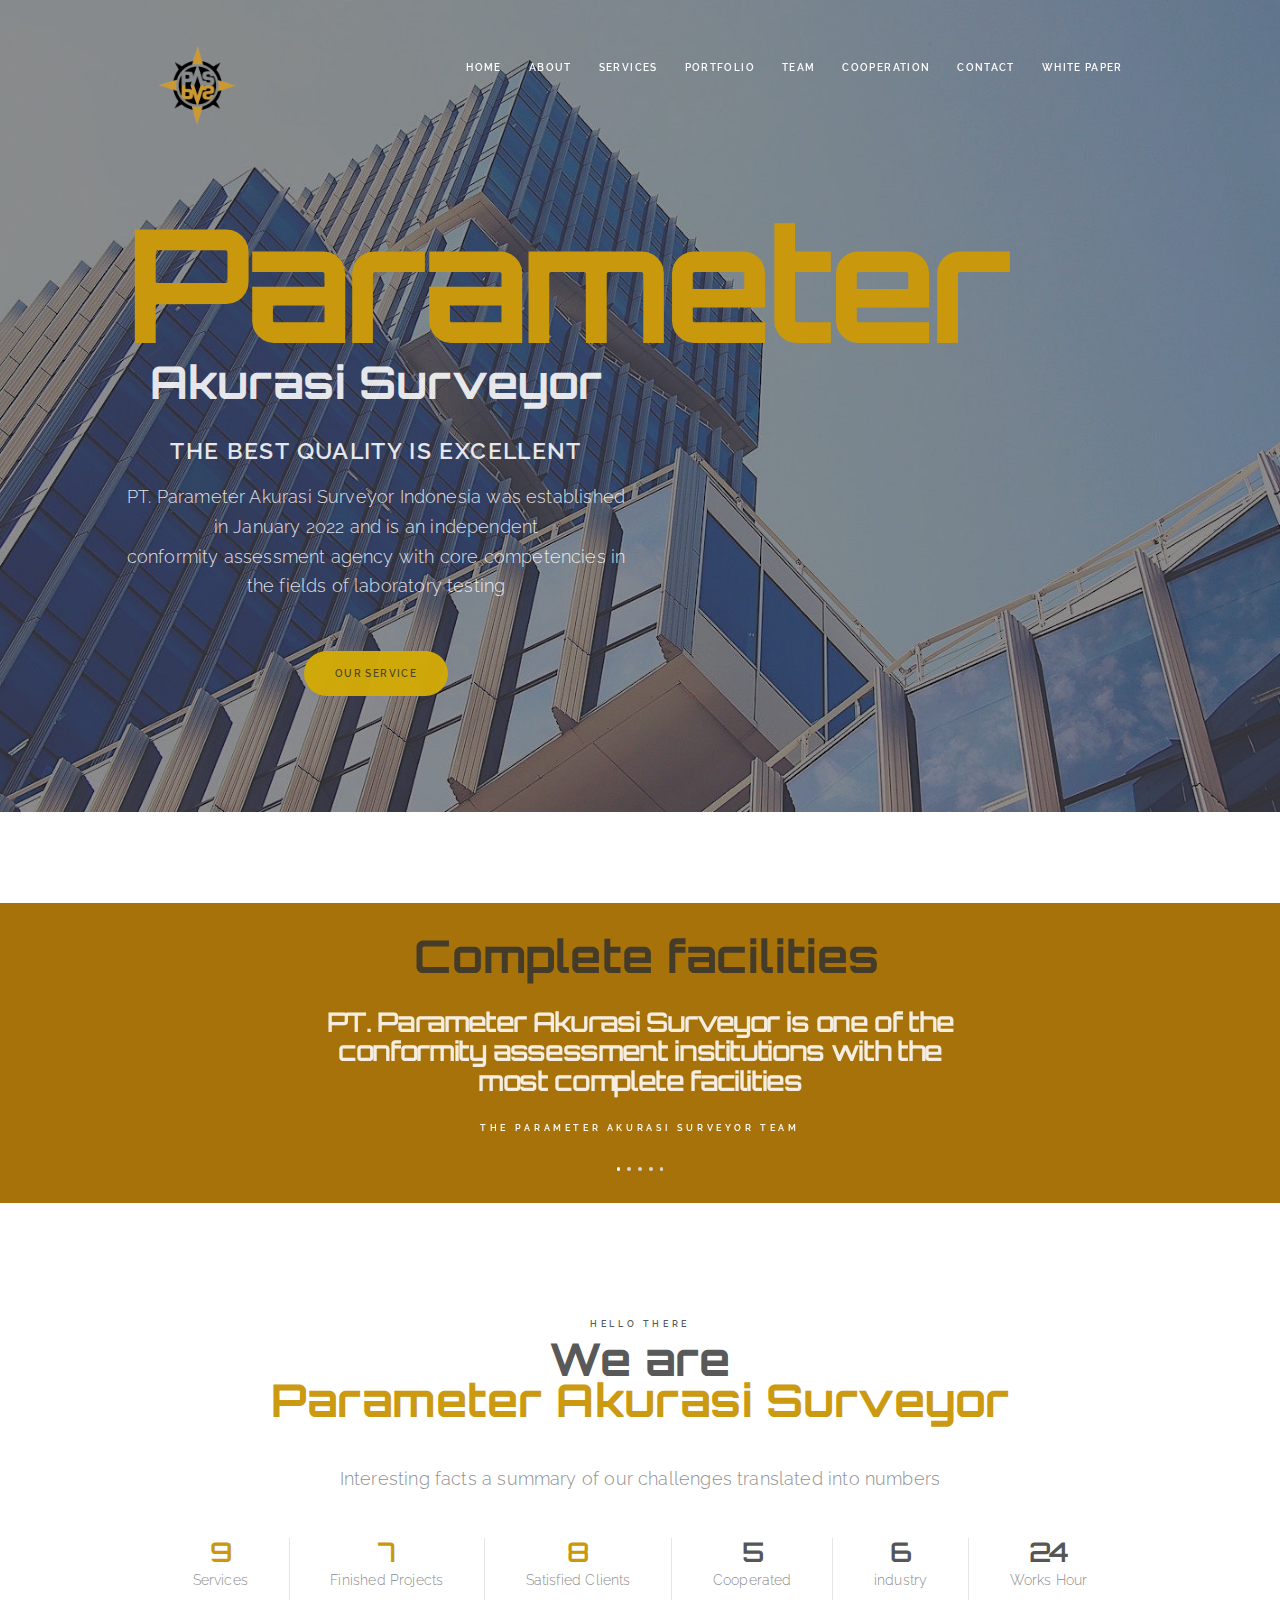
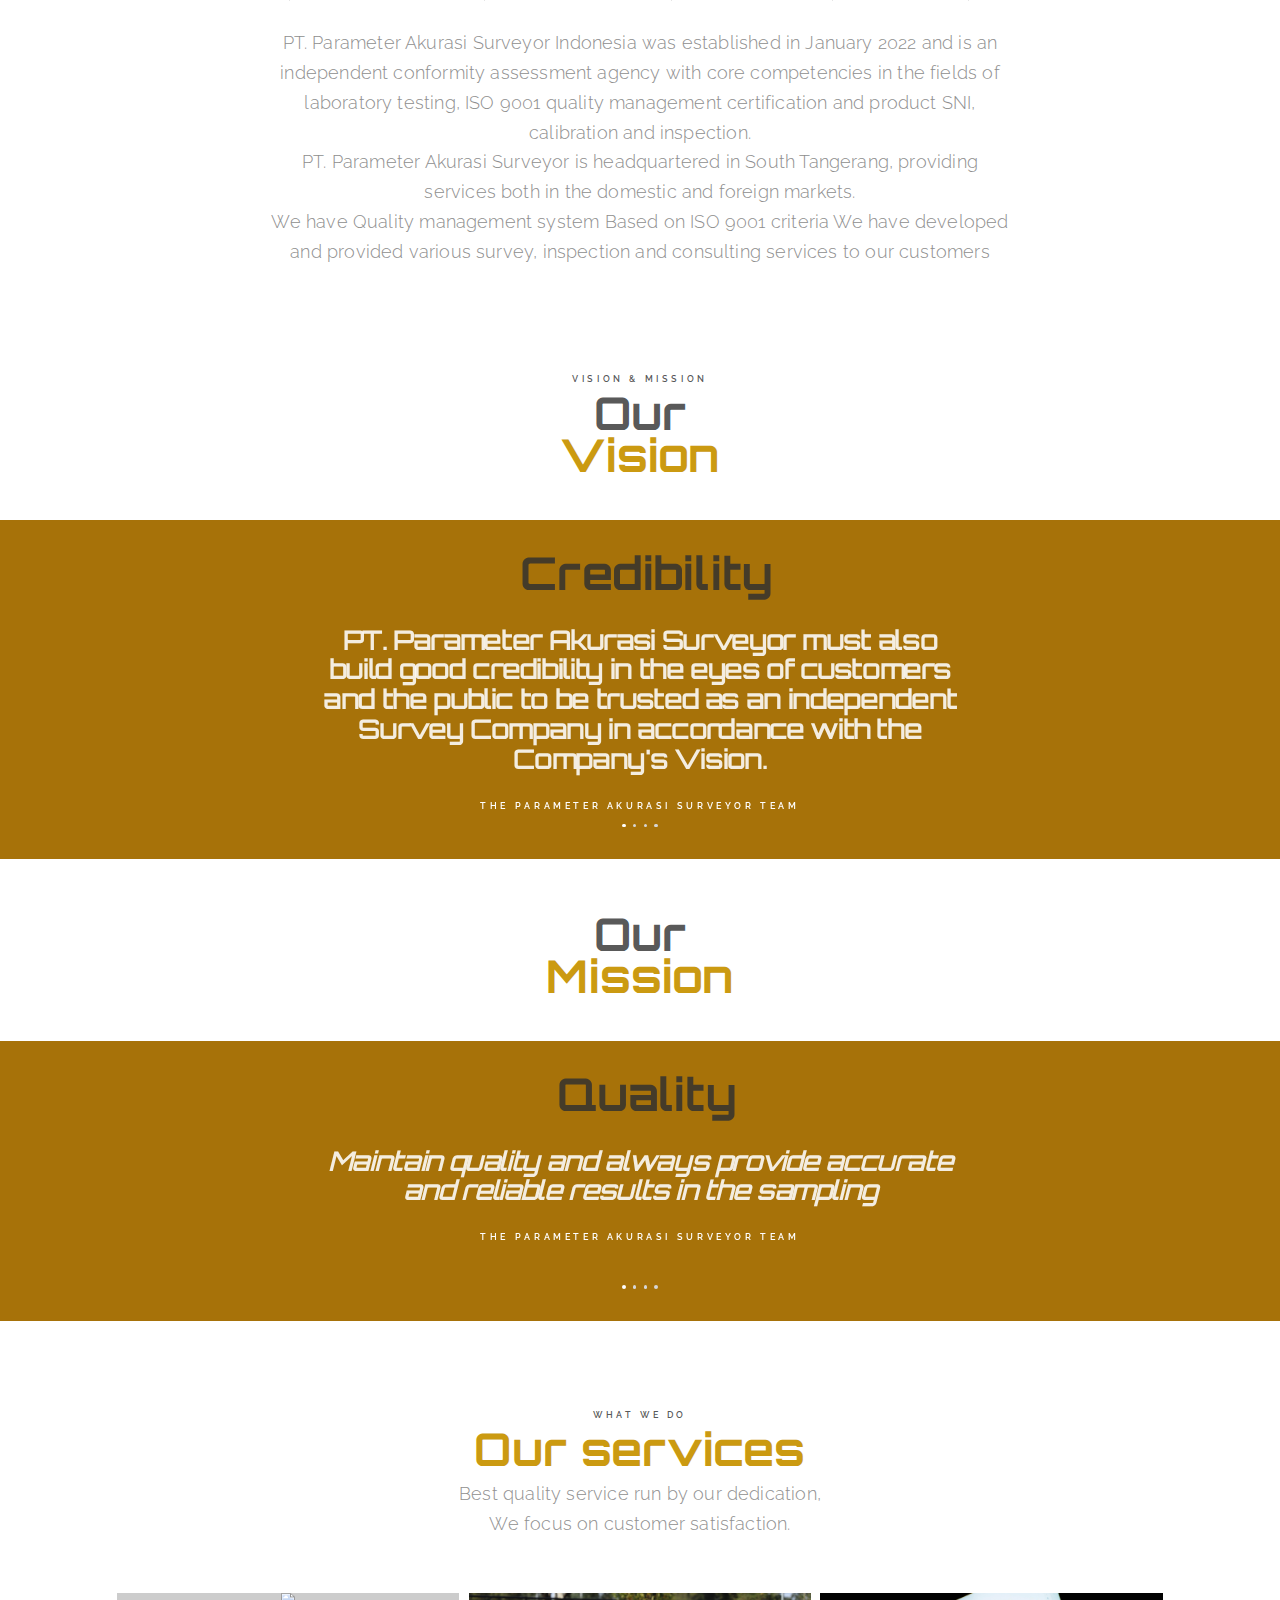
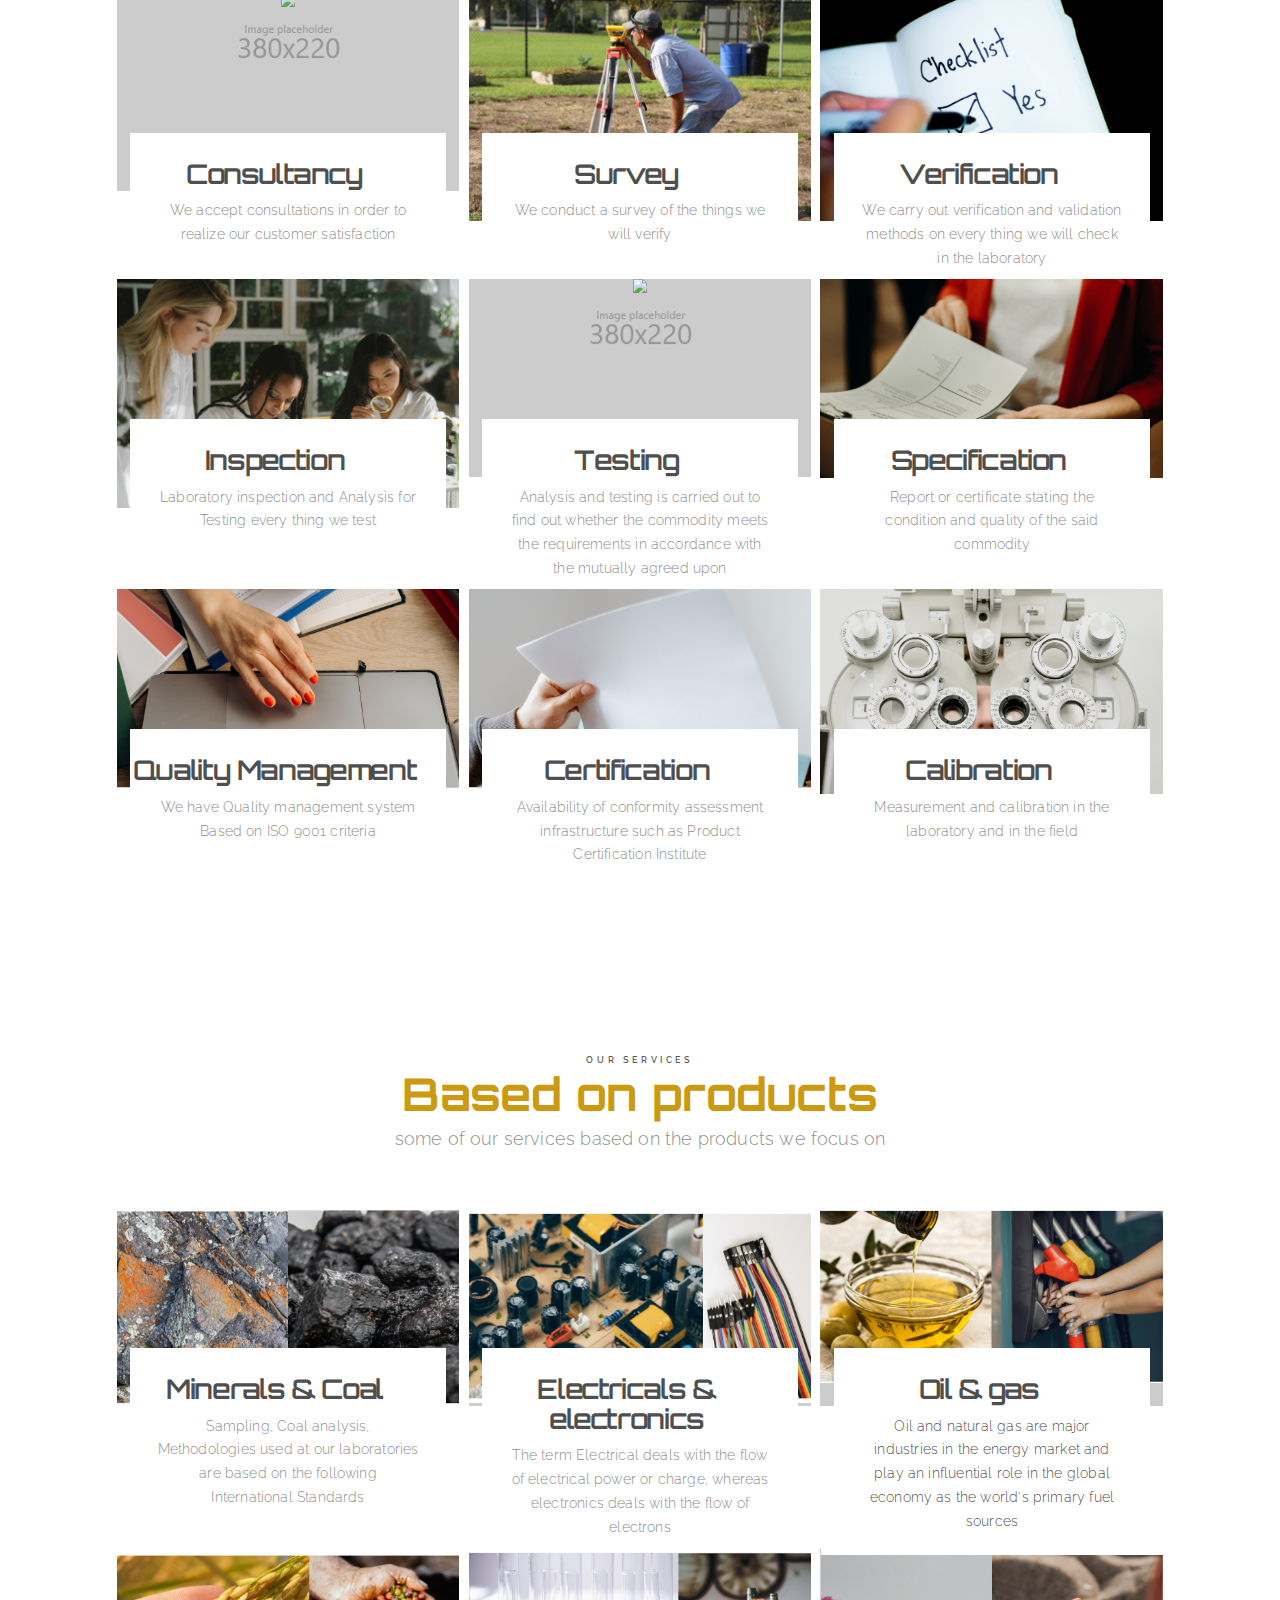
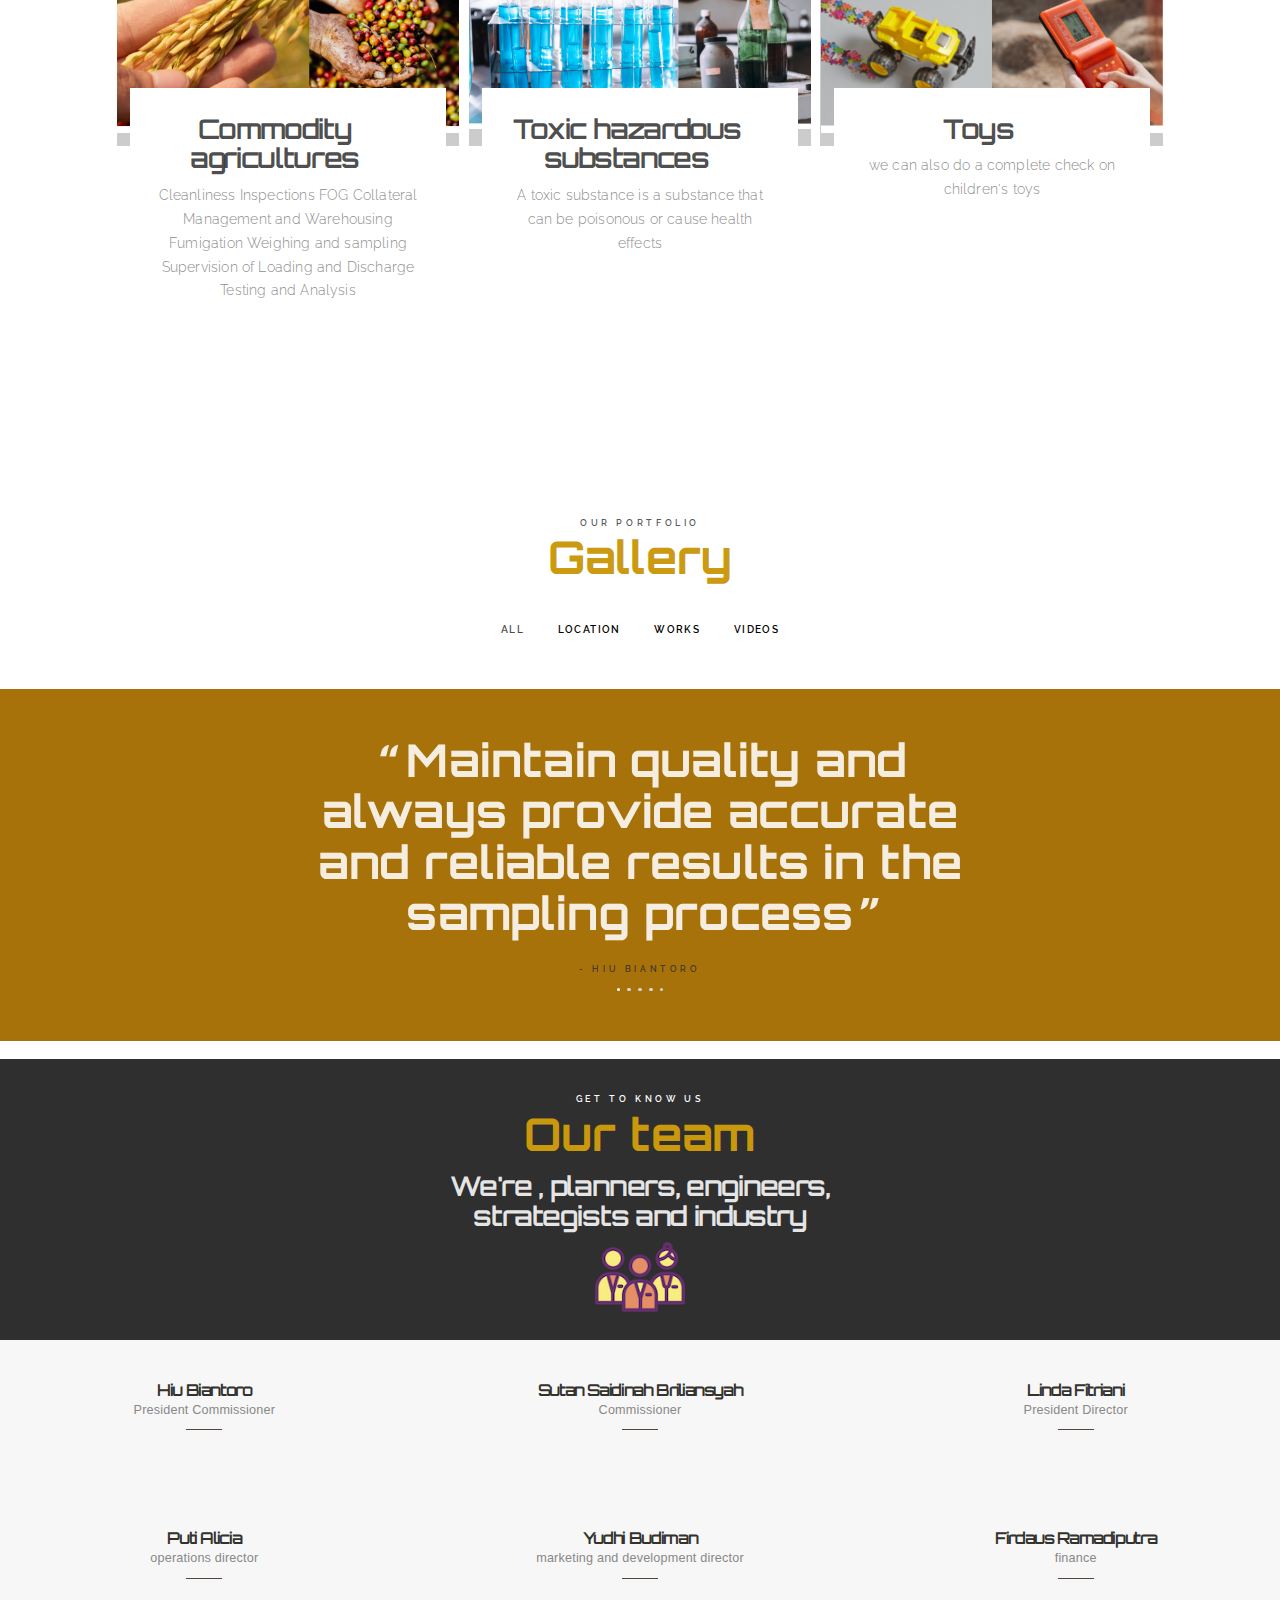
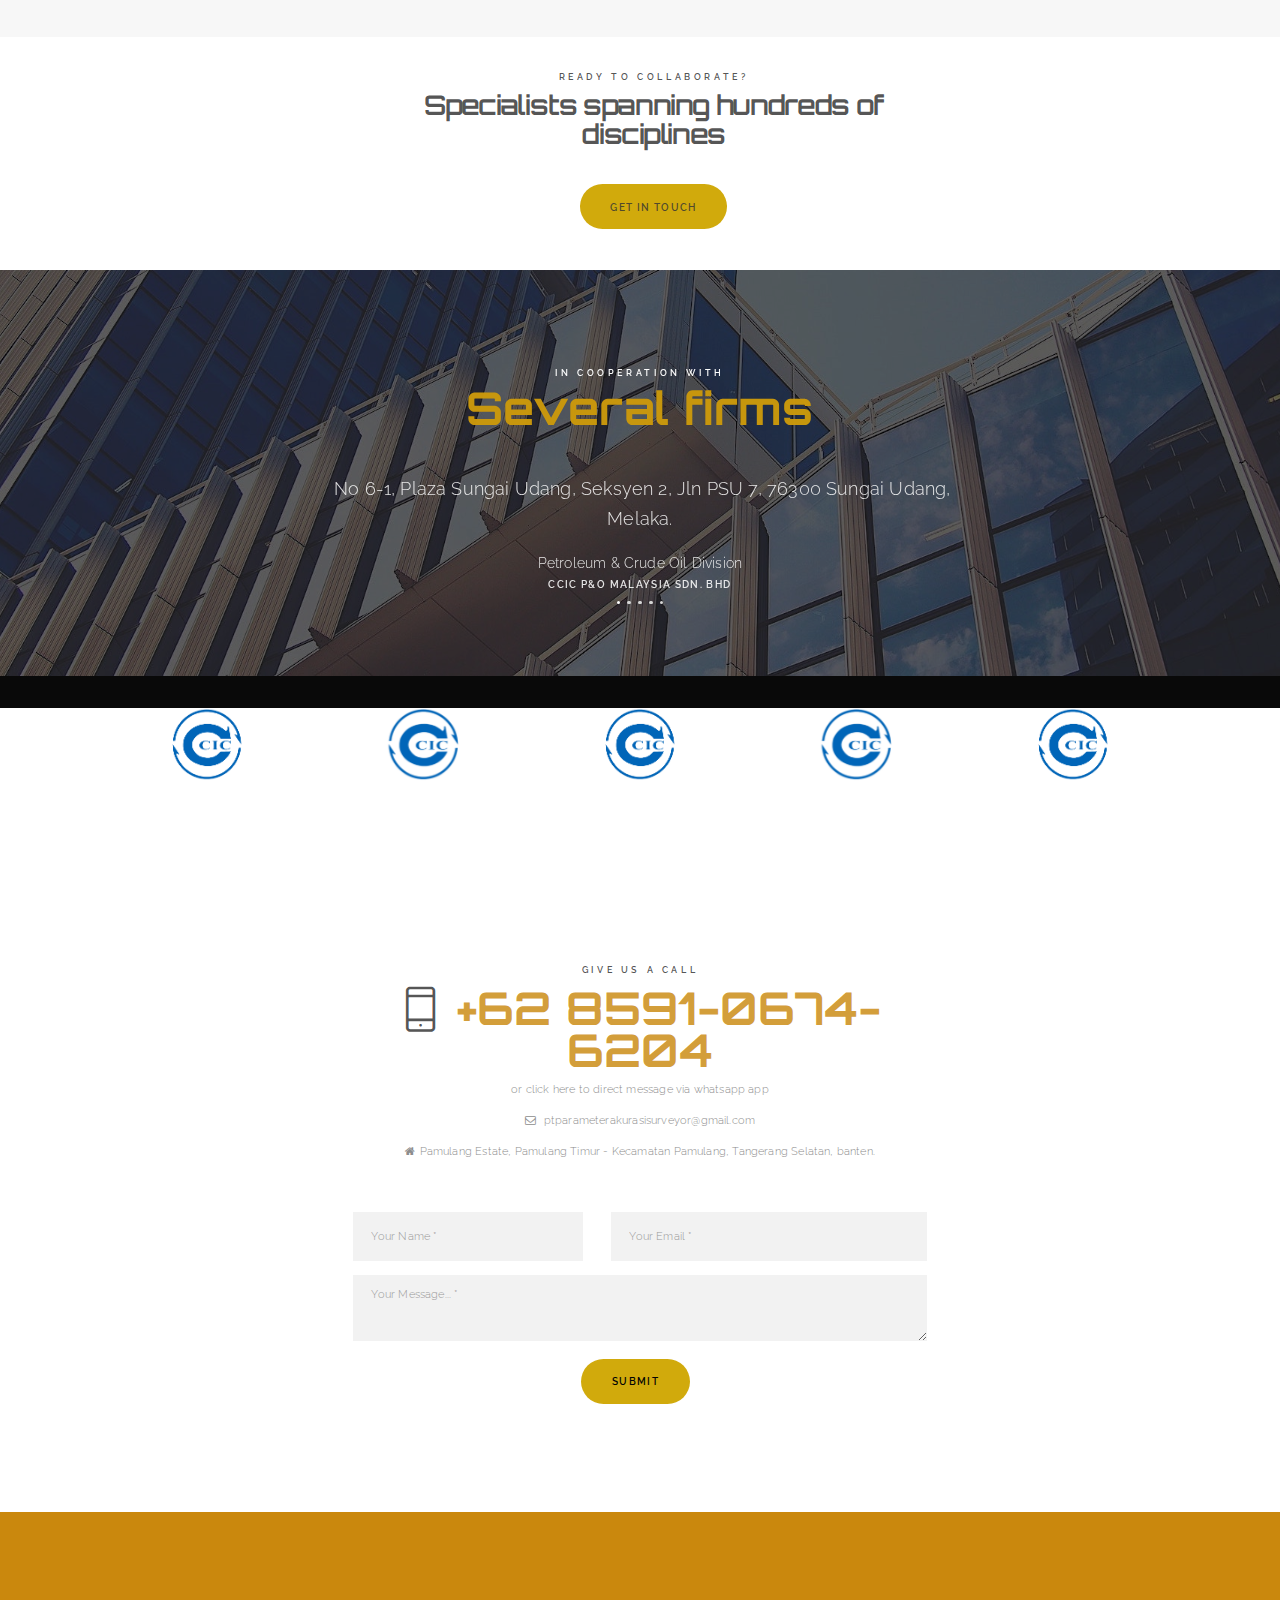
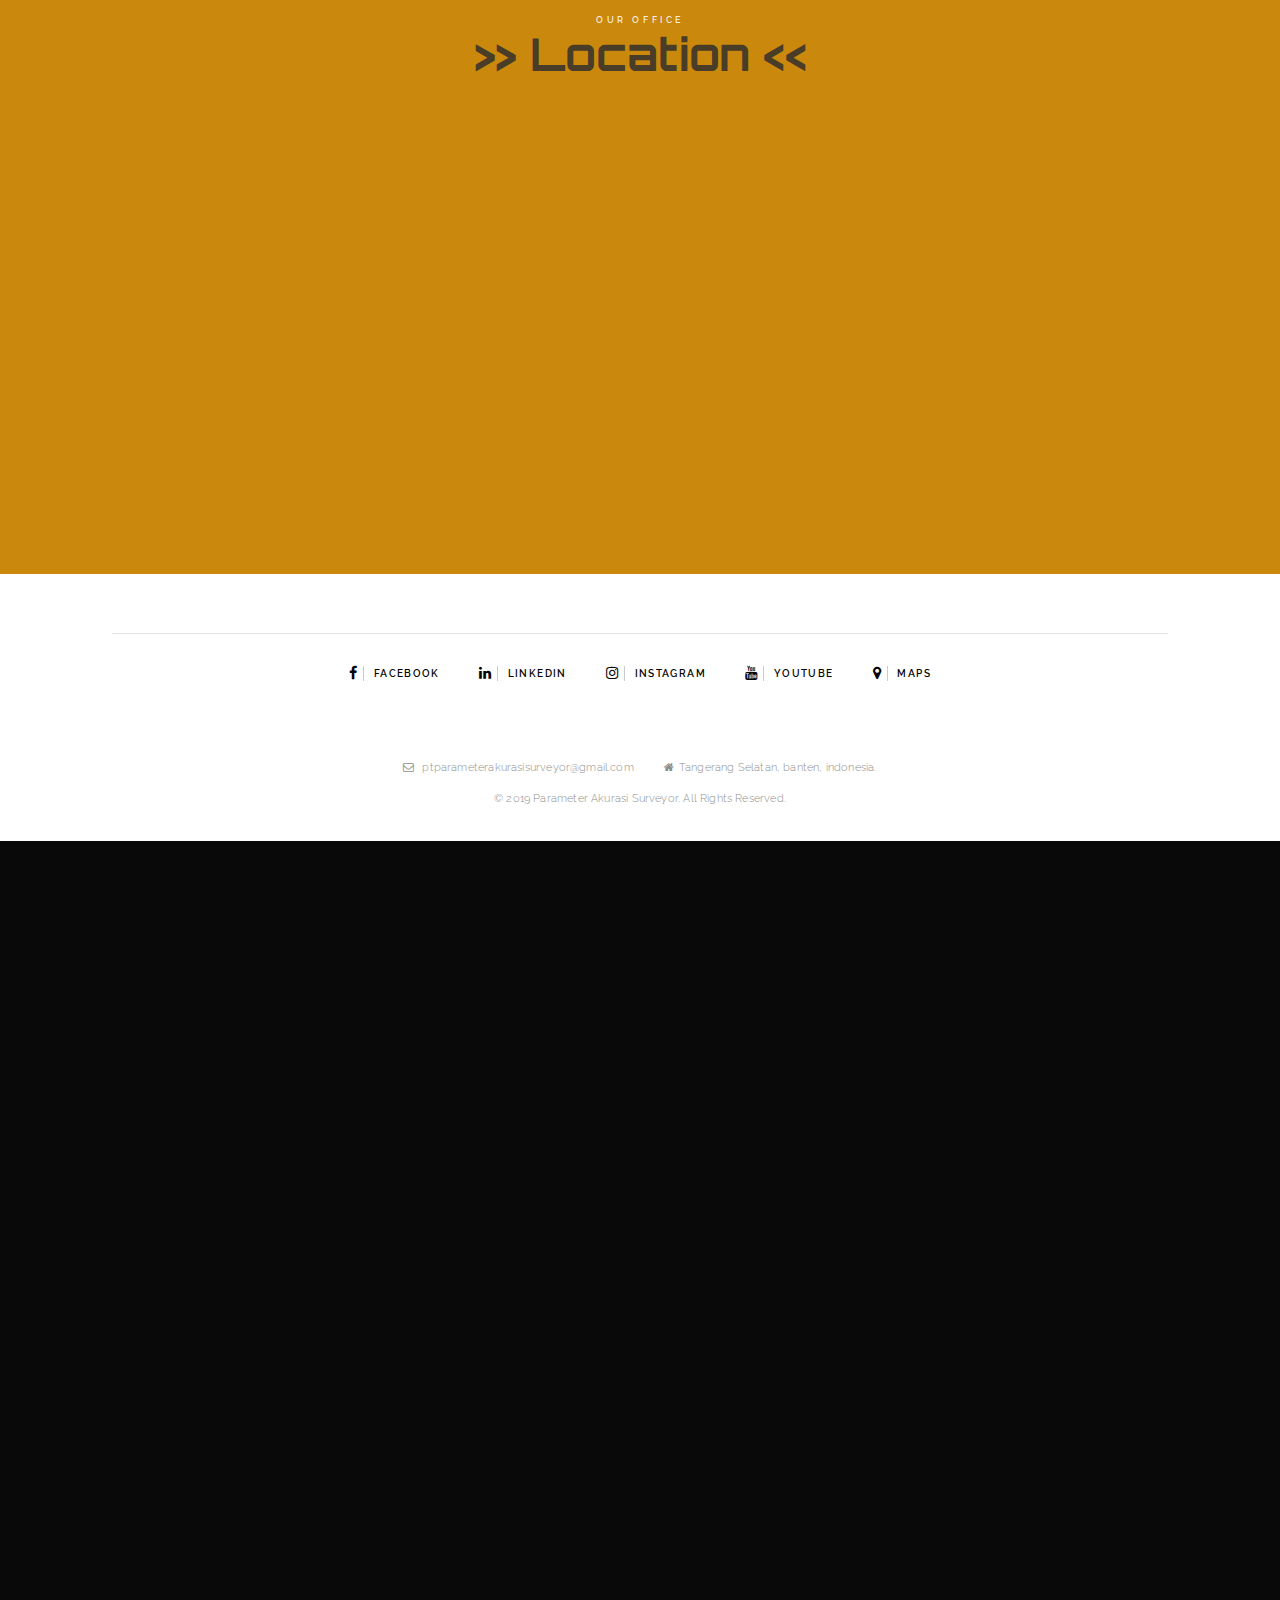
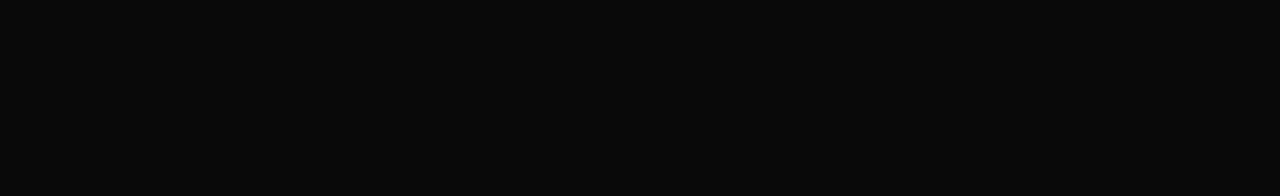
==== index.html @ 1ca7a4b7 "Update index.html" ====
<!DOCTYPE html>
<html lang="en">
    <head>
        <meta charset="utf-8">
        <meta http-equiv="X-UA-Compatible" content="IE=edge">
        <meta name="viewport" content="width=device-width, initial-scale=1">
        <title>PT. Parameter Akurasi Surveyor</title>
        <link href="img/assets/favicon.png" rel="icon" type="image/png">
        <link href="css/bootstrap.min.css" rel="stylesheet" type="text/css">
        <link href="css/owl.carousel.css" rel="stylesheet" type="text/css">
        <link href="css/cubeportfolio.min.css" rel="stylesheet" type="text/css">
        <link href="css/style.css" rel="stylesheet" type="text/css">
        <link href="https://fonts.googleapis.com/css?family=Orbitron:400,500,700,900|Raleway:400,600,700" rel="stylesheet">
        <link href="fonts/Themify%20Icons/stylesheet.css" rel="stylesheet" type="text/css">
        <link href="fonts/FontAwesome/stylesheet.css" rel="stylesheet" type="text/css">
    </head>
    <body fade-in-data="true">
        <!-- PRELOADER -->
        <div class="preloader-area">
            <div class="preloader">        
            </div>
        </div>
    <!-- Start Header Section -->
    <nav class="navbar transparent-white navbar-fixed-top">
        <div class="container">
            <!-- Brand and toggle get grouped for better mobile display -->
            <div class="navbar-header">
                <button type="button" class="navbar-toggle collapsed" data-toggle="collapse"
                    data-target="#bs-example-navbar-collapse-1" aria-expanded="false">
                    <span class="sr-only">Toggle navigation</span>
                    <span class="icon-bar top-bar"></span>
                    <span class="icon-bar middle-bar"></span>
                    <span class="icon-bar bottom-bar"></span>
                </button>
                <img src="img/assets/logo-light.png" alt="#" class="logo-light">
                <img src="img/assets/logo-dark.png" alt="#" class="logo-dark">
            </div>
            <!-- Collect the nav links, forms, and other content for toggling -->
            <div class="collapse navbar-collapse" id="bs-example-navbar-collapse-1">
                <ul class="nav navbar-nav navbar-right">
                    <li class="active"><a data-scroll href="#hero">Home</a></li>
                    <li><a data-scroll href="#about">About</a></li>
                    <li><a data-scroll href="#services">Services</a></li>
                    <li><a data-scroll href="#portfolio">Portfolio</a></li>
                    <li><a data-scroll href="#team">Team</a></li>
                    <li><a data-scroll href="#testimonials">cooperation</a></li>
                    <li><a data-scroll href="#contact-form">Contact</a></li>
                    <li><a href="https://drive.google.com/file/d/1-QeP3whqPr1HQTvzpuGaKOnWhgOl-fP5/view?usp=sharing">
                        White paper</a></li>
                </ul>
            </div><!-- /.navbar-collapse -->
        </div><!-- /.container -->
    </nav>
    <!-- End Header Section -->
    <!-- Start Hero Section -->
    <section id="hero" class="hero-fullscreen parallax">
        <div class="background-image">
            <img src="img/backgrounds/background1.jpg" alt="#">
        </div>
        <div class="hero-content">
            <div class="container text-center white">
                <div class="m-auto row">
                    <div class="col-md-6">
                        <h1 class="highlight">Parameter</h1>
                        <h2>Akurasi Surveyor</h2>
                        <h4><br>The best quality is excellent</h4>
                        <h5 class="subheading mt0 mb50">
                            PT. Parameter Akurasi Surveyor Indonesia was established in January 2022 and is an independent <br> 
                            conformity assessment agency with core competencies in the fields of laboratory testing</h5>
                        <button class="btn btn-sm btn-md btn-primary"><a data-scroll href="#services" class="black">
                            OUR SERVICE</a></button>
                    </div>
                </div>
            </div><!-- /.container -->
        </div><!-- /.hero-content -->
    </section>
    <!-- End Hero Section -->

    <section class="bg-white"><div class="container pb100"></div></section>
    
    <!-- Start Quote Section -->
    <section id="quote" class="bg-primary">
        <div class="container pt30 pb30">
            <div class="col-md-8 text-center m-auto">
                <div class="owl-carousel owl-carousel-quote">
                    <!-- //////////////////////////////// Quote 1 //////////////////////////////// -->
                    <div class="quote-wrap white">
                        <div class="quote-body">
                            <h2 class="pb30 black"><em></em> Complete facilities <em></em></h2>
                            <h3 class="pb30"><em></em> 
                                PT. Parameter Akurasi Surveyor is one of the conformity assessment 
                                institutions with the most complete facilities <em></em></h3>
                            <div class="heading-title">The Parameter Akurasi Surveyor Team</div>
                        </div>
                    </div>
                    <!-- /////////////////////////////////////////////////////////////////////////// -->
                    <!-- //////////////////////////////// Quote 2 //////////////////////////////// -->
                    <div class="quote-wrap white">
                        <div class="quote-body">
                            <h2 class="pb30 black"><em></em>Complete facilities<em></em></h2>
                            <h3 class="pb30"><em></em>PT. Parameter Akurasi Surveyor is one of the conformity assessment institutions with the most complete facilities.<em></em></h3>
                            <div class="heading-title">The Parameter Akurasi Surveyor Team</div>
                        </div>
                    </div>
                    <!-- /////////////////////////////////////////////////////////////////////////// -->
                    <!-- //////////////////////////////// Quote 3 //////////////////////////////// -->
                    <div class="quote-wrap white">
                        <div class="quote-body">
                            <h2 class="pb30 black"><em></em> Efficient<em></em></h2>
                            <h3 class="pb30"><em></em>
                                maintain business continuity through efficient energy management <em></em></h3>
                            <div class="heading-title">The Parameter Akurasi Surveyor Team</div>
                        </div>
                    </div>
                    <!-- /////////////////////////////////////////////////////////////////////////// -->
                    <!-- //////////////////////////////// Quote 4 //////////////////////////////// -->
                    <div class="quote-wrap white">
                        <div class="quote-body">
                            <h2 class="pb30 black"><em></em> Comprehensive conformity assessment<em></em></h2>
                            <h3 class="pb30"><em></em>
                                one of the most Comprehensive conformity assessment institution <em></em></h3>
                            <div class="heading-title">The Parameter Akurasi Surveyor Team</div>
                        </div>
                    </div>
                    <!-- /////////////////////////////////////////////////////////////////////////// -->
                    <!-- //////////////////////////////// Quote 5 //////////////////////////////// -->
                    <div class="quote-wrap white">
                        <div class="quote-body">
                            <h2 class="pb30 black"><em></em>Competent experts<em></em></h2>
                            <h3 class="pb30"><em></em>Supported by complete and modern testing facilities and more than 150 professionals who are competent in their respective fields.<em></em></h3>
                            <div class="heading-title">The Parameter Akurasi Surveyor Team</div>
                        </div>
                    </div>
                    <!-- /////////////////////////////////////////////////////////////////////////// -->
                </div><!-- /.owl-carousel -->
            </div><!-- /.col-md-8 -->
        </div><!-- /.container -->
    </section>
    <!-- End Quote Section -->
    <!-- Start About Section -->
    <section id="about" class="bg-white">
        <div class="container text-center pt130 pb120">
            <div class="heading black">
                <div class="heading-title black">Hello There</div>
                <h2>We are<h2 class="highlight">Parameter Akurasi Surveyor</h2></h2>
                <br>
                <h5><br>Interesting facts a summary of our challenges translated into numbers</h5>
            </div>
            <!-- Start Facts -->
            <div class="flex facts pb30">
                <!-- //////////////////////////////// Fact 1 //////////////////////////////// -->
                <div class="fact-container black text-center">
                    <div class="fact highlight">
                        <h3>9</h3>
                        <p>Services</p>
                    </div>
                </div>
                <!-- //////////////////////////////////////////////////////////////// -->
                <!-- //////////////////////////////// Fact 2 //////////////////////////////// -->
                <div class="fact-container black text-center">
                    <div class="fact highlight">
                       <h3>7</h3>
                        <p>Finished Projects</p>
                    </div>
                </div>
                <!-- //////////////////////////////////////////////////////////////// -->
                <!-- //////////////////////////////// Fact 3 //////////////////////////////// -->
                <div class="fact-container black text-center">
                    <div class="fact highlight">
                       <h3>8</h3>
                        <p>Satisfied Clients</p>
                    </div>
                </div>
                <!-- //////////////////////////////////////////////////////////////// -->
                <!-- //////////////////////////////// Fact 4 //////////////////////////////// -->
                <div class="fact-container black text-center">
                    <div class="fact">
                       <h3>5</h3>
                        <p>Cooperated</p>
                    </div>
                </div>
                <!-- //////////////////////////////////////////////////////////////// -->
                <!-- //////////////////////////////// Fact 4 //////////////////////////////// -->
                <div class="fact-container black text-center">
                    <div class="fact">
                       <h3>6</h3>
                        <p>industry</p>
                    </div>
                </div>
                <!-- //////////////////////////////////////////////////////////////// -->
                <!-- //////////////////////////////// Fact 4 //////////////////////////////// -->
                <div class="fact-container black text-center">
                    <div class="fact">
                       <h3>24</h3>
                        <p>Works Hour</p>
                    </div>
                </div>
                <!-- //////////////////////////////////////////////////////////////// -->
                <!-- End Facts -->
            </div><!-- /.flex -->
            <h5 class="col-md-9 text-center m-auto about-info">
                PT. Parameter Akurasi Surveyor Indonesia was established in January 2022 and is an independent 
                conformity assessment agency with core competencies in the fields of laboratory testing, 
                ISO 9001 quality management certification and product SNI, calibration and inspection.
            </h5>
            <h5 class="col-md-9 text-center m-auto about-info">
                PT. Parameter Akurasi Surveyor is headquartered in South Tangerang, 
                providing services both in the domestic and foreign markets.
            </h5>
            <h5 class="col-md-9 text-center m-auto about-info">
                We have Quality management system Based on ISO 9001 criteria

                We have developed and provided various survey, 
                inspection and consulting services to our customers
            </h5>
        </div><!-- /.container -->
        <section>
        <div class="container text-center pt0 pb0">
            <div class="heading black">
                <div class="heading-title black">Vision & Mission</div>
                <h2>Our<h2 class="highlight">Vision</h2></h2>
            </div>
        </div>
        <section id="quote" class="bg-primary">
            <div class="container pt30 pb30">
                <div class="col-md-8 text-center m-auto">
                    <div class="owl-carousel owl-carousel-quote">
                        <!-- //////////////////////////////// vision 1 //////////////////////////////// -->
                        <div class="quote-wrap white">
                            <div class="quote-body">
                                <h2 class="pb30 black"><em></em>Credibility<em></em></h2>
                                <h3 class="pb30"><em></em>PT. Parameter Akurasi Surveyor must also build good credibility in the eyes of customers and the public to be trusted as an independent Survey Company in accordance with the Company's Vision.<em></em></h3>
                                <div class="heading-title">The Parameter Akurasi Surveyor Team</div>
                            </div>
                        </div>
                        <!-- /////////////////////////////////////////////////////////////////////////// -->
                        <!-- //////////////////////////////// vision 2 //////////////////////////////// -->
                        <div class="quote-wrap white">
                            <div class="quote-body">
                                <h2 class="pb30 black"><em></em>Accurate & reliable<em></em></h2>
                                <h3 class="pb30"><em></em>To become an accurate and reliable service provider company in Indonesia<em></em></h3>
                                <div class="heading-title">The Parameter Akurasi Surveyor Team</div>
                            </div>
                        </div>
                        <!-- /////////////////////////////////////////////////////////////////////////// -->
                        <!-- //////////////////////////////// vision 3 //////////////////////////////// -->
                        <div class="quote-wrap white">
                            <div class="quote-body">
                                <h2 class="pb30 black"><em></em>Focus<em<</em></h2>
                                <h3 class="pb30"><em></em>We focus on the best service for customer satisfaction<em></em></h3>
                                <div class="heading-title">The Parameter Akurasi Surveyor Team</div>
                            </div>
                        </div>
                        <!-- /////////////////////////////////////////////////////////////////////////// -->
                        <!-- //////////////////////////////// vision 4 //////////////////////////////// -->
                        <div class="quote-wrap white">
                            <div class="quote-body">
                                <h2 class="pb30 black"><em></em>Human resource<em></em></h2>
                                <h3 class="pb30"><em></em>Providing human resources who have national and or international competencies and the latest technology to meet market demands<em></em></h3>
                                <div class="heading-title">The Parameter Akurasi Surveyor Team</div>
                            </div>
                        </div>
                        <!-- /////////////////////////////////////////////////////////////////////////// -->
                    </div><!-- /.owl-carousel -->
                </div><!-- /.col-md-8 -->
            </div><!-- /.container -->
        </section>
        </section>
        <section>
            <div class="container text-center pt50 pb0">
                <div class="heading black">
                    <div class="heading-title black"></div>
                    <h2>Our<h2 class="highlight">Mission</h2></h2>
                </div>
            </div>
            <section id="quote" class="bg-primary">
                <div class="container pt30 pb30">
                    <div class="col-md-8 text-center m-auto">
                        <div class="owl-carousel owl-carousel-quote">
                            <!-- //////////////////////////////// mission 1 //////////////////////////////// -->
                            <div class="quote-wrap white">
                                <div class="quote-body">
                                    <h2 class="pb30 black"><em></em>Quality<em></em></h2>
                                    <h3 class="pb30"><em>Maintain quality and always provide accurate and reliable results in the sampling</em></h3>
                                    <div class="heading-title">The Parameter Akurasi Surveyor Team</div>
                                </div>
                            </div>
                            <!-- /////////////////////////////////////////////////////////////////////////// -->
                            <!-- //////////////////////////////// mission 2 //////////////////////////////// -->
                            <div class="quote-wrap white">
                                <div class="quote-body">
                                    <h2 class="pb30 black"><em></em>Accurate<em></em></h2>
                                    <h3 class="pb30"><em>trying to be an accurate and reliable service provider company in Indonesia</em></h3>
                                </div>
                            </div>
                            <!-- /////////////////////////////////////////////////////////////////////////// -->
                            <!-- //////////////////////////////// mission 3 //////////////////////////////// -->
                            <div class="quote-wrap white">
                                <div class="quote-body">
                                    <h2 class="pb30 black"><em></em>Best service<em></em></h2>
                                    <h3 class="pb30"><em></em>Providing the best service to customers<em></em></h3>
                                    <div class="heading-title">The Parameter Akurasi Surveyor Team</div>
                                </div>
                            </div>
                            <!-- /////////////////////////////////////////////////////////////////////////// -->
                            <!-- //////////////////////////////// mision 4 //////////////////////////////// -->
                            <div class="quote-wrap white">
                                <div class="quote-body">
                                    <h2 class="pb30 black"><em></em>Encourage<em></em></h2>
                                    <h3 class="pb30"><em></em>Encouraging customers to be able to meet global customer requirements so that they have global competitiveness<em></em></h3>
                                    <div class="heading-title">The Parameter Akurasi Surveyor Team</div>
                                </div>
                            </div>
                            <!-- /////////////////////////////////////////////////////////////////////////// -->
                        </div><!-- /.owl-carousel -->
                    </div><!-- /.col-md-8 -->
                </div><!-- /.container -->
            </section>
            </section>
        <!-- End Mission -->
    </section>
    <!-- End About Section -->
    <!-- Start Services Section  -->
    <section class="bg-white">
        <div id="services" class="container text-center pt100 pb100">
            <div class="heading black pb60">
                <div class="heading-title black">What We Do</div>
                <h2 class="highlight">Our services</h2>
                <h5 class="subheading">Best quality service run by our dedication,<br> 
                    We focus on customer satisfaction.</h5>
            </div>
            <div class="row">
                <div class="flex services">
                    <!-- //////////////////////////////// Service 1 //////////////////////////////// -->
                    <div class="col-md-4">
                        <div class="service-container onepage service_bg_1">
                            <img src="img/services/consult.jpg">
                        </div>
                        <div class="service-body">
                            <div class="service-title black">
                                <h3><a class="linkblack" href="https://drive.google.com/file/d/1-QeP3whqPr1HQTvzpuGaKOnWhgOl-fP5/view?usp=sharing">
                                    Consultancy</a></h3>
                            </div>
                            <p>We accept consultations in order to realize our customer satisfaction</p>
                        </div>
                    </div>
                    <!-- /////////////////////////////////////////////////////////////////////////// -->
                    <!-- //////////////////////////////// Service 2 //////////////////////////////// -->
                    <div class="col-md-4">
                        <div class="service-container onepage service_bg_2">
                            <img src="img/services/survey.jpg">
                        </div>
                        <div class="service-body">
                            <div class="service-title black">
                                <h3><a class="linkblack" href="https://drive.google.com/file/d/1-QeP3whqPr1HQTvzpuGaKOnWhgOl-fP5/view?usp=sharing">
                                    Survey</a></h3>
                            </div>
                            <p>We conduct a survey of the things we will verify</p>
                        </div>
                    </div>
                    <!-- /////////////////////////////////////////////////////////////////////////// -->
                    <!-- //////////////////////////////// Service 3 //////////////////////////////// -->
                    <div class="col-md-4">
                        <div class="service-container onepage service_bg_3">
                            <img src="img/services/verif.jpg">
                        </div>
                        <div class="service-body">
                            <div class="service-title black">
                                <h3><a class="linkblack" href="https://drive.google.com/file/d/1-QeP3whqPr1HQTvzpuGaKOnWhgOl-fP5/view?usp=sharing">
                                    Verification</a></h3>
                            </div>
                            <p>We carry out verification and validation methods on 
                                every thing we will check in the laboratory</p>
                        </div>
                    </div>
                    <!-- /////////////////////////////////////////////////////////////////////////// -->
                    <!-- //////////////////////////////// Service 4 //////////////////////////////// -->
                    <div class="col-md-4">
                        <div class="service-container onepage service_bg_3">
                            <img src="img/services/inspect.jpg">
                        </div>
                        <div class="service-body">
                            <div class="service-title black">
                                <h3><a class="linkblack" href="https://drive.google.com/file/d/1-QeP3whqPr1HQTvzpuGaKOnWhgOl-fP5/view?usp=sharing">
                                    Inspection</a></h3>
                            </div>
                            <p>Laboratory inspection and Analysis for Testing every thing we test</p>
                        </div>
                    </div>
                    <!-- /////////////////////////////////////////////////////////////////////////// -->
                    <!-- //////////////////////////////// Service 5 //////////////////////////////// -->
                    <div class="col-md-4">
                        <div class="service-container onepage service_bg_3">
                            <img src="img/services/testing.jpg">
                        </div>
                        <div class="service-body">
                            <div class="service-title black">
                                <h3><a class="linkblack" href="https://drive.google.com/file/d/1-QeP3whqPr1HQTvzpuGaKOnWhgOl-fP5/view?usp=sharing">
                                    Testing</a></h3>
                            </div>
                            <p>Analysis and testing is carried out to find out whether the commodity
                                 meets the requirements in accordance with the mutually agreed upon</p>
                        </div>
                    </div>
                    <!-- /////////////////////////////////////////////////////////////////////////// -->
                    <!-- //////////////////////////////// Service 6 //////////////////////////////// -->
                    <div class="col-md-4">
                        <div class="service-container onepage service_bg_3">
                            <img src="img/services/sertification.jpg">
                        </div>
                        <div class="service-body">
                            <div class="service-title black">
                                <h3><a class="linkblack" href="https://drive.google.com/file/d/1-QeP3whqPr1HQTvzpuGaKOnWhgOl-fP5/view?usp=sharing">
                                    Specification</a></h3>
                            </div>
                            <p>Report or certificate stating the condition and quality of the said commodity</p>
                        </div>
                    </div>
                    <!-- /////////////////////////////////////////////////////////////////////////// -->
                    <!-- //////////////////////////////// Service 7 //////////////////////////////// -->
                    <div class="col-md-4">
                        <div class="service-container onepage service_bg_3">
                            <img src="img/services/quality.jpg">
                        </div>
                        <div class="service-body">
                            <div class="service-title black">
                                <h3><a class="linkblack" href="https://drive.google.com/file/d/1-QeP3whqPr1HQTvzpuGaKOnWhgOl-fP5/view?usp=sharing">
                                    Quality Management</a></h3>
                            </div>
                            <p>We have Quality management system Based on ISO 9001 criteria</p>
                        </div>
                    </div>
                    <!-- /////////////////////////////////////////////////////////////////////////// -->
                    <!-- //////////////////////////////// Service 8 //////////////////////////////// -->
                    <div class="col-md-4">
                        <div class="service-container onepage service_bg_3">
                            <img src="img/services/sertif.jpg">
                        </div>
                        <div class="service-body">
                            <div class="service-title black">
                                <h3><a class="linkblack" href="https://drive.google.com/file/d/1-QeP3whqPr1HQTvzpuGaKOnWhgOl-fP5/view?usp=sharing">
                                    Certification</a></h3>
                            </div>
                            <p>Availability of conformity assessment infrastructure such as 
                                Product Certification Institute</p>
                        </div>
                    </div>
                    <!-- /////////////////////////////////////////////////////////////////////////// -->
                    <!-- //////////////////////////////// Service 9 //////////////////////////////// -->
                    <div class="col-md-4">
                        <div class="service-container onepage service_bg_3">
                            <img src="img/services/calibration.jpg">
                        </div>
                        <div class="service-body">
                            <div class="service-title black">
                                <h3><a class="linkblack" href="https://drive.google.com/file/d/1-QeP3whqPr1HQTvzpuGaKOnWhgOl-fP5/view?usp=sharing">
                                    Calibration</a></h3>
                            </div>
                            <p>Measurement and calibration in the laboratory and in the field</p>
                        </div>
                    </div>
                    <!-- /////////////////////////////////////////////////////////////////////////// -->
                </div><!-- /.flex -->
            </div><!-- /.row -->
        </div><!-- /.container -->
    </section>
    <!-- End Services Section -->
    <!-- Start Services Section  -->
    <section id="services" class="bg-white">
        <div class="container text-center pt100 pb100">
            <div class="heading black pb60">
                <div class="heading-title black">Our Services</div>
                <h2 class="highlight">Based on products</h2>
                <h5 class="subheading">some of our services based on the products we focus on</h5>
            </div>
            <div class="row">
                <div class="flex services">
                    <!-- //////////////////////////////// product 1 //////////////////////////////// -->
                    <div class="col-md-4">
                        <div class="service-container onepage service_bg_1">
                            <img src="img/products/minerba.png" alt="" />
                        </div>
                        <div class="service-body">
                            <div class="service-title black">
                                <h3><a class="linkblack" href="https://drive.google.com/file/d/1-QeP3whqPr1HQTvzpuGaKOnWhgOl-fP5/view?usp=sharing">
                                    Minerals & Coal</a></h3>
                            </div>
                            <p>Sampling, Coal analysis, Methodologies used at our 
                                laboratories are based on the following International Standards</p>
                        </div>
                    </div>
                    <!-- /////////////////////////////////////////////////////////////////////////// -->
                    <!-- //////////////////////////////// product 2 //////////////////////////////// -->
                    <div class="col-md-4">
                        <div class="service-container onepage service_bg_1">
                           <img src="img/products/elecacc.png" alt="" />
                        </div>
                        <div class="service-body">
                            <div class="service-title black">
                                <h3><a class="linkblack" href="https://drive.google.com/file/d/1-QeP3whqPr1HQTvzpuGaKOnWhgOl-fP5/view?usp=sharing">
                                    Electricals & electronics</a></h3>
                            </div>
                            <p>The term Electrical deals with the flow of electrical power or charge, 
                                whereas electronics deals with the flow of electrons</p>
                        </div>
                    </div>
                    <!-- /////////////////////////////////////////////////////////////////////////// -->
                    <!-- //////////////////////////////// product 3 //////////////////////////////// -->
                    <div class="col-md-4">
                        <div class="service-container onepage service_bg_1">
                            <img src="img/products/oilngas.png" alt="" />
                        </div>
                        <div class="service-body">
                            <div class="service-title black">
                                <h3><a class="linkblack" href="https://drive.google.com/file/d/1-QeP3whqPr1HQTvzpuGaKOnWhgOl-fP5/view?usp=sharing">
                                    Oil & gas</h3>
                            </div>
                            <p>Oil and natural gas are major industries in the energy market and play an 
                                influential role in the global economy as the world's primary fuel sources</p>
                        </div>
                    </div>
                    <!-- /////////////////////////////////////////////////////////////////////////// -->
                    <!-- //////////////////////////////// product 4 //////////////////////////////// -->
                    <div class="col-md-4">
                        <div class="service-container onepage service_bg_1">
                            <img src="img/products/agriculture.png" alt="" />
                        </div>
                        <div class="service-body">
                            <div class="service-title black">
                                <h3><a class="linkblack" href="https://drive.google.com/file/d/1-QeP3whqPr1HQTvzpuGaKOnWhgOl-fP5/view?usp=sharing">
                                    Commodity agricultures</a></h3>
                            </div>
                            <p>Cleanliness Inspections
                                FOG
                                Collateral Management and Warehousing
                                Fumigation
                                Weighing and sampling
                                Supervision of Loading and Discharge
                                Testing and Analysis</p>
                        </div>
                    </div>
                    <!-- /////////////////////////////////////////////////////////////////////////// -->
                    <!-- //////////////////////////////// product 5 //////////////////////////////// -->
                    <div class="col-md-4">
                        <div class="service-container onepage service_bg_1">
                            <img src="img/products/toxichazardous.png" alt="" />
                        </div>
                        <div class="service-body">
                            <div class="service-title black">
                                <h3><a class="linkblack" href="https://drive.google.com/file/d/1-QeP3whqPr1HQTvzpuGaKOnWhgOl-fP5/view?usp=sharing">
                                    Toxic hazardous substances</a></h3>
                            </div>
                            <p>A toxic substance is a substance that can be poisonous or cause health effects</p>
                        </div>
                    </div>
                    <!-- /////////////////////////////////////////////////////////////////////////// -->
                    <!-- //////////////////////////////// product 6 //////////////////////////////// -->
                    <div class="col-md-4">
                        <div class="service-container onepage service_bg_1">
                            <img src="img/products/toys.png" alt="" />
                        </div>
                        <div class="service-body">
                            <div class="service-title black">
                                <h3><a class="linkblack" href="https://drive.google.com/file/d/1-QeP3whqPr1HQTvzpuGaKOnWhgOl-fP5/view?usp=sharing">
                                    Toys</a></h3>
                            </div>
                            <p>we can also do a complete check on children's toys</p>
                        </div>
                    </div>
                    <!-- /////////////////////////////////////////////////////////////////////////// -->
                </div><!-- /.flex -->
            </div><!-- /.row -->
        </div><!-- /.container -->
    </section>
    <!-- End Services Section -->
    <!-- Start Portfolio Section -->
    <section id="portfolio" class="bg-white">
        <div class="container-fluid pt130 pb10 pl10 pr10">
            <div class="heading black text-center">
                <div class="heading-title black">
                    Our Portfolio
                </div>
                <h2 class="highlight">Gallery</h2>
            </div>
            <div class="portfolio-filter cbp-l-filters-button text-center">
                <div data-filter="*" class="cbp-filter-active cbp-filter-item">All</div>
                <div data-filter=".branding" class="cbp-filter-item">Location</div>
                <div data-filter=".digital" class="cbp-filter-item">Works</div>
                <div data-filter=".print" class="cbp-filter-item">Videos</div>
            </div>
            <div id="portfolio-fullwidth-col-3" class="cbp">
                <!-- //////////////////////////////// content 1 ///lab///////////////////////////// -->
                <div class="cbp-item branding">
                    <a href="https://i.ibb.co/wW73BpW/lab2.jpg" title="custom title 1" class="cbp-lightbox cbp-caption">
                        <div class="cbp-caption">
                            <div class="cbp-caption-defaultWrap">
                                <img src="https://i.ibb.co/wW73BpW/lab2.jpg" alt="">
                            </div>
                            <div class="cbp-caption-activeWrap black">
                                <div class="wrap">
                                    <i class="ti-fullscreen x1"></i>
                                    <h3>Labolatory</h3>
                                    <div class="heading-title black">Parameter Akurasi Surveyor</div>
                                </div>
                            </div>
                        </div>
                    </a>
                </div>
                <!-- /////////////////////////////////////////////////////////////////////////// -->
                <!-- //////////////////////////////// content 2 ///office///////////////////////////// -->
                <div class="cbp-item branding">
                    <a href="https://i.ibb.co/vjJ7Qz5/office2.jpg" class="cbp-lightbox cbp-caption">
                        <div class="cbp-caption">
                            <div class="cbp-caption-defaultWrap">
                                <img src="https://i.ibb.co/vjJ7Qz5/office2.jpg" alt="">
                            </div>
                            <div class="cbp-caption-activeWrap black">
                                <div class="wrap">
                                    <i class="ti-fullscreen x1"></i>
                                    <h3>Office</h3>
                                    <div class="heading-title black">Parameter Akurasi Surveyor</div>
                                </div>
                            </div>
                        </div>
                    </a>
                </div>
                <!-- //////////////////////////////// content 3 ///vid1///////////////////////////// -->
                <div class="cbp-item print">
                    <a href="https://youtu.be/L-KoXn6Xtl8" class="cbp-lightbox cbp-caption">
                        <div class="cbp-caption">
                            <div class="cbp-caption-defaultWrap">
                                <img src="https://i.ibb.co/FbFYFGj/2.png" alt="">
                            </div>
                            <div class="cbp-caption-activeWrap video black">
                                <div class="wrap">
                                    <i class="fa fa-play-circle-o x2 alien_blue" aria-hidden="true"></i>
                                </div>
                            </div>
                        </div>
                    </a>
                </div>
                <!-- /////////////////////////////////////////////////////////////////////////// -->
                <!-- //////////////////////////////// content 4 ///vid2///////////////////////////// -->
                <div class="cbp-item print">
                    <a href="https://youtu.be/Fsu8ptADrL0" class="cbp-lightbox cbp-caption" autoplay>
                        <div class="cbp-caption">
                            <div class="cbp-caption-defaultWrap">
                                <img src="https://i.ibb.co/h7ktWDm/1.png" alt="">
                            </div>
                            <div class="cbp-caption-activeWrap video black">
                                <div class="wrap">
                                    <i class="fa fa-play-circle-o x2 alien_blue" aria-hidden="true"></i>
                                </div>
                            </div>
                        </div>
                    </a>
                </div>
                <!-- /////////////////////////////////////////////////////////////////////////// -->
                <!-- //////////////////////////////// content 5 ///prod///////////////////////////// -->
                <div class="cbp-item digital">
                    <a href="https://i.ibb.co/VTTWys1/prod2.jpg" class="cbp-lightbox cbp-caption">
                        <div class="cbp-caption">
                            <div class="cbp-caption-defaultWrap">
                                <img src="https://i.ibb.co/VTTWys1/prod2.jpg" alt="">
                            </div>
                            <div class="cbp-caption-activeWrap black">
                                <div class="wrap">
                                    <i class="ti-fullscreen x1"></i>
                                    <h3>Products</h3>
                                    <div class="heading-title black">Parameter Akurasi Surveyor</div>
                                </div>
                            </div>
                        </div>
                    </a>
                </div>
                <!-- /////////////////////////////////////////////////////////////////////////// -->
                <!-- //////////////////////////////// content 6 ///serv///////////////////////////// -->
                <div class="cbp-item digital">
                    <a href="https://i.ibb.co/Wv4YXXh/service2.jpg" class="cbp-lightbox cbp-caption">
                        <div class="cbp-caption">
                            <div class="cbp-caption-defaultWrap">
                                <img src="https://i.ibb.co/Wv4YXXh/service2.jpg" alt="">
                            </div>
                            <div class="cbp-caption-activeWrap black">
                                <div class="wrap">
                                    <i class="ti-fullscreen x1"></i>
                                    <h3>Services</h3>
                                    <div class="heading-title black">Parameter Akurasi Surveyor</div>
                                </div>
                            </div>
                        </div>
                    </a>
                </div>
                <!-- /////////////////////////////////////////////////////////////////////////// -->
            </div>
        </div><!-- /.container -->
    </section>
    <!-- End Portfolio Section -->
    <!-- Start Quote Section -->
    <section id="quote" class="bg-primary">
        <div class="container pt50 pb50">
            <div class="col-md-8 text-center m-auto">
                <div class="owl-carousel owl-carousel-quote">
                    <!-- //////////////////////////////// Quote 1 //////////////////////////////// -->
                    <div class="quote-wrap white">
                        <div class="quote-body">
                            <h2 class="pb30"><em>“</em>Maintain quality and always provide accurate 
                                and reliable results in the sampling process<em>”</em></h2>
                            <div class="heading-title black">- Hiu Biantoro</div>
                        </div>
                    </div>
                    <!-- /////////////////////////////////////////////////////////////////////////// -->
                    <!-- //////////////////////////////// Quote 2 //////////////////////////////// -->
                    <div class="quote-wrap white">
                        <div class="quote-body">
                            <h2 class="pb30"><em>“</em>trying to be an accurate and reliable service 
                                provider company in Indonesia<em>”</em></h2>
                            <div class="heading-title black">- Linda Fitriani</div>
                        </div>
                    </div>
                    <!-- /////////////////////////////////////////////////////////////////////////// -->
                    <!-- //////////////////////////////// Quote 3 //////////////////////////////// -->
                    <div class="quote-wrap white">
                        <div class="quote-body">
                            <h2 class="pb30"><em>"</em>Achieve profitable business growth for shareholders 
                                and employees<em>"</em></h2>
                            <div class="heading-title black">- Putri Alicia</div>
                        </div>
                    </div>
                    <!-- /////////////////////////////////////////////////////////////////////////// -->
                    <!-- //////////////////////////////// Quote 3 //////////////////////////////// -->
                    <div class="quote-wrap white">
                        <div class="quote-body">
                            <h2 class="pb30"><em>"</em>Providing the best service to customers<em>"</em></h2>
                            <div class="heading-title black">- Sutan Syaidinah</div>
                        </div>
                    </div>
                    <!-- /////////////////////////////////////////////////////////////////////////// -->
                    <!-- //////////////////////////////// Quote 3 //////////////////////////////// -->
                    <div class="quote-wrap white">
                        <div class="quote-body">
                            <h2 class="pb30"><em>"</em>Developing human resources<em>"</em></h2>
                            <div class="heading-title black">- Yudhi Budiman</div>
                        </div>
                    </div>
                    <!-- /////////////////////////////////////////////////////////////////////////// -->
                </div><!-- /.owl-carousel -->
            </div><!-- /.col-md-8 -->
        </div><!-- /.container -->
    </section>
    <!-- End Quote Section -->
    <section class="bg-white">
        <div class="container pt10 pb10">
            <div></div>
        </div>
    </section>
    <!-- Start Get In Touch Section -->
    <section id="team" class="bg-dark">
        <div class="container pt40 pb20">
            <div class="col-md-6 text-center m-auto">
                <div class="heading-title">
                    GET TO KNOW US
                </div>
                <h2 class="highlight pb0 pt0">Our team</h2>
                <h3 class="white pt20">We're , planners, engineers, strategists and industry</h3>
                <div class="image">
                <img src="img/assets/team.png" alt="" />
                </div>
            </div><!-- /.col-md-6 -->
        </div><!-- /.container -->
    </section>
    <!-- End Get In Touch Section -->
    <section class="team-section">
        <div class="auto-container bg-gray">
            <!--team section-->
            <div class="row clearfix">
                <!--Team Member-->
                <div class="team-member col-md-4 col-sm-6 col-xs-12">
                    <div class="inner-box">
                        <div class="image">
                            <img src="img/team/" alt="" />
                        </div>
                        <div class="lower-box">
                            <h3><a>Hiu Biantoro</a></h3>
                            <div class="designation">
                                President Commissioner
                            </div>
                            <ul class="social-icon-one">
                                <li><a href="#"><i class="fa fa-facebook x1"></i></a></li>
                                <li><a href="#"><span class="fa fa-instagram"></span></a></li>
                                <li><a href="#"><span class="fa fa-linkedin"></span></a></li>
                            </ul>
                        </div>
                    </div>
                </div>
                <!--Team Member-->
                <div class="team-member col-md-4 col-sm-6 col-xs-12">
                    <div class="inner-box">
                        <div class="image">
                            <img src="img/team/" alt="" />
                        </div>
                        <div class="lower-box">
                            <h3><a>Sutan Saidinah Briliansyah</a></h3>
                            <div class="designation">
                                Commissioner
                            </div>
                            <ul class="social-icon-one">
                                <li><a href="https://www.facebook.com/sutan.axl"><span class="fa fa-facebook"></span></a></li>
                                <li><a href="https://www.instagram.com/sutansaidinah/"><span class="fa fa-instagram"></span></a></li>
                                <li><a href="https://www.linkedin.com/in/sutan-syaidinah-553489131/"><span class="fa fa-linkedin"></span></a></li>
                            </ul>
                        </div>
                    </div>
                </div>
                <!--Team Member-->
                <div class="team-member col-md-4 col-sm-6 col-xs-12">
                    <div class="inner-box">
                        <div class="image">
                            <img src="img/team/" alt="" />
                        </div>
                        <div class="lower-box">
                            <h3><a>Linda Fitriani</a></h3>
                            <div class="designation">
                                President Director
                            </div>
                            <ul class="social-icon-one">
                                <li><a href="#"><span class="fa fa-facebook"></span></a></li>
                                <li><a href="#"><span class="fa fa-instagram"></span></a></li>
                                <li><a href="#"><span class="fa fa-linkedin"></span></a></li>
                            </ul>
                        </div>
                    </div>
                </div>
                <!--Team Member-->
                <div class="team-member col-md-4 col-sm-6 col-xs-12">
                    <div class="inner-box">
                        <div class="image">
                            <img src="img/team/" alt="" />
                        </div>
                        <div class="lower-box">
                            <h3><a>Puti Alicia</a></h3>
                            <div class="designation">
                                operations director
                            </div>
                            <ul class="social-icon-one">
                                <li><a href="https://www.facebook.com/puti.grivinda"><span class="fa fa-facebook"></span></a></li>
                                <li><a href="https://www.instagram.com/puti_alicia/"><span class="fa fa-instagram"></span></a></li>
                                <li><a href="#"><span class="fa fa-linkedin"></span></a></li>
                            </ul>
                        </div>
                    </div>
                </div>
                <!--Team Member-->
                <div class="team-member col-md-4 col-sm-6 col-xs-12">
                    <div class="inner-box">
                        <div class="image">
                            <img src="img/team/" alt="" />
                        </div>
                        <div class="lower-box">
                            <h3><a>Yudhi Budiman</a></h3>
                            <div class="designation">
                                marketing and development director
                            </div>
                            <ul class="social-icon-one">
                                <li><a href="#"><span class="fa fa-facebook"></span></a></li>
                                <li><a href="#"><span class="fa fa-instagram"></span></a></li>
                                <li><a href="#"><span class="fa fa-linkedin"></span></a></li>
                            </ul>
                        </div>
                    </div>
                </div>
                <!--Team Member-->
                <div class="team-member col-md-4 col-sm-6 col-xs-12">
                    <div class="inner-box">
                        <div class="image">
                            <img src="img/team/" alt="" />
                        </div>
                        <div class="lower-box">
                            <h3><a>Firdaus ramadiputra</a></h3>
                            <div class="designation">
                                finance
                            </div>
                            <ul class="social-icon-one">
                                <li><a href="https://www.facebook.com/firdaus.r.putra.3"><span class="fa fa-facebook"></span></a></li>
                                <li><a href="https://www.instagram.com/framadip/"><span class="fa fa-instagram"></span></a></li>
                                <li><a href="https://www.linkedin.com/in/firdaus-ramadiputra-097100180/"><span class="fa fa-linkedin"></span></a></li>
                            </ul>
                        </div>
                    </div>
                </div>
            </div>
            <section id="team" class="bg-white">
                    <div class="container pt20 pb20">
                    <div class="container pt20 pb20">
                    <div class="col-md-6 text-center m-auto">
                    <div class="heading-title black">
                        Ready To Collaborate?
                    </div>
                    <h3 class="black">Specialists spanning hundreds of disciplines<br><br></h3>
                    <button class="btn btn-sm btn-md btn-primary"><a data-scroll href="#contact-form" class="black">
                        GET IN TOUCH</a></button>
                </div>
                </section>
                </div><!-- /.col-md-6 -->
            </div><!-- /.container -->
        </div>
    </section>
    <!--End Team Section-->
    <!-- Start Testimonials Section -->
    <section id="testimonials" class="parallax">
        <div class="background-image overlay">
            <img src="img/backgrounds/background1.jpg" alt="#">
        </div>
        <div class="container pt110 pb110">
            <div class="heading white text-center">
                <div class="heading-title">
                    in cooperation with
                </div>
                <h2 class="highlight">Several firms</h2>
            </div>
            <div class="col-md-8 col-xs-9 m-auto text-center">
                <div class="owl-carousel owl-theme owl-carousel-testimonials">
                    <!-- //////////////////////////////// cooperate 1 //////////////////////////////// -->
                    <div class="owl-item white">
                        <div class="testimonial-quote pb20">
                            <h5><em class="pr5"></em>No 6-1, Plaza Sungai Udang, Seksyen 2, Jln PSU 7, 
                                76300 Sungai Udang, Melaka.<em></em></h5>
                        </div>
                        <div class="testimonial-body">
                            <p class="white">Petroleum & Crude Oil Division</p>
                            <h6>CCIC P&O Malaysia Sdn. Bhd</h6>
                        </div>
                    </div>
                    <!-- //////////////////////////////////////////////////////////////// -->
                    <!-- //////////////////////////////// cooperate 2 //////////////////////////////// -->
                    <div class="owl-item white">
                        <div class="testimonial-quote pb20">
                            <h5><em class="pr5"></em>77 Science Park Drive, #03-25/26 Cintech III, Singapore 
                                Science Park 1, Singapore 118256.<em></em></h5>
                        </div>
                        <div class="testimonial-body">
                            <p class="white">Agriculture Division</p>
                            <h6>CCIC AIS Pte. Ltd.</h6>
                        </div>
                    </div>
                    <!-- //////////////////////////////////////////////////////////////// -->
                    <!-- //////////////////////////////// cooperate 3 //////////////////////////////// -->
                    <div class="owl-item white">
                        <div class="testimonial-quote pb20">
                            <h5><em class="pr5"></em>81 Science Park Drive, #03-02 The Chadwick, 
                                Singapore Science Park 1, Singapore 118257.<em></em></h5>
                        </div>
                        <div class="testimonial-body">
                            <p class="white">Regional Headquarters</p>
                            <h6>CCIC Singapore Pte. Ltd.</h6>
                        </div>
                    </div>
                    <!-- //////////////////////////////////////////////////////////////// -->
                    <!-- //////////////////////////////// cooperate 4 //////////////////////////////// -->
                    <div class="owl-item white">
                        <div class="testimonial-quote pb20">
                            <h5><em class="pr5"></em>3rd floor Phu Tai Building, 278 Nguyen Thi Dinh Street, 
                                Nguyen Van Cu Ward, Quy Nhon City, Binh Dinh Province, Vietnam.<em></em></h5>
                        </div>
                        <div class="testimonial-body">
                            <p class="white">Headquarters – Vietnam</p>
                            <h6>China Inspection (Vietnam) Co. Ltd</h6>
                        </div>
                    </div>
                    <!-- //////////////////////////////////////////////////////////////// -->
                    <!-- //////////////////////////////// cooperate 5 //////////////////////////////// -->
                    <div class="owl-item white">
                        <div class="testimonial-quote pb20">
                            <h5><em class="pr5"></em>Menara Citicon Jl. S. Parman, Kav. 72 Lantai 10, 
                                Suite E-F Slipi – Jakarta Barat 11410 Jakarta.<em></em></h5>
                        </div>
                        <div class="testimonial-body">
                            <p class="white">Headquarters – Jakarta</p>
                            <h6>PT CCIC Jakarta</h6>
                        </div>
                    </div>
                    <!-- //////////////////////////////////////////////////////////////// -->
                </div>
            </div>
        </div>
        <!-- Start Clients Section -->
        <section id="clients" class="bg-white">
            <div class="container pt0 pb40">
                <div class="row">
                    <div class="owl-carousel owl-clients">
                        <div><img src="img/company/ccicsg.png" class="img-responsive" alt="#"></div>
                        <div><img src="img/company/ccicsg.png" class="img-responsive" alt="#"></div>
                        <div><img src="img/company/ccicsg.png" class="img-responsive" alt="#"></div>
                        <div><img src="img/company/ccicsg.png" class="img-responsive" alt="#"></div>
                        <div><img src="img/company/ccicsg.png" class="img-responsive" alt="#"></div>
                    </div><!-- /.owl-carousel -->
                </div><!-- /.row -->
            </div><!-- /.container -->
        </section>
        <!-- End Clients Section -->
        <!-- End Testimonials Section -->
    <!-- Start Contact Section -->
    <section class="content-container bg-white">
        <div class="container pt100 pb100">
            <div class="col-md-7 text-center m-auto">
                <!-- //////////////////////////////// Info (Number + Email And Location Container) //////////////////////////////// -->
                <div class="info-contact pb50">
                    <div class="number black pb10">
                        <div id="contact-form" class="heading-title black">
                            Give us a call
                        </div>
                        <h2 class="highlight linklight"><i class="ti-mobile phone pr15 black"></i>+62 8591-0674-6204</h2>
                        <a href="https://api.whatsapp.com/send?phone=62859106746204&text=Client%20of%20parameter%20akurasi%20surveyor%0A%0A">
                            <br>or click here to direct message via whatsapp app</a>
                    </div>
                    <h6><i class="fa fa-envelope-o pr5"></i><span></span><a href="mailto:ptparameterakurasisurveyor@gmail.com"> 
                        ptparameterakurasisurveyor@gmail.com</a></h6>
                    <h6><i class="fa fa-home pr5"></i>Pamulang Estate, Pamulang Timur - Kecamatan Pamulang, 
                        Tangerang Selatan, banten.</h6>
                </div>
                <!-- //////////////////////////////////////////////////////////////// -->
                <!-- //////////////////////////////// Contact Form //////////////////////////////// -->
                <div>
                    <div class="form-section">
                        <form method="post" enctype="multipart/form-data">
                            <fieldset>
                                <div class="form-group">
                                    <input class="form-control" type="text" name="name" id="name" size="30"
                                        placeholder="Your Name *" required>
                                </div>
                                <div class="form-group">
                                    <input class="form-control" type="email" name="email" id="email" size="30"
                                        placeholder="Your Email *" required>
                                </div>
                                <div class="form-group">
                                    <textarea class="form-control" name="message" id="message" cols="40" rows="3"
                                        placeholder="Your Message... *" required></textarea>
                                </div>
                                <div class="message"></div>
                                <div class="form-group">
                                    <button type="submit" value="Send message" name="submit" id="submitButton" class="btn btn-sm btn-md btn-primary">
                                        Submit</button>
                                </div>
                            </fieldset>
                        </form>
                    </div>
                </div>
                <!-- //////////////////////////////////////////////////////////////// -->
            </div>
        </div>
    </section>
    <!-- End Contact Section-->
    <!-- Start Google Map Section -->
    <!-- <section id="map" class="map"></section> -->
    <!-- End Google Map Section -->
    <!-- Start Portfolio Section -->
    <section class="content-container bg-light">
        <div class="container-fluid pt50 pb0 pl0 pr0">
            <div class="heading black text-center">
                <div class="heading-title white">
                    Our Office
                </div>
                <h2 class="black"><a class="linkblack" href="https://goo.gl/maps/5UPviDpJRFqCTWx97">>> Location <<</a></h2>
            </div>
            <div class="mapouter"><div class="gmap_canvas">
                <iframe width="100%" height="500" id="gmap_canvas" src="https://maps.google.com/maps?q=jl.%20nangka%201%20pamulang&t=&z=19&ie=UTF8&iwloc=&output=embed" frameborder="0" scrolling="no" marginheight="0" marginwidth="0">
                </iframe>
            <br>
            <style>.mapouter{position:relative;text-align:center;height: 500px; height:100%;width: 100%;;}</style>
            <style>.gmap_canvas {overflow:hidden;background:none!important;height: 500px; height:100%;width: 100%;;}</style>
        </div>
    </section>
    <!-- Start Footer Section -->
        <footer id="footer" class="content-container bg-white">
            <div class="container pt30 pb30 border-top">
                <div class="text-center m-auto">
                    <ul class="social-icons">
                        <li><a href="https://www.facebook.com/profile.php?id=100082150437978"><i class="fa fa-facebook x1"></i>Facebook</a></li>
                        <li><a href="https://www.linkedin.com/in/pt-parameter-akurasi-surveyor-199223243/"><i class="fa fa-linkedin x1"></i>linkedin</a></li>
                        <li><a href="https://www.instagram.com/pt.parameterakurasisurveyor/"><i class="fa fa-instagram x1"></i>Instagram</a></li>
                        <li><a href="https://www.youtube.com/channel/UCfeEojmgBgMFl-yfiUKlfNA"><i class="fa fa-youtube x1"></i>Youtube</a></li>
                        <li><a href="https://goo.gl/maps/R4qsuHBYhfsRKXS87"><i class="fa fa-map-marker x1"></i>Maps</a></li>
                    </ul>
                    <div class="content-container bg-white footer-info">
                        <h6><i class="fa fa-envelope-o pr5"></i><span></span><a href="mailto:ptparameterakurasisurveyor@gmail.com">
                             ptparameterakurasisurveyor@gmail.com</a></h6>
                        <h6><i class="fa fa-home pr5"></i>Tangerang Selatan, banten, indonesia.</h6>
                    </div>
                    <h6>© 2019 Parameter Akurasi Surveyor. All Rights Reserved.</h6>
                </div>
            </div><!-- /.container -->
        </footer><!-- /#footer -->
        <!-- End Footer Section -->
        <!-- Start Back To Top Section -->
        <a data-scroll id="back-to-top" href="#hero"><i class="fa fa-chevron-up icon" aria-hidden="true"></i></a>
        <!-- End Back To Top Section -->
        <script src="js/jquery.min.js"></script>
        <script src="js/bootstrap.min.js"></script>
        <script src="js/form-contact.js"></script>
        <script src="js/jquery.cubeportfolio.min.js"></script>
        <script src="js/jquery.counterup.min.js"></script>
        <script src="js/jquery.waypoints.min.js"></script>
        <script src="js/owl.autoheight.js"></script>
        <script src="js/parallax.min.js"></script>
        <script src="js/jquery.mb.YTPlayer.min.js"></script>
        <script src="js/scripts.js"></script>
        <script src="js/google-maps.js"></script>
        <script src="https://maps.googleapis.com/maps/api/js?callback=initMap&key=AIzaSyDOell7tuOKPu75RHP6FQGKEWz6TQE5_JM&amp"async defer></script>
    </body>
</html>
---- css/style.css ----
/*
* ----------------------------------------------------------------------------------------
Author       : Fullstackdev
Template Name: Alieno - Onepage Creative Business Template
Version      : 1.0                                          
* ----------------------------------------------------------------------------------------
*/
/*$$$$$$$$$$$$$$$$$$$$$$$$$$$$$$$$$$$$$$$$$$$$$$$$$$$$$$$$$$$$$$$$$$$$$$$$$$$$$$$$$$$$$$$$
                                        Table of Content
$$$$$$$$$$$$$$$$$$$$$$$$$$$$$$$$$$$$$$$$$$$$$$$$$$$$$$$$$$$$$$$$$$$$$$$$$$$$$$$$$$$$$$$$$$
------------------------------------------------------------------------------------------
1. Base
    A) TYPOGRAPHY
    B) ICON SIZE - SHORTCODES
    C) SPACING - SHORTCODES
    D) COLORS

2. About Section
    A)Facts

3. Services Section

4. Portfolio Section

5. Quote Section

6. Clients Section

7. Testimonials Section

8. Contact Section

9. Google Maps Section

10. Footer Section

12. Global Styles
    A) background images
    B) BACK TO TOP SECTION
    C) PRELOADER SECTION
    D) NAVIGATION STYLES
        i) Navbar - Transparent White
        ii) Navbar - Transparent Black
        iii) Navbar - White
        iv) Navbar - Black
        v) Header Global Styles
    E) HERO STYLES
    F) BUTTON STYLES
    G) CENTERING - SHORTCODES
    H) OWL CAROUSEL
    I) BREADCRUMBS
    J) FEATURES
    L) HOME CONCEPTS - DEMOS PAGE



--------------------------------------------------------------------------------------------
$$$$$$$$$$$$$$$$$$$$$$$$$$$$$$$$$$$$$$$$$$$$$$$$$$$$$$$$$$$$$$$$$$$$$$$$$$$$$$$$$$$$$$$$$$$*/
/*###################################################
#####################################################
                 1. Base
#####################################################
#####################################################*/
/*////////////////////////////////////////
// A) TYPOGRAPHY
///////////////////////////////////////*/
html, body {
  zoom: 0.95;
  overflow-x: hidden;
}
h1,
h2,
h3,
h4,
h5,
h6 {
  
  font-family: 'Orbitron', sans-serif;
}

h1 {
  font-size: 175px;
  line-height: .95;
  font-weight: 700;
  letter-spacing: -7.5px;
  margin: 5px 0;
}

@media (max-width: 1199px) {
  h1 {
    font-size: 130px;
  }
}

@media (max-width: 992px) {
  h1 {
    letter-spacing: -3px;
    font-size: 90px;
  }
}

@media (max-width: 767px) {
  h1 {
    font-size: 40px;
  }
}

h1 strong {
  font-size: 70px;
}

h2 {
  font-size: 50px;
  font-weight: 700;
  line-height: .92;
  margin: 0;
}

@media (max-width: 768px) {
  h2 {
    font-size: 40px;
    letter-spacing: -1.5px;
  }
  .white h2, h2.white {
    letter-spacing: -.8px;
  }
}

@media (max-width: 480px) {
  h2 {
    font-size: 35px;
    letter-spacing: -1.5px;
  }
}

h3 {
  font-weight: 600;
  font-size: 30px;
  letter-spacing: -1.5px;
  margin: 0;
}

h4 {
  font: 600 25px 'Raleway', sans-serif;
  text-transform: uppercase;
  letter-spacing: 1.5px;
}

h5 {
  font: 300 20px/1.65em 'Raleway', sans-serif;
  margin: 0;
  opacity: .99;
}

h6 {
  font: 300 12px 'Raleway', sans-serif;
  letter-spacing: .2px;
}

p {
  font: 300 16px/1.65em 'Raleway', sans-serif;
}

.subheading,
.subheading-black {
  padding-top: 10px;
}

h5.subheading-black {
  font: 300 23px/1.55em 'Raleway', sans-serif;
  letter-spacing: -.5px;
}

@media (max-width: 1199px) {
  h5, p, h5.subheading-black {
    font: 300 12px/1.8 'Raleway', sans-serif;
    letter-spacing: .2px;
  }
}

.highlight {
  color: #ca980d;
}

.heading {
  padding-bottom: 50px;
  opacity: .98;
}

.heading-title {
  color: #ffffff;
  font-size: 9.5px;
  font-weight: 600;
  letter-spacing: 4px;
  text-transform: uppercase;
  line-height: 1;
  padding-bottom: 10px;
}

@media (max-width: 992px) {
  .hero-content h5.subheading,
  .hero-content h5.subheading-black {
    margin-bottom: 25px;
  }
}

@media (max-width: 480px) {
  .hero-content h5.subheading,
  .hero-content h5.subheading-black {
    padding-left: 15%;
    padding-right: 15%;
  }
  .subheading,
  .subheading-black {
    padding-left: 5%;
    padding-right: 5%;
  }
  br {
    display: none;
  }
}

.heading.black h5,
.black p {
  color: #8d8d8d;
}

.white h5 {
  letter-spacing: .2px;
}

.heading.white .heading-title {
  letter-spacing: 4px;
  font-size: 10px;
}

.separator {
  border-bottom: 2px solid;
  border-color: #fff !important;
  width: 255px;
  text-align: center;
  margin-left: auto;
  margin-right: auto;
}

/*////////////////////////////////////////
//////////////////////////////////////////
// B) ICON SIZE - SHORTCODES
/////////////////////////////////////////
///////////////////////////////////////*/
.x5, i.x5 {
  font-size: 6em;
}

.x4, i.x4 {
  font-size: 5em;
}

.x3, i.x3 {
  font-size: 4em;
}

.x2, i.x2 {
  font-size: 3em;
}

.x1, i.x1 {
  font-size: 16px;
}

/*////////////////////////////////////////
//////////////////////////////////////////
// C) SPACING - SHORTCODES
/////////////////////////////////////////
///////////////////////////////////////*/
/* Padding */
.p0 {
  padding: 0px;
}

.p5 {
  padding: 5px;
}

.p10 {
  padding: 10px;
}

.p15 {
  padding: 15px;
}

.p20 {
  padding: 20px;
}

.p30 {
  padding: 30px;
}

.p40 {
  padding: 40px;
}

.p50 {
  padding: 50px;
}

.p60 {
  padding: 60px;
}

.p70 {
  padding: 70px;
}

.p80 {
  padding: 80px;
}

.p90 {
  padding: 90px;
}

.p100 {
  padding: 100px;
}

.p110 {
  padding: 110px;
}

.p120 {
  padding: 120px;
}

.p130 {
  padding: 130px;
}

.p140 {
  padding: 140px;
}

.p150 {
  padding: 150px;
}

/* Padding Top */
.pt0 {
  padding: 0px;
}

.pt5 {
  padding-top: 5px;
}

.pt10 {
  padding-top: 10px;
}

.pt15 {
  padding-top: 15px;
}

.pt20 {
  padding-top: 20px;
}

.pt30 {
  padding-top: 30px;
}

.pt40 {
  padding-top: 40px;
}

.pt50 {
  padding-top: 50px;
}

.pt60 {
  padding-top: 60px;
}

.pt70 {
  padding-top: 70px;
}

.pt80 {
  padding-top: 80px;
}

.pt90 {
  padding-top: 90px;
}

.pt100 {
  padding-top: 100px;
}

.pt110 {
  padding-top: 110px;
}

.pt120 {
  padding-top: 120px;
}

.pt130 {
  padding-top: 130px;
}

.pt140 {
  padding-top: 140px;
}

.pt150 {
  padding-top: 150px;
}

/* Padding Bottom */
.pb0 {
  padding-bottom: 0px;
}

.pb5 {
  padding-bottom: 5px;
}

.pb10 {
  padding-bottom: 10px;
}

.pb15 {
  padding-bottom: 15px;
}

.pb20 {
  padding-bottom: 20px;
}

.pb30 {
  padding-bottom: 30px;
}

.pb40 {
  padding-bottom: 40px;
}

.pb50 {
  padding-bottom: 50px;
}

.pb60 {
  padding-bottom: 60px;
}

.pb70 {
  padding-bottom: 70px;
}

.pb80 {
  padding-bottom: 80px;
}

.pb90 {
  padding-bottom: 90px;
}

.pb100 {
  padding-bottom: 100px;
}

.pb110 {
  padding-bottom: 110px;
}

.pb120 {
  padding-bottom: 120px;
}

.pb130 {
  padding-bottom: 130px;
}

.pb140 {
  padding-bottom: 140px;
}

.pb150 {
  padding-bottom: 150px;
}

/* Padding Left */
.pl0 {
  padding-left: 0px;
}

.pl5 {
  padding-left: 5px;
}

.pl10 {
  padding-left: 10px;
}

.pl15 {
  padding-left: 15px;
}

.pl20 {
  padding-left: 20px;
}

.pl30 {
  padding-left: 30px;
}

.pl40 {
  padding-left: 40px;
}

.pl50 {
  padding-left: 50px;
}

.pl60 {
  padding-left: 60px;
}

.pl70 {
  padding-left: 70px;
}

.pl80 {
  padding-left: 80px;
}

.pl90 {
  padding-left: 90px;
}

.pl100 {
  padding-left: 100px;
}

.pl110 {
  padding-left: 110px;
}

.pl120 {
  padding-left: 120px;
}

.pl130 {
  padding-left: 130px;
}

.pl140 {
  padding-left: 140px;
}

.pl150 {
  padding-left: 150px;
}

/* Padding Right */
.pr0 {
  padding-right: 0px;
}

.pr5 {
  padding-right: 5px;
}

.pr10 {
  padding-right: 10px;
}

.pr15 {
  padding-right: 15px;
}

.pr20 {
  padding-right: 20px;
}

.pr30 {
  padding-right: 30px;
}

.pr40 {
  padding-right: 40px;
}

.pr50 {
  padding-right: 50px;
}

.pr60 {
  padding-right: 60px;
}

.pr70 {
  padding-right: 70px;
}

.pr80 {
  padding-right: 80px;
}

.pr90 {
  padding-right: 90px;
}

.pr100 {
  padding-right: 100px;
}

.pr110 {
  padding-right: 110px;
}

.pr120 {
  padding-right: 120px;
}

.pr130 {
  padding-right: 130px;
}

.pr140 {
  padding-right: 140px;
}

.pr150 {
  padding-right: 150px;
}

/* Negative Margins */
.mt-5 {
  margin-top: -5px;
}

.mt-10 {
  margin-top: -10px;
}

.mt-15 {
  margin-top: -15px;
}

.mb-5 {
  margin-bottom: -5px;
}

.mb-10 {
  margin-bottom: -10px;
}

.mb-15 {
  margin-bottom: -15px;
}

.ml-5 {
  margin-left: -5px;
}

.ml-10 {
  margin-left: -10px;
}

.ml-15 {
  margin-left: -15px;
}

.mr-5 {
  margin-right: -5px;
}

.mr-10 {
  margin-right: -10px;
}

.mr-15 {
  margin-right: -15px;
}

/* Margin Auto */
.m-auto {
  margin: 0 auto;
  float: none;
}

/* Margin */
.m0 {
  margin: 0px;
}

.m5 {
  margin: 5px;
}

.m10 {
  margin: 10px;
}

.m15 {
  margin: 15px;
}

.m20 {
  margin: 20px;
}

.m30 {
  margin: 30px;
}

.m40 {
  margin: 40px;
}

.m50 {
  margin: 50px;
}

.m60 {
  margin: 60px;
}

.m70 {
  margin: 70px;
}

.m80 {
  margin: 80px;
}

.m90 {
  margin: 90px;
}

.m100 {
  margin: 100px;
}

.m110 {
  margin: 110px;
}

.m120 {
  margin: 120px;
}

.m130 {
  margin: 130px;
}

.m140 {
  margin: 140px;
}

.m150 {
  margin: 150px;
}

/* Margin Top */
.mt0 {
  margin-top: 0;
}

.mt5 {
  margin-top: 5px;
}

.mt10 {
  margin-top: 10px;
}

.mt15 {
  margin-top: 15px;
}

.mt20 {
  margin-top: 20px;
}

.mt30 {
  margin-top: 30px;
}

.mt40 {
  margin-top: 40px;
}

.mt50 {
  margin-top: 50px;
}

.mt60 {
  margin-top: 60px;
}

.mt70 {
  margin-top: 70px;
}

.mt80 {
  margin-top: 80px;
}

.mt90 {
  margin-top: 90px;
}

.mt100 {
  margin-top: 100px;
}

.mt110 {
  margin-top: 110px;
}

.mt120 {
  margin-top: 120px;
}

.mt130 {
  margin-top: 130px;
}

.mt140 {
  margin-top: 140px;
}

.mt150 {
  margin-top: 150px;
}

/* Margin Bottom */
.mb0 {
  margin-bottom: 0;
}

.mb5 {
  margin-bottom: 5px;
}

.mb10 {
  margin-bottom: 10px;
}

.mb15 {
  margin-bottom: 15px;
}

.mb20 {
  margin-bottom: 20px;
}

.mb30 {
  margin-bottom: 30px;
}

.mb40 {
  margin-bottom: 40px;
}

.mb50 {
  margin-bottom: 50px;
}

.mb60 {
  margin-bottom: 60px;
}

.mb70 {
  margin-bottom: 70px;
}

.mb80 {
  margin-bottom: 80px;
}

.mb90 {
  margin-bottom: 90px;
}

.mb100 {
  margin-bottom: 100px;
}

.mb110 {
  margin-bottom: 110px;
}

.mb120 {
  margin-bottom: 120px;
}

.mb130 {
  margin-bottom: 130px;
}

.mb140 {
  margin-bottom: 140px;
}

.mb150 {
  margin-bottom: 150px;
}

/* Margin Left */
.ml0 {
  margin-left: 0;
}

.ml5 {
  margin-left: 5px;
}

.ml10 {
  margin-left: 10px;
}

.ml15 {
  margin-left: 15px;
}

.ml20 {
  margin-left: 20px;
}

.ml30 {
  margin-left: 30px;
}

.ml40 {
  margin-left: 40px;
}

.ml50 {
  margin-left: 50px;
}

.ml60 {
  margin-left: 60px;
}

.ml70 {
  margin-left: 70px;
}

.ml80 {
  margin-left: 80px;
}

.ml90 {
  margin-left: 90px;
}

.ml100 {
  margin-left: 100px;
}

.ml110 {
  margin-left: 110px;
}

.ml120 {
  margin-left: 120px;
}

.ml130 {
  margin-left: 130px;
}

.ml140 {
  margin-left: 140px;
}

.ml150 {
  margin-left: 150px;
}

/* Margin Right */
.mr0 {
  margin-right: 0;
}

.mr5 {
  margin-right: 5px;
}

.mr10 {
  margin-right: 10px;
}

.mr15 {
  margin-right: 15px;
}

.mr20 {
  margin-right: 20px;
}

.mr30 {
  margin-right: 30px;
}

.mr40 {
  margin-right: 40px;
}

.mr50 {
  margin-right: 50px;
}

.mr60 {
  margin-right: 60px;
}

.mr70 {
  margin-right: 70px;
}

.mr80 {
  margin-right: 80px;
}

.mr90 {
  margin-right: 90px;
}

.mr100 {
  margin-right: 100px;
}

.mr110 {
  margin-right: 110px;
}

.mr120 {
  margin-right: 120px;
}

.mr130 {
  margin-right: 130px;
}

.mr140 {
  margin-right: 140px;
}

.mr150 {
  margin-right: 150px;
}

/*////////////////////////////////////////
//////////////////////////////////////////
// D) COLORS
/////////////////////////////////////////
///////////////////////////////////////*/
/*---------- Global Colors ----------*/
.white {
  color: rgba(255, 255, 255, 0.874) !important;
}

.alien_blue {
  color: #0db8ca !important;
}

.black {
  color: #303030d4 !important;
}

.gray {
  color: #8a8a8a !important;
}

.linkblack {
  color: #2f2f2fde !important;
}

.linklight {
  color: #ca880dd5 !important;
}

/*---------- Background Colors ----------*/
.bg-black {
  background-color: rgb(0, 0, 0);
}

.bg-dark {
  background-color: #2f2f2f;
}

.bg-primary {
  background-color: #a77209;
}

.bg-gray {
  background-color: #f7f7f7;
}

.bg-white {
  background-color: #fff;
}

.bg-light {
  background-color: #ca880d;
}

/*###################################################
#####################################################
                 2. ABOUT SECTION
#####################################################
#####################################################*/
/*////////////////////////////////////////
// A) Facts
///////////////////////////////////////*/
.fact-container {
  display: inline-block;
  padding: 0 45px;
  border-right: 1px solid rgba(0, 0, 0, 0.1);
}

.fact-container:last-child {
  border: none;
}

.counter {
  font-family: 'Orbitron', sans-serif;
  font-size: 38px;
  margin-bottom: 5px;
  opacity: .99;
  color: #ca880d;
}

@media (max-width: 1199px) {
  .counter {
    font-size: 30px;
  }
}

@media (max-width: 991px) {
  .fact-container {
    border-right: 0px;
    padding: 7px 15px;
  }
}

@media (max-width: 991px) {
  .flex.facts {
    padding-bottom: 15px;
  }
}

/*###################################################
#####################################################
                 3. SERVICES SECTION
#####################################################
#####################################################*/
.flex.services {
  -ms-flex-align: initial;
      align-items: initial;
}

.flex.services .col-md-4 {
  padding-left: 5px;
  padding-right: 5px;
}

.service-container {
  position: relative;
  width: 380px;
  max-width: 100%;
  margin: 0 auto;
  height: 220px;
  background-size: cover;
  background-position: center center;
  background-color: rgb(190, 143, 34);
}

.service-body {
  width: 350px;
  max-width: 100%;
  position: relative;
  opacity: .999;
  z-index: 2;
  margin: -65px auto auto auto;
  padding: 30px 30px 0px 30px;
  background-color: #ffffff;
}

.service-title {
  position:relative;
  margin-left:-30px;
  padding-bottom: 10px;
}

.service-container .service-icon-button {
  position: relative;
  height: 70%;
}

.service-icon-button .service-button {
  position: absolute;
  z-index: 1;
  top: 0;
  left: 0;
  right: 0;
  opacity: 0;
  transition: all .3s;
}

.service-icon {
  display: table;
  height: 100%;
  width: 100%;
  opacity: 1;
  transition: opacity .3s;
}

.service-container.onepage .service-icon {
  height: 70%;
}

.service-icon i {
  display: table-cell;
  vertical-align: middle;
  text-shadow: 0px 0px 30px rgba(0, 0, 0, 0.3);
}

.flex.services .col-md-4:hover .service-icon-button .service-button {
  top: 50%;
  opacity: 1;
  transform: translateY(-50%);
}

.flex.services .col-md-4:hover .service-icon-button .service-icon {
  opacity: 0;
}

@media (max-width: 1199px) {
  .service-body {
    width: 265px;
    padding: 30px 35px 0px 35px;
  }
  .service-body p {
    font: 300 12px 'Raleway', sans-serif;
    letter-spacing: .2px;
  }
  .service-container {
    height: 180px;
  }
  .service-container .service-icon-button,
  .service-container.onepage .service-icon {
    height: 64%;
  }
}

@media (max-width: 480px) {
  .service-container .service-icon-button,
  .service-container.onepage .service-icon {
    height: 70%;
  }
}

@media (max-width: 991px) {
  .service-body {
    width: 305px;
    padding: 30px 30px 0px 30px;
  }
  .service-container {
    height: 200px;
  }
  .service-container .service-icon-button {
    height: 70%;
  }
  .flex.services .col-md-4 {
    margin: 25px 0;
  }
  .flex.services .col-md-4:first-child {
    margin-top: 0;
  }
  .flex.services .col-md-4:last-child {
    margin-bottom: 0;
  }
}

@media (max-width: 768px) {
  .service-container .service-icon-button .service-icon {
    opacity: 0;
  }
  .service-container .service-icon-button .service-button {
    opacity: 1;
    top: 50%;
    transform: translateY(-50%);
  }
}

@media (max-width: 480px) {
  .service-container {
    width: 270px;
    height: 150px;
  }
  .service-body {
    width: 230px;
    margin: -45px auto auto auto;
  }
  .flex.services .col-md-4 {
    max-width: 100%;
  }
}

/*###################################################
#####################################################
                 4. PORTFOLIO SECTION
#####################################################
#####################################################*/
.portfolio-filter {
  margin-bottom: 20px;
}

.cbp-l-filters-button .cbp-filter-item {
  display: inline-block;
  padding: 0 14px;
  font: 600 11px 'Raleway', sans-serif;
  letter-spacing: 1.5px;
  text-transform: uppercase;
  color: #000;
  margin: 0 3px 10px 3px;
  background-color: transparent;
  border: none;
  transition: all .2s;
}

.cbp-l-filters-button .cbp-filter-item:hover {
  color: #000;
  opacity: .7;
}

.cbp-l-filters-button .cbp-filter-item.cbp-filter-item-active {
  background-color: transparent;
  color: #000;
  opacity: .7;
}

.cbp-caption-fadeIn .cbp-caption-activeWrap {
  background-color: rgba(255, 255, 255, 0.8);
  transition: opacity .2s;
}

.cbp-item .cbp-caption-activeWrap .wrap {
  position: absolute;
  text-align: center;
  left: 0;
  right: 0;
  top: 50%;
  transition: all .3s;
  opacity: .9;
}

.cbp-item .cbp-caption-activeWrap:hover .wrap {
  top: 50%;
  transform: translateY(-50%);
}

.cbp-item .cbp-caption-activeWrap .wrap h3 {
  line-height: 1.4;
}

.cbp-caption-fadeIn .cbp-caption .cbp-caption-activeWrap.video {
  opacity: 1;
  background-color: transparent;
}

.cbp-item .cbp-caption-activeWrap.video .wrap {
  transform: translateY(-50%);
  opacity: 1;
}

.cbp-caption-activeWrap.video .wrap i {
  text-shadow: 0px 0px 20px rgba(0, 0, 0, 0.15);
  transition: opacity .3s;
  opacity: 1;
}

.cbp-caption-activeWrap.video .wrap i:hover {
  opacity: .8;
}

.cbp-item .cbp-caption .cbp-caption-activeWrap.video .wrap i:hover {
  padding-bottom: 25px;
}

.cbp-lightbox img {
  transition: transform .4s;
}

.cbp-lightbox:hover img {
  transform: scale(1.1);
}

/*###################################################
#####################################################
                 5. QUOTE SECTION
#####################################################
#####################################################*/
.quote-body {
  display: inline-block;
}

.quote-body h2 {
  line-height: 1.13;
}

.quote-body {
  margin: 0;
}

.quote-body h2 em:first-child {
  padding-right: 15px;
}

@media (max-width: 768px) {
  .quote-body h2 {
    font-weight: 700;
    line-height: 1.2;
    font-size: 25px;
    letter-spacing: .5px;
  }
}

@media (max-width: 480px) {
  .quote-body h2 {
    padding-bottom: 15px;
  }
  .quote-body h2 em {
    display: none;
  }
}

/*###################################################
#####################################################
                 6. CLIENTS SECTION
#####################################################
#####################################################*/
.owl-clients .owl-item img {
  width: auto !important;
  margin: auto !important;
  max-height: 80px;
  transition: all .3s;
}

.owl-clients .owl-item img:hover {
  opacity: .75;
}

/*###################################################
#####################################################
                 7. TESTIMONIALS SECTION
#####################################################
#####################################################*/
.testimonial-body h6 {
  font: 600 11px/.28 'Raleway', sans-serif;
  letter-spacing: 1.5px;
  text-transform: uppercase;
}

@media (max-width: 1199px) {
  .testimonial-body h6 {
    font: 600 9.5px/0 'Raleway', sans-serif;
  }
}

/*###################################################
#####################################################
                 8. CONTACT SECTION
#####################################################
#####################################################*/
/*---------- Contact Number ----------*/
.info-contact h6 {
  display: inline-block;
  padding: 0 15px;
}

.x1.phone {
  font-size: .78em;
}

@media (min-width: 481px) {
  .info-contact i.phone {
    position: relative;
    top: 4px;
  }
}

@media (max-width: 480px) {
  .info-contact h2 {
    font-weight: 700;
    line-height: 1.2;
    font-size: 25px;
    letter-spacing: -1.5px;
  }
  .info-contact h6 {
    margin: 0;
    display: block;
    padding: 5px 0;
  }
}

/*---------- Contact Form ----------*/
.form-control {
  display: block;
  width: 100%;
  max-width: 100%;
  height: 54px;
  margin: 0;
  font: 300 12px 'Raleway', sans-serif;
  letter-spacing: .2px;
  color: #9d9d9d;
  background-color: rgba(0, 0, 0, 0.05);
  border: none;
  box-shadow: none;
  border-radius: 0px;
  outline: none;
  padding: 15px 20px;
  transition: background-color .3s;
}

.form-control:focus,
.form-control:hover {
  background-color: rgba(0, 0, 0, 0.08);
  box-shadow: none;
}

.form-group .btn {
  margin-left: 0;
}

.form-group:first-child {
  float: left;
  width: 40%;
}

.form-group:nth-child(2) {
  float: right;
  width: 55%;
}

@media (max-width: 480px) {
  .form-group:first-child {
    width: 100%;
    float: none;
  }
  .form-group:nth-child(2) {
    width: 100%;
    float: none;
  }
}

.form-horizontal .form-group {
  margin-right: auto;
  margin-left: auto;
}

.panel-title {
  margin-top: 0;
  margin-bottom: 0;
  font: 300 20px/32px 'Raleway', sans-serif;
  color: inherit;
  text-transform: none;
  letter-spacing: normal;
}

.contact-form .form-section .message .alert {
  border: none;
  border-radius: 0px;
}

.contact-form .form-section .message .alert p {
  font: 300 12px 'Raleway', sans-serif;
  letter-spacing: .2px;
}

.contact-form .form-section .message .panel {
  border-radius: 0px;
  box-shadow: none;
}

.contact-form .form-section .message .panel .panel-heading h3 {
  font: 300 16px/1.65em 'Raleway', sans-serif;
}

.contact-form .form-section .message .panel .panel-body ul li {
  font: 300 12px 'Raleway', sans-serif;
  letter-spacing: .2px;
}

.success {
  background: #50B948;
  color: #fff;
  font-weight: 700;
  padding: 20px;
  text-align: center;
}

/*###################################################
#####################################################
                 9. GOOGLE MAPS SECTION
#####################################################
#####################################################*/
#map {
  width: 100%;
  height: 100%;
  height: 480px;
}

@media (max-width: 480px) {
  #map {
    display: none;
  }
}

/*###################################################
#####################################################
                 10. FOOTER SECTION
#####################################################
#####################################################*/
/*---------- White Footer ----------*/
#footer ul {
  margin-bottom: 0;
  padding: 0px 0px 10px 0px;
}

#footer .social-icons li {
  display: inline-block;
  padding: 5px 20px;
  color: #000;
  font: 600 11px 'Raleway', sans-serif;
  text-transform: uppercase;
  letter-spacing: 1.5px;
  opacity: .98;
  transition: all .3s;
}

@media (max-width: 768px) {
  #footer .social-icons li {
    padding: 5px 10px;
  }
}

@media (max-width: 548px) {
  #footer .social-icons li {
    padding: 10px 40px;
  }
}

@media (max-width: 423px) {
  #footer .social-icons li {
    padding: 10px 15px;
  }
}

#footer .social-icons li a i {
  position: relative;
  top: 1px;
  margin-right: 11px;
  padding-right: 5px;
  border-right: 1px solid rgba(0, 0, 0, 0.2);
  transition: all .3s;
}

#footer .social-icons li a i {
  border-right: 1px solid rgba(0, 0, 0, 0.2);
}

#footer .social-icons li a {
  color: #000;
  transition: all .3s;
}

#footer .social-icons li a {
  color: #000;
}

#footer .social-icons li a:hover {
  opacity: .65;
}

#footer .footer-info h6 {
  display: inline-block;
  padding: 0 15px;
}

.border-top {
  border-top: 1px solid rgba(0, 0, 0, 0.1);
}

/*---------- Black Footer ----------*/
#footer-black ul {
  margin-bottom: 0;
  padding: 0px 0px 10px 0px;
}

#footer-black .social-icons li {
  display: inline-block;
  padding: 5px 20px;
  color: #fff;
  font: 600 11px 'Raleway', sans-serif;
  text-transform: uppercase;
  letter-spacing: 1.5px;
  opacity: .98;
  transition: all .3s;
}

@media (max-width: 768px) {
  #footer-black .social-icons li {
    padding: 5px 10px;
  }
}

@media (max-width: 548px) {
  #footer-black .social-icons li {
    padding: 10px 40px;
  }
}

@media (max-width: 423px) {
  #footer-black .social-icons li {
    padding: 10px 15px;
  }
}

#footer-black .social-icons li a i {
  position: relative;
  top: 1px;
  margin-right: 11px;
  padding-right: 5px;
  border-right: 1px solid rgba(0, 0, 0, 0.2);
  transition: all .3s;
}

#footer-black .social-icons li a i {
  border-right: 1px solid rgba(255, 255, 255, 0.2);
}

#footer-black .social-icons li a {
  color: #fff;
  transition: all .3s;
}

#footer-black .social-icons li a {
  color: #fff;
}

#footer-black .social-icons li a:hover {
  opacity: .65;
}

#footer-black .footer-info h6 {
  display: inline-block;
  padding: 0 15px;
}

.border-top {
  border-top: 1px solid rgba(0, 0, 0, 0.1);
}

.border-top-white {
  border-top: 1px solid rgba(255, 255, 255, 0.1);
}

/*###################################################
#####################################################
                 11. GLOBAL STYLES
#####################################################
#####################################################*/
body {
  font: 300 12px 'Raleway', sans-serif;
  letter-spacing: .2px;
  color: #8d8d8d;
  background-color: #090909;
}

::selection {
  background: rgba(0, 0, 0, 0.16);
}

::-moz-selection {
  background: rgba(0, 0, 0, 0.16);
}

.no-select {
  -o-user-select: none;
  -moz-user-select: none;
  -webkit-user-select: none;
  -ms-user-select: none;
  user-select: none;
}

a {
  color: #8d8d8d;
  transition: all .2s;
}

a:hover {
  cursor: pointer;
  color: #000;
}

a:hover,
a:focus,
a:active {
  text-decoration: none;
  outline: none;
  color: #000;
}

[fade-in-data="true"] {
  animation: fadein 1s;
}

@keyframes fadein {
  from {
    opacity: 0;
  }
  to {
    opacity: 1;
  }
}

strong {
  font-weight: 600;
}

.inline {
  display: inline;
}

.inline-block {
  display: inline-block;
}

.border-bottom {
  border-bottom: 1px solid rgba(0, 0, 0, 0.1);
}

ul.list-none {
  list-style: none;
}

/*////////////////////////////////////////
//////////////////////////////////////////
//  A) background images
/////////////////////////////////////////
///////////////////////////////////////*/
.bg-1 {
  background-image: url(../img/1920x1080.jpg);
}

.bg-2 {
  background-image: url(../img/1920x1080.jpg);
}

.bg-3 {
  background-image: url(../img/1920x1080.jpg);
}

.bg-4 {
  background-image: url(../img/1920x1080.jpg);
}

.bg-5 {
  background-image: url(../img/1920x1080.jpg);
}

.bg-6 {
  background-image: url(../img/1920x1080.jpg);
}

.bg-7 {
  background-image: url(../img/1920x1080.jpg);
}

/* Service bg */
.service_bg_1 {
  background-image: url(../img/380x220.jpg);
}

.service_bg_2 {
  background-image: url(../img/380x220.jpg);
}

.service_bg_3 {
  background-image: url(../img/380x220.jpg);
}

/*////////////////////////////////////////
//////////////////////////////////////////
// B) BACK TO TOP SECTION
/////////////////////////////////////////
///////////////////////////////////////*/
#back-to-top {
  position: fixed;
  color: #fff;
  background-color: #ca880d;
  z-index: 100;
  bottom: 32px;
  right: 32px;
  display: none;
  cursor: pointer;
  border-radius: 50%;
  height: 30px;
  width: 30px;
  display: block;
  text-align: center;
  opacity: 0;
  box-shadow: 0 0 3px 0px rgba(0, 0, 0, 0.1);
  transition: background-color 0.1s linear;
}

#back-to-top:hover {
  color: #fff;
  background-color: #1F2023;
}

#back-to-top .icon {
  font-size: 10px;
  position: absolute;
  top: 50%;
  right: 0px;
  left: 0px;
  transform: translateY(-50%);
}

/*////////////////////////////////////////
//////////////////////////////////////////
// C) PRELOADER SECTION
/////////////////////////////////////////
///////////////////////////////////////*/
.preloader-area {
  background: #fff;
  bottom: 0;
  left: 0;
  position: fixed;
  right: 0;
  top: 0;
  z-index: 9999;
}

.preloader {
  position: absolute;
  top: 50%;
  left: 50%;
  margin: -50px 0 0 -50px;
  width: 100px;
  height: 100px;
  border-left: 2px solid red;
  border-radius: 50%;
  animation: round1 1.3s linear infinite,
 colorAnimation 12s ease-out  infinite;
}

@keyframes round1 {
  0% {
    transform: rotate(0deg);
    transform-origin: center center;
  }
  100% {
    transform: rotate(360deg);
  }
}

@keyframes colorAnimation {
  0% {
    border-left: 2px solid #3498db;
  }
  15% {
    border-left: 2px solid #18bc9c;
  }
  30% {
    border-left: 2px solid #58C433;
  }
  45% {
    border-left: 2px solid #FF6853;
  }
  60% {
    border-left: 2px solid #e62739;
  }
  75% {
    border-left: 2px solid #f14ca7;
  }
  90% {
    border-left: 2px solid #9068be;
  }
}

/*////////////////////////////////////////
//////////////////////////////////////////
// D) NAVIGATION STYLES
/////////////////////////////////////////
///////////////////////////////////////*/
/*////////////////////////////////////////
// i) Navbar - Transparent White
///////////////////////////////////////*/
.navbar.transparent-white {
  background-color: transparent;
}

.navbar.transparent-white.nav-collapsed {
  background-color: #fff;
}

.navbar.transparent-white .navbar-nav > li > a {
  color: #fff;
  background-color: transparent;
  transition: all .2s;
}

.navbar.transparent-white .navbar-nav > li > a:hover {
  color: #fff;
  opacity: .6;
}

.navbar.transparent-white .collapse.in .navbar-nav > li > a {
  color: #000;
}

.navbar.transparent-white .collapse.in .navbar-nav > li > a:hover {
  color: #000;
  opacity: .6;
}

.navbar.transparent-white.nav-collapsed .navbar-nav > li > a {
  color: #000;
  background-color: transparent;
  transition: all .2s;
}

.navbar.transparent-white.nav-collapsed .navbar-nav > li > a:hover {
  color: #000;
  opacity: .6;
}

/* Collapsed Mobile Menu Styles */
@media (max-width: 767px) {
  .navbar.transparent-white {
    background-color: #fff;
    border-bottom: 1px solid rgba(0, 0, 0, 0.09);
  }
}

/* Logo Display Styles */
@media (min-width: 800px) {
  .navbar.transparent-white .logo-light {
    display: initial;
  }
  .navbar.transparent-white .logo-dark {
    display: none;
  }
  .navbar.transparent-white.nav-collapsed .logo-dark {
    display: initial;
  }
  .navbar.transparent-white.nav-collapsed .logo-light {
    display: none;
  }
}

@media (max-width: 800px) {
  .navbar.transparent-white .logo-light {
    display: none;
  }
  .navbar.transparent-white .logo-dark {
    display: initial;
  }
  .navbar.transparent-white.nav-collapsed .logo-dark {
    display: initial;
  }
  .navbar.transparent-white.nav-collapsed .logo-light {
    display: none;
  }
}

/* Sandwich Toggle Menu Styles */
@media (max-width: 767px) {
  .navbar.transparent-white .navbar-toggle .icon-bar {
    background-color: #c2c2c2;
  }
}

/* Dropdown Menu Styles */
.navbar.transparent-white .navbar-nav li.dropdown ul.dropdown-menu li a {
  color: #8d8d8d;
}

.navbar.transparent-white .navbar-nav li.dropdown ul.dropdown-menu li a:hover {
  color: #fff;
}

.navbar.transparent-white.nav-collapsed .navbar-nav li.dropdown ul.dropdown-menu li a {
  color: #8d8d8d;
}

.navbar.transparent-white.nav-collapsed .navbar-nav li.dropdown ul.dropdown-menu li a:hover {
  color: #fff;
}

@media (max-width: 767px) {
  .navbar.transparent-white .navbar-nav li.dropdown ul.dropdown-menu li a {
    color: #8d8d8d;
  }
  .navbar.transparent-white .navbar-nav li.dropdown ul.dropdown-menu li a:hover {
    color: #000;
  }
  .navbar.transparent-white.nav-collapsed .navbar-nav li.dropdown ul.dropdown-menu li a {
    color: #8d8d8d;
  }
  .navbar.transparent-white.nav-collapsed .navbar-nav li.dropdown ul.dropdown-menu li a:hover {
    color: #000;
  }
}

.navbar-black .dropdown-menu {
  background-color: #000;
}

/*////////////////////////////////////////
// ii) Navbar - Transparent Black
///////////////////////////////////////*/
.navbar.transparent-black {
  border-bottom: 1px solid rgba(0, 0, 0, 0.1);
  background-color: transparent;
}

.navbar.transparent-black.nav-collapsed {
  border-bottom: 1px solid rgba(0, 0, 0, 0.1);
  background-color: #fff;
}

.navbar.transparent-black .navbar-nav > li > a {
  color: #000;
  background-color: transparent;
  transition: all .2s;
}

.navbar.transparent-black .navbar-nav > li > a:hover {
  color: #000;
  opacity: .6;
}

.navbar.transparent-black .collapse.in .navbar-nav > li > a {
  color: #000;
}

.navbar.transparent-black .collapse.in .navbar-nav > li > a:hover {
  color: #000;
  opacity: .6;
}

.navbar.transparent-black.nav-collapsed .navbar-nav > li > a {
  color: #000;
  background-color: transparent;
  transition: all .2s;
}

.navbar.transparent-black.nav-collapsed .navbar-nav > li > a:hover {
  color: #000;
  opacity: .6;
}

/* Collapsed Mobile Menu Styles */
@media (max-width: 767px) {
  .navbar.transparent-black {
    background-color: #fff;
    border-bottom: 1px solid rgba(0, 0, 0, 0.09);
  }
}

/* Logo Display Styles */
@media (min-width: 1000px) {
  .navbar.transparent-black .logo-light {
    display: none;
  }
  .navbar.transparent-black .logo-dark {
    display: initial;
  }
  .navbar.transparent-black.nav-collapsed .logo-dark {
    display: initial;
  }
  .navbar.transparent-black.nav-collapsed .logo-light {
    display: none;
  }
}

@media (max-width: 1000px) {
  .navbar.transparent-black .logo-light {
    display: none;
  }
  .navbar.transparent-black .logo-dark {
    display: initial;
  }
  .navbar.transparent-black.nav-collapsed .logo-dark {
    display: initial;
  }
  .navbar.transparent-black.nav-collapsed .logo-light {
    display: none;
  }
}

/* Sandwich Toggle Menu Styles */
@media (max-width: 767px) {
  .navbar.transparent-black .navbar-toggle .icon-bar {
    background-color: #c2c2c2;
  }
}

/* Dropdown Menu Styles */
.navbar.transparent-black .navbar-nav li.dropdown ul.dropdown-menu li a {
  color: #8d8d8d;
}

.navbar.transparent-black .navbar-nav li.dropdown ul.dropdown-menu li a:hover {
  color: #fff;
}

.navbar.transparent-black.nav-collapsed .navbar-nav li.dropdown ul.dropdown-menu li a {
  color: #8d8d8d;
}

.navbar.transparent-black.nav-collapsed .navbar-nav li.dropdown ul.dropdown-menu li a:hover {
  color: #fff;
}

@media (max-width: 767px) {
  .navbar.transparent-black .navbar-nav li.dropdown ul.dropdown-menu li a {
    color: #8d8d8d;
  }
  .navbar.transparent-black .navbar-nav li.dropdown ul.dropdown-menu li a:hover {
    color: #000;
  }
  .navbar.transparent-black.nav-collapsed .navbar-nav li.dropdown ul.dropdown-menu li a {
    color: #8d8d8d;
  }
  .navbar.transparent-black.nav-collapsed .navbar-nav li.dropdown ul.dropdown-menu li a:hover {
    color: #000;
  }
}

/*////////////////////////////////////////
// iii) Navbar - White
///////////////////////////////////////*/
.navbar.navbar-white {
  border-bottom: 1px solid rgba(0, 0, 0, 0.1);
  background-color: #fff;
}

.navbar.navbar-white.nav-collapsed {
  border-bottom: 1px solid rgba(0, 0, 0, 0.1);
  background-color: #fff;
}

.navbar.navbar-white .container {
  padding-top: 10px;
  padding-bottom: 10px;
}

.navbar.navbar-white .navbar-nav > li > a {
  color: #000;
  background-color: transparent;
  transition: all .2s;
}

.navbar.navbar-white .navbar-nav > li > a:hover {
  color: #000;
  opacity: .6;
}

.navbar.navbar-white .collapse.in .navbar-nav > li > a {
  color: #000;
}

.navbar.navbar-white .collapse.in .navbar-nav > li > a:hover {
  color: #000;
  opacity: .6;
}

.navbar.navbar-white.nav-collapsed .navbar-nav > li > a {
  color: #000;
  background-color: transparent;
  transition: all .2s;
}

.navbar.navbar-white.nav-collapsed .navbar-nav > li > a:hover {
  color: #000;
  opacity: .6;
}

/* Collapsed Mobile Menu Styles */
@media (max-width: 767px) {
  .navbar.navbar-white {
    background-color: #fff;
    border-bottom: 1px solid rgba(0, 0, 0, 0.09);
  }
}

/* Logo Display Styles */
@media (min-width: 768px) {
  .navbar.navbar-white .logo-light {
    display: none;
  }
  .navbar.navbar-white .logo-dark {
    display: initial;
  }
  .navbar.navbar-white.nav-collapsed .logo-dark {
    display: initial;
  }
  .navbar.navbar-white.nav-collapsed .logo-light {
    display: none;
  }
}

@media (max-width: 767px) {
  .navbar.navbar-white .logo-light {
    display: none;
  }
  .navbar.navbar-white .logo-dark {
    display: initial;
  }
  .navbar.navbar-white.nav-collapsed .logo-dark {
    display: initial;
  }
  .navbar.navbar-white.nav-collapsed .logo-light {
    display: none;
  }
}

/* Sandwich Toggle Menu Styles */
@media (max-width: 767px) {
  .navbar.navbar-white .navbar-toggle .icon-bar {
    background-color: #c2c2c2;
  }
}

/* Dropdown Menu Styles */
.navbar.navbar-white .navbar-nav li.dropdown ul.dropdown-menu li a {
  color: #8d8d8d;
}

.navbar.navbar-white .navbar-nav li.dropdown ul.dropdown-menu li a:hover {
  color: #fff;
}

.navbar.navbar-white.nav-collapsed .navbar-nav li.dropdown ul.dropdown-menu li a {
  color: #8d8d8d;
}

.navbar.navbar-white.nav-collapsed .navbar-nav li.dropdown ul.dropdown-menu li a:hover {
  color: #fff;
}

.navbar.navbar-white .navbar-nav > li > .dropdown-menu {
  margin-top: 10px;
}

@media (max-width: 767px) {
  .navbar.navbar-white .navbar-nav li.dropdown ul.dropdown-menu li a {
    color: #8d8d8d;
  }
  .navbar.navbar-white .navbar-nav li.dropdown ul.dropdown-menu li a:hover {
    color: #000;
  }
  .navbar.navbar-white.nav-collapsed .navbar-nav li.dropdown ul.dropdown-menu li a {
    color: #8d8d8d;
  }
  .navbar.navbar-white.nav-collapsed .navbar-nav li.dropdown ul.dropdown-menu li a:hover {
    color: #000;
  }
}

/*////////////////////////////////////////
// iv) Navbar - Black
///////////////////////////////////////*/
.navbar.navbar-black {
  border-bottom: 1px solid rgba(255, 255, 255, 0.1);
  background-color: #000;
}

.navbar.navbar-black.nav-collapsed {
  border-bottom: 1px solid rgba(255, 255, 255, 0.1);
  background-color: #000;
}

.navbar.navbar-black .container {
  padding-top: 10px;
  padding-bottom: 10px;
}

.navbar.navbar-black .navbar-nav > li > a {
  color: #fff;
  background-color: transparent;
  transition: all .2s;
}

.navbar.navbar-black .navbar-nav > li > a:hover {
  color: #fff;
  opacity: .6;
}

.navbar.navbar-black .collapse.in .navbar-nav > li > a {
  color: #fff;
}

.navbar.navbar-black .collapse.in .navbar-nav > li > a:hover {
  color: #fff;
  opacity: .6;
}

.navbar.navbar-black.nav-collapsed .navbar-nav > li > a {
  color: #fff;
  background-color: transparent;
  transition: all .2s;
}

.navbar.navbar-black.nav-collapsed .navbar-nav > li > a:hover {
  color: #fff;
  opacity: .6;
}

/* Logo Display Styles */
@media (min-width: 768px) {
  .navbar.navbar-black .logo-light {
    display: initial;
  }
  .navbar.navbar-black .logo-dark {
    display: none;
  }
  .navbar.navbar-black.nav-collapsed .logo-dark {
    display: none;
  }
  .navbar.navbar-black.nav-collapsed .logo-light {
    display: initial;
  }
}

@media (max-width: 767px) {
  .navbar.navbar-black .logo-light {
    display: initial;
  }
  .navbar.navbar-black .logo-dark {
    display: none;
  }
  .navbar.navbar-black.nav-collapsed .logo-dark {
    display: none;
  }
  .navbar.navbar-black.nav-collapsed .logo-light {
    display: initial;
  }
}

/* Sandwich Toggle Menu Styles */
@media (max-width: 767px) {
  .navbar.navbar-black .navbar-toggle .icon-bar {
    background-color: #fff;
  }
}

/* Dropdown Menu Styles */
.navbar.navbar-black .navbar-nav li.dropdown ul.dropdown-menu li a {
  color: #8d8d8d;
}

.navbar.navbar-black .navbar-nav li.dropdown ul.dropdown-menu li a:hover {
  color: #fff;
}

.navbar.navbar-black.nav-collapsed .navbar-nav li.dropdown ul.dropdown-menu li a {
  color: #8d8d8d;
}

.navbar.navbar-black.nav-collapsed .navbar-nav li.dropdown ul.dropdown-menu li a:hover {
  color: #fff;
}

.navbar.navbar-black .navbar-nav > li > .dropdown-menu {
  margin-top: 10px;
}

@media (max-width: 767px) {
  .navbar.navbar-black .navbar-nav li.dropdown ul.dropdown-menu li a {
    color: #8d8d8d;
  }
  .navbar.navbar-black .navbar-nav li.dropdown ul.dropdown-menu li a:hover {
    color: #fff;
  }
  .navbar.navbar-black.nav-collapsed .navbar-nav li.dropdown ul.dropdown-menu li a {
    color: #8d8d8d;
  }
  .navbar.navbar-black.nav-collapsed .navbar-nav li.dropdown ul.dropdown-menu li a:hover {
    color: #fff;
  }
  .navbar.navbar-black .collapse.in .navbar-nav > li > a, .navbar.navbar-black.nav-collapsed .collapse.in .navbar-nav > li > a {
    color: #fff;
    transition: all .3s;
  }
}

/*////////////////////////////////////////
// v) Header Global Styles
///////////////////////////////////////*/
.navbar {
  border: none;
  border-radius: 0;
  margin-bottom: 0;
  background-color: transparent;
  font: 600 11px 'Raleway', sans-serif;
  text-transform: uppercase;
  letter-spacing: 1.5px;
  transition: all .2s;
}

.navbar .navbar-nav > li > a {
  color: #fff;
  background-color: transparent;
  opacity: .99;
}

.navbar .navbar-nav > li > a:hover {
  color: #fff;
  opacity: .6;
}

.navbar .navbar-nav > li.dropdown a i {
  font-size: 9px;
  padding-left: 2px;
  position: relative;
  bottom: 1px;
}

.navbar .container {
  padding: 50px;
  transition: all .2s;
}

/* Collapsed Menu Global Styles */
.nav-collapsed {
  transition: all .2s;
}

.nav-collapsed .navbar-nav > li > a {
  color: #000;
}

.nav-collapsed .navbar-nav > .active > a, .nav-collapsed .navbar-nav > .active > a:focus, .nav-collapsed .navbar-nav > .active > a:hover {
  background-color: transparent;
  color: #000;
}

.nav-collapsed .container {
  padding: 10px 25px;
  transition: all .2s;
}

.navbar.nav-collapsed {
  background-color: white;
  border-bottom: 1px solid rgba(0, 0, 0, 0.09);
}

.navbar.nav-collapsed a {
  color: black;
}

.navbar-collapse.in {
  overflow-y: visible;
}

/* Collapsed Mobile Menu Global Styles */
@media (max-width: 767px) {
  .navbar {
    background-color: #fff;
    border-bottom: 1px solid rgba(0, 0, 0, 0.09);
  }
  .navbar .container {
    margin: 0 15px;
    padding: 10px 25px;
    transition: padding .2s;
  }
  .navbar .collapse.in .navbar-nav > li > a,
  .navbar.nav-collapsed .collapse.in .navbar-nav > li > a {
    color: #000;
    transition: all .3s;
  }
  .navbar .collapse.in .navbar-nav > .active > a, .navbar .navbar-nav > .active > a:focus, .navbar .navbar-nav > .active > a:hover {
    background-color: transparent;
    color: #000;
  }
}

/* Global Logo Styles */
.navbar-header img {
  margin: 0px 0;
  max-height: 90px;
  max-width: 155px;
}

@media (max-width: 767px) {
  .navbar-header img {
    margin: 0px 0 0px 0px;
  }
}

.container-fluid > .navbar-collapse, .container-fluid > .navbar-header, .container > .navbar-collapse, .container > .navbar-header {
  margin: 0;
}

/* Sandwich Toggle Menu Styles */
@media (max-width: 767px) {
  .navbar .navbar-toggle {
    display: block;
    border: none;
    padding: 9px 0px;
    margin: 8px 15px 8px 0;
  }
  .navbar .navbar-toggle .icon-bar {
    display: block;
    width: 19px;
    height: 3px;
    background-color: #c2c2c2;
  }
  .navbar-toggle .icon-bar + .icon-bar {
    margin-top: 3px;
  }
  .navbar .navbar-toggle:focus, .navbar .navbar-toggle:hover {
    background-color: transparent;
  }
  /* Sandwich Toggle Menu Animation */
  .navbar-toggle {
    border: none;
    background: transparent;
  }
  .navbar-toggle:hover {
    background: transparent;
  }
  .navbar-toggle .icon-bar {
    width: 19px;
    transition: transform .3s;
  }
  .navbar-toggle .top-bar {
    transform: rotate(45deg);
    transform-origin: 2% 60%;
  }
  .navbar-toggle .middle-bar {
    opacity: 0;
  }
  .navbar-toggle .bottom-bar {
    transform: rotate(-45deg);
    transform-origin: 8% 60%;
  }
  .navbar .navbar-toggle.collapsed .top-bar {
    transform: rotate(0);
  }
  .navbar .navbar-toggle.collapsed .middle-bar {
    opacity: 1;
  }
  .navbar .navbar-toggle.collapsed .bottom-bar {
    transform: rotate(0);
  }
}

/* Dropdown Menu Global Styles */
.navbar .navbar-nav > li > .dropdown-menu {
  margin-top: 26px;
}

.navbar.nav-collapsed .navbar-nav > li > .dropdown-menu {
  margin-top: 10px;
}

@media (max-width: 767px) {
  .navbar.nav-collapsed .navbar-nav > li > .dropdown-menu,
  .navbar .navbar-nav > li > .dropdown-menu {
    margin-top: 0px;
  }
}

.navbar .navbar-nav li.dropdown ul.dropdown-menu li a {
  color: #8d8d8d;
}

.navbar .navbar-nav li.dropdown ul.dropdown-menu li a:hover {
  color: #fff;
}

.navbar.nav-collapsed .navbar-nav li.dropdown ul.dropdown-menu li a {
  color: #8d8d8d;
}

.navbar.nav-collapsed .navbar-nav li.dropdown ul.dropdown-menu li a:hover {
  color: #fff;
}

.dropdown-menu {
  position: absolute;
  top: 100%;
  left: 0;
  z-index: 1000;
  display: none;
  float: left;
  min-width: 260px;
  padding: 10px 0;
  margin: 2px 0 0;
  text-align: left;
  list-style: none;
  background-color: #131212;
  background-clip: padding-box;
  border: none;
  border-radius: 0px;
  box-shadow: 0 6px 25px rgba(0, 0, 0, 0.1);
}

.dropdown-menu > li > a {
  font: 300 12px/1.8 'Raleway', sans-serif;
  letter-spacing: .2px;
  padding: 10px 20px;
  text-transform: none;
  transition: all .3s;
}

.dropdown-menu > li > a:focus, .dropdown-menu > li > a:hover {
  background-color: rgba(255, 255, 255, 0.03);
}

.dropdown-menu li {
  border-bottom: 1px solid rgba(255, 255, 255, 0.07);
}

.dropdown-menu li:last-child {
  border-bottom: 0px;
}

.dropdown-menu .divider {
  height: 1px;
  margin: 7px 0;
  overflow: hidden;
  background-color: #232323;
}

/*////////////////////////////////////////
//////////////////////////////////////////
// E) HERO STYLES
/////////////////////////////////////////
///////////////////////////////////////*/
/* Hero Fullscreen */
.hero-fullscreen {
  position: relative;
  height: 100vh;
  background-color: #000;
}

.hero-fullwidth {
  position: relative;
  height: 60vh;
  padding: 70px 0;
  overflow: hidden;
}

.overlay:before {
  content: "";
  position: absolute;
  top: 0;
  bottom: 0;
  left: 0;
  right: 0;
  height: 100%;
  background-color: rgba(0, 0, 0, 0.35);
  z-index: 1;
}

.hero-content {
  position: relative;
  z-index: 1;
  display: -ms-flexbox;
  display: flex;
  -ms-flex-flow: row wrap;
      flex-flow: row wrap;
  -ms-flex-pack: center;
      justify-content: center;
  -ms-flex-align: center;
      align-items: center;
  height: 100%;
}

.hero-content .container {
  padding: 100px 0;
  margin-top: 100px;
}

@media (max-width: 767px) {
  .hero-content .container {
    padding: 100px 0;
    margin-top: 69px;
  }
}

@media all and (max-width: 992px) {
  .hero-fullscreen {
    height: auto;
    padding: 0px;
  }
  .hero-fullscreen .hero-content {
    transform: none;
    -moz-transform: none;
    -webkit-transform: none;
  }
}

.hero-fullwidth.parallax > .background-image {
  height: 100%;
  top: 0;
}

/* Hero Slider */
.hero-slider {
  position: relative;
  top: 0;
  background-color: #191a1c;
  z-index: 1;
}

.parallax .slide {
  position: relative;
  z-index: 1;
}

.hero-slider,
.hero-slider .owl-stage-outer,
.hero-slider .owl-wrapper-outer,
.hero-slider .owl-height,
.hero-slider .owl-stage,
.hero-slider .owl-wrapper,
.hero-slider .owl-item {
  height: 100% !important;
}

.hero-slider .slide {
  background-size: cover;
  background-position: center;
  background-repeat: no-repeat;
  position: relative;
  height: 100% !important;
}

/* Hero Video */
.hero-video {
  background-color: transparent;
  position: relative;
  overflow: hidden;
}

#Alieno-youtube {
  position: absolute;
  background-color: #0f1112;
  top: 0;
  right: 0;
  bottom: 0;
  left: 0;
  z-index: -9;
  overflow: hidden;
}

@media (min-width: 481px) {
  .hero-video .background-image {
    display: none;
  }
}

@media (max-width: 480px) {
  .hero-video .background-image {
    display: initial;
  }
}

/* Parallax */
.parallax {
  position: relative;
  overflow: hidden;
}

.parallax .container {
  position: relative;
  z-index: 2;
}

.parallax > .background-image {
  height: 100vh;
  top: -50vh;
  transition: opacity 0.9s ease;
  -moz-transform-style: preserve-3d;
  -webkit-transform-style: preserve-3d;
}

.hero-fullscreen .background-image {
  top: 0;
  background-position: center top;
  background-size: auto;
  background-repeat: no-repeat;
}

@media all and (max-width: 1024px) {
  .parallax > .background-image,
  .parallax .slides li > .background-image {
    top: 0 !important;
    transform: none !important;
    height: 100%;
  }
}

.background-image {
  position: absolute;
  width: 100%;
  height: 100%;
  top: 0;
  left: 0;
  background-size: cover;
  background-position: 50% 50%;
  z-index: 0;
  opacity: 0;
  background-color: #1c1c1c;
  transition: opacity .3s;
  -webkit-transition: opacity .3s;
  -moz-transition: opacity .3s;
}

.background-image img {
  display: none;
}

img {
  max-width: 100%;
}

/*////////////////////////////////////////
//////////////////////////////////////////
// F) BUTTON STYLES
/////////////////////////////////////////
///////////////////////////////////////*/
.btn {
  font-family: 'Raleway', sans-serif;
  font-size: 11px;
  font-weight: 600;
  color: #fff;
  background-color: transparent;
  text-transform: uppercase;
  line-height: 1;
  letter-spacing: 1px;
  padding: 18px 38px 18px 38px;
  margin: 5px 10px;
  border: 2px solid;
  opacity: .98;
  border-radius: 100px;
  transition: all .3s;
}

.btn:focus, .btn:active {
  outline: none;
}

/* Button Size */
.btn-sm {
  font-size: 9.5px;
  padding: 14px 29px 14px 29px;
}

@media (min-width: 993px) {
  .btn-md {
    font-size: 11.5px;
    padding: 18px 33px 18px 33px;
  }
}

.btn-lg {
  font-size: 12px;
  padding: 18px 43px 18px 43px;
}

.btn.active.focus, .btn.active:focus, .btn.focus, .btn:active.focus, .btn:active:focus, .btn:focus {
  outline: none;
}

/* Button Style */
.btn-primary,
.btn-primary:hover,
.btn-primary:focus,
.btn-primary:target,
.btn-primary:active:focus {
  letter-spacing: 1.5px;
  color: #fff;
  background-color: #ca880d;
  border-color: transparent;
}

.btn-primary:hover, .btn-primary:active:focus {
  background-color: #ca980d;
  opacity: .7;
}

.btn-primary-sec,
.btn-primary-sec:hover,
.btn-primary-sec:focus,
.btn-primary-sec:target,
.btn-primary-sec:active:focus {
  letter-spacing: 1.5px;
  color: #fff;
  background-color: #0db8ca;
  border-color: transparent;
}

.btn-primary-sec:hover, .btn-primary-sec:active:focus {
  background-color: #000;
}

.btn-ghost-white {
  border-color: rgba(255, 255, 255, 0);
  background-color: #ca880d;
}
.btn-primary,
.btn-ghost-white:hover,
.btn-ghost-white:active,
.btn-ghost-white:focus,
.btn-ghost-white:target,
.btn-ghost-white:active:focus {
  background-color: #d1a908;
  border-color: transparent;
  color: #000;
}

.btn-ghost-black {
  color: #000;
  border-color: #000;
}

.btn-ghost-black:hover,
.btn-ghost-black:active,
.btn-ghost-black:focus,
.btn-ghost-black:target,
.btn-ghost-black:active:focus {
  background-color: #000;
  border-color: transparent;
  color: #fff;
}

.btn-black {
  background-color: #000;
  color: #fff;
  letter-spacing: 1.5px;
  border-color: transparent;
}

.btn-black:hover, .btn-black:focus {
  background-color: #0db8ca;
  color: #fff;
  border-color: transparent;
}

.btn-white {
  background-color: #fff;
  border-color: transparent;
  color: #000;
}

.btn-white:hover,
.btn-white:active,
.btn-white:focus,
.btn-white:target,
.btn-white:active:focus {
  background-color: #000;
  border-color: transparent;
  color: #fff;
}

/* Button Shapes */
.btn-square {
  border-radius: 0;
}

.btn-round {
  border-radius: 4px;
}

.btn-circle {
  border-radius: 100px;
}

.btn-blank {
  background-color: transparent;
}

/*////////////////////////////////////////
//////////////////////////////////////////
// G) CENTERING - SHORTCODES
/////////////////////////////////////////
///////////////////////////////////////*/
.flex {
  display: -ms-flexbox;
  display: flex;
  -ms-flex-flow: row wrap;
      flex-flow: row wrap;
  -ms-flex-pack: center;
      justify-content: center;
  -ms-flex-align: center;
      align-items: center;
}

.flex-column {
  display: -ms-flexbox;
  display: flex;
  -ms-flex-flow: column wrap;
      flex-flow: column wrap;
  -ms-flex-pack: center;
      justify-content: center;
  -ms-flex-align: center;
      align-items: center;
}

.flex-reverse {
  display: -ms-flexbox;
  display: flex;
  -ms-flex-flow: row-reverse wrap;
      flex-flow: row-reverse wrap;
  -ms-flex-pack: center;
      justify-content: center;
  -ms-flex-align: center;
      align-items: center;
}

.vertical-align {
  display: -ms-flexbox;
  display: flex;
  -ms-flex-flow: row wrap;
      flex-flow: row wrap;
  -ms-flex-align: center;
      align-items: center;
  -ms-flex-pack: center;
      justify-content: center;
}

@media (min-width: 992px) {
  .vertical-align {
    display: -ms-flexbox;
    display: flex;
    -ms-flex-flow: row wrap;
        flex-flow: row wrap;
    -ms-flex-align: center;
        align-items: center;
    -ms-flex-pack: center;
        justify-content: center;
  }
}

.align-vertical {
  display: -ms-flexbox;
  display: flex;
  -ms-flex-flow: row wrap;
      flex-flow: row wrap;
  -ms-flex-pack: center;
      justify-content: center;
}

.center-table {
  display: table;
}

.center-table-cell {
  display: table-cell;
  vertical-align: middle;
}

.content-container {
  position: relative;
  height: 100%;
  padding-top: 65px;
  text-align: center;
}

.content {
  position: relative;
  padding-top: 100px;
  padding-bottom: 100px;
  top: 50%;
  transform: translateY(-50%);
}

@media (max-width: 992px) {
  .content {
    top: 0%;
    transform: none;
  }
}

/*////////////////////////////////////////
//////////////////////////////////////////
// H) OWL CAROUSEL
/////////////////////////////////////////
///////////////////////////////////////*/
.owl-theme .owl-dots .owl-dot span {
  width: 4px;
  height: 4px;
  margin: 2px;
  background: #D6D6D6;
  display: block;
  -webkit-backface-visibility: visible;
  transition: all .4s;
  border-radius: 30px;
}

.owl-theme .owl-nav.disabled + .owl-dots {
  margin: 0;
}

.owl-theme .owl-dots .owl-dot.active span, .owl-theme .owl-dots .owl-dot:hover span {
  background: #fff;
}

/*Owl Controls*/
.owl-dot {
  display: inline-block;
  padding: 0px 2px;
  position: relative;
}

.owl-dots {
  text-align: center;
}

/* Owl Grab */
.owl-carousel .owl-item {
  cursor: move;
  cursor: grab;
  cursor: -webkit-grab;
}

.owl-carousel .owl-item:active {
  cursor: grabbing;
  cursor: -webkit-grabbing;
}

[data-touch-drag="false"] .owl-item,
[data-touch-drag="false"] .owl-item:active {
  cursor: default;
  cursor: -moz-default;
  cursor: -webkit-default;
}

.carousel .owl-dots {
  margin-top: -30px;
}

/*////////////////////////////////////////
//////////////////////////////////////////
// I) BREADCRUMBS
/////////////////////////////////////////
///////////////////////////////////////*/
.breadcrumb {
  font: 600 11px 'Raleway', sans-serif;
  text-transform: uppercase;
  background-color: transparent;
  margin: 10px 0 0 0;
  letter-spacing: 1.5px;
  opacity: .999;
  color: #fff;
}

.breadcrumb li a {
  transition: all .3s;
}

.breadcrumb > .active {
  opacity: .7;
  color: #fff;
}

.breadcrumb li a:hover {
  opacity: .7;
}

/*////////////////////////////////////////
//////////////////////////////////////////
// J) FEATURES
/////////////////////////////////////////
///////////////////////////////////////*/
.feature-icon {
  float: left;
}

.feature-icon {
  padding-top: 10px;
}

.feature-body {
  text-align: left;
  padding-left: 70px;
}

.feature-body h6 {
  margin-top: 0;
}

.feature-title p {
  margin-bottom: 5px;
}

/*////////////////////////////////////////
//////////////////////////////////////////
// K) BLOG SECTION
/////////////////////////////////////////
///////////////////////////////////////*/
/* Blog Page */
.posts-filter {
  margin-bottom: 50px;
}

.blog-article {
  background-color: #f7f7f7;
  padding: 55px 55px;
}

.blog-article-head {
  padding-bottom: 20px;
}

.blog-article-category {
  padding-bottom: 3px;
}

.blog-article-title {
  padding-bottom: 10px;
}

.blog-article-body {
  padding: 50px 0 0 0;
}

.blog-article-image {
  transition: all .3s;
}

.blog-article-image:hover {
  opacity: .75;
}

.blog-article .read-more {
  transition: all .3s;
}

.blog-article .read-more:hover {
  padding-left: 5px;
  opacity: .6;
}

/* Blog Post Page */
.blog-post-head {
  padding-bottom: 50px;
}

.blog-post-category {
  padding-bottom: 3px;
}

.blog-post-title {
  padding-bottom: 10px;
}

.blog-post-body {
  padding: 50px 0 0 0;
}

.blog-post-tag {
  display: inline-block;
  margin: 5px 0;
  padding: 5px 15px;
  border: 1px solid rgba(0, 0, 0, 0.1);
  border-radius: 50px;
}

.blog-post-tag:hover {
  border: 1px solid rgba(0, 0, 0, 0.2);
}

.blog-post-social ul {
  padding-left: 0px;
}

.blog-post-social ul li {
  font: 300 12px 'Raleway', sans-serif;
  letter-spacing: .2px;
  margin: 5px 10px;
  display: inline-block;
}

.blog-post-social ul li a i {
  color: #000;
  padding-right: 5px;
  transition: all .3s;
}

.blog-post-social ul li a:hover i {
  color: #0db8ca;
}

/* Blog Post - Comment */
/* Author - Avatar */
.post-comment,
.post-comment.reply {
  margin: 20px 0;
  text-align: left;
}

.post-comment.reply {
  padding-left: 100px;
}

.post-comment .comment-author-avatar {
  float: left;
  margin-right: 20px;
}

.post-comment .comment-author-avatar img {
  width: 80px;
  height: 80px;
  border-radius: 80px;
}

.post-comment .comment-author-name {
  padding-bottom: 5px;
}

@media (min-width: 481px) {
  .post-comment .comment-author-name h4 {
    line-height: .5px;
  }
}

.post-comment .comment-body {
  padding-bottom: 5px;
  overflow: hidden;
}

/* Blog Widget - Categories */
.blog-widget {
  border: 1px solid rgba(0, 0, 0, 0.1);
  padding: 20px 30px;
}

.blog-widget:not(:first-child) {
  margin: 30px 0;
}

.blog-widget .widget-title {
  padding-bottom: 10px;
  color: #000;
}

/* Blog Widget - Latest Posts */
.latest-post {
  margin: 20px 0;
}

.latest-post img {
  transition: all .3s;
}

.latest-post:hover img {
  opacity: .8;
}

.blog-widget a:last-child .latest-post {
  border-bottom: 0px;
}

/*////////////////////////////////////////
//////////////////////////////////////////
// L) HOME CONCEPTS - DEMOS PAGE
/////////////////////////////////////////
///////////////////////////////////////*/
.demo a:hover,
.demo a:focus,
.demo a:active {
  color: #fff;
}

.demo a img {
  transition: all .3s;
}

.demo a:hover img {
  transform: scale(1.02);
}



	Team Section

***/

.team-section{
	position:relative;
	padding:100px 0px 100px;
}

.team-member{
	position:relative;
  margin-top:0px;
	margin-bottom:-50px;
  margin-right:0px;
  margin-left:0px;
}

.team-member .inner-box{
	position:relative;
  margin-bottom: 50px;
}

.team-member .inner-box .image{
	position:relative;
	overflow:hidden;
}

.team-member .inner-box .image img{
	position:relative;
	width:100%;
}

.team-member .inner-box .lower-box{
	position:relative;
  width: 100%;
	padding-top:32px;
	text-align:center;
	padding-bottom:0px;
	min-height:150px;
}

.team-member .inner-box .lower-box h3{
	position:relative;
	color:#34322d;
	font-size:18px;
	font-weight:600;
	margin-bottom:5px;
	line-height:1em;
	text-transform:capitalize;
}

.team-member .inner-box .lower-box h3 a{
	position:relative;
	color:#34322d;
	transition:all 0.3s ease;
	-moz-transition:all 0.3s ease;
	-webkit-transition:all 0.3s ease;
	-ms-transition:all 0.3s ease;
	-o-transition:all 0.3s ease;
}

.team-member .inner-box .lower-box h3 a:hover{
	color:#c8b499;
}

.team-member .inner-box .lower-box .designation{
	position:relative;
	color:#888888;
	font-size:14px;
	padding-bottom:15px;
	transition:all 0.3s ease;
	-moz-transition:all 0.3s ease;
	-webkit-transition:all 0.3s ease;
	-ms-transition:all 0.3s ease;
	-o-transition:all 0.3s ease;
	font-family: 'Barlow', sans-serif;
}

.team-member .inner-box .lower-box .designation:after{
	position:absolute;
	width:40px;
	content:'';
	left:50%;
	height:1px;
	bottom:0px;
	background-color:#54463c;
	margin-left:-20px;
	transition:all 0.3s ease;
	-moz-transition:all 0.3s ease;
	-webkit-transition:all 0.3s ease;
	-ms-transition:all 0.3s ease;
	-o-transition:all 0.3s ease;
}

.team-member .inner-box .lower-box .social-icon-one{
	position:absolute;
	left:0px;
	bottom:0px;
	opacity:0;
	width:100%;
	visibility:hidden;
}

.team-member .inner-box:hover .lower-box .social-icon-one{
	opacity:1;
	visibility:visible;
}

.team-member .inner-box:hover .lower-box .social-icon-one{
	margin-top:0px;
	padding-bottom:10px;
	border-bottom:1px solid #2e2825;
}

.team-member .inner-box:hover .lower-box .designation:after{
	opacity:0;
}

/*** 

/*Social Icon One*/

.social-icon-one{
	position:relative;
	margin-top:20px;
	transition:all 0.3s ease;
	-moz-transition:all 0.3s ease;
	-webkit-transition:all 0.3s ease;
	-ms-transition:all 0.3s ease;
	-o-transition:all 0.3s ease;
}

.social-icon-one li{
	position:relative;
	margin:0px 20px;
	margin-bottom:5px;
	display:inline-block;
}

.social-icon-one li a{
	position:relative;
	color:#777777;
	font-size:16px;
	-webkit-transition:all 300ms ease;
	-ms-transition:all 300ms ease;
	-o-transition:all 300ms ease;
	-moz-transition:all 300ms ease;
	transition:all 300ms ease;	
}

.social-icon-one li a:hover{
	color:#c8b499;
}

/*Social Icon Two*/

.social-icon-two{
	position:relative;
	margin-top:15px;
	transition:all 0.3s ease;
	-moz-transition:all 0.3s ease;
	-webkit-transition:all 0.3s ease;
	-ms-transition:all 0.3s ease;
	-o-transition:all 0.3s ease;
}

.social-icon-two li{
	position:relative;
	margin-right:20px;
	margin-bottom:5px;
	display:inline-block;
}

.social-icon-two li a{
	position:relative;
	color:#ffffff;
	font-size:24px;
	-webkit-transition:all 300ms ease;
	-ms-transition:all 300ms ease;
	-o-transition:all 300ms ease;
	-moz-transition:all 300ms ease;
	transition:all 300ms ease;	
}

.social-icon-two li a:hover{
	color:#c8b499;
}

/*Social Icon Three*/

.social-icon-three{
	position:relative;

}

.social-icon-three li{
	position:relative;
	margin-right: 25px;
}

.social-icon-three li:last-child{
	margin-right: 0;
}

.social-icon-three li a{
	position:relative;
	color:#666666;
	font-size:20px;
	line-height:54px;
	-webkit-transition:all 300ms ease;
	-ms-transition:all 300ms ease;
	-o-transition:all 300ms ease;
	-moz-transition:all 300ms ease;
	transition:all 300ms ease;	
}

.social-icon-three li a:hover{
	color:#c8b499;
	background: none;
}

/*Social Icon Four*/

.social-icon-four{
	position:relative;
	display:inline-block;
	transition:all 0.3s ease;
	-moz-transition:all 0.3s ease;
	-webkit-transition:all 0.3s ease;
	-ms-transition:all 0.3s ease;
	-o-transition:all 0.3s ease;
}

.social-icon-four li{
	position:relative;
	margin-left:8px;
	margin-bottom:5px;
	display:inline-block;
}

.social-icon-four li a{
	position:relative;
	color:#c8b499;
	font-size:15px;
	-webkit-transition:all 300ms ease;
	-ms-transition:all 300ms ease;
	-o-transition:all 300ms ease;
	-moz-transition:all 300ms ease;
	transition:all 300ms ease;	
}

.social-icon-four li a:hover{
	color:#c8b499;
}

/*=================================================*/
.sec-title{
	position:relative;
	margin-bottom:30px;
	z-index:1;
}

.sec-title h2{
	font-size:40px;
	color:#34322d;
	font-weight:600;
	line-height:1.2em;
	padding-bottom:10px;
	text-transform: uppercase;
}

.sec-title h2 span{
	color:#ffffff;
}

.sec-title h3{
	font-size:30px;
	font-weight:500;
	color:#ffffff;
	line-height:1.4em;
	margin-bottom:15px;
}

.sec-title .sub-title{
	position:relative;
	color:#000000;
	font-size:16px;
	letter-spacing:1px;
	font-weight:600;
	text-transform:uppercase;
}

.sec-title .separator{
	position:relative;
	width:60px;
	height:15px;
	text-align:center;
	margin-top:20px !important;
}

.sec-title .separator:before{
	position:absolute;
	content:'';
	left:0px;
	top:6px;
	width:60px;
	height:2px;
	background-color:#ffffff;
}

.sec-title.centered{
	text-align:center;
}

.sec-title.centered .separator{
	margin:0 auto;
}

.sec-title.light h2{
	color:#ffffff;
}

.sec-title.style-two .sub-title{
	margin-bottom:12px;
}

.sec-title.style-two h2{
	padding-bottom:0px;
}

/***
---- fonts/FontAwesome/stylesheet.css ----
/*!
 *  Font Awesome 4.7.0 by @davegandy - http://fontawesome.io - @fontawesome
 *  License - http://fontawesome.io/license (Font: SIL OFL 1.1, CSS: MIT License)
 */@font-face{font-family:'FontAwesome';src:url('fontawesome-webfont.eot?v=4.7.0');src:url('fontawesome-webfont.eot?#iefix&v=4.7.0') format('embedded-opentype'),url('fontawesome-webfont.woff2?v=4.7.0') format('woff2'),url('fontawesome-webfont.woff?v=4.7.0') format('woff'),url('fontawesome-webfont.ttf?v=4.7.0') format('truetype'),url('fontawesome-webfont.svg?v=4.7.0#fontawesomeregular') format('svg');font-weight:normal;font-style:normal}.fa{display:inline-block;font:normal normal normal 14px/1 FontAwesome;font-size:inherit;text-rendering:auto;-webkit-font-smoothing:antialiased;-moz-osx-font-smoothing:grayscale}.fa-lg{font-size:1.33333333em;line-height:.75em;vertical-align:-15%}.fa-2x{font-size:2em}.fa-3x{font-size:3em}.fa-4x{font-size:4em}.fa-5x{font-size:5em}.fa-fw{width:1.28571429em;text-align:center}.fa-ul{padding-left:0;margin-left:2.14285714em;list-style-type:none}.fa-ul>li{position:relative}.fa-li{position:absolute;left:-2.14285714em;width:2.14285714em;top:.14285714em;text-align:center}.fa-li.fa-lg{left:-1.85714286em}.fa-border{padding:.2em .25em .15em;border:solid .08em #eee;border-radius:.1em}.fa-pull-left{float:left}.fa-pull-right{float:right}.fa.fa-pull-left{margin-right:.3em}.fa.fa-pull-right{margin-left:.3em}.pull-right{float:right}.pull-left{float:left}.fa.pull-left{margin-right:.3em}.fa.pull-right{margin-left:.3em}.fa-spin{-webkit-animation:fa-spin 2s infinite linear;animation:fa-spin 2s infinite linear}.fa-pulse{-webkit-animation:fa-spin 1s infinite steps(8);animation:fa-spin 1s infinite steps(8)}@-webkit-keyframes fa-spin{0%{-webkit-transform:rotate(0deg);transform:rotate(0deg)}100%{-webkit-transform:rotate(359deg);transform:rotate(359deg)}}@keyframes fa-spin{0%{-webkit-transform:rotate(0deg);transform:rotate(0deg)}100%{-webkit-transform:rotate(359deg);transform:rotate(359deg)}}.fa-rotate-90{-ms-filter:"progid:DXImageTransform.Microsoft.BasicImage(rotation=1)";-webkit-transform:rotate(90deg);-ms-transform:rotate(90deg);transform:rotate(90deg)}.fa-rotate-180{-ms-filter:"progid:DXImageTransform.Microsoft.BasicImage(rotation=2)";-webkit-transform:rotate(180deg);-ms-transform:rotate(180deg);transform:rotate(180deg)}.fa-rotate-270{-ms-filter:"progid:DXImageTransform.Microsoft.BasicImage(rotation=3)";-webkit-transform:rotate(270deg);-ms-transform:rotate(270deg);transform:rotate(270deg)}.fa-flip-horizontal{-ms-filter:"progid:DXImageTransform.Microsoft.BasicImage(rotation=0, mirror=1)";-webkit-transform:scale(-1, 1);-ms-transform:scale(-1, 1);transform:scale(-1, 1)}.fa-flip-vertical{-ms-filter:"progid:DXImageTransform.Microsoft.BasicImage(rotation=2, mirror=1)";-webkit-transform:scale(1, -1);-ms-transform:scale(1, -1);transform:scale(1, -1)}:root .fa-rotate-90,:root .fa-rotate-180,:root .fa-rotate-270,:root .fa-flip-horizontal,:root .fa-flip-vertical{filter:none}.fa-stack{position:relative;display:inline-block;width:2em;height:2em;line-height:2em;vertical-align:middle}.fa-stack-1x,.fa-stack-2x{position:absolute;left:0;width:100%;text-align:center}.fa-stack-1x{line-height:inherit}.fa-stack-2x{font-size:2em}.fa-inverse{color:#fff}.fa-glass:before{content:"\f000"}.fa-music:before{content:"\f001"}.fa-search:before{content:"\f002"}.fa-envelope-o:before{content:"\f003"}.fa-heart:before{content:"\f004"}.fa-star:before{content:"\f005"}.fa-star-o:before{content:"\f006"}.fa-user:before{content:"\f007"}.fa-film:before{content:"\f008"}.fa-th-large:before{content:"\f009"}.fa-th:before{content:"\f00a"}.fa-th-list:before{content:"\f00b"}.fa-check:before{content:"\f00c"}.fa-remove:before,.fa-close:before,.fa-times:before{content:"\f00d"}.fa-search-plus:before{content:"\f00e"}.fa-search-minus:before{content:"\f010"}.fa-power-off:before{content:"\f011"}.fa-signal:before{content:"\f012"}.fa-gear:before,.fa-cog:before{content:"\f013"}.fa-trash-o:before{content:"\f014"}.fa-home:before{content:"\f015"}.fa-file-o:before{content:"\f016"}.fa-clock-o:before{content:"\f017"}.fa-road:before{content:"\f018"}.fa-download:before{content:"\f019"}.fa-arrow-circle-o-down:before{content:"\f01a"}.fa-arrow-circle-o-up:before{content:"\f01b"}.fa-inbox:before{content:"\f01c"}.fa-play-circle-o:before{content:"\f01d"}.fa-rotate-right:before,.fa-repeat:before{content:"\f01e"}.fa-refresh:before{content:"\f021"}.fa-list-alt:before{content:"\f022"}.fa-lock:before{content:"\f023"}.fa-flag:before{content:"\f024"}.fa-headphones:before{content:"\f025"}.fa-volume-off:before{content:"\f026"}.fa-volume-down:before{content:"\f027"}.fa-volume-up:before{content:"\f028"}.fa-qrcode:before{content:"\f029"}.fa-barcode:before{content:"\f02a"}.fa-tag:before{content:"\f02b"}.fa-tags:before{content:"\f02c"}.fa-book:before{content:"\f02d"}.fa-bookmark:before{content:"\f02e"}.fa-print:before{content:"\f02f"}.fa-camera:before{content:"\f030"}.fa-font:before{content:"\f031"}.fa-bold:before{content:"\f032"}.fa-italic:before{content:"\f033"}.fa-text-height:before{content:"\f034"}.fa-text-width:before{content:"\f035"}.fa-align-left:before{content:"\f036"}.fa-align-center:before{content:"\f037"}.fa-align-right:before{content:"\f038"}.fa-align-justify:before{content:"\f039"}.fa-list:before{content:"\f03a"}.fa-dedent:before,.fa-outdent:before{content:"\f03b"}.fa-indent:before{content:"\f03c"}.fa-video-camera:before{content:"\f03d"}.fa-photo:before,.fa-image:before,.fa-picture-o:before{content:"\f03e"}.fa-pencil:before{content:"\f040"}.fa-map-marker:before{content:"\f041"}.fa-adjust:before{content:"\f042"}.fa-tint:before{content:"\f043"}.fa-edit:before,.fa-pencil-square-o:before{content:"\f044"}.fa-share-square-o:before{content:"\f045"}.fa-check-square-o:before{content:"\f046"}.fa-arrows:before{content:"\f047"}.fa-step-backward:before{content:"\f048"}.fa-fast-backward:before{content:"\f049"}.fa-backward:before{content:"\f04a"}.fa-play:before{content:"\f04b"}.fa-pause:before{content:"\f04c"}.fa-stop:before{content:"\f04d"}.fa-forward:before{content:"\f04e"}.fa-fast-forward:before{content:"\f050"}.fa-step-forward:before{content:"\f051"}.fa-eject:before{content:"\f052"}.fa-chevron-left:before{content:"\f053"}.fa-chevron-right:before{content:"\f054"}.fa-plus-circle:before{content:"\f055"}.fa-minus-circle:before{content:"\f056"}.fa-times-circle:before{content:"\f057"}.fa-check-circle:before{content:"\f058"}.fa-question-circle:before{content:"\f059"}.fa-info-circle:before{content:"\f05a"}.fa-crosshairs:before{content:"\f05b"}.fa-times-circle-o:before{content:"\f05c"}.fa-check-circle-o:before{content:"\f05d"}.fa-ban:before{content:"\f05e"}.fa-arrow-left:before{content:"\f060"}.fa-arrow-right:before{content:"\f061"}.fa-arrow-up:before{content:"\f062"}.fa-arrow-down:before{content:"\f063"}.fa-mail-forward:before,.fa-share:before{content:"\f064"}.fa-expand:before{content:"\f065"}.fa-compress:before{content:"\f066"}.fa-plus:before{content:"\f067"}.fa-minus:before{content:"\f068"}.fa-asterisk:before{content:"\f069"}.fa-exclamation-circle:before{content:"\f06a"}.fa-gift:before{content:"\f06b"}.fa-leaf:before{content:"\f06c"}.fa-fire:before{content:"\f06d"}.fa-eye:before{content:"\f06e"}.fa-eye-slash:before{content:"\f070"}.fa-warning:before,.fa-exclamation-triangle:before{content:"\f071"}.fa-plane:before{content:"\f072"}.fa-calendar:before{content:"\f073"}.fa-random:before{content:"\f074"}.fa-comment:before{content:"\f075"}.fa-magnet:before{content:"\f076"}.fa-chevron-up:before{content:"\f077"}.fa-chevron-down:before{content:"\f078"}.fa-retweet:before{content:"\f079"}.fa-shopping-cart:before{content:"\f07a"}.fa-folder:before{content:"\f07b"}.fa-folder-open:before{content:"\f07c"}.fa-arrows-v:before{content:"\f07d"}.fa-arrows-h:before{content:"\f07e"}.fa-bar-chart-o:before,.fa-bar-chart:before{content:"\f080"}.fa-twitter-square:before{content:"\f081"}.fa-facebook-square:before{content:"\f082"}.fa-camera-retro:before{content:"\f083"}.fa-key:before{content:"\f084"}.fa-gears:before,.fa-cogs:before{content:"\f085"}.fa-comments:before{content:"\f086"}.fa-thumbs-o-up:before{content:"\f087"}.fa-thumbs-o-down:before{content:"\f088"}.fa-star-half:before{content:"\f089"}.fa-heart-o:before{content:"\f08a"}.fa-sign-out:before{content:"\f08b"}.fa-linkedin-square:before{content:"\f08c"}.fa-thumb-tack:before{content:"\f08d"}.fa-external-link:before{content:"\f08e"}.fa-sign-in:before{content:"\f090"}.fa-trophy:before{content:"\f091"}.fa-github-square:before{content:"\f092"}.fa-upload:before{content:"\f093"}.fa-lemon-o:before{content:"\f094"}.fa-phone:before{content:"\f095"}.fa-square-o:before{content:"\f096"}.fa-bookmark-o:before{content:"\f097"}.fa-phone-square:before{content:"\f098"}.fa-twitter:before{content:"\f099"}.fa-facebook-f:before,.fa-facebook:before{content:"\f09a"}.fa-github:before{content:"\f09b"}.fa-unlock:before{content:"\f09c"}.fa-credit-card:before{content:"\f09d"}.fa-feed:before,.fa-rss:before{content:"\f09e"}.fa-hdd-o:before{content:"\f0a0"}.fa-bullhorn:before{content:"\f0a1"}.fa-bell:before{content:"\f0f3"}.fa-certificate:before{content:"\f0a3"}.fa-hand-o-right:before{content:"\f0a4"}.fa-hand-o-left:before{content:"\f0a5"}.fa-hand-o-up:before{content:"\f0a6"}.fa-hand-o-down:before{content:"\f0a7"}.fa-arrow-circle-left:before{content:"\f0a8"}.fa-arrow-circle-right:before{content:"\f0a9"}.fa-arrow-circle-up:before{content:"\f0aa"}.fa-arrow-circle-down:before{content:"\f0ab"}.fa-globe:before{content:"\f0ac"}.fa-wrench:before{content:"\f0ad"}.fa-tasks:before{content:"\f0ae"}.fa-filter:before{content:"\f0b0"}.fa-briefcase:before{content:"\f0b1"}.fa-arrows-alt:before{content:"\f0b2"}.fa-group:before,.fa-users:before{content:"\f0c0"}.fa-chain:before,.fa-link:before{content:"\f0c1"}.fa-cloud:before{content:"\f0c2"}.fa-flask:before{content:"\f0c3"}.fa-cut:before,.fa-scissors:before{content:"\f0c4"}.fa-copy:before,.fa-files-o:before{content:"\f0c5"}.fa-paperclip:before{content:"\f0c6"}.fa-save:before,.fa-floppy-o:before{content:"\f0c7"}.fa-square:before{content:"\f0c8"}.fa-navicon:before,.fa-reorder:before,.fa-bars:before{content:"\f0c9"}.fa-list-ul:before{content:"\f0ca"}.fa-list-ol:before{content:"\f0cb"}.fa-strikethrough:before{content:"\f0cc"}.fa-underline:before{content:"\f0cd"}.fa-table:before{content:"\f0ce"}.fa-magic:before{content:"\f0d0"}.fa-truck:before{content:"\f0d1"}.fa-pinterest:before{content:"\f0d2"}.fa-pinterest-square:before{content:"\f0d3"}.fa-google-plus-square:before{content:"\f0d4"}.fa-google-plus:before{content:"\f0d5"}.fa-money:before{content:"\f0d6"}.fa-caret-down:before{content:"\f0d7"}.fa-caret-up:before{content:"\f0d8"}.fa-caret-left:before{content:"\f0d9"}.fa-caret-right:before{content:"\f0da"}.fa-columns:before{content:"\f0db"}.fa-unsorted:before,.fa-sort:before{content:"\f0dc"}.fa-sort-down:before,.fa-sort-desc:before{content:"\f0dd"}.fa-sort-up:before,.fa-sort-asc:before{content:"\f0de"}.fa-envelope:before{content:"\f0e0"}.fa-linkedin:before{content:"\f0e1"}.fa-rotate-left:before,.fa-undo:before{content:"\f0e2"}.fa-legal:before,.fa-gavel:before{content:"\f0e3"}.fa-dashboard:before,.fa-tachometer:before{content:"\f0e4"}.fa-comment-o:before{content:"\f0e5"}.fa-comments-o:before{content:"\f0e6"}.fa-flash:before,.fa-bolt:before{content:"\f0e7"}.fa-sitemap:before{content:"\f0e8"}.fa-umbrella:before{content:"\f0e9"}.fa-paste:before,.fa-clipboard:before{content:"\f0ea"}.fa-lightbulb-o:before{content:"\f0eb"}.fa-exchange:before{content:"\f0ec"}.fa-cloud-download:before{content:"\f0ed"}.fa-cloud-upload:before{content:"\f0ee"}.fa-user-md:before{content:"\f0f0"}.fa-stethoscope:before{content:"\f0f1"}.fa-suitcase:before{content:"\f0f2"}.fa-bell-o:before{content:"\f0a2"}.fa-coffee:before{content:"\f0f4"}.fa-cutlery:before{content:"\f0f5"}.fa-file-text-o:before{content:"\f0f6"}.fa-building-o:before{content:"\f0f7"}.fa-hospital-o:before{content:"\f0f8"}.fa-ambulance:before{content:"\f0f9"}.fa-medkit:before{content:"\f0fa"}.fa-fighter-jet:before{content:"\f0fb"}.fa-beer:before{content:"\f0fc"}.fa-h-square:before{content:"\f0fd"}.fa-plus-square:before{content:"\f0fe"}.fa-angle-double-left:before{content:"\f100"}.fa-angle-double-right:before{content:"\f101"}.fa-angle-double-up:before{content:"\f102"}.fa-angle-double-down:before{content:"\f103"}.fa-angle-left:before{content:"\f104"}.fa-angle-right:before{content:"\f105"}.fa-angle-up:before{content:"\f106"}.fa-angle-down:before{content:"\f107"}.fa-desktop:before{content:"\f108"}.fa-laptop:before{content:"\f109"}.fa-tablet:before{content:"\f10a"}.fa-mobile-phone:before,.fa-mobile:before{content:"\f10b"}.fa-circle-o:before{content:"\f10c"}.fa-quote-left:before{content:"\f10d"}.fa-quote-right:before{content:"\f10e"}.fa-spinner:before{content:"\f110"}.fa-circle:before{content:"\f111"}.fa-mail-reply:before,.fa-reply:before{content:"\f112"}.fa-github-alt:before{content:"\f113"}.fa-folder-o:before{content:"\f114"}.fa-folder-open-o:before{content:"\f115"}.fa-smile-o:before{content:"\f118"}.fa-frown-o:before{content:"\f119"}.fa-meh-o:before{content:"\f11a"}.fa-gamepad:before{content:"\f11b"}.fa-keyboard-o:before{content:"\f11c"}.fa-flag-o:before{content:"\f11d"}.fa-flag-checkered:before{content:"\f11e"}.fa-terminal:before{content:"\f120"}.fa-code:before{content:"\f121"}.fa-mail-reply-all:before,.fa-reply-all:before{content:"\f122"}.fa-star-half-empty:before,.fa-star-half-full:before,.fa-star-half-o:before{content:"\f123"}.fa-location-arrow:before{content:"\f124"}.fa-crop:before{content:"\f125"}.fa-code-fork:before{content:"\f126"}.fa-unlink:before,.fa-chain-broken:before{content:"\f127"}.fa-question:before{content:"\f128"}.fa-info:before{content:"\f129"}.fa-exclamation:before{content:"\f12a"}.fa-superscript:before{content:"\f12b"}.fa-subscript:before{content:"\f12c"}.fa-eraser:before{content:"\f12d"}.fa-puzzle-piece:before{content:"\f12e"}.fa-microphone:before{content:"\f130"}.fa-microphone-slash:before{content:"\f131"}.fa-shield:before{content:"\f132"}.fa-calendar-o:before{content:"\f133"}.fa-fire-extinguisher:before{content:"\f134"}.fa-rocket:before{content:"\f135"}.fa-maxcdn:before{content:"\f136"}.fa-chevron-circle-left:before{content:"\f137"}.fa-chevron-circle-right:before{content:"\f138"}.fa-chevron-circle-up:before{content:"\f139"}.fa-chevron-circle-down:before{content:"\f13a"}.fa-html5:before{content:"\f13b"}.fa-css3:before{content:"\f13c"}.fa-anchor:before{content:"\f13d"}.fa-unlock-alt:before{content:"\f13e"}.fa-bullseye:before{content:"\f140"}.fa-ellipsis-h:before{content:"\f141"}.fa-ellipsis-v:before{content:"\f142"}.fa-rss-square:before{content:"\f143"}.fa-play-circle:before{content:"\f144"}.fa-ticket:before{content:"\f145"}.fa-minus-square:before{content:"\f146"}.fa-minus-square-o:before{content:"\f147"}.fa-level-up:before{content:"\f148"}.fa-level-down:before{content:"\f149"}.fa-check-square:before{content:"\f14a"}.fa-pencil-square:before{content:"\f14b"}.fa-external-link-square:before{content:"\f14c"}.fa-share-square:before{content:"\f14d"}.fa-compass:before{content:"\f14e"}.fa-toggle-down:before,.fa-caret-square-o-down:before{content:"\f150"}.fa-toggle-up:before,.fa-caret-square-o-up:before{content:"\f151"}.fa-toggle-right:before,.fa-caret-square-o-right:before{content:"\f152"}.fa-euro:before,.fa-eur:before{content:"\f153"}.fa-gbp:before{content:"\f154"}.fa-dollar:before,.fa-usd:before{content:"\f155"}.fa-rupee:before,.fa-inr:before{content:"\f156"}.fa-cny:before,.fa-rmb:before,.fa-yen:before,.fa-jpy:before{content:"\f157"}.fa-ruble:before,.fa-rouble:before,.fa-rub:before{content:"\f158"}.fa-won:before,.fa-krw:before{content:"\f159"}.fa-bitcoin:before,.fa-btc:before{content:"\f15a"}.fa-file:before{content:"\f15b"}.fa-file-text:before{content:"\f15c"}.fa-sort-alpha-asc:before{content:"\f15d"}.fa-sort-alpha-desc:before{content:"\f15e"}.fa-sort-amount-asc:before{content:"\f160"}.fa-sort-amount-desc:before{content:"\f161"}.fa-sort-numeric-asc:before{content:"\f162"}.fa-sort-numeric-desc:before{content:"\f163"}.fa-thumbs-up:before{content:"\f164"}.fa-thumbs-down:before{content:"\f165"}.fa-youtube-square:before{content:"\f166"}.fa-youtube:before{content:"\f167"}.fa-xing:before{content:"\f168"}.fa-xing-square:before{content:"\f169"}.fa-youtube-play:before{content:"\f16a"}.fa-dropbox:before{content:"\f16b"}.fa-stack-overflow:before{content:"\f16c"}.fa-instagram:before{content:"\f16d"}.fa-flickr:before{content:"\f16e"}.fa-adn:before{content:"\f170"}.fa-bitbucket:before{content:"\f171"}.fa-bitbucket-square:before{content:"\f172"}.fa-tumblr:before{content:"\f173"}.fa-tumblr-square:before{content:"\f174"}.fa-long-arrow-down:before{content:"\f175"}.fa-long-arrow-up:before{content:"\f176"}.fa-long-arrow-left:before{content:"\f177"}.fa-long-arrow-right:before{content:"\f178"}.fa-apple:before{content:"\f179"}.fa-windows:before{content:"\f17a"}.fa-android:before{content:"\f17b"}.fa-linux:before{content:"\f17c"}.fa-dribbble:before{content:"\f17d"}.fa-skype:before{content:"\f17e"}.fa-foursquare:before{content:"\f180"}.fa-trello:before{content:"\f181"}.fa-female:before{content:"\f182"}.fa-male:before{content:"\f183"}.fa-gittip:before,.fa-gratipay:before{content:"\f184"}.fa-sun-o:before{content:"\f185"}.fa-moon-o:before{content:"\f186"}.fa-archive:before{content:"\f187"}.fa-bug:before{content:"\f188"}.fa-vk:before{content:"\f189"}.fa-weibo:before{content:"\f18a"}.fa-renren:before{content:"\f18b"}.fa-pagelines:before{content:"\f18c"}.fa-stack-exchange:before{content:"\f18d"}.fa-arrow-circle-o-right:before{content:"\f18e"}.fa-arrow-circle-o-left:before{content:"\f190"}.fa-toggle-left:before,.fa-caret-square-o-left:before{content:"\f191"}.fa-dot-circle-o:before{content:"\f192"}.fa-wheelchair:before{content:"\f193"}.fa-vimeo-square:before{content:"\f194"}.fa-turkish-lira:before,.fa-try:before{content:"\f195"}.fa-plus-square-o:before{content:"\f196"}.fa-space-shuttle:before{content:"\f197"}.fa-slack:before{content:"\f198"}.fa-envelope-square:before{content:"\f199"}.fa-wordpress:before{content:"\f19a"}.fa-openid:before{content:"\f19b"}.fa-institution:before,.fa-bank:before,.fa-university:before{content:"\f19c"}.fa-mortar-board:before,.fa-graduation-cap:before{content:"\f19d"}.fa-yahoo:before{content:"\f19e"}.fa-google:before{content:"\f1a0"}.fa-reddit:before{content:"\f1a1"}.fa-reddit-square:before{content:"\f1a2"}.fa-stumbleupon-circle:before{content:"\f1a3"}.fa-stumbleupon:before{content:"\f1a4"}.fa-delicious:before{content:"\f1a5"}.fa-digg:before{content:"\f1a6"}.fa-pied-piper-pp:before{content:"\f1a7"}.fa-pied-piper-alt:before{content:"\f1a8"}.fa-drupal:before{content:"\f1a9"}.fa-joomla:before{content:"\f1aa"}.fa-language:before{content:"\f1ab"}.fa-fax:before{content:"\f1ac"}.fa-building:before{content:"\f1ad"}.fa-child:before{content:"\f1ae"}.fa-paw:before{content:"\f1b0"}.fa-spoon:before{content:"\f1b1"}.fa-cube:before{content:"\f1b2"}.fa-cubes:before{content:"\f1b3"}.fa-behance:before{content:"\f1b4"}.fa-behance-square:before{content:"\f1b5"}.fa-steam:before{content:"\f1b6"}.fa-steam-square:before{content:"\f1b7"}.fa-recycle:before{content:"\f1b8"}.fa-automobile:before,.fa-car:before{content:"\f1b9"}.fa-cab:before,.fa-taxi:before{content:"\f1ba"}.fa-tree:before{content:"\f1bb"}.fa-spotify:before{content:"\f1bc"}.fa-deviantart:before{content:"\f1bd"}.fa-soundcloud:before{content:"\f1be"}.fa-database:before{content:"\f1c0"}.fa-file-pdf-o:before{content:"\f1c1"}.fa-file-word-o:before{content:"\f1c2"}.fa-file-excel-o:before{content:"\f1c3"}.fa-file-powerpoint-o:before{content:"\f1c4"}.fa-file-photo-o:before,.fa-file-picture-o:before,.fa-file-image-o:before{content:"\f1c5"}.fa-file-zip-o:before,.fa-file-archive-o:before{content:"\f1c6"}.fa-file-sound-o:before,.fa-file-audio-o:before{content:"\f1c7"}.fa-file-movie-o:before,.fa-file-video-o:before{content:"\f1c8"}.fa-file-code-o:before{content:"\f1c9"}.fa-vine:before{content:"\f1ca"}.fa-codepen:before{content:"\f1cb"}.fa-jsfiddle:before{content:"\f1cc"}.fa-life-bouy:before,.fa-life-buoy:before,.fa-life-saver:before,.fa-support:before,.fa-life-ring:before{content:"\f1cd"}.fa-circle-o-notch:before{content:"\f1ce"}.fa-ra:before,.fa-resistance:before,.fa-rebel:before{content:"\f1d0"}.fa-ge:before,.fa-empire:before{content:"\f1d1"}.fa-git-square:before{content:"\f1d2"}.fa-git:before{content:"\f1d3"}.fa-y-combinator-square:before,.fa-yc-square:before,.fa-hacker-news:before{content:"\f1d4"}.fa-tencent-weibo:before{content:"\f1d5"}.fa-qq:before{content:"\f1d6"}.fa-wechat:before,.fa-weixin:before{content:"\f1d7"}.fa-send:before,.fa-paper-plane:before{content:"\f1d8"}.fa-send-o:before,.fa-paper-plane-o:before{content:"\f1d9"}.fa-history:before{content:"\f1da"}.fa-circle-thin:before{content:"\f1db"}.fa-header:before{content:"\f1dc"}.fa-paragraph:before{content:"\f1dd"}.fa-sliders:before{content:"\f1de"}.fa-share-alt:before{content:"\f1e0"}.fa-share-alt-square:before{content:"\f1e1"}.fa-bomb:before{content:"\f1e2"}.fa-soccer-ball-o:before,.fa-futbol-o:before{content:"\f1e3"}.fa-tty:before{content:"\f1e4"}.fa-binoculars:before{content:"\f1e5"}.fa-plug:before{content:"\f1e6"}.fa-slideshare:before{content:"\f1e7"}.fa-twitch:before{content:"\f1e8"}.fa-yelp:before{content:"\f1e9"}.fa-newspaper-o:before{content:"\f1ea"}.fa-wifi:before{content:"\f1eb"}.fa-calculator:before{content:"\f1ec"}.fa-paypal:before{content:"\f1ed"}.fa-google-wallet:before{content:"\f1ee"}.fa-cc-visa:before{content:"\f1f0"}.fa-cc-mastercard:before{content:"\f1f1"}.fa-cc-discover:before{content:"\f1f2"}.fa-cc-amex:before{content:"\f1f3"}.fa-cc-paypal:before{content:"\f1f4"}.fa-cc-stripe:before{content:"\f1f5"}.fa-bell-slash:before{content:"\f1f6"}.fa-bell-slash-o:before{content:"\f1f7"}.fa-trash:before{content:"\f1f8"}.fa-copyright:before{content:"\f1f9"}.fa-at:before{content:"\f1fa"}.fa-eyedropper:before{content:"\f1fb"}.fa-paint-brush:before{content:"\f1fc"}.fa-birthday-cake:before{content:"\f1fd"}.fa-area-chart:before{content:"\f1fe"}.fa-pie-chart:before{content:"\f200"}.fa-line-chart:before{content:"\f201"}.fa-lastfm:before{content:"\f202"}.fa-lastfm-square:before{content:"\f203"}.fa-toggle-off:before{content:"\f204"}.fa-toggle-on:before{content:"\f205"}.fa-bicycle:before{content:"\f206"}.fa-bus:before{content:"\f207"}.fa-ioxhost:before{content:"\f208"}.fa-angellist:before{content:"\f209"}.fa-cc:before{content:"\f20a"}.fa-shekel:before,.fa-sheqel:before,.fa-ils:before{content:"\f20b"}.fa-meanpath:before{content:"\f20c"}.fa-buysellads:before{content:"\f20d"}.fa-connectdevelop:before{content:"\f20e"}.fa-dashcube:before{content:"\f210"}.fa-forumbee:before{content:"\f211"}.fa-leanpub:before{content:"\f212"}.fa-sellsy:before{content:"\f213"}.fa-shirtsinbulk:before{content:"\f214"}.fa-simplybuilt:before{content:"\f215"}.fa-skyatlas:before{content:"\f216"}.fa-cart-plus:before{content:"\f217"}.fa-cart-arrow-down:before{content:"\f218"}.fa-diamond:before{content:"\f219"}.fa-ship:before{content:"\f21a"}.fa-user-secret:before{content:"\f21b"}.fa-motorcycle:before{content:"\f21c"}.fa-street-view:before{content:"\f21d"}.fa-heartbeat:before{content:"\f21e"}.fa-venus:before{content:"\f221"}.fa-mars:before{content:"\f222"}.fa-mercury:before{content:"\f223"}.fa-intersex:before,.fa-transgender:before{content:"\f224"}.fa-transgender-alt:before{content:"\f225"}.fa-venus-double:before{content:"\f226"}.fa-mars-double:before{content:"\f227"}.fa-venus-mars:before{content:"\f228"}.fa-mars-stroke:before{content:"\f229"}.fa-mars-stroke-v:before{content:"\f22a"}.fa-mars-stroke-h:before{content:"\f22b"}.fa-neuter:before{content:"\f22c"}.fa-genderless:before{content:"\f22d"}.fa-facebook-official:before{content:"\f230"}.fa-pinterest-p:before{content:"\f231"}.fa-whatsapp:before{content:"\f232"}.fa-server:before{content:"\f233"}.fa-user-plus:before{content:"\f234"}.fa-user-times:before{content:"\f235"}.fa-hotel:before,.fa-bed:before{content:"\f236"}.fa-viacoin:before{content:"\f237"}.fa-train:before{content:"\f238"}.fa-subway:before{content:"\f239"}.fa-medium:before{content:"\f23a"}.fa-yc:before,.fa-y-combinator:before{content:"\f23b"}.fa-optin-monster:before{content:"\f23c"}.fa-opencart:before{content:"\f23d"}.fa-expeditedssl:before{content:"\f23e"}.fa-battery-4:before,.fa-battery:before,.fa-battery-full:before{content:"\f240"}.fa-battery-3:before,.fa-battery-three-quarters:before{content:"\f241"}.fa-battery-2:before,.fa-battery-half:before{content:"\f242"}.fa-battery-1:before,.fa-battery-quarter:before{content:"\f243"}.fa-battery-0:before,.fa-battery-empty:before{content:"\f244"}.fa-mouse-pointer:before{content:"\f245"}.fa-i-cursor:before{content:"\f246"}.fa-object-group:before{content:"\f247"}.fa-object-ungroup:before{content:"\f248"}.fa-sticky-note:before{content:"\f249"}.fa-sticky-note-o:before{content:"\f24a"}.fa-cc-jcb:before{content:"\f24b"}.fa-cc-diners-club:before{content:"\f24c"}.fa-clone:before{content:"\f24d"}.fa-balance-scale:before{content:"\f24e"}.fa-hourglass-o:before{content:"\f250"}.fa-hourglass-1:before,.fa-hourglass-start:before{content:"\f251"}.fa-hourglass-2:before,.fa-hourglass-half:before{content:"\f252"}.fa-hourglass-3:before,.fa-hourglass-end:before{content:"\f253"}.fa-hourglass:before{content:"\f254"}.fa-hand-grab-o:before,.fa-hand-rock-o:before{content:"\f255"}.fa-hand-stop-o:before,.fa-hand-paper-o:before{content:"\f256"}.fa-hand-scissors-o:before{content:"\f257"}.fa-hand-lizard-o:before{content:"\f258"}.fa-hand-spock-o:before{content:"\f259"}.fa-hand-pointer-o:before{content:"\f25a"}.fa-hand-peace-o:before{content:"\f25b"}.fa-trademark:before{content:"\f25c"}.fa-registered:before{content:"\f25d"}.fa-creative-commons:before{content:"\f25e"}.fa-gg:before{content:"\f260"}.fa-gg-circle:before{content:"\f261"}.fa-tripadvisor:before{content:"\f262"}.fa-odnoklassniki:before{content:"\f263"}.fa-odnoklassniki-square:before{content:"\f264"}.fa-get-pocket:before{content:"\f265"}.fa-wikipedia-w:before{content:"\f266"}.fa-safari:before{content:"\f267"}.fa-chrome:before{content:"\f268"}.fa-firefox:before{content:"\f269"}.fa-opera:before{content:"\f26a"}.fa-internet-explorer:before{content:"\f26b"}.fa-tv:before,.fa-television:before{content:"\f26c"}.fa-contao:before{content:"\f26d"}.fa-500px:before{content:"\f26e"}.fa-amazon:before{content:"\f270"}.fa-calendar-plus-o:before{content:"\f271"}.fa-calendar-minus-o:before{content:"\f272"}.fa-calendar-times-o:before{content:"\f273"}.fa-calendar-check-o:before{content:"\f274"}.fa-industry:before{content:"\f275"}.fa-map-pin:before{content:"\f276"}.fa-map-signs:before{content:"\f277"}.fa-map-o:before{content:"\f278"}.fa-map:before{content:"\f279"}.fa-commenting:before{content:"\f27a"}.fa-commenting-o:before{content:"\f27b"}.fa-houzz:before{content:"\f27c"}.fa-vimeo:before{content:"\f27d"}.fa-black-tie:before{content:"\f27e"}.fa-fonticons:before{content:"\f280"}.fa-reddit-alien:before{content:"\f281"}.fa-edge:before{content:"\f282"}.fa-credit-card-alt:before{content:"\f283"}.fa-codiepie:before{content:"\f284"}.fa-modx:before{content:"\f285"}.fa-fort-awesome:before{content:"\f286"}.fa-usb:before{content:"\f287"}.fa-product-hunt:before{content:"\f288"}.fa-mixcloud:before{content:"\f289"}.fa-scribd:before{content:"\f28a"}.fa-pause-circle:before{content:"\f28b"}.fa-pause-circle-o:before{content:"\f28c"}.fa-stop-circle:before{content:"\f28d"}.fa-stop-circle-o:before{content:"\f28e"}.fa-shopping-bag:before{content:"\f290"}.fa-shopping-basket:before{content:"\f291"}.fa-hashtag:before{content:"\f292"}.fa-bluetooth:before{content:"\f293"}.fa-bluetooth-b:before{content:"\f294"}.fa-percent:before{content:"\f295"}.fa-gitlab:before{content:"\f296"}.fa-wpbeginner:before{content:"\f297"}.fa-wpforms:before{content:"\f298"}.fa-envira:before{content:"\f299"}.fa-universal-access:before{content:"\f29a"}.fa-wheelchair-alt:before{content:"\f29b"}.fa-question-circle-o:before{content:"\f29c"}.fa-blind:before{content:"\f29d"}.fa-audio-description:before{content:"\f29e"}.fa-volume-control-phone:before{content:"\f2a0"}.fa-braille:before{content:"\f2a1"}.fa-assistive-listening-systems:before{content:"\f2a2"}.fa-asl-interpreting:before,.fa-american-sign-language-interpreting:before{content:"\f2a3"}.fa-deafness:before,.fa-hard-of-hearing:before,.fa-deaf:before{content:"\f2a4"}.fa-glide:before{content:"\f2a5"}.fa-glide-g:before{content:"\f2a6"}.fa-signing:before,.fa-sign-language:before{content:"\f2a7"}.fa-low-vision:before{content:"\f2a8"}.fa-viadeo:before{content:"\f2a9"}.fa-viadeo-square:before{content:"\f2aa"}.fa-snapchat:before{content:"\f2ab"}.fa-snapchat-ghost:before{content:"\f2ac"}.fa-snapchat-square:before{content:"\f2ad"}.fa-pied-piper:before{content:"\f2ae"}.fa-first-order:before{content:"\f2b0"}.fa-yoast:before{content:"\f2b1"}.fa-themeisle:before{content:"\f2b2"}.fa-google-plus-circle:before,.fa-google-plus-official:before{content:"\f2b3"}.fa-fa:before,.fa-font-awesome:before{content:"\f2b4"}.fa-handshake-o:before{content:"\f2b5"}.fa-envelope-open:before{content:"\f2b6"}.fa-envelope-open-o:before{content:"\f2b7"}.fa-linode:before{content:"\f2b8"}.fa-address-book:before{content:"\f2b9"}.fa-address-book-o:before{content:"\f2ba"}.fa-vcard:before,.fa-address-card:before{content:"\f2bb"}.fa-vcard-o:before,.fa-address-card-o:before{content:"\f2bc"}.fa-user-circle:before{content:"\f2bd"}.fa-user-circle-o:before{content:"\f2be"}.fa-user-o:before{content:"\f2c0"}.fa-id-badge:before{content:"\f2c1"}.fa-drivers-license:before,.fa-id-card:before{content:"\f2c2"}.fa-drivers-license-o:before,.fa-id-card-o:before{content:"\f2c3"}.fa-quora:before{content:"\f2c4"}.fa-free-code-camp:before{content:"\f2c5"}.fa-telegram:before{content:"\f2c6"}.fa-thermometer-4:before,.fa-thermometer:before,.fa-thermometer-full:before{content:"\f2c7"}.fa-thermometer-3:before,.fa-thermometer-three-quarters:before{content:"\f2c8"}.fa-thermometer-2:before,.fa-thermometer-half:before{content:"\f2c9"}.fa-thermometer-1:before,.fa-thermometer-quarter:before{content:"\f2ca"}.fa-thermometer-0:before,.fa-thermometer-empty:before{content:"\f2cb"}.fa-shower:before{content:"\f2cc"}.fa-bathtub:before,.fa-s15:before,.fa-bath:before{content:"\f2cd"}.fa-podcast:before{content:"\f2ce"}.fa-window-maximize:before{content:"\f2d0"}.fa-window-minimize:before{content:"\f2d1"}.fa-window-restore:before{content:"\f2d2"}.fa-times-rectangle:before,.fa-window-close:before{content:"\f2d3"}.fa-times-rectangle-o:before,.fa-window-close-o:before{content:"\f2d4"}.fa-bandcamp:before{content:"\f2d5"}.fa-grav:before{content:"\f2d6"}.fa-etsy:before{content:"\f2d7"}.fa-imdb:before{content:"\f2d8"}.fa-ravelry:before{content:"\f2d9"}.fa-eercast:before{content:"\f2da"}.fa-microchip:before{content:"\f2db"}.fa-snowflake-o:before{content:"\f2dc"}.fa-superpowers:before{content:"\f2dd"}.fa-wpexplorer:before{content:"\f2de"}.fa-meetup:before{content:"\f2e0"}.sr-only{position:absolute;width:1px;height:1px;padding:0;margin:-1px;overflow:hidden;clip:rect(0, 0, 0, 0);border:0}.sr-only-focusable:active,.sr-only-focusable:focus{position:static;width:auto;height:auto;margin:0;overflow:visible;clip:auto}
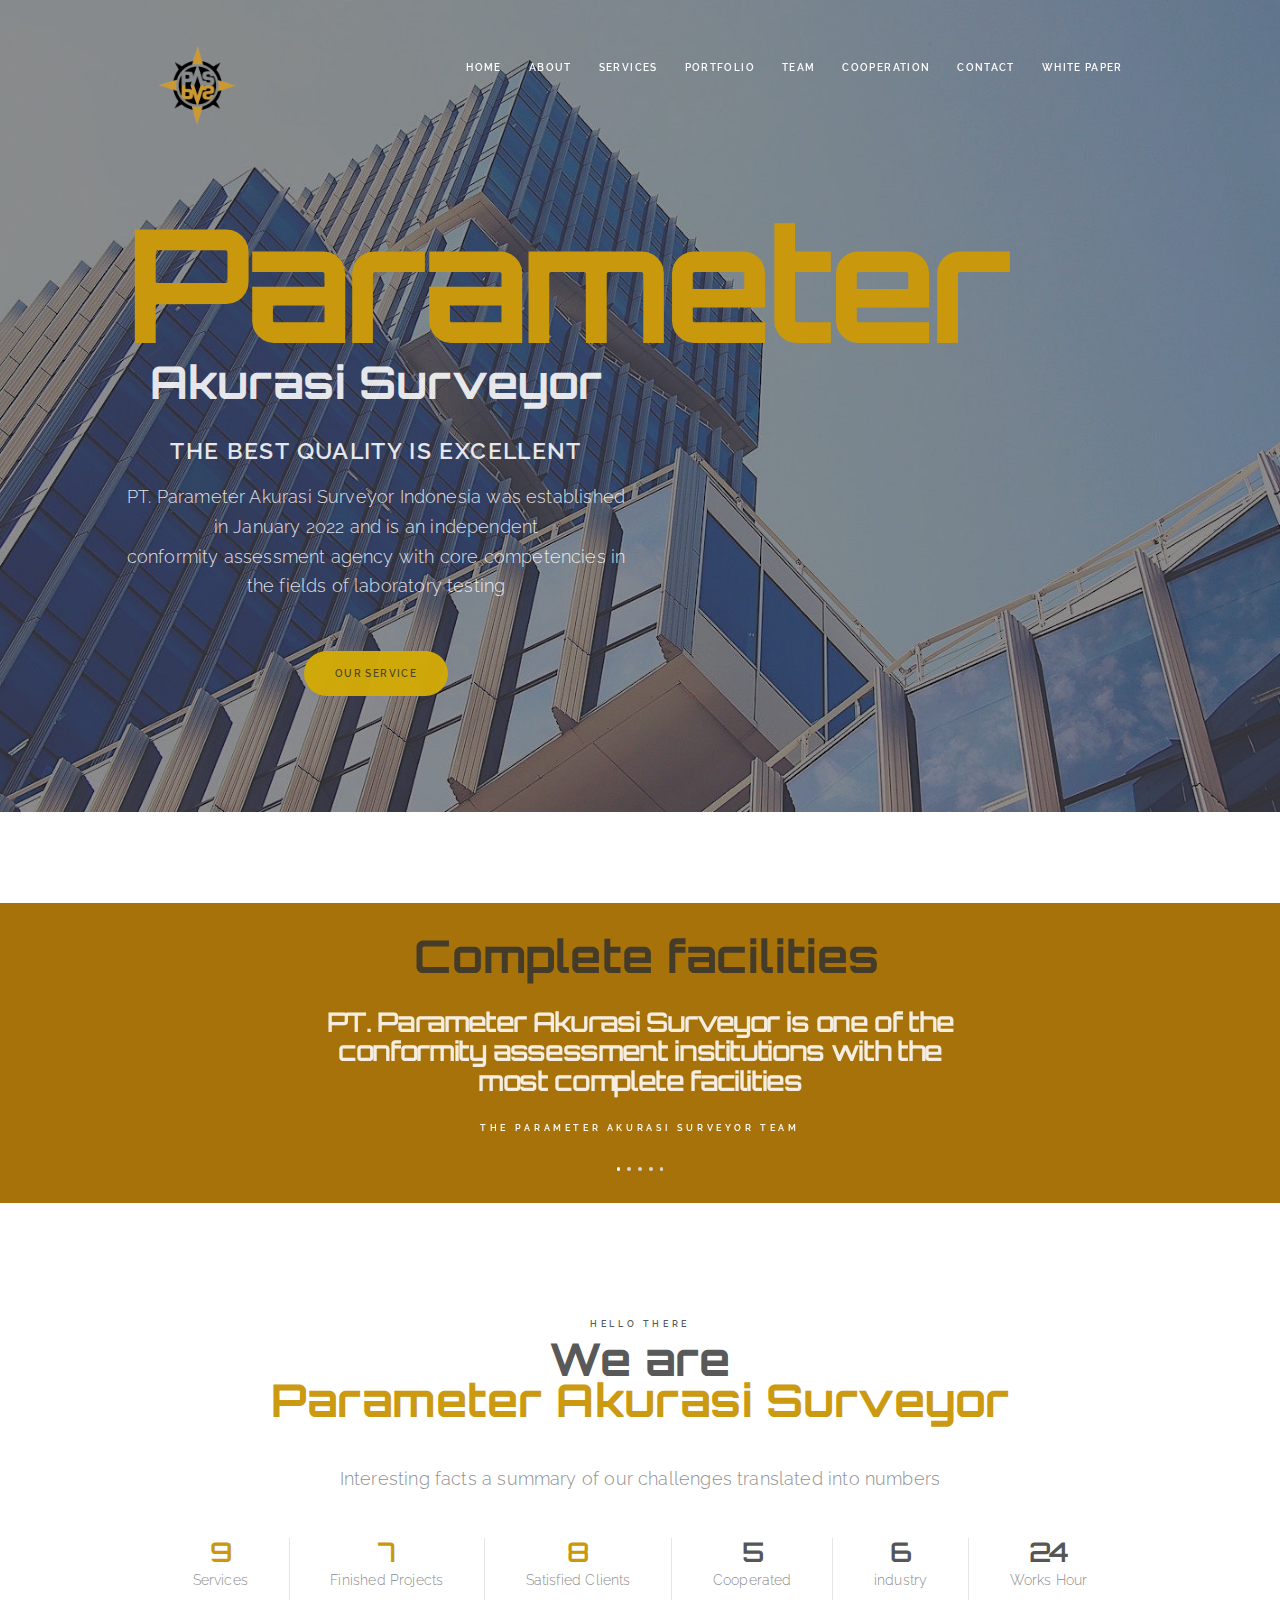
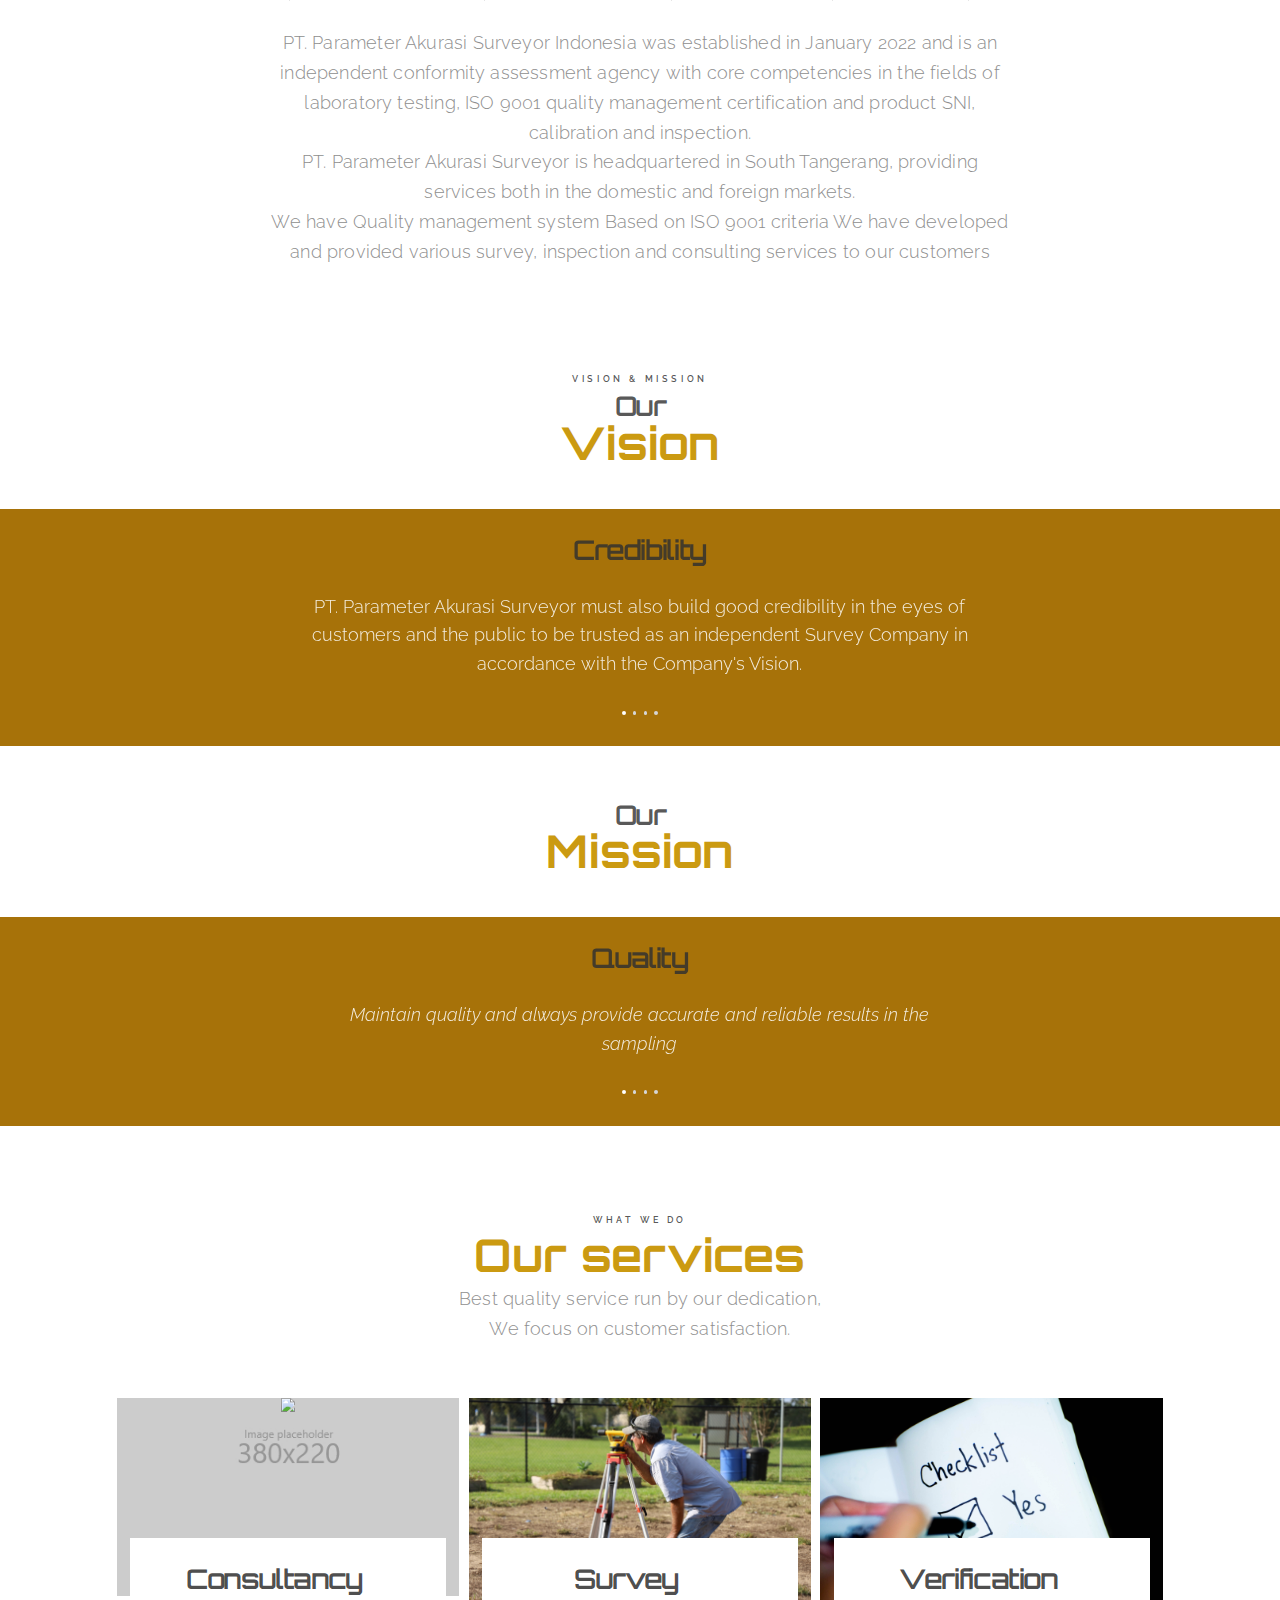
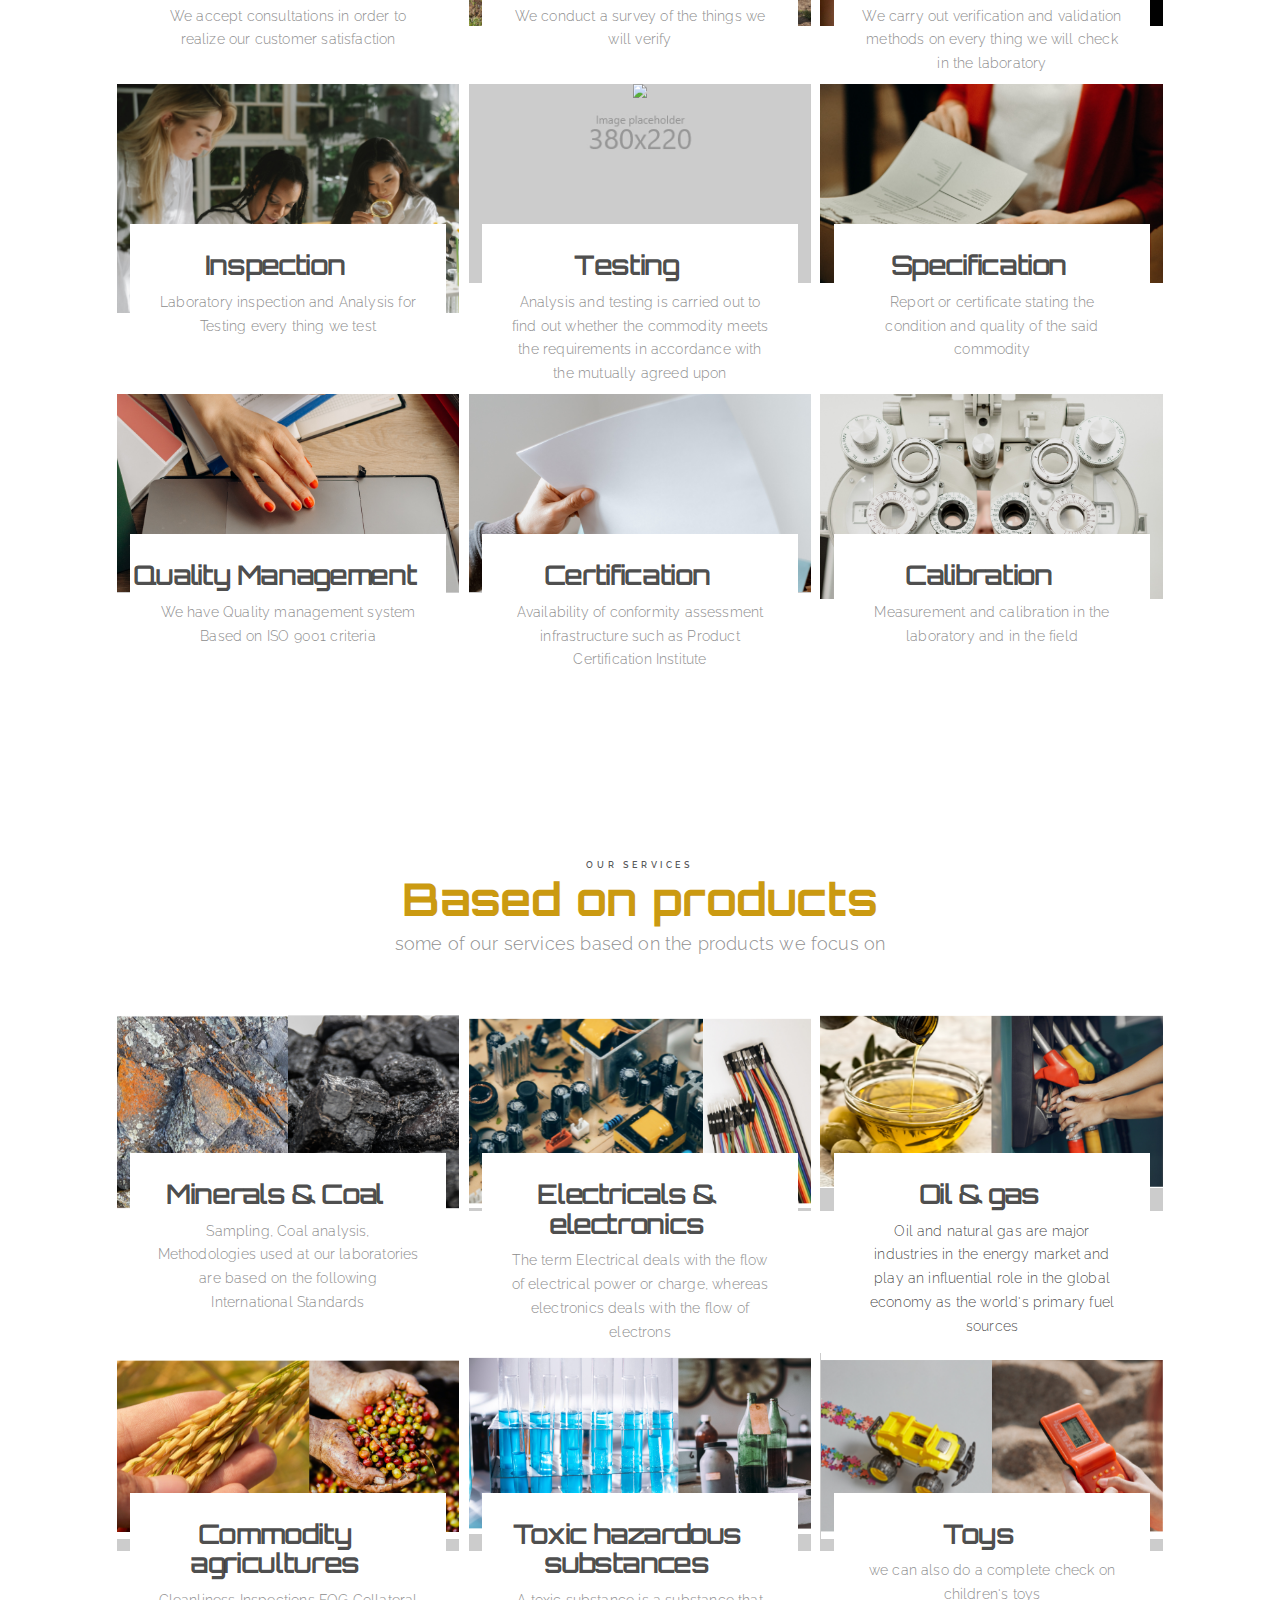
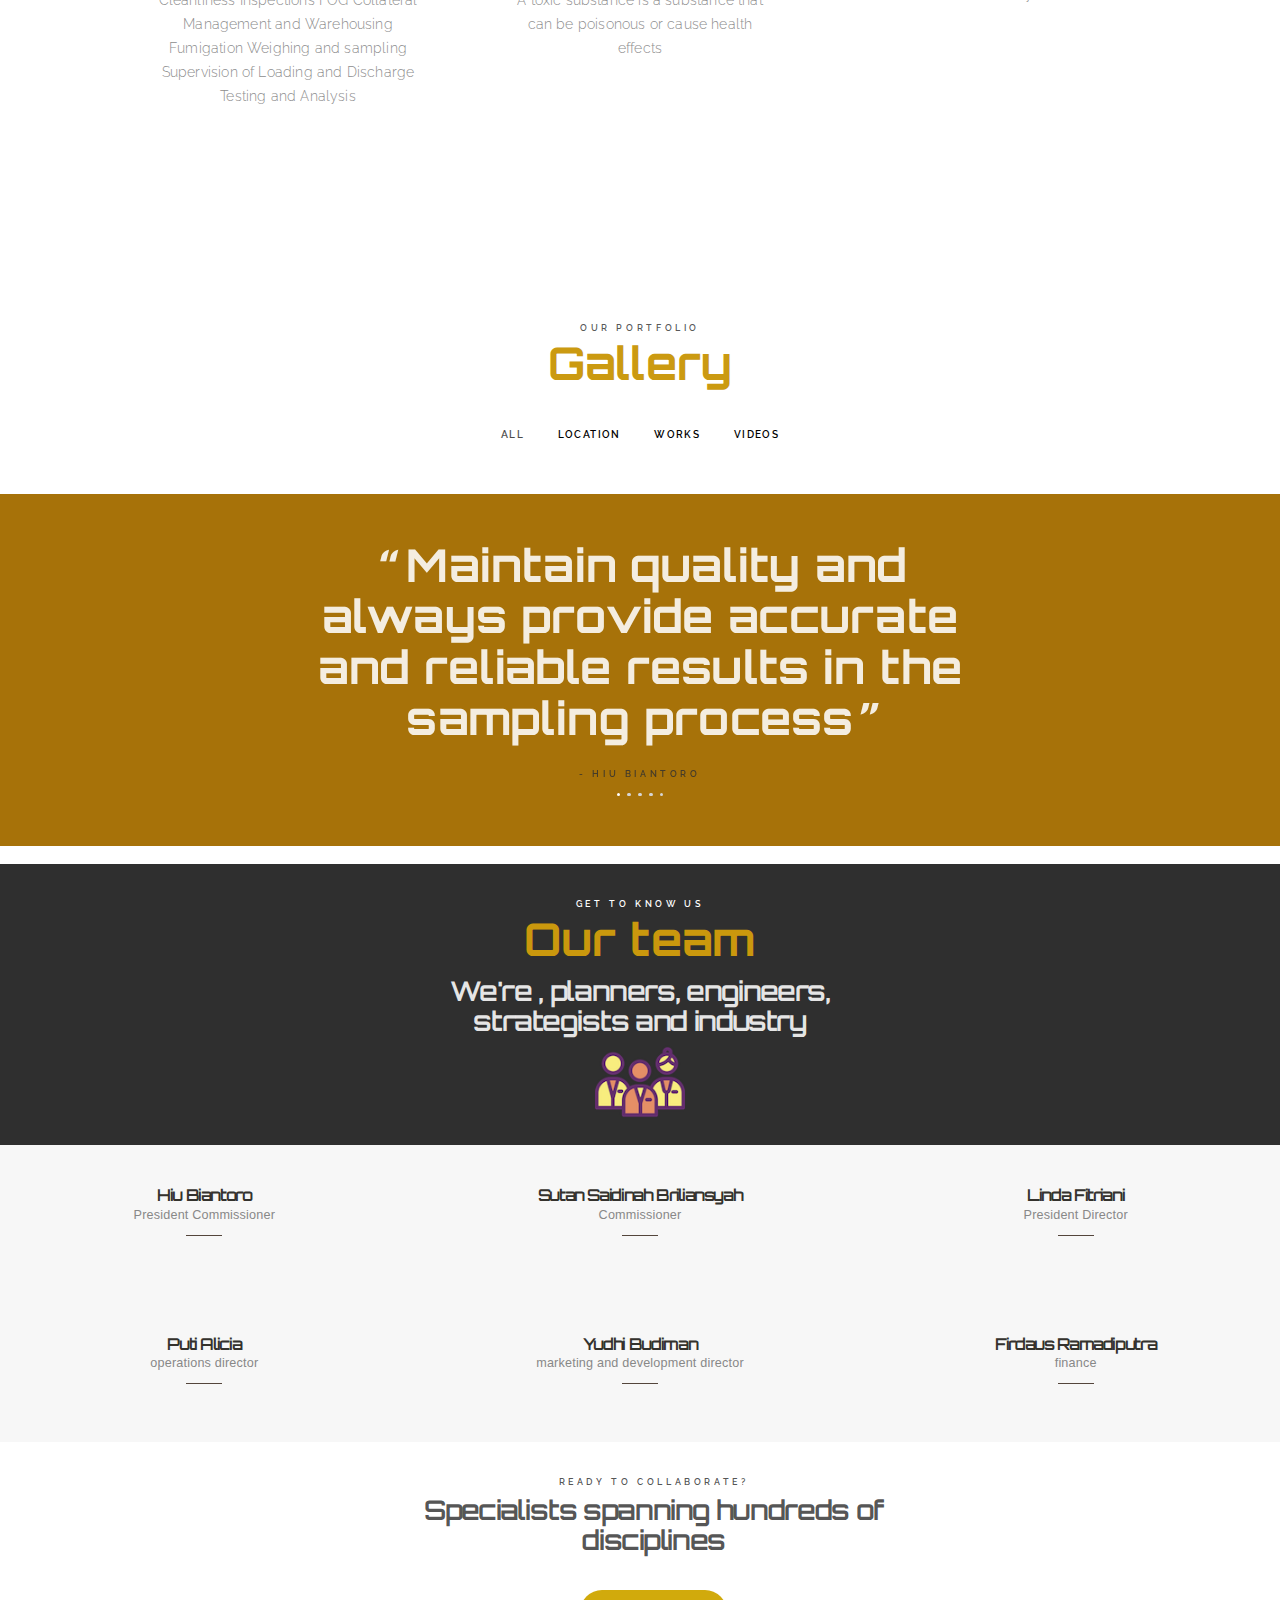
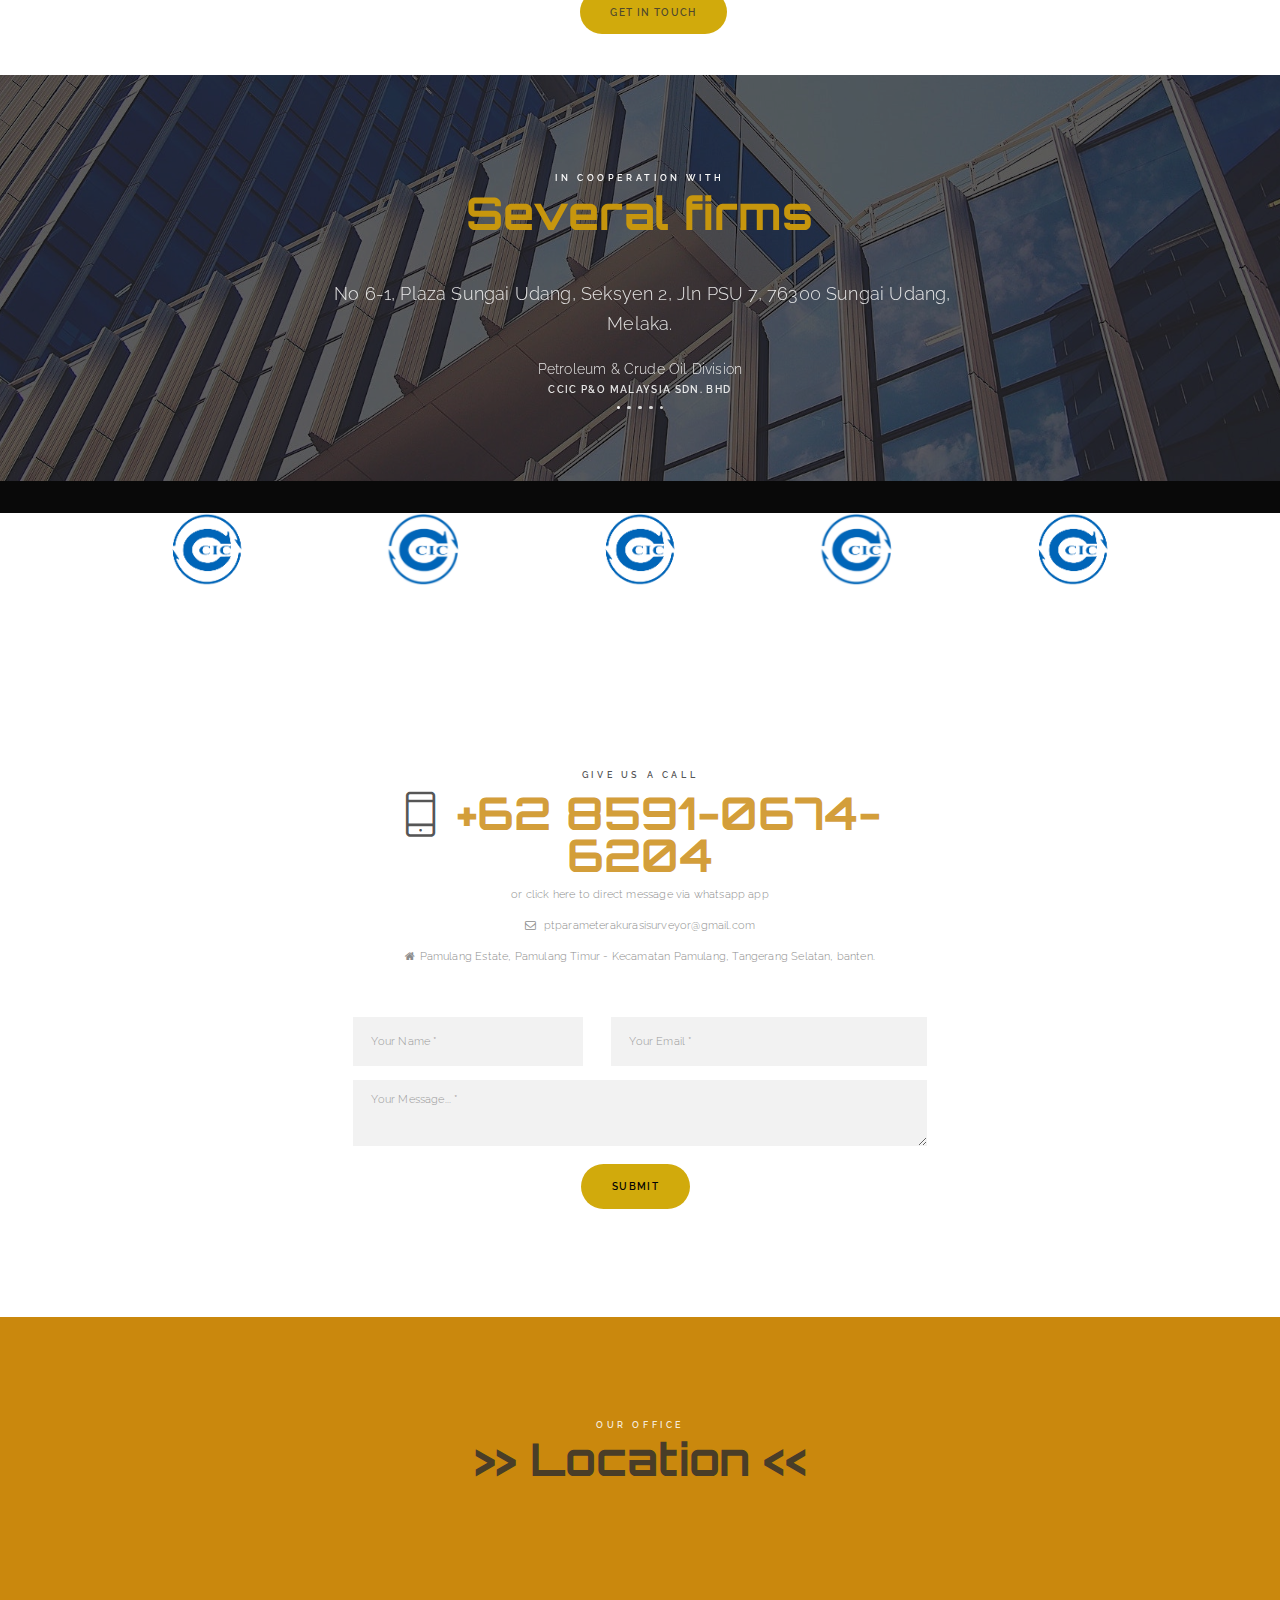
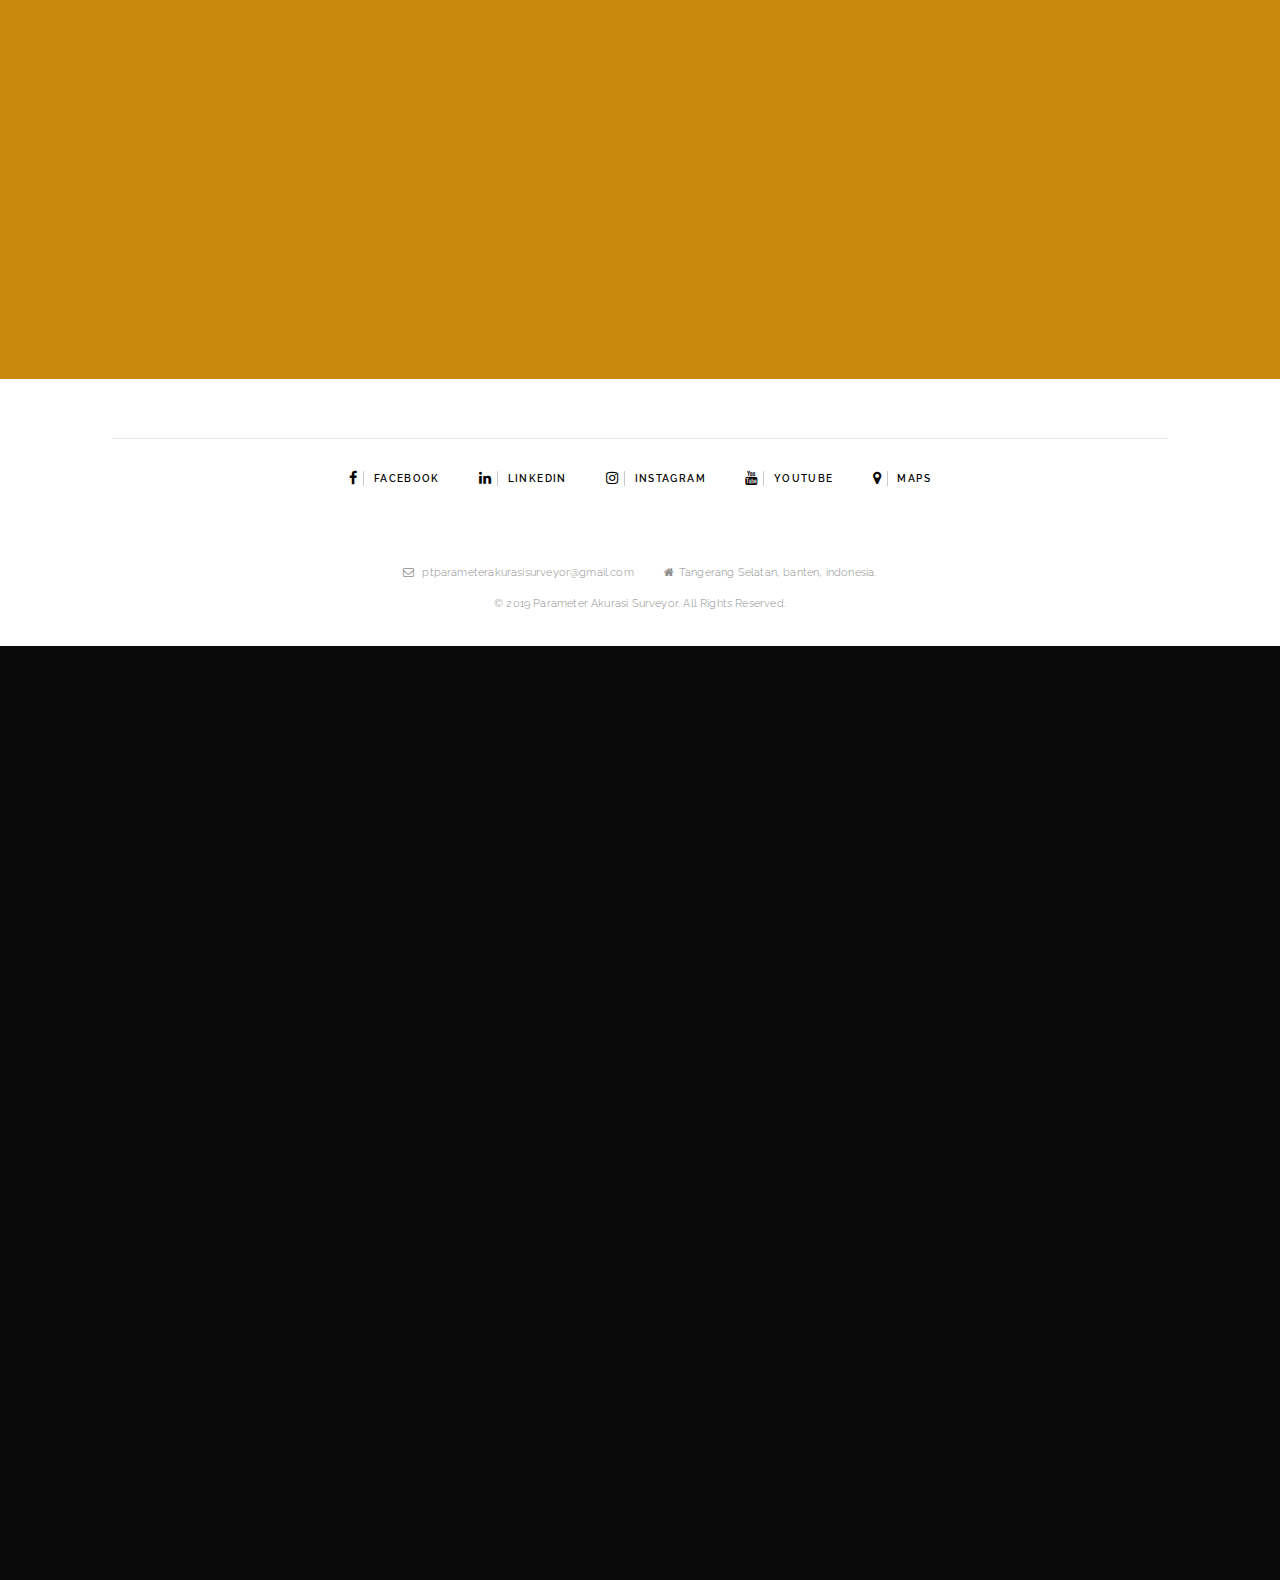
==== commit cec7e3f3: "Update index.html" ====
--- a/index.html
+++ b/index.html
@@ -218,7 +218,7 @@
         <div class="container text-center pt0 pb0">
             <div class="heading black">
                 <div class="heading-title black">Vision & Mission</div>
-                <h2>Our<h2 class="highlight">Vision</h2></h2>
+                <h3>Our<h2 class="highlight">Vision</h2></h3>
             </div>
         </div>
         <section id="quote" class="bg-primary">
@@ -228,36 +228,32 @@
                         <!-- //////////////////////////////// vision 1 //////////////////////////////// -->
                         <div class="quote-wrap white">
                             <div class="quote-body">
-                                <h2 class="pb30 black"><em></em>Credibility<em></em></h2>
-                                <h3 class="pb30"><em></em>PT. Parameter Akurasi Surveyor must also build good credibility in the eyes of customers and the public to be trusted as an independent Survey Company in accordance with the Company's Vision.<em></em></h3>
-                                <div class="heading-title">The Parameter Akurasi Surveyor Team</div>
+                                <h3 class="pb30 black"><em></em>Credibility<em></em></h3>
+                                <h3 class="pb30 panel-title"><em></em>PT. Parameter Akurasi Surveyor must also build good credibility in the eyes of customers and the public to be trusted as an independent Survey Company in accordance with the Company's Vision.<em></em></h3>
                             </div>
                         </div>
                         <!-- /////////////////////////////////////////////////////////////////////////// -->
                         <!-- //////////////////////////////// vision 2 //////////////////////////////// -->
                         <div class="quote-wrap white">
                             <div class="quote-body">
-                                <h2 class="pb30 black"><em></em>Accurate & reliable<em></em></h2>
-                                <h3 class="pb30"><em></em>To become an accurate and reliable service provider company in Indonesia<em></em></h3>
-                                <div class="heading-title">The Parameter Akurasi Surveyor Team</div>
+                                <h3 class="pb30 black"><em></em>Accurate & reliable<em></em></h3>
+                                <h3 class="pb30 panel-title"><em></em>To become an accurate and reliable service provider company in Indonesia<em></em></h3>
                             </div>
                         </div>
                         <!-- /////////////////////////////////////////////////////////////////////////// -->
                         <!-- //////////////////////////////// vision 3 //////////////////////////////// -->
                         <div class="quote-wrap white">
                             <div class="quote-body">
-                                <h2 class="pb30 black"><em></em>Focus<em<</em></h2>
-                                <h3 class="pb30"><em></em>We focus on the best service for customer satisfaction<em></em></h3>
-                                <div class="heading-title">The Parameter Akurasi Surveyor Team</div>
+                                <h3 class="pb30 black"><em></em>Focus<em<</em></h3>
+                                <h3 class="pb30 panel-title"><em></em>We focus on the best service for customer satisfaction<em></em></h3>
                             </div>
                         </div>
                         <!-- /////////////////////////////////////////////////////////////////////////// -->
                         <!-- //////////////////////////////// vision 4 //////////////////////////////// -->
                         <div class="quote-wrap white">
                             <div class="quote-body">
-                                <h2 class="pb30 black"><em></em>Human resource<em></em></h2>
-                                <h3 class="pb30"><em></em>Providing human resources who have national and or international competencies and the latest technology to meet market demands<em></em></h3>
-                                <div class="heading-title">The Parameter Akurasi Surveyor Team</div>
+                                <h3 class="pb30 black"><em></em>Human resource<em></em></h3>
+                                <h3 class="pb30 panel-title"><em></em>Providing human resources who have national and or international competencies and the latest technology to meet market demands<em></em></h3>
                             </div>
                         </div>
                         <!-- /////////////////////////////////////////////////////////////////////////// -->
@@ -270,7 +266,7 @@
             <div class="container text-center pt50 pb0">
                 <div class="heading black">
                     <div class="heading-title black"></div>
-                    <h2>Our<h2 class="highlight">Mission</h2></h2>
+                    <h3>Our<h2 class="highlight">Mission</h2></h3>
                 </div>
             </div>
             <section id="quote" class="bg-primary">
@@ -280,35 +276,32 @@
                             <!-- //////////////////////////////// mission 1 //////////////////////////////// -->
                             <div class="quote-wrap white">
                                 <div class="quote-body">
-                                    <h2 class="pb30 black"><em></em>Quality<em></em></h2>
-                                    <h3 class="pb30"><em>Maintain quality and always provide accurate and reliable results in the sampling</em></h3>
-                                    <div class="heading-title">The Parameter Akurasi Surveyor Team</div>
+                                    <h3 class="pb30 black"><em></em>Quality<em></em></h3>
+                                    <h3 class="pb30 panel-title"><em>Maintain quality and always provide accurate and reliable results in the sampling</em></h3>
                                 </div>
                             </div>
                             <!-- /////////////////////////////////////////////////////////////////////////// -->
                             <!-- //////////////////////////////// mission 2 //////////////////////////////// -->
                             <div class="quote-wrap white">
                                 <div class="quote-body">
-                                    <h2 class="pb30 black"><em></em>Accurate<em></em></h2>
-                                    <h3 class="pb30"><em>trying to be an accurate and reliable service provider company in Indonesia</em></h3>
+                                    <h3 class="pb30 black"><em></em>Accurate<em></em></h3>
+                                    <h3 class="pb30 panel-title"><em>trying to be an accurate and reliable service provider company in Indonesia</em></h3>
                                 </div>
                             </div>
                             <!-- /////////////////////////////////////////////////////////////////////////// -->
                             <!-- //////////////////////////////// mission 3 //////////////////////////////// -->
                             <div class="quote-wrap white">
                                 <div class="quote-body">
-                                    <h2 class="pb30 black"><em></em>Best service<em></em></h2>
-                                    <h3 class="pb30"><em></em>Providing the best service to customers<em></em></h3>
-                                    <div class="heading-title">The Parameter Akurasi Surveyor Team</div>
+                                    <h3 class="pb30 black"><em></em>Best service<em></em></h3>
+                                    <h3 class="pb30 panel-title"><em></em>Providing the best service to customers<em></em></h3>
                                 </div>
                             </div>
                             <!-- /////////////////////////////////////////////////////////////////////////// -->
                             <!-- //////////////////////////////// mision 4 //////////////////////////////// -->
                             <div class="quote-wrap white">
                                 <div class="quote-body">
-                                    <h2 class="pb30 black"><em></em>Encourage<em></em></h2>
-                                    <h3 class="pb30"><em></em>Encouraging customers to be able to meet global customer requirements so that they have global competitiveness<em></em></h3>
-                                    <div class="heading-title">The Parameter Akurasi Surveyor Team</div>
+                                    <h3 class="pb30 black"><em></em>Encourage<em></em></h3>
+                                    <h3 class="pb30 panel-title"><em></em>Encouraging customers to be able to meet global customer requirements so that they have global competitiveness<em></em></h3>     
                                 </div>
                             </div>
                             <!-- /////////////////////////////////////////////////////////////////////////// -->
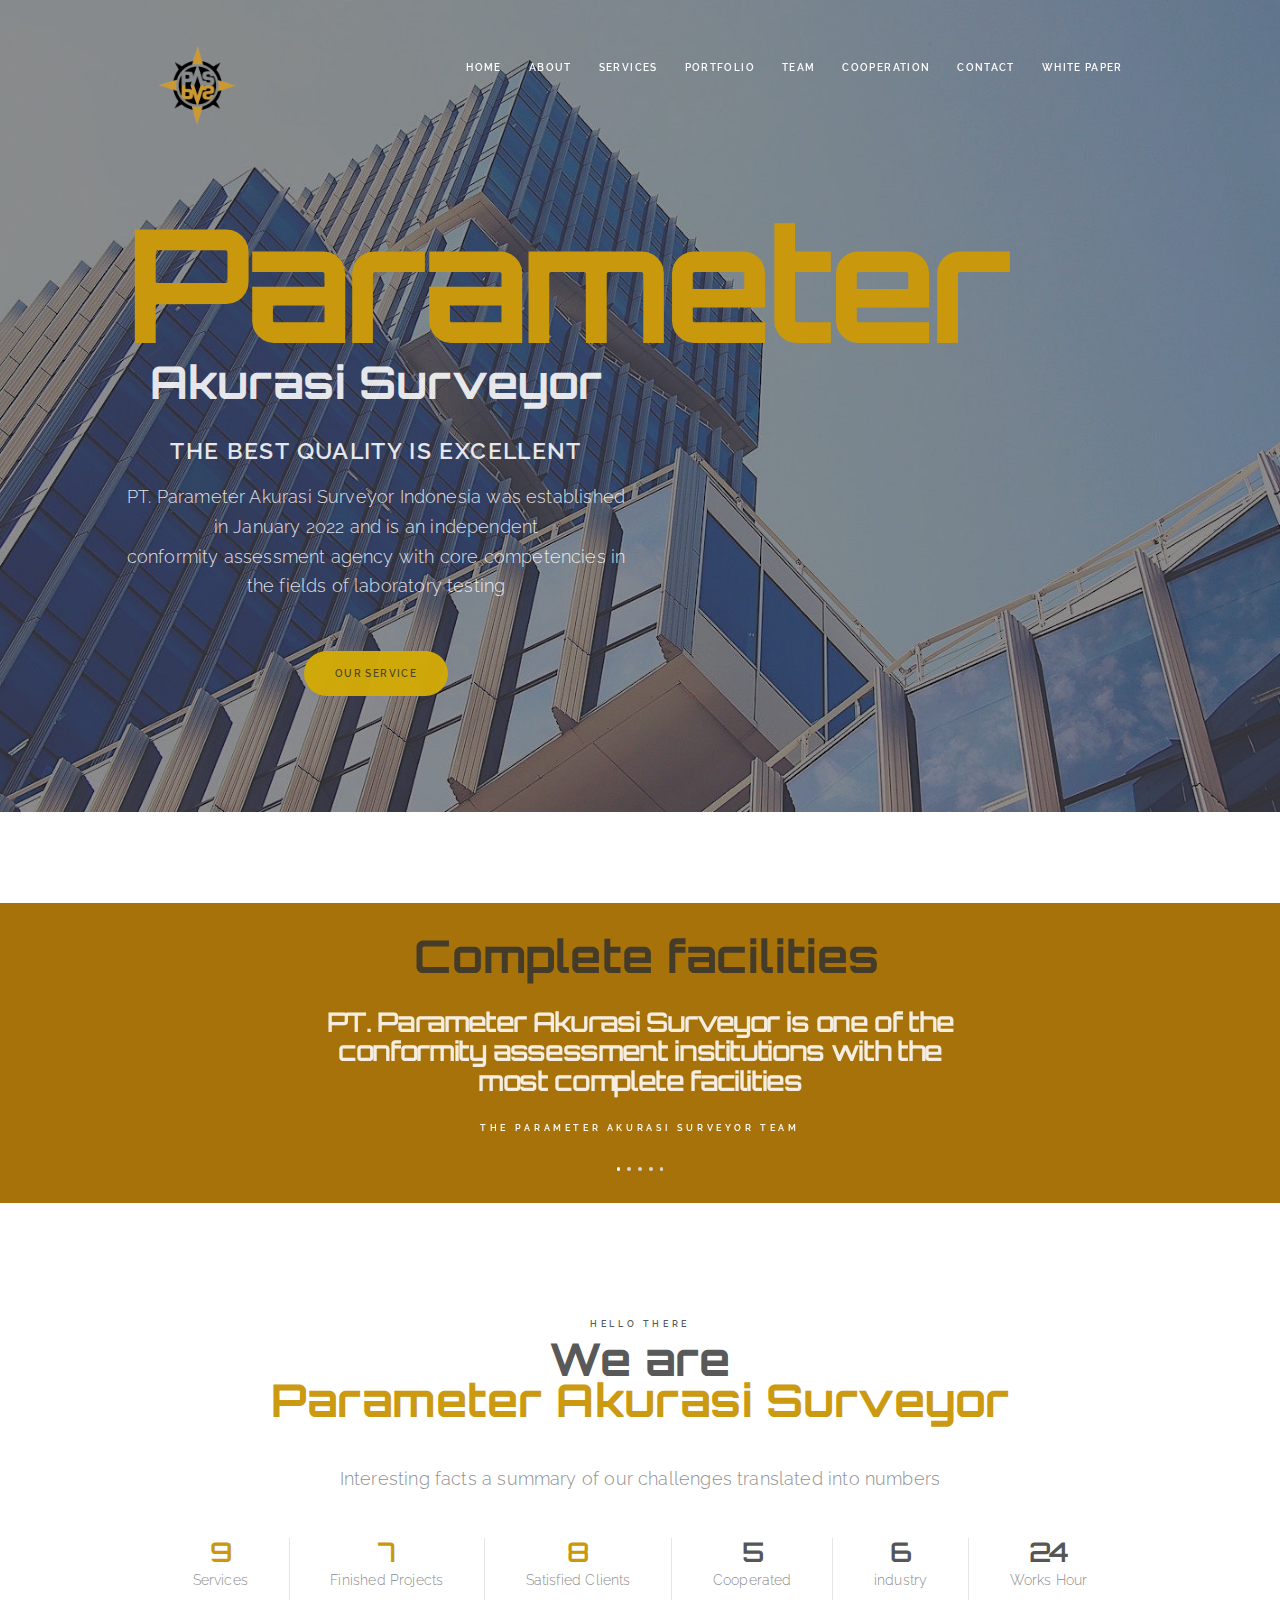
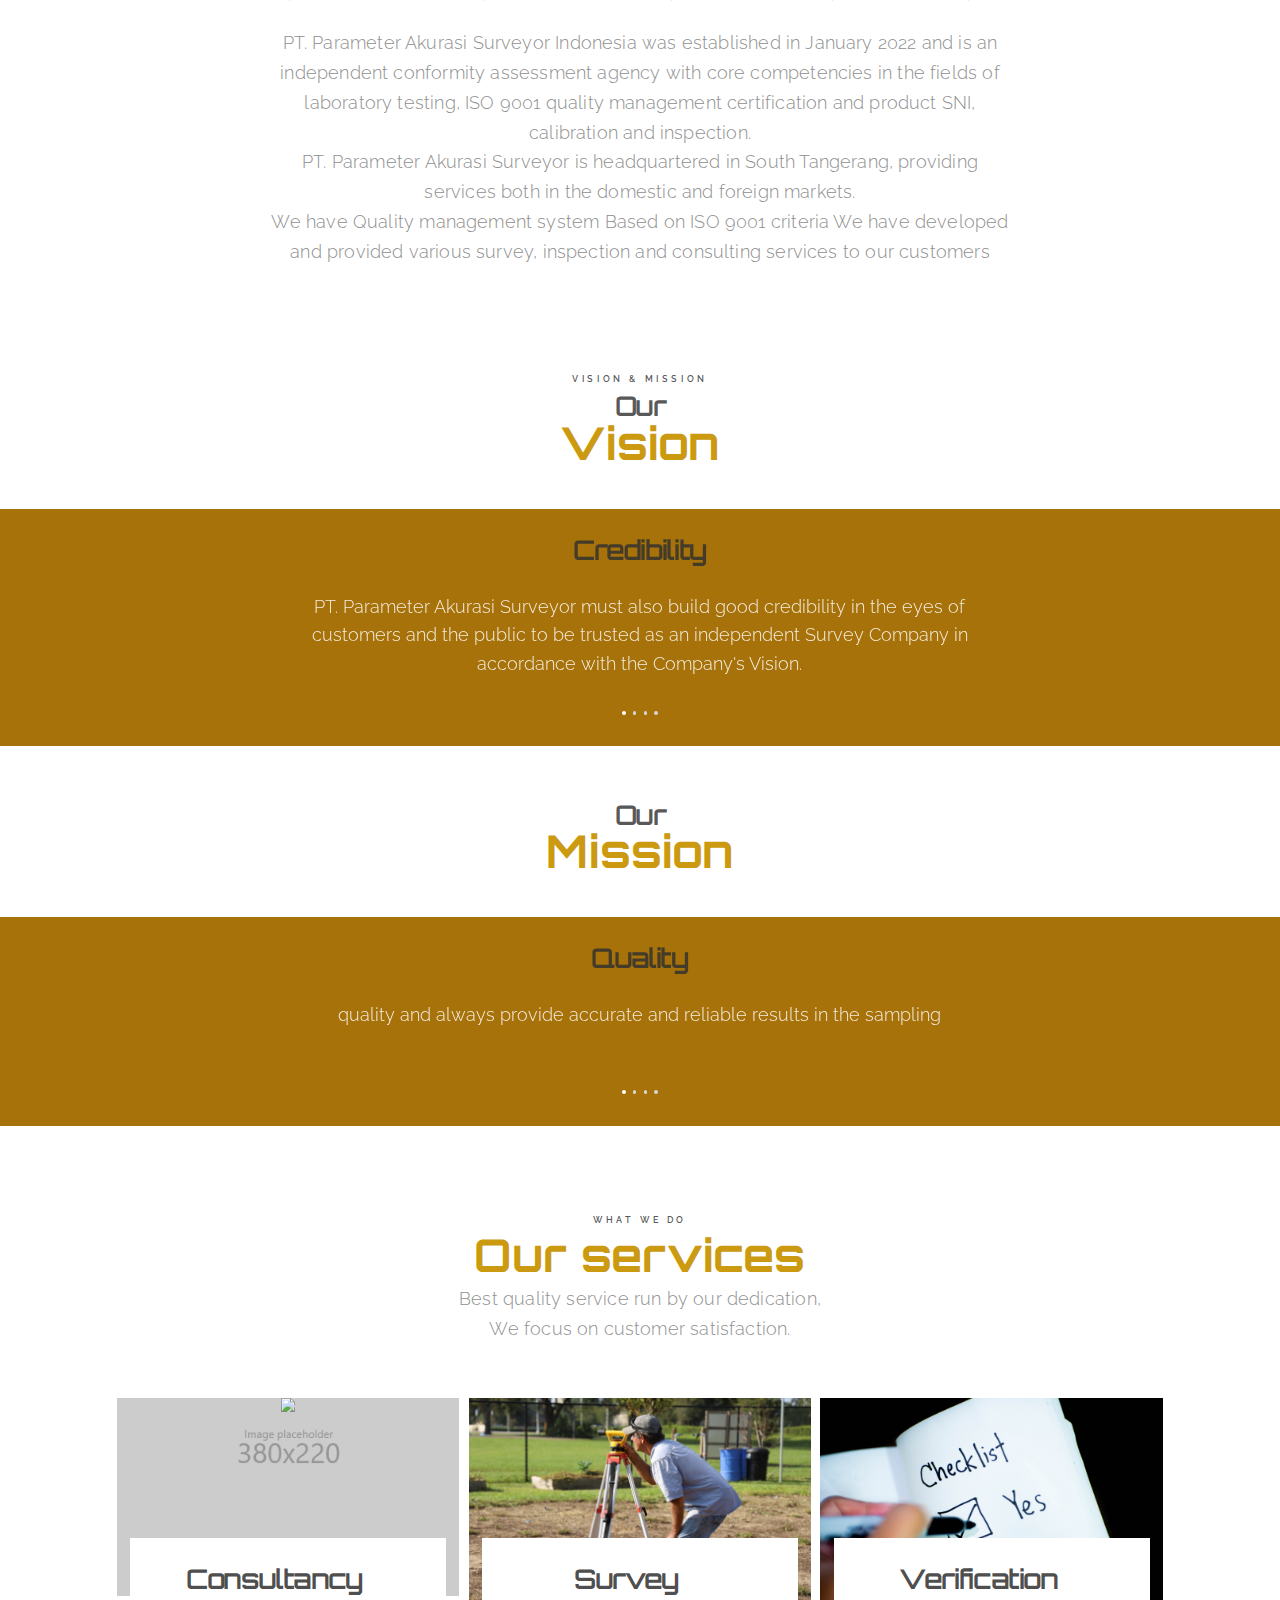
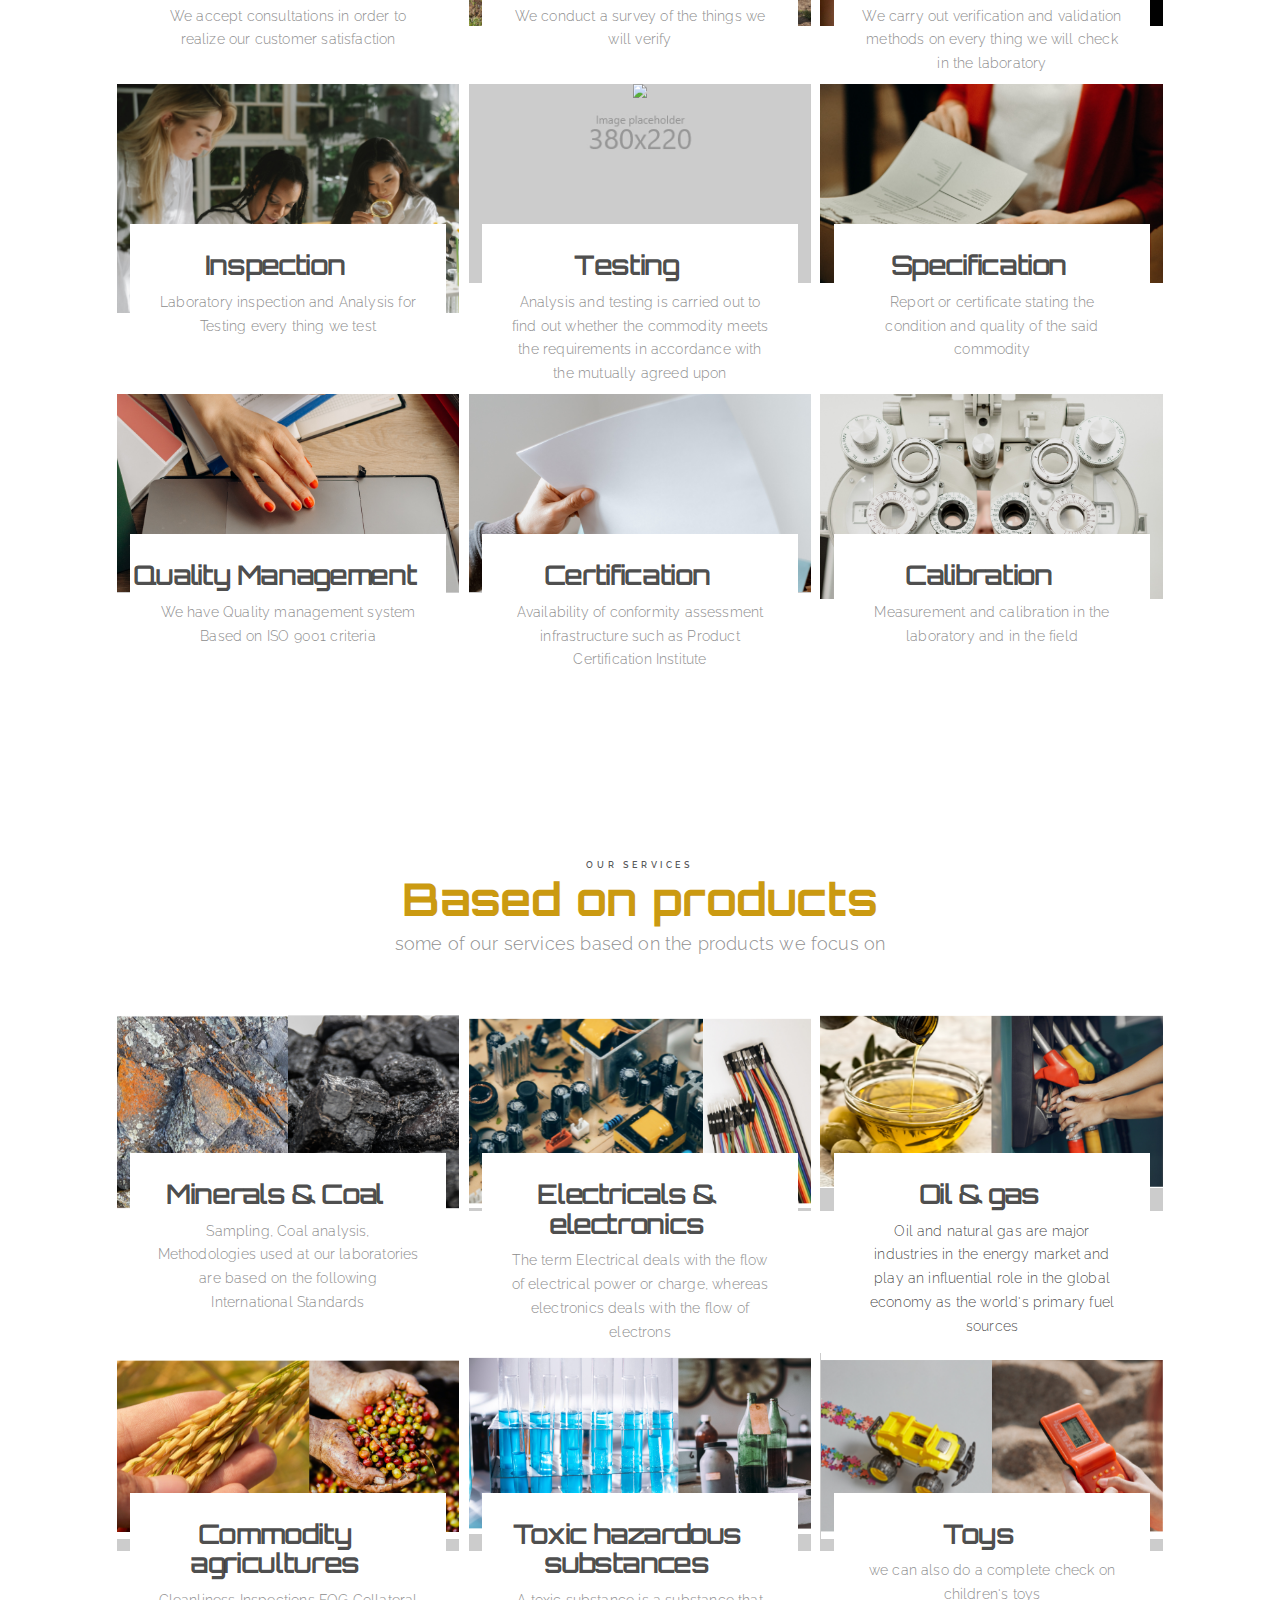
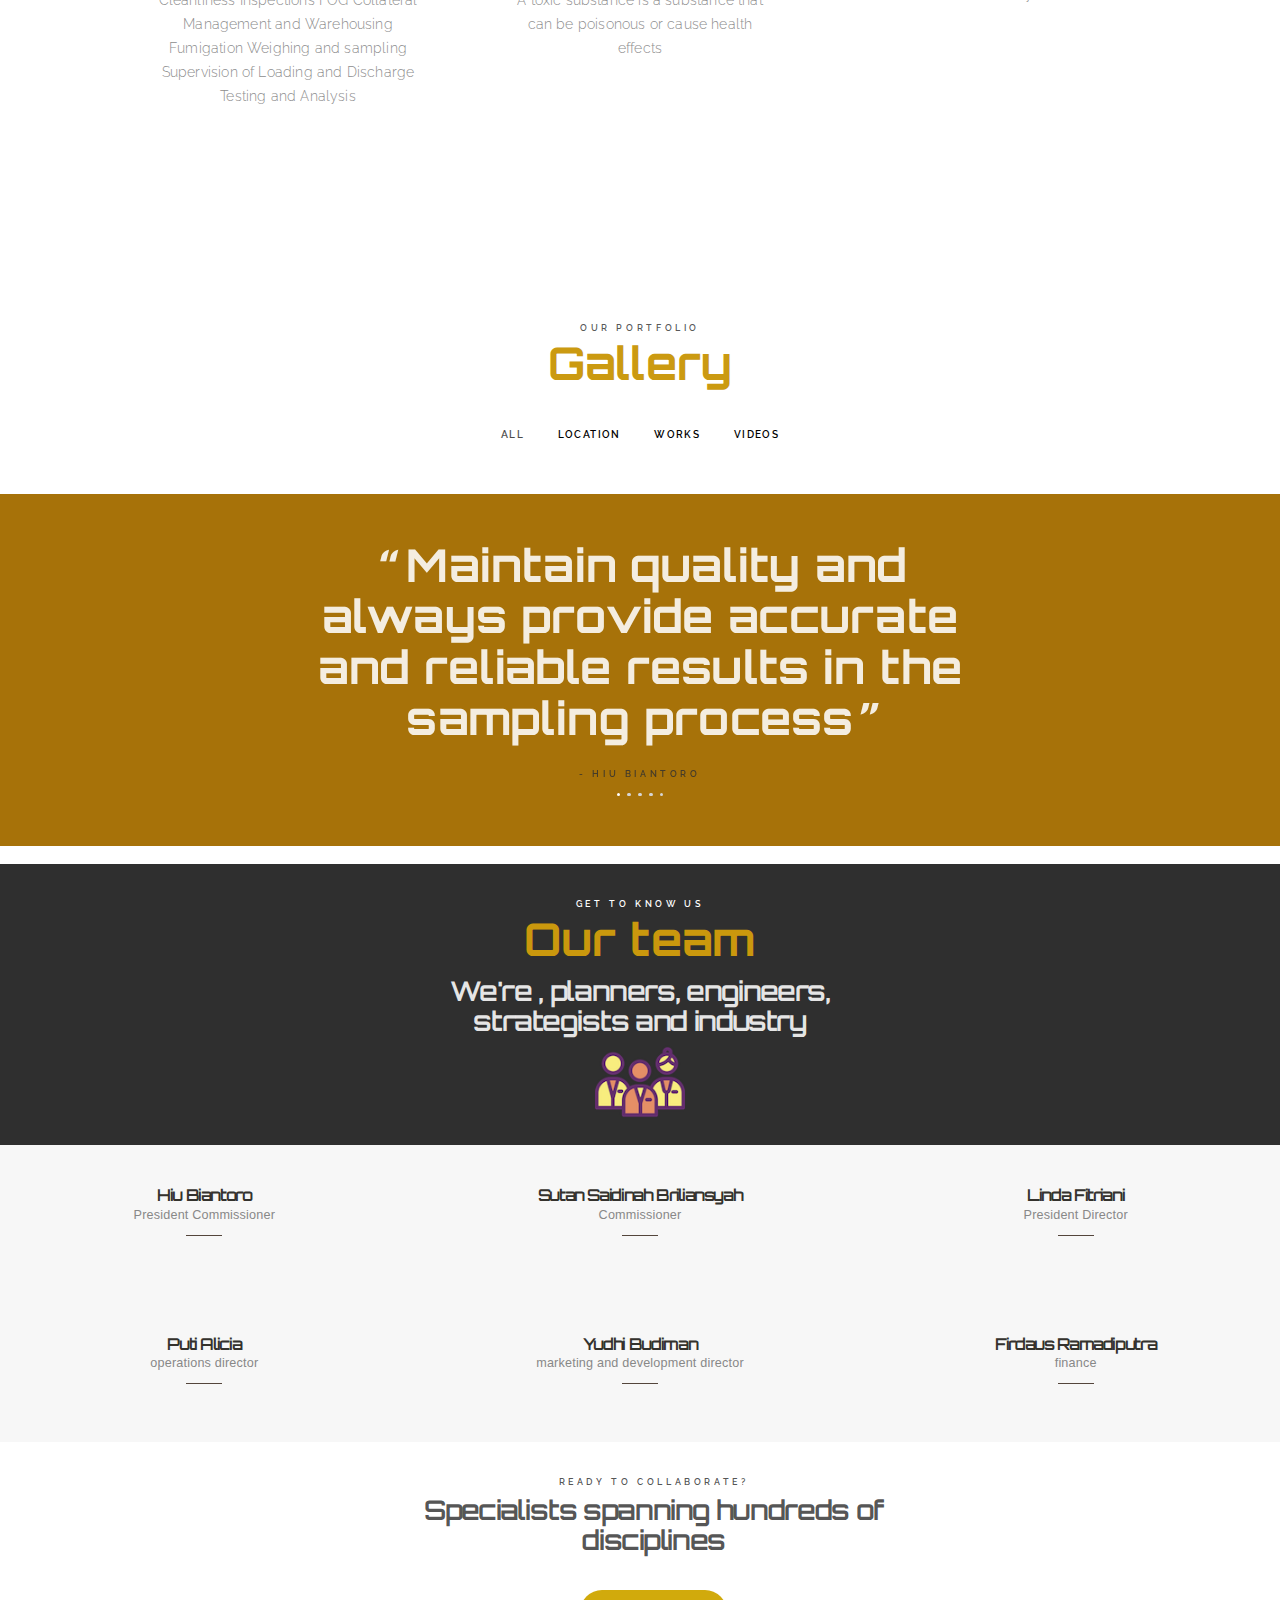
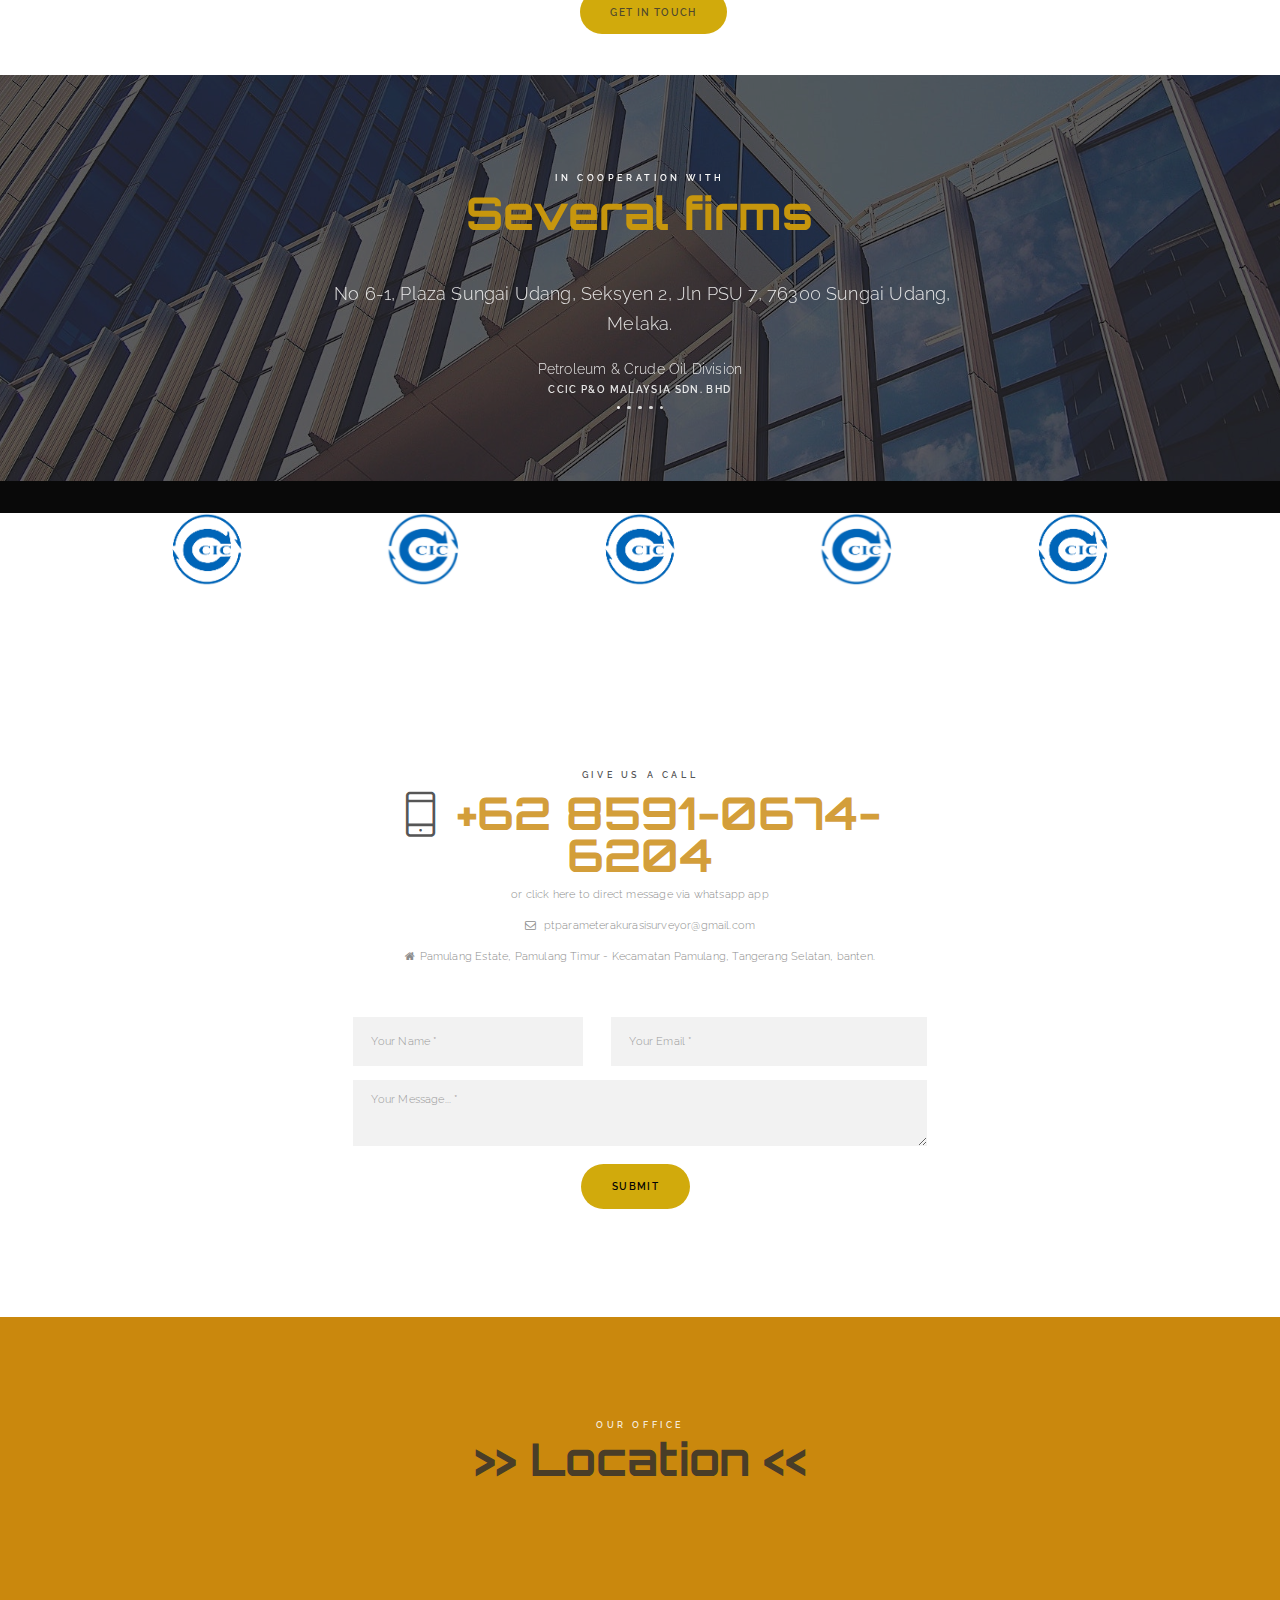
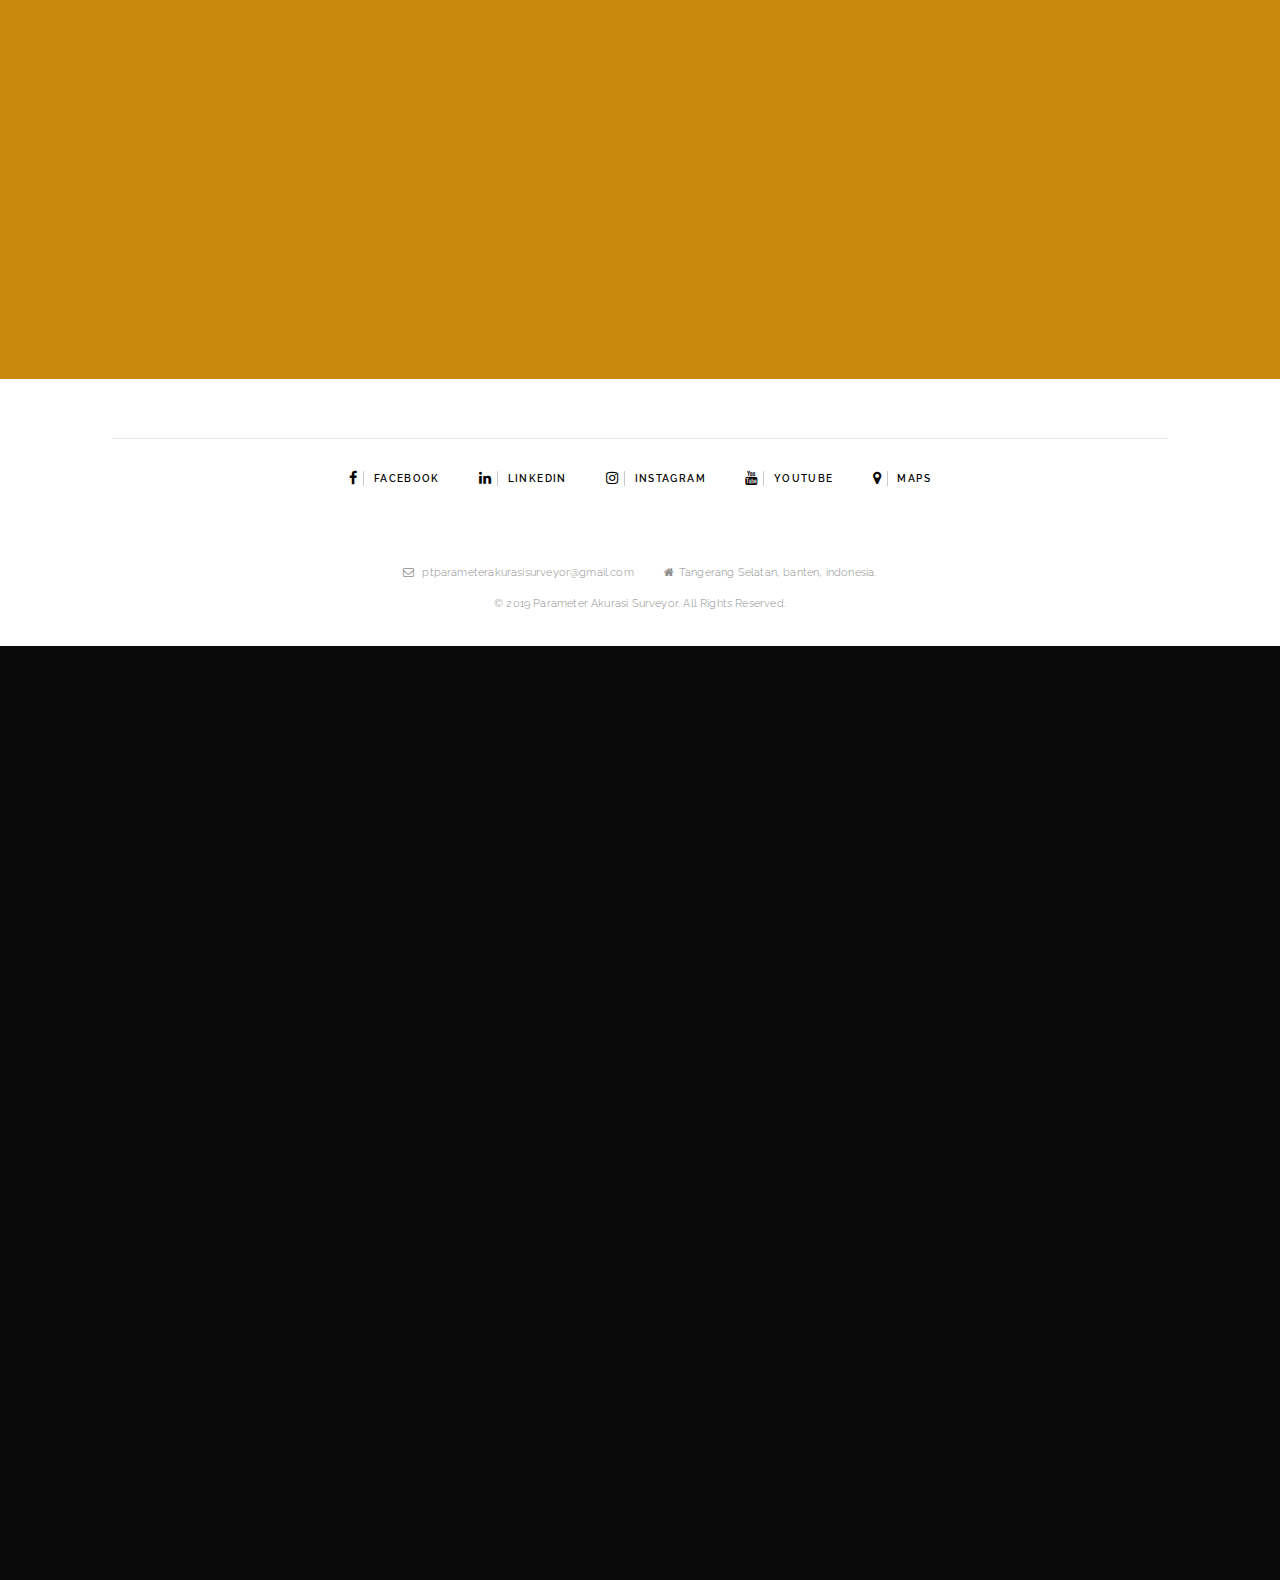
==== commit f7f926bc: "Update index.html" ====
--- a/index.html
+++ b/index.html
@@ -277,7 +277,7 @@
                             <div class="quote-wrap white">
                                 <div class="quote-body">
                                     <h3 class="pb30 black"><em></em>Quality<em></em></h3>
-                                    <h3 class="pb30 panel-title"><em>Maintain quality and always provide accurate and reliable results in the sampling</em></h3>
+                                    <h3 class="pb30 panel-title"><em></em>quality and always provide accurate and reliable results in the sampling<em></em></h3>
                                 </div>
                             </div>
                             <!-- /////////////////////////////////////////////////////////////////////////// -->
@@ -285,7 +285,7 @@
                             <div class="quote-wrap white">
                                 <div class="quote-body">
                                     <h3 class="pb30 black"><em></em>Accurate<em></em></h3>
-                                    <h3 class="pb30 panel-title"><em>trying to be an accurate and reliable service provider company in Indonesia</em></h3>
+                                    <h3 class="pb30 panel-title"><em></em>trying to be an accurate and reliable service provider company in Indonesia<em></em></h3>
                                 </div>
                             </div>
                             <!-- /////////////////////////////////////////////////////////////////////////// -->
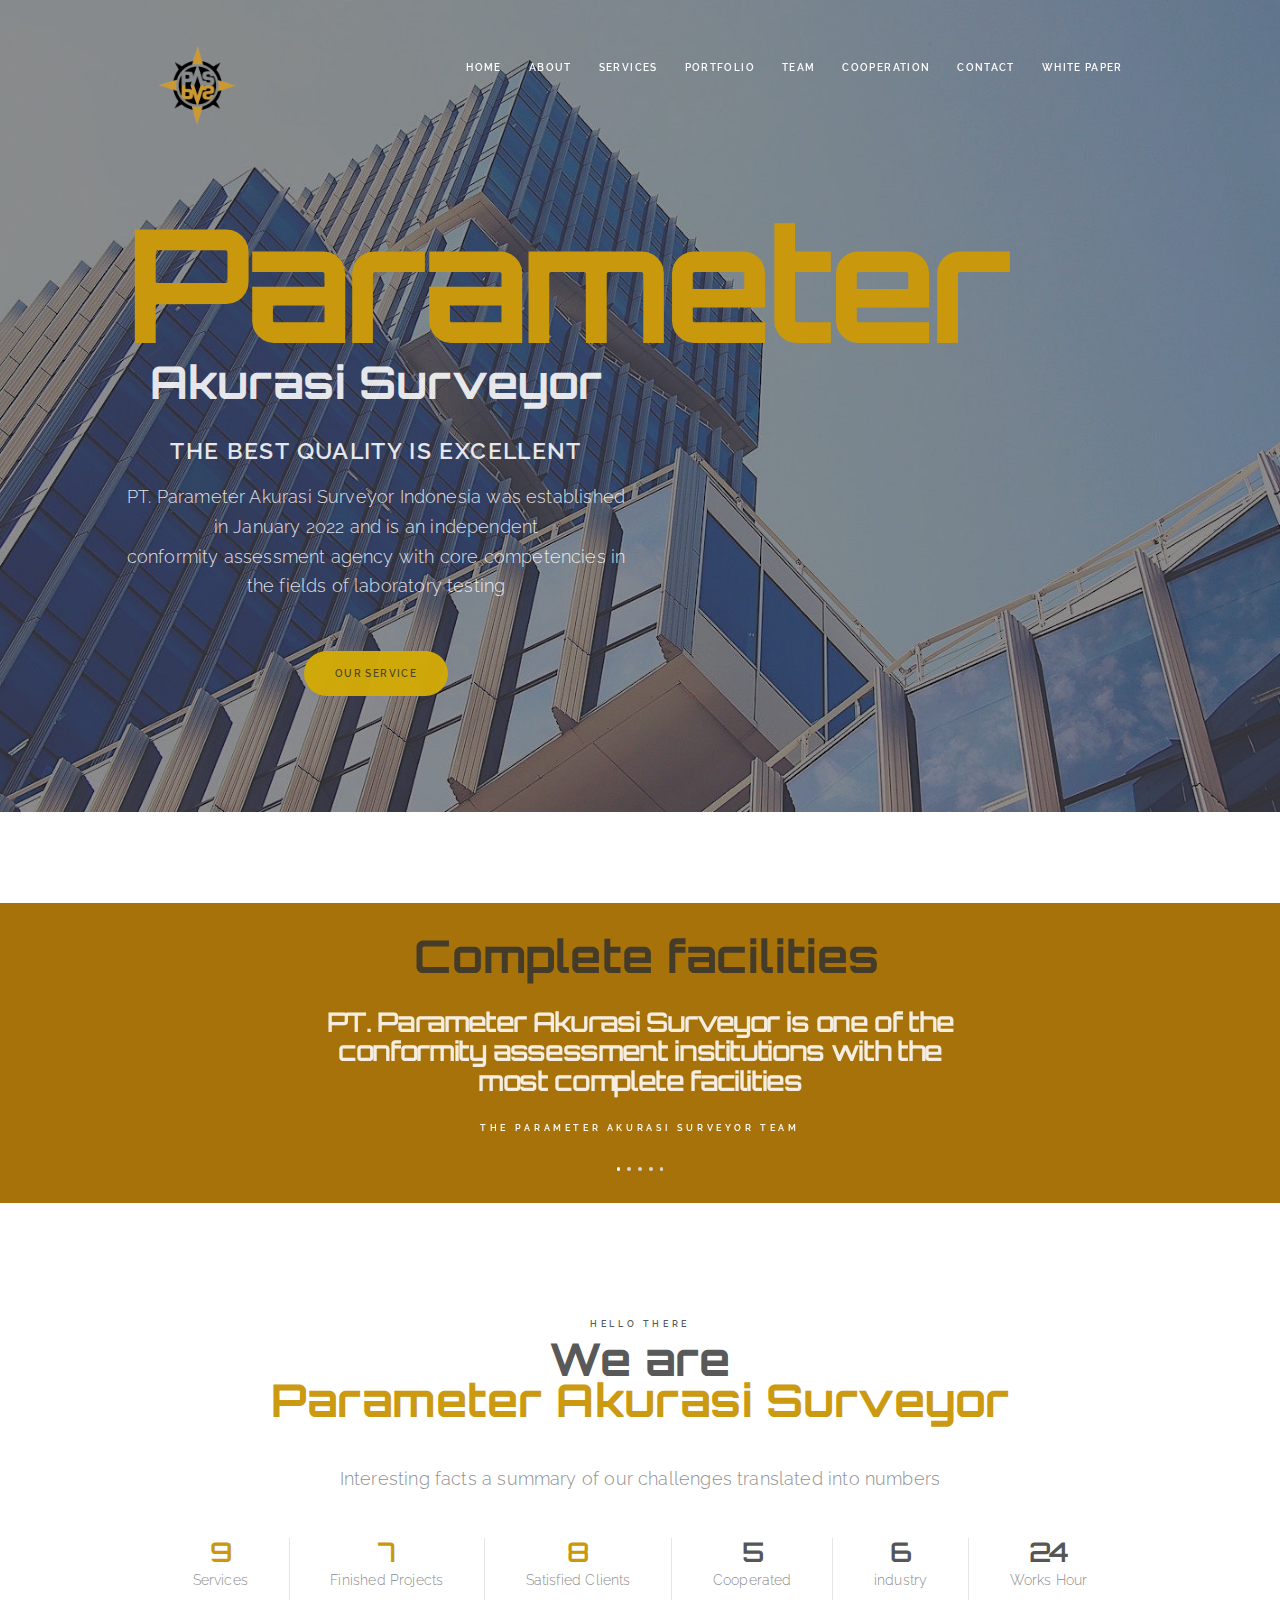
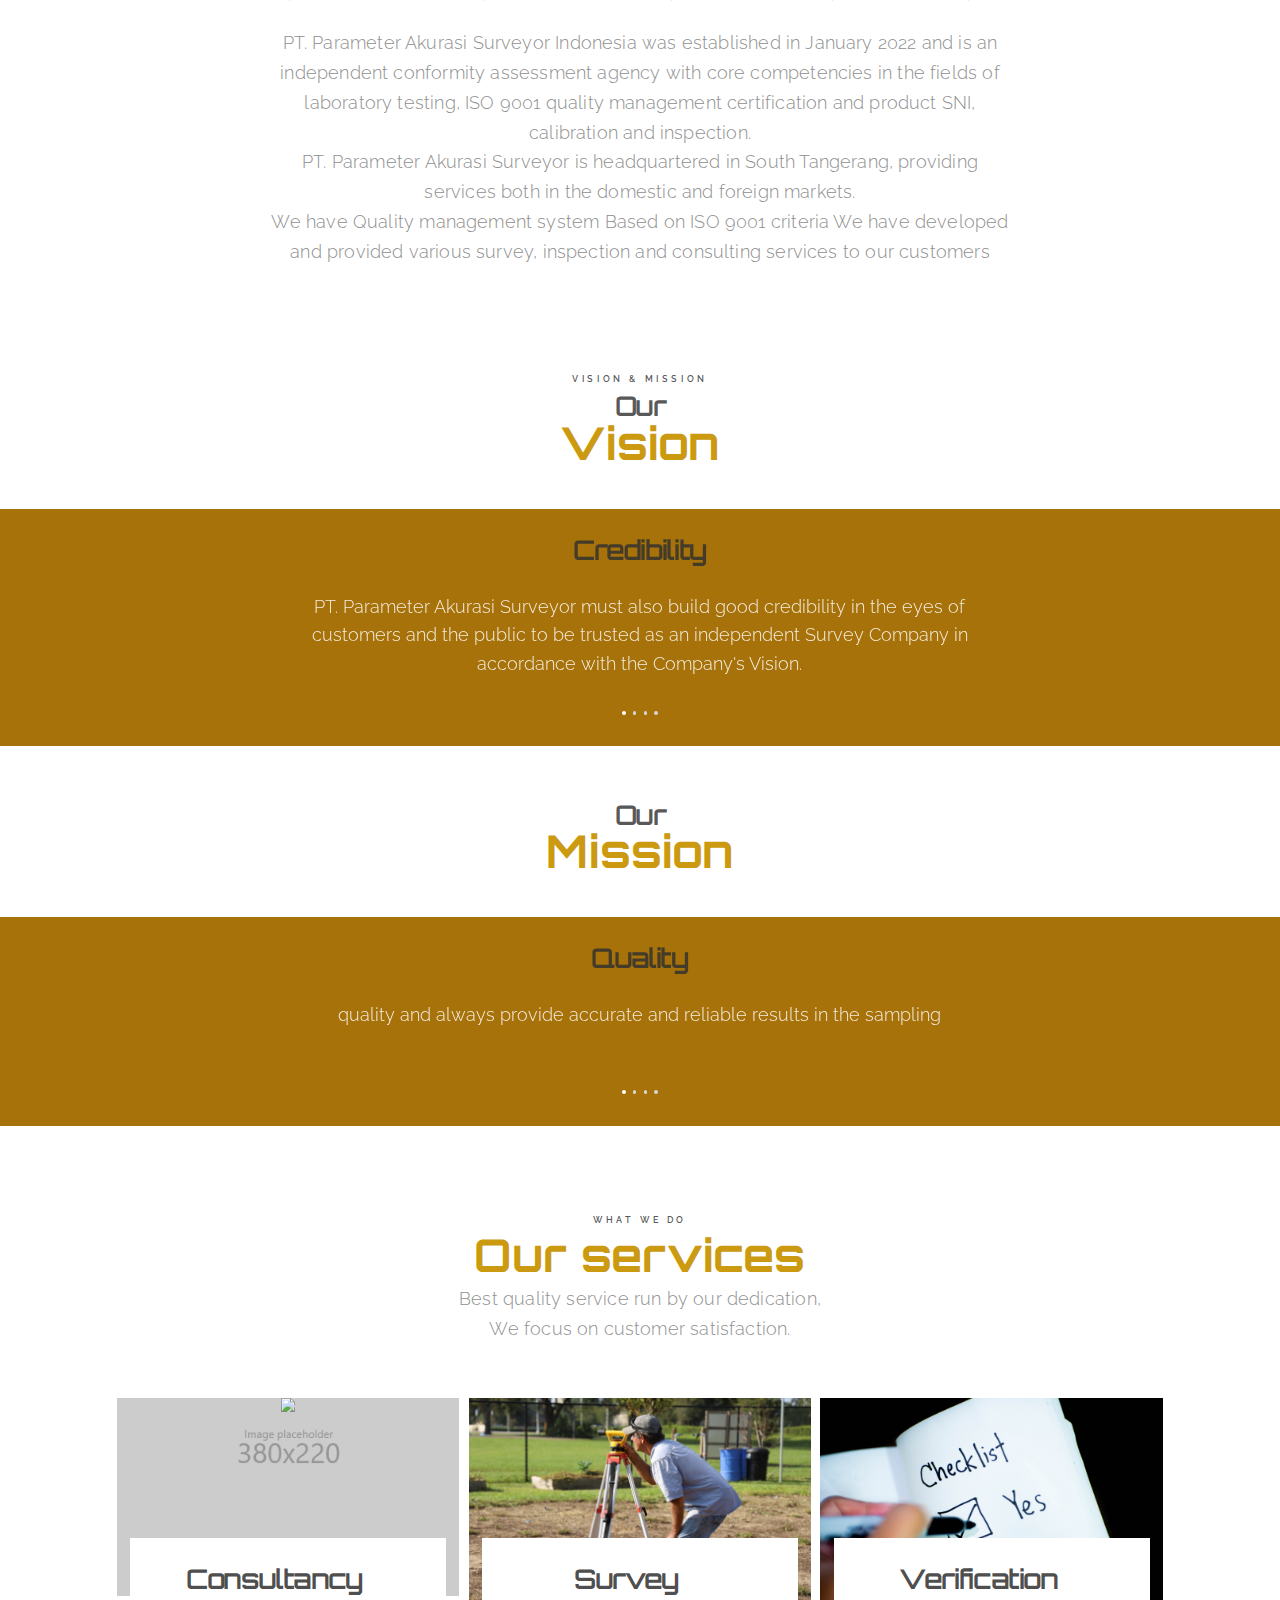
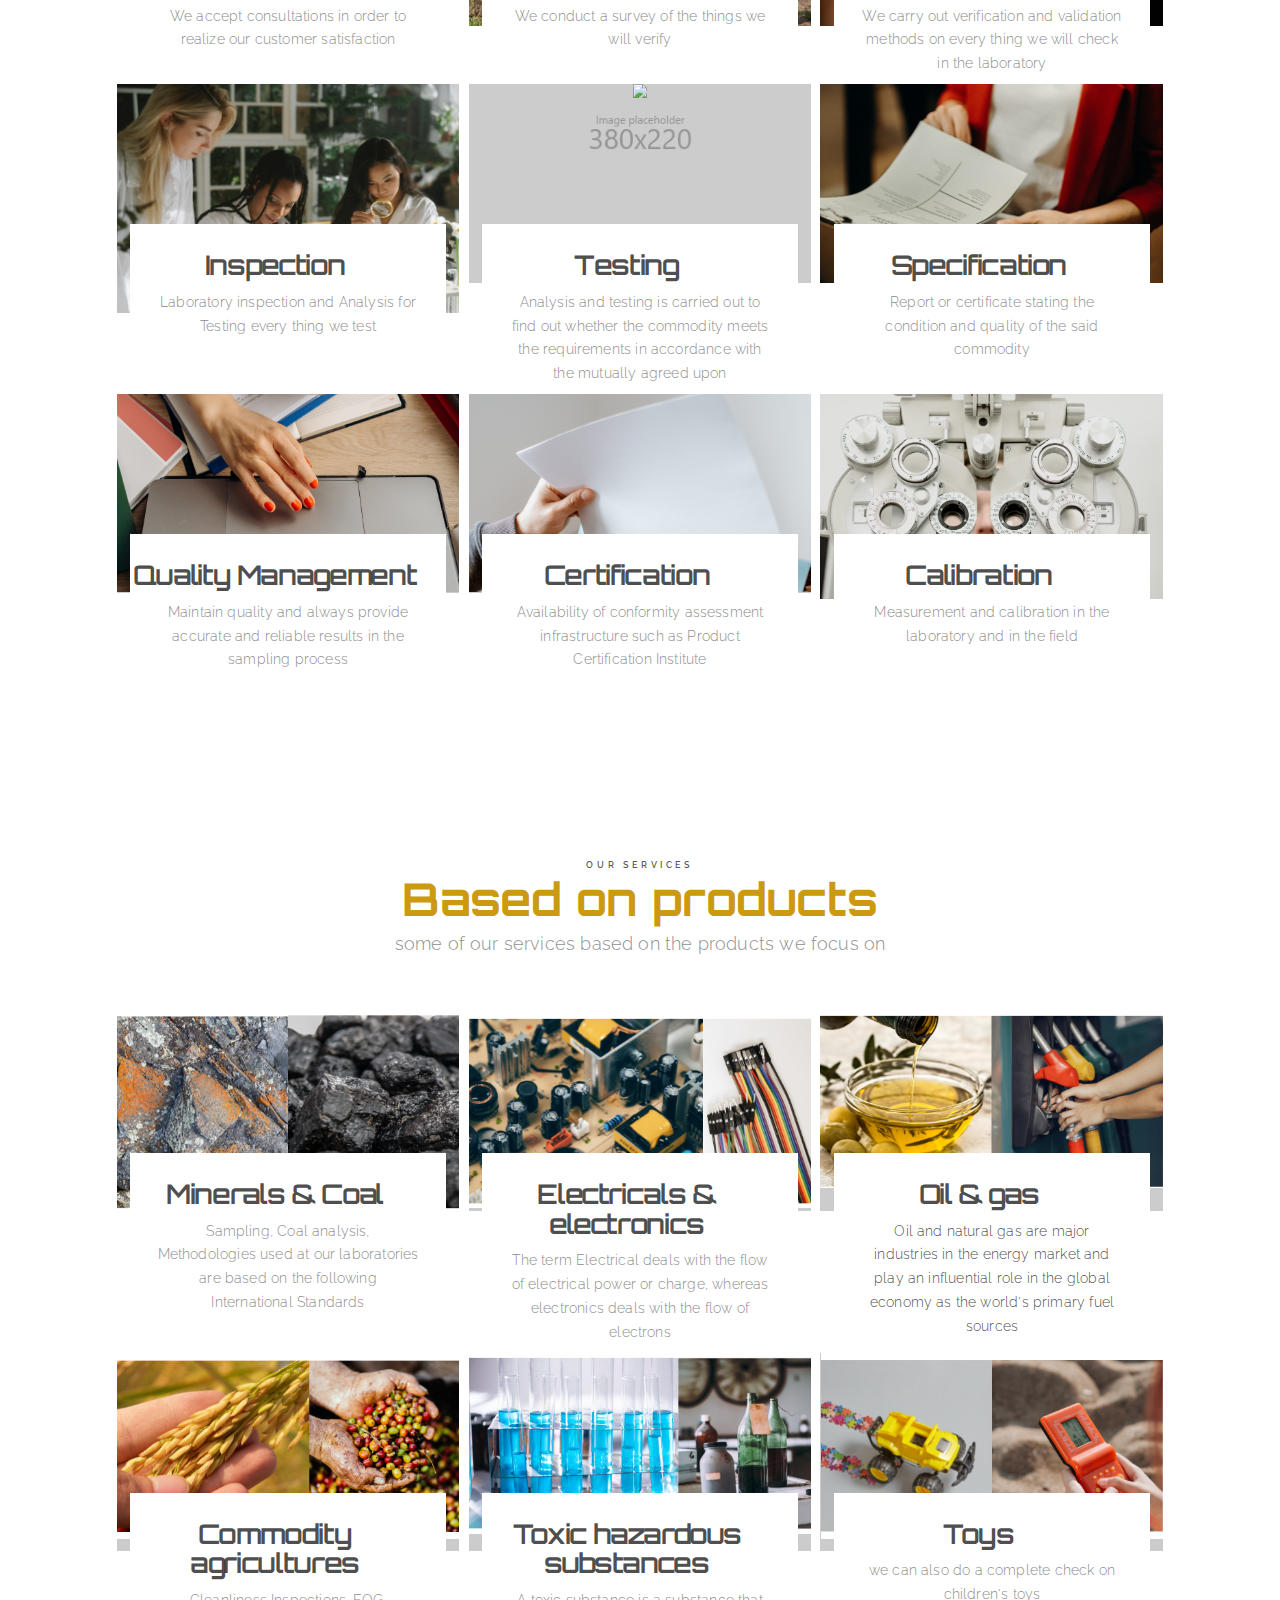
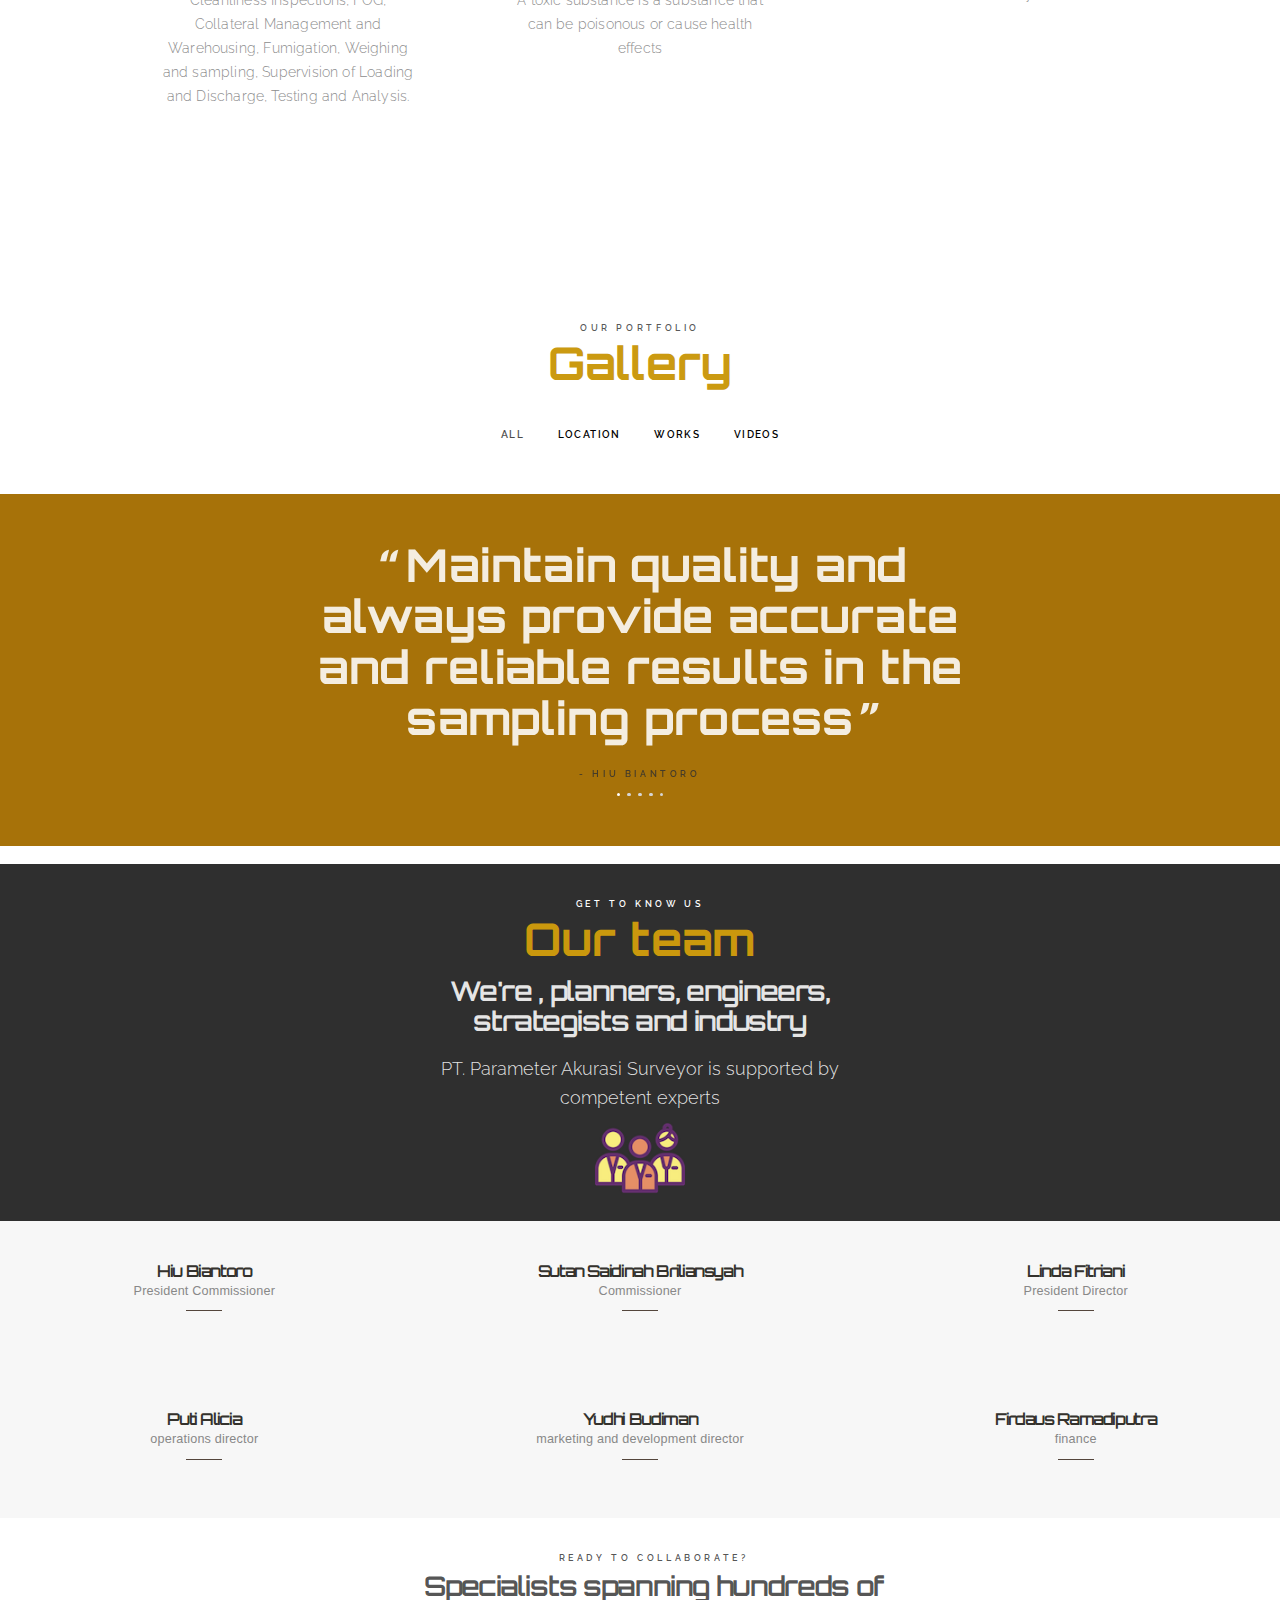
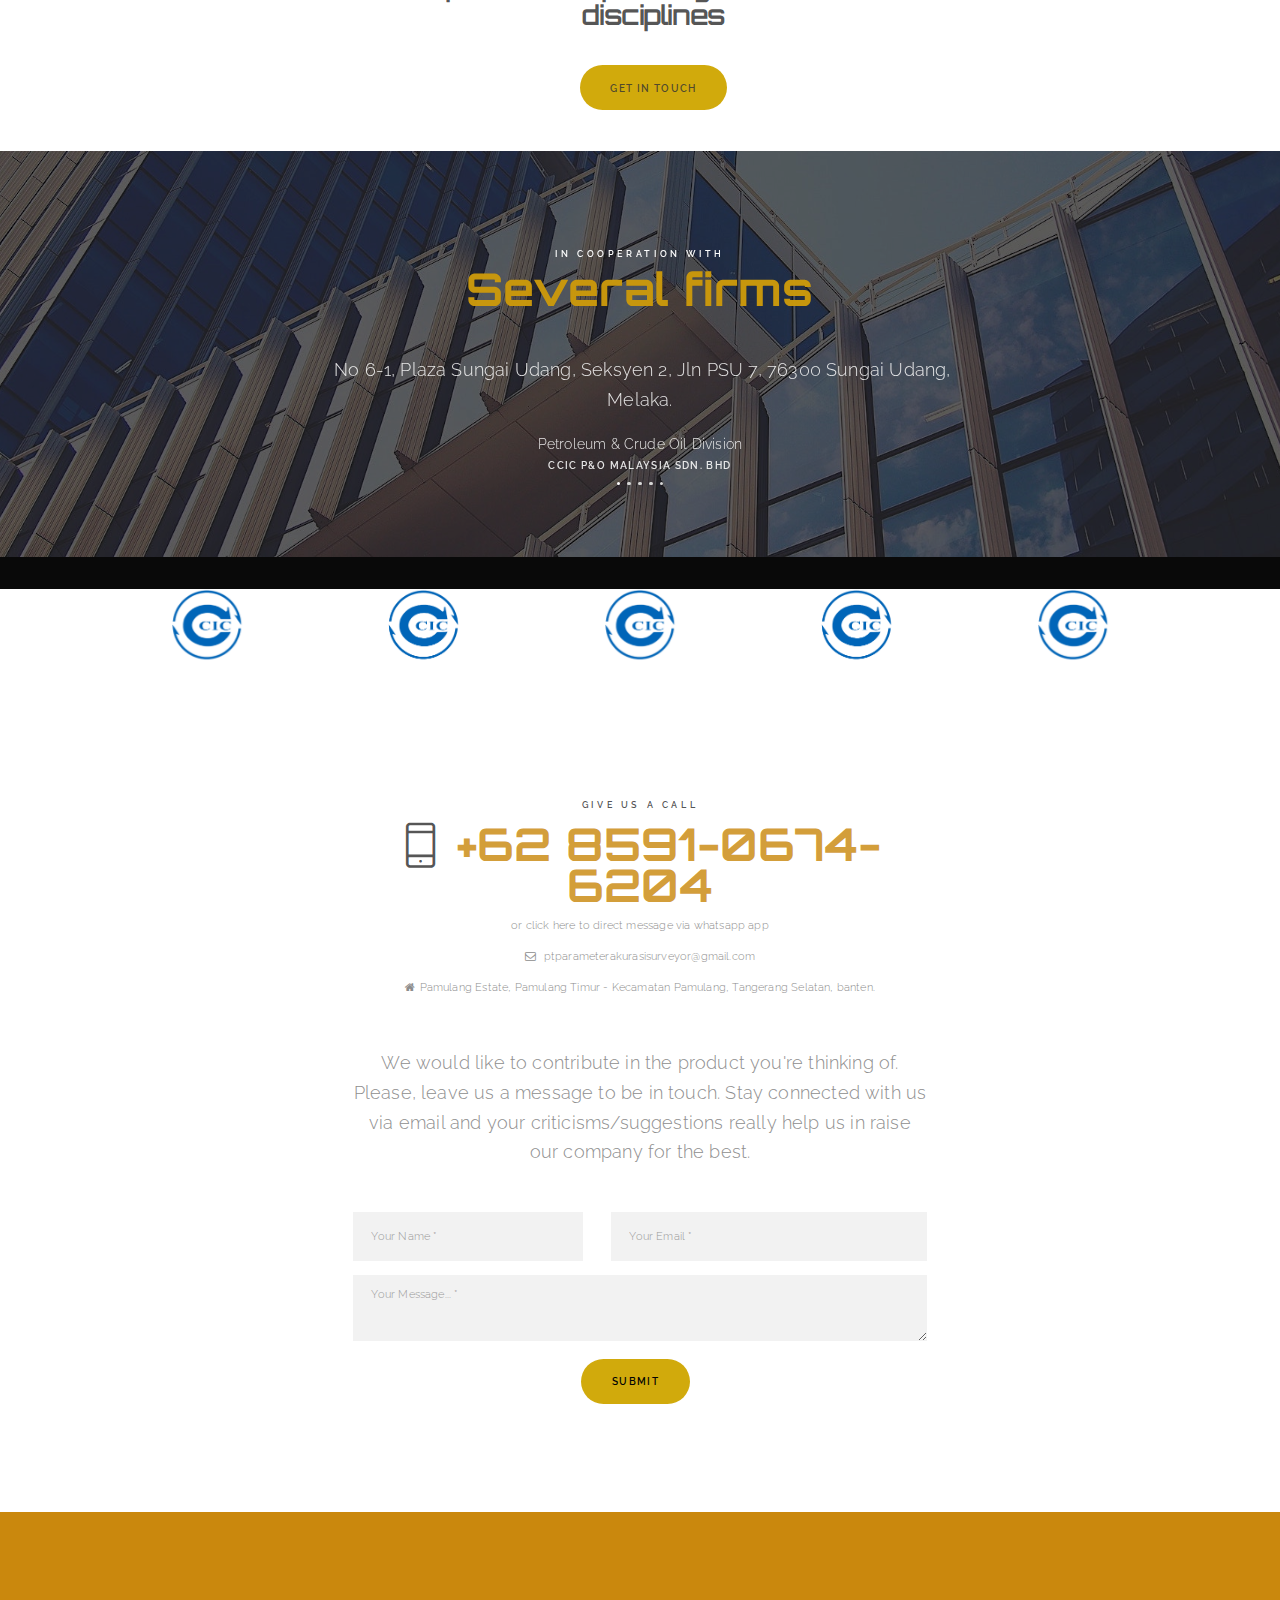
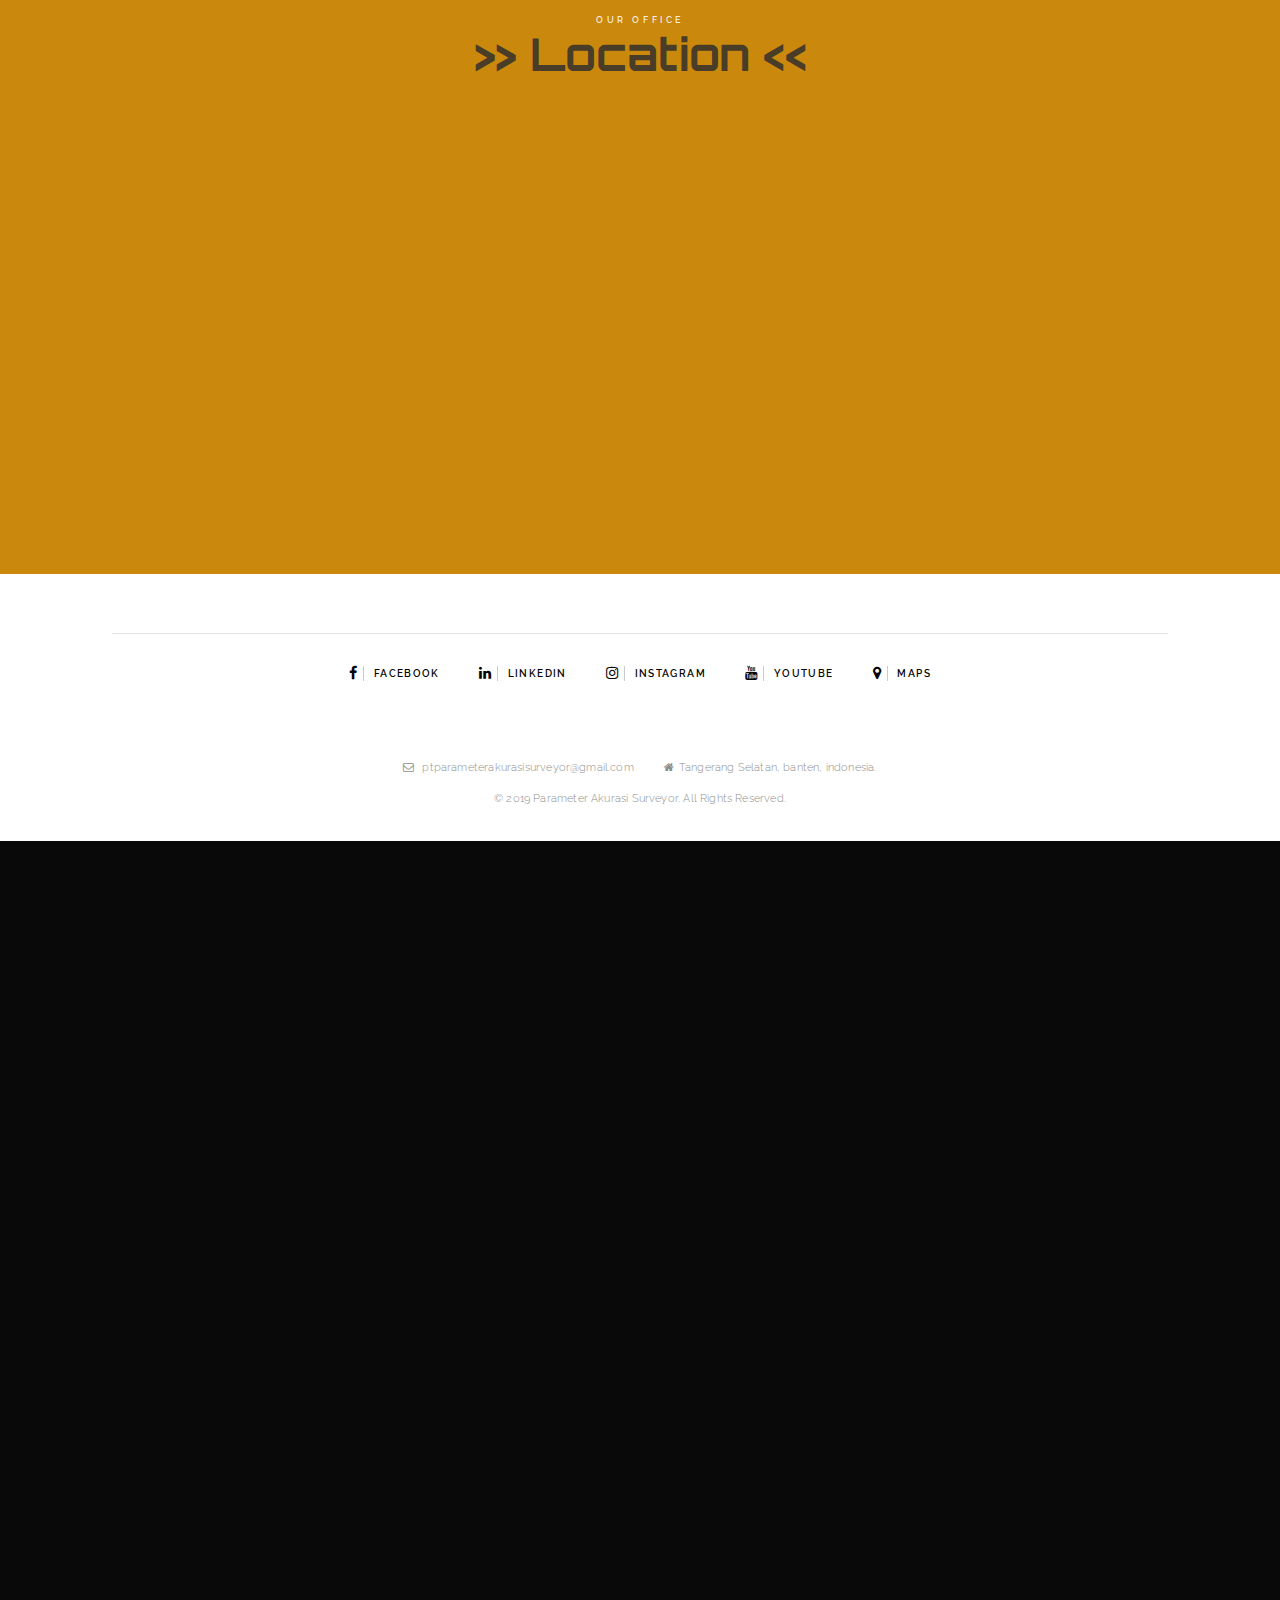
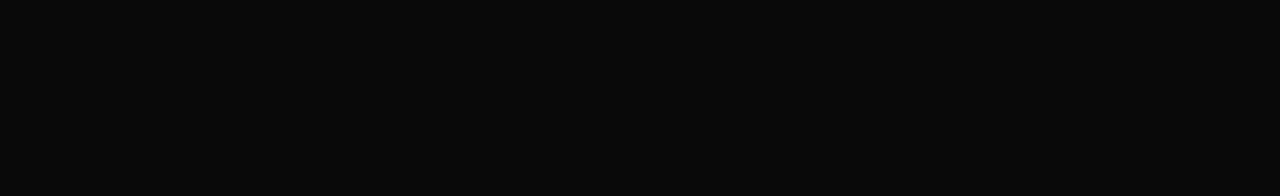
==== commit 88b49b36: "Update index.html" ====
--- a/index.html
+++ b/index.html
@@ -420,7 +420,7 @@
                                 <h3><a class="linkblack" href="https://drive.google.com/file/d/1-QeP3whqPr1HQTvzpuGaKOnWhgOl-fP5/view?usp=sharing">
                                     Quality Management</a></h3>
                             </div>
-                            <p>We have Quality management system Based on ISO 9001 criteria</p>
+                            <p>Maintain quality and always provide accurate and reliable results in the sampling process</p>
                         </div>
                     </div>
                     <!-- /////////////////////////////////////////////////////////////////////////// -->
@@ -523,13 +523,8 @@
                                 <h3><a class="linkblack" href="https://drive.google.com/file/d/1-QeP3whqPr1HQTvzpuGaKOnWhgOl-fP5/view?usp=sharing">
                                     Commodity agricultures</a></h3>
                             </div>
-                            <p>Cleanliness Inspections
-                                FOG
-                                Collateral Management and Warehousing
-                                Fumigation
-                                Weighing and sampling
-                                Supervision of Loading and Discharge
-                                Testing and Analysis</p>
+                            <p> Cleanliness Inspections, FOG, Collateral Management and Warehousing, Fumigation, Weighing and sampling, 
+                                Supervision of Loading and Discharge, Testing and Analysis.</p>
                         </div>
                     </div>
                     <!-- /////////////////////////////////////////////////////////////////////////// -->
@@ -756,6 +751,7 @@
                 </div>
                 <h2 class="highlight pb0 pt0">Our team</h2>
                 <h3 class="white pt20">We're , planners, engineers, strategists and industry</h3>
+                <h4 class="white pt20 panel-title">PT. Parameter Akurasi Surveyor is supported by competent experts</h4>
                 <div class="image">
                 <img src="img/assets/team.png" alt="" />
                 </div>
@@ -994,7 +990,7 @@
         <!-- End Testimonials Section -->
     <!-- Start Contact Section -->
     <section class="content-container bg-white">
-        <div class="container pt100 pb100">
+        <div class="container pt50 pb100">
             <div class="col-md-7 text-center m-auto">
                 <!-- //////////////////////////////// Info (Number + Email And Location Container) //////////////////////////////// -->
                 <div class="info-contact pb50">
@@ -1014,6 +1010,7 @@
                 <!-- //////////////////////////////////////////////////////////////// -->
                 <!-- //////////////////////////////// Contact Form //////////////////////////////// -->
                 <div>
+                    <h5 class="pb50">We would like to contribute in the product you're thinking of. Please, leave us a message to be in touch. Stay connected with us via email and your criticisms/suggestions really help us in raise our company for the best.</h5>
                     <div class="form-section">
                         <form method="post" enctype="multipart/form-data">
                             <fieldset>
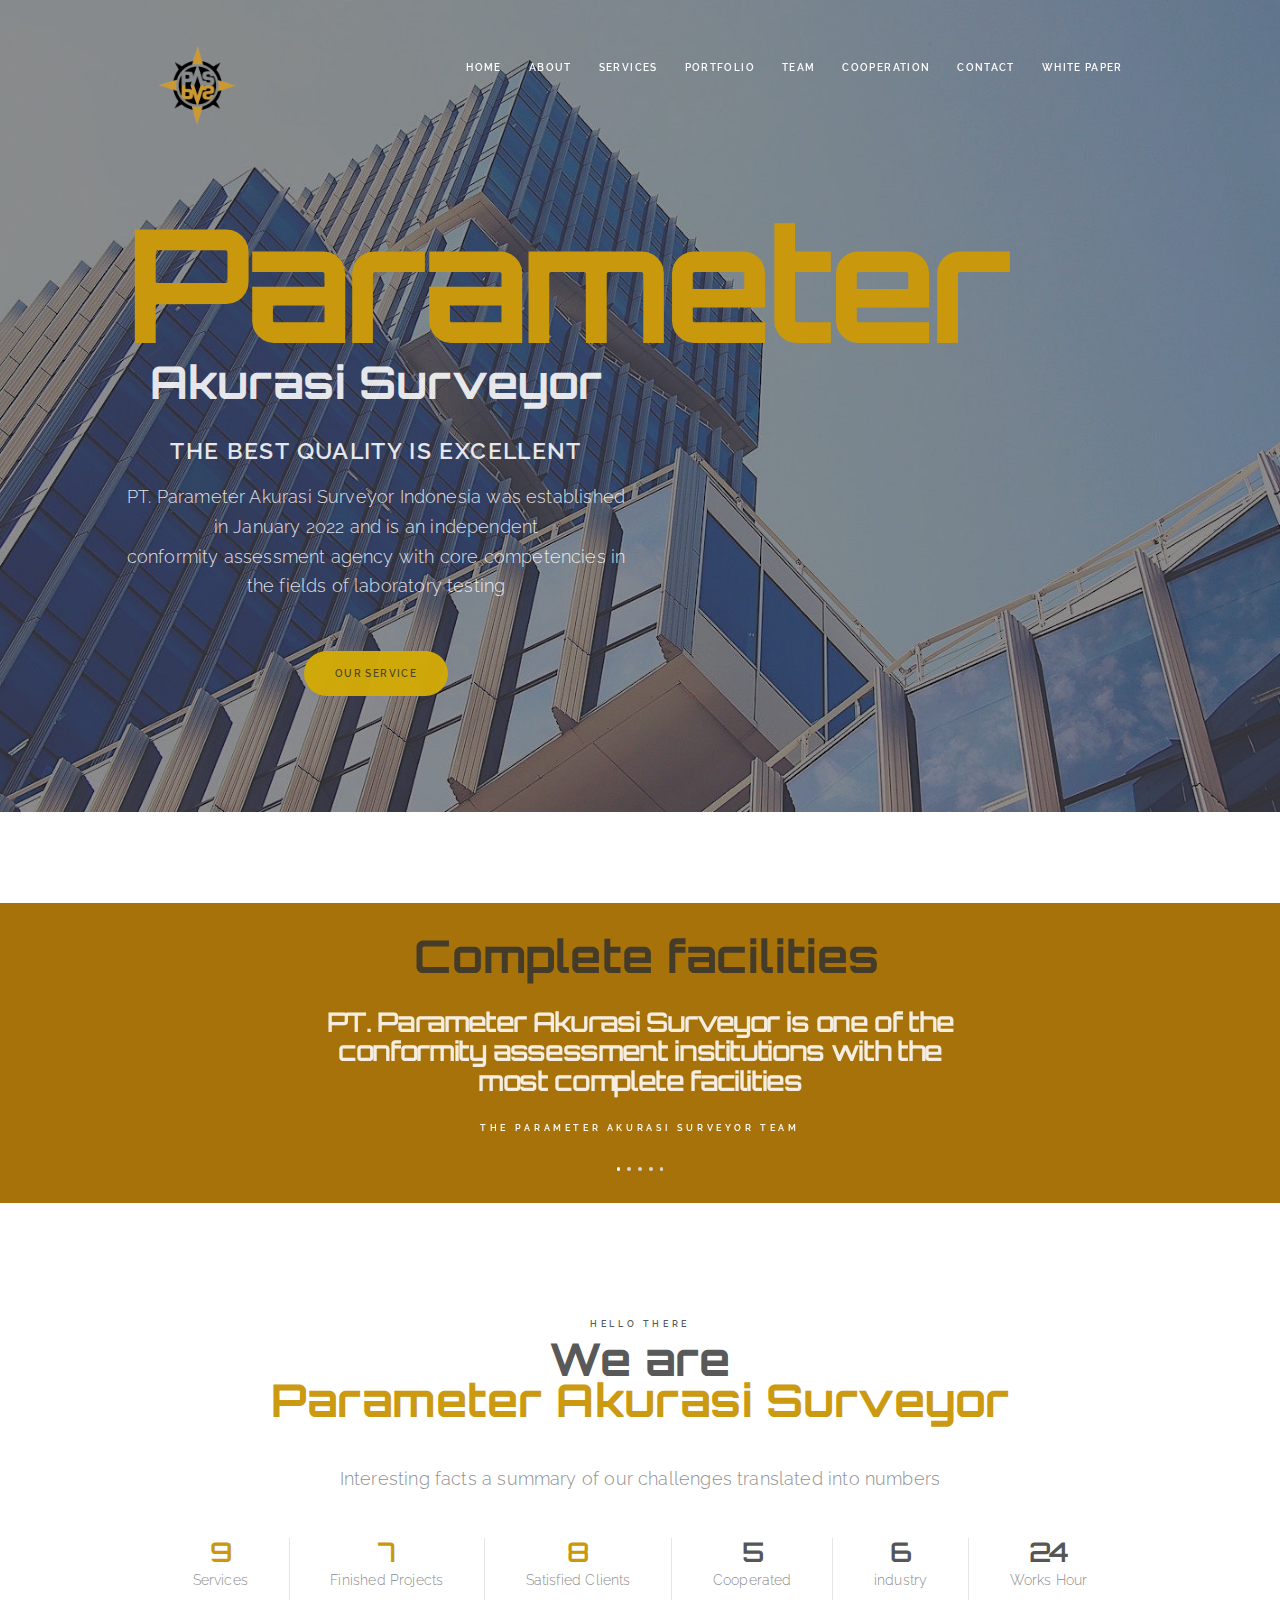
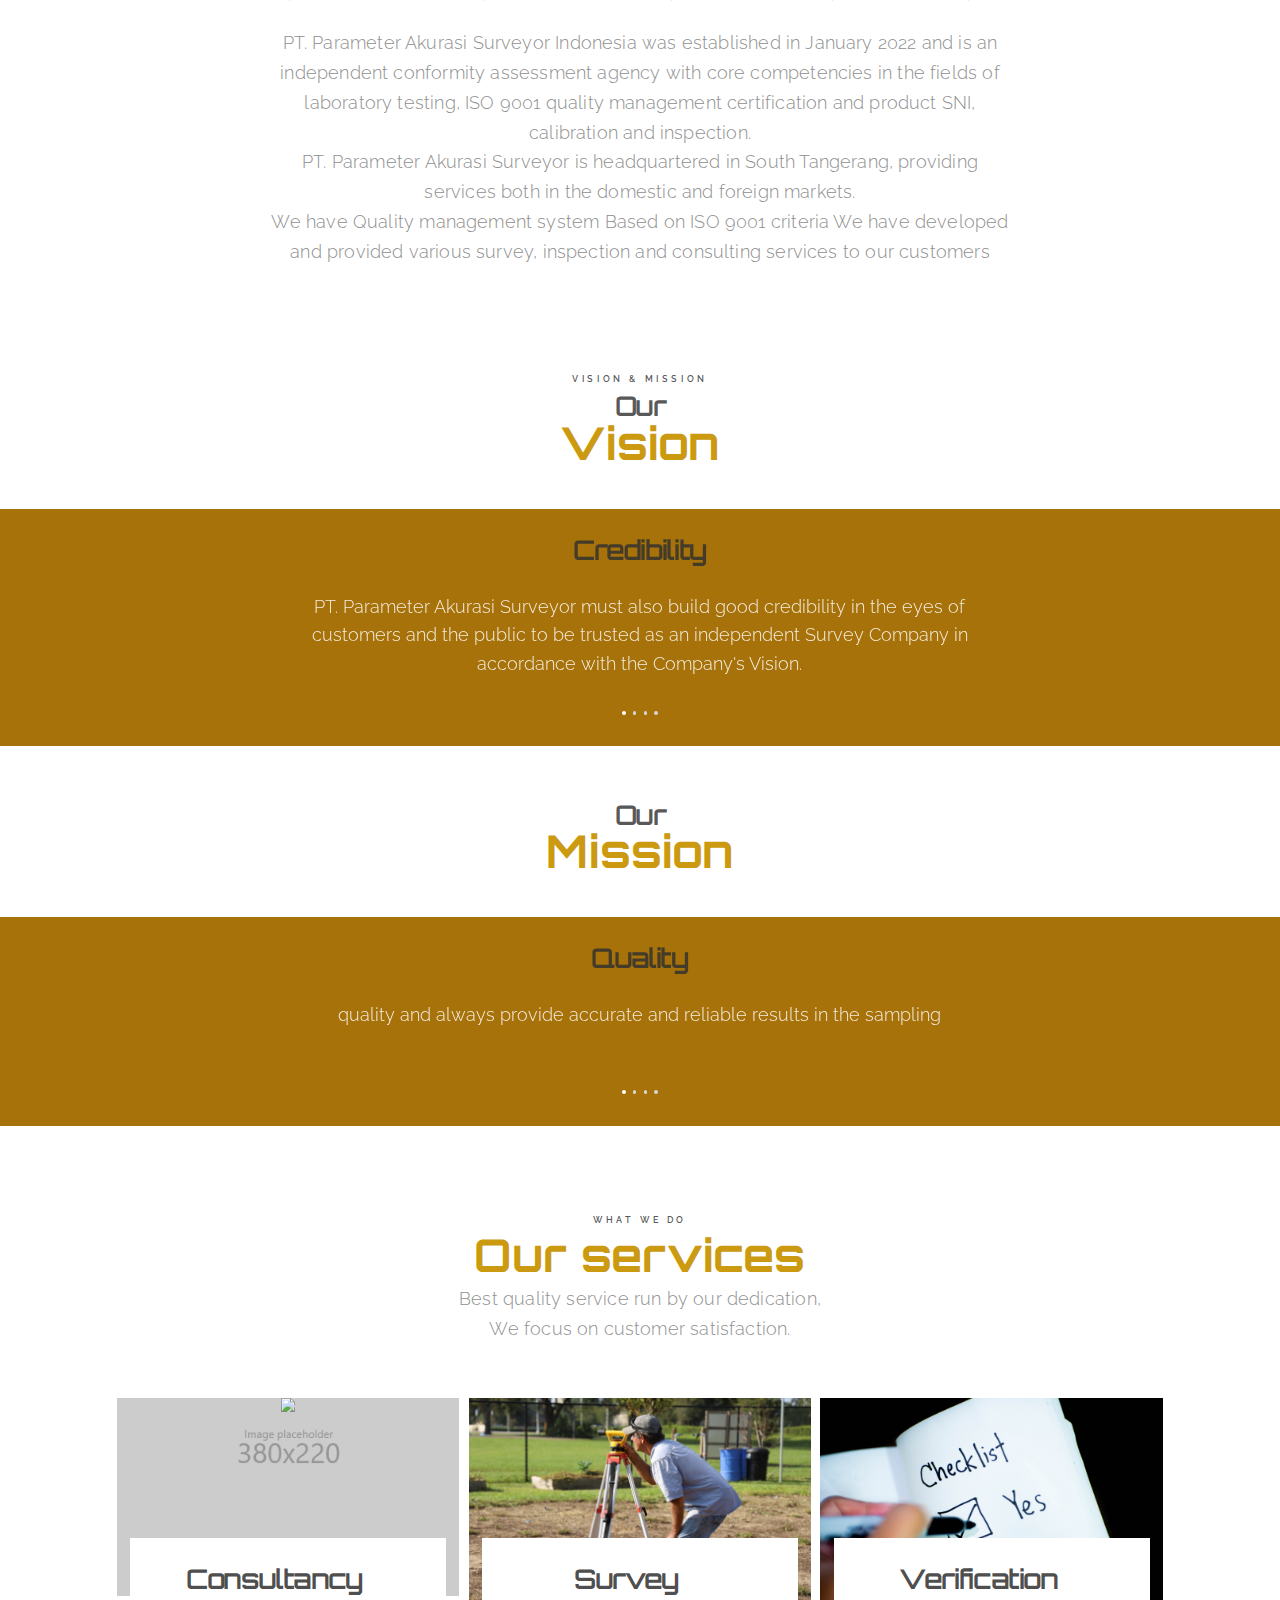
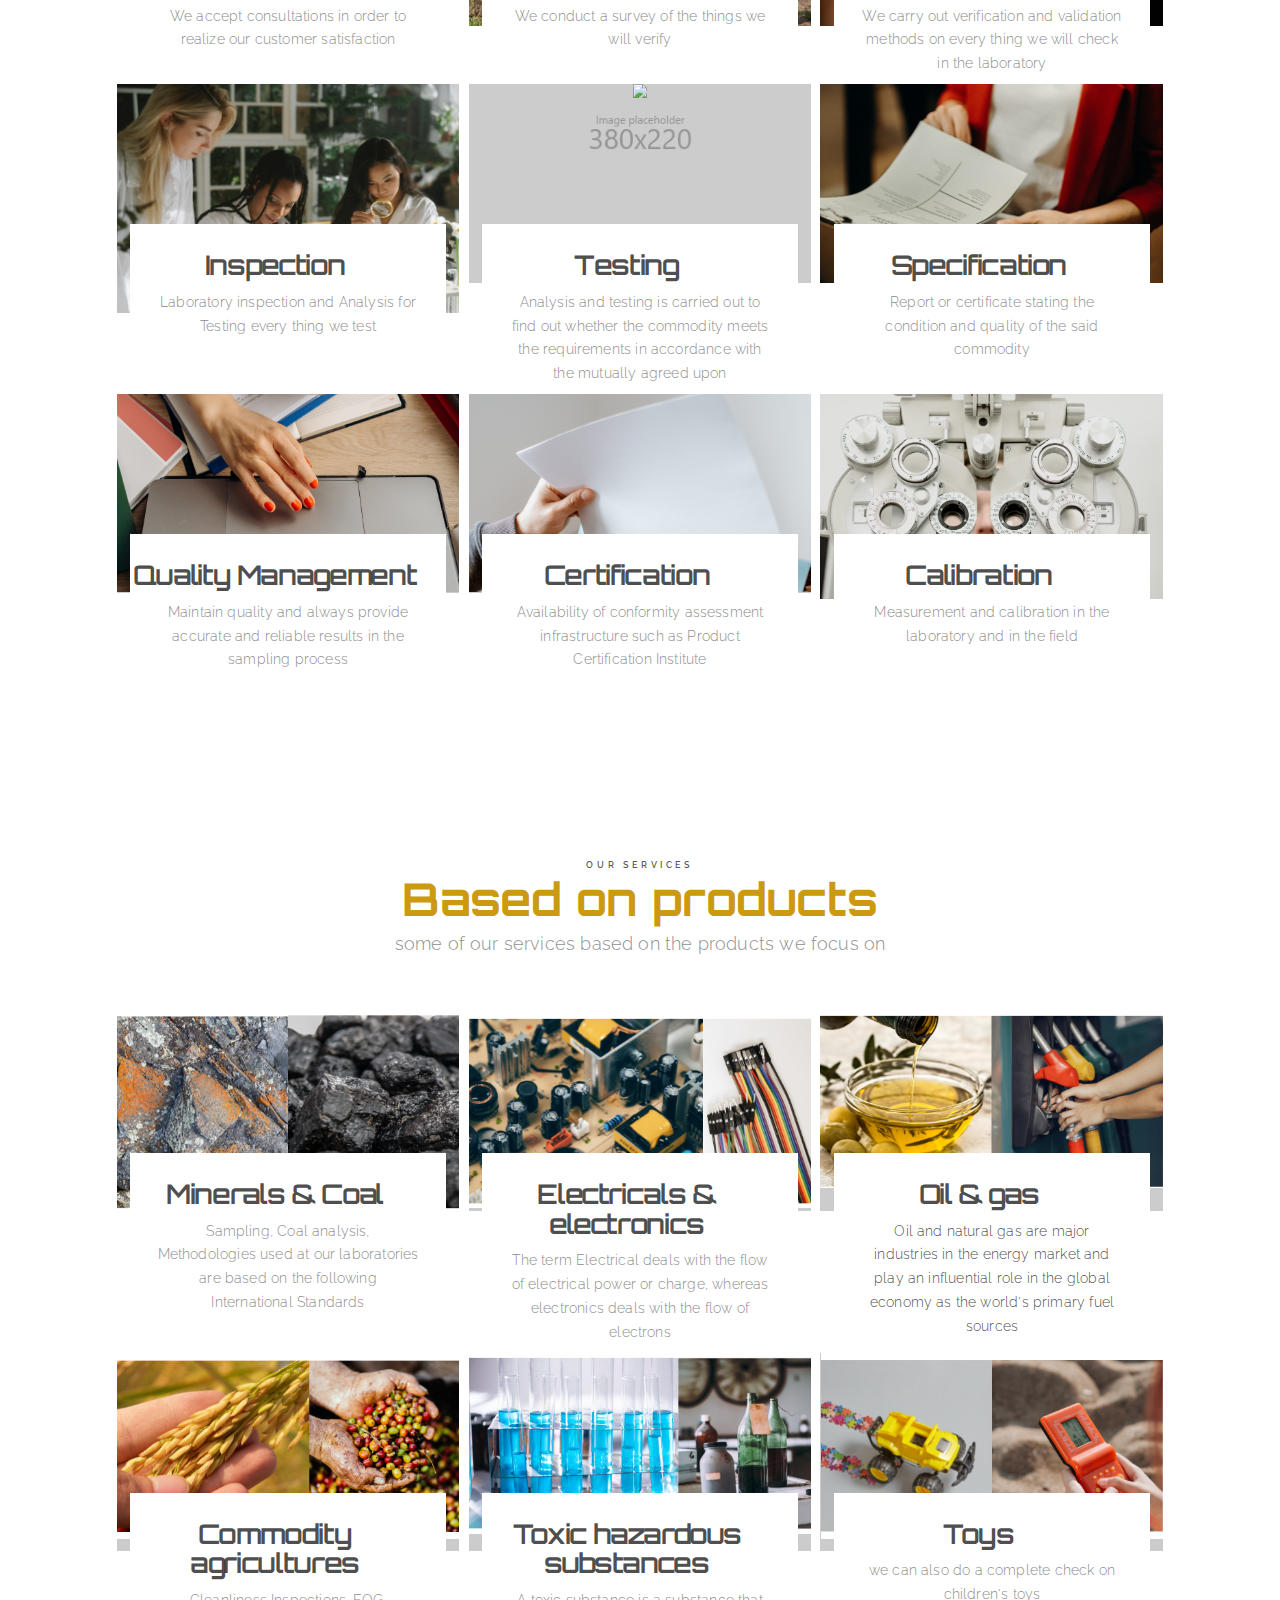
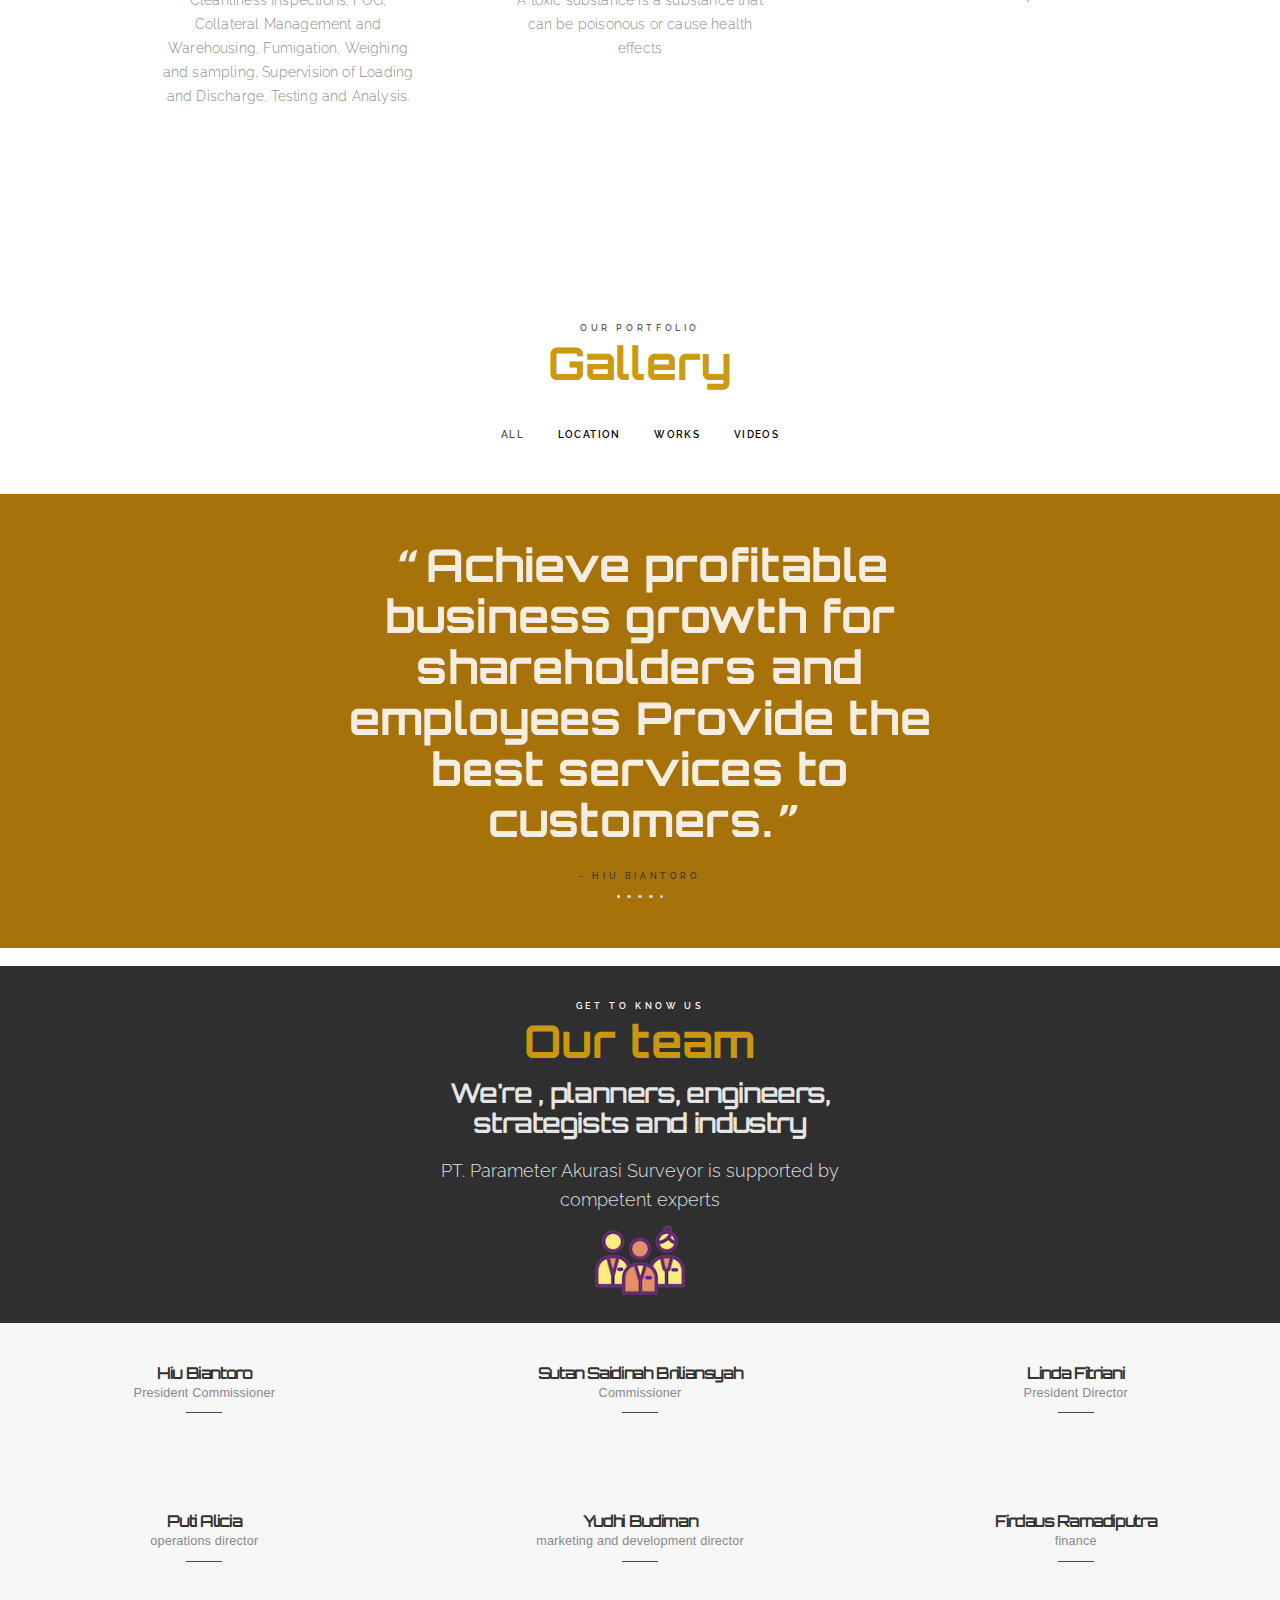
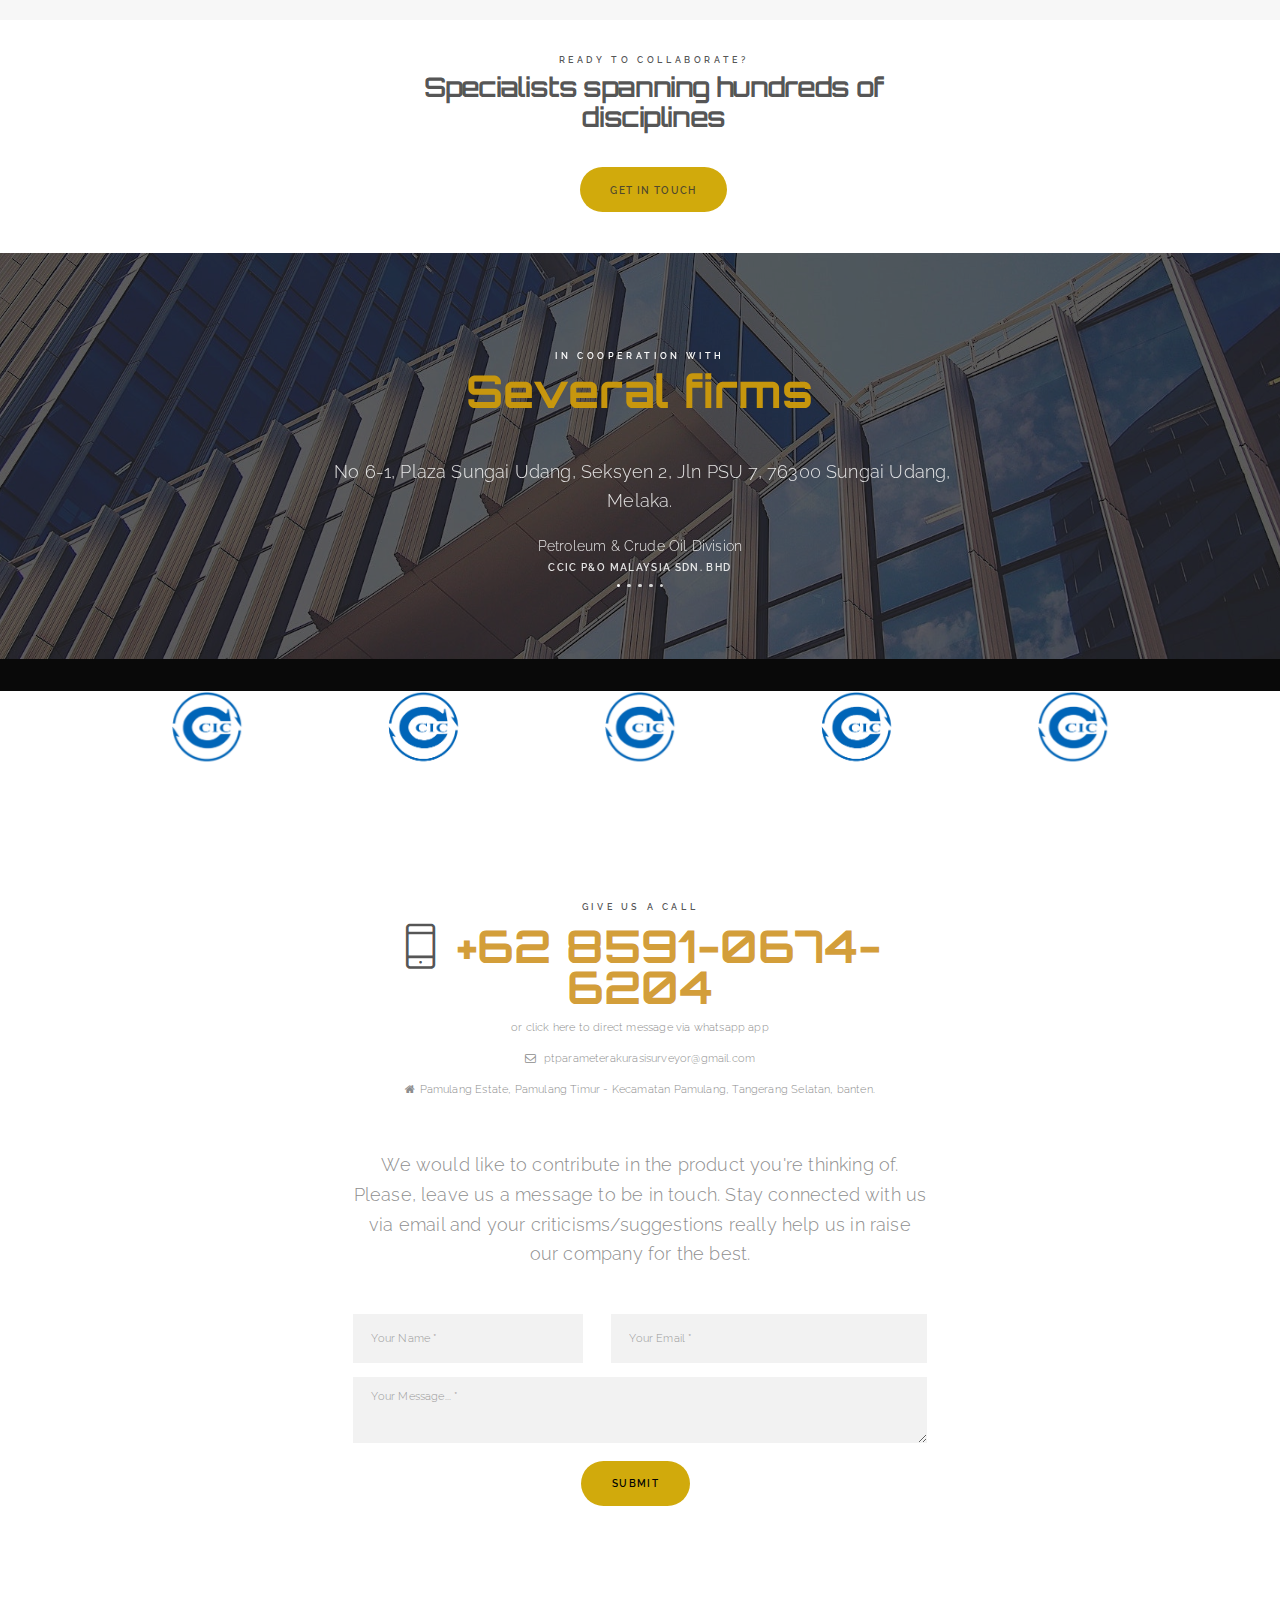
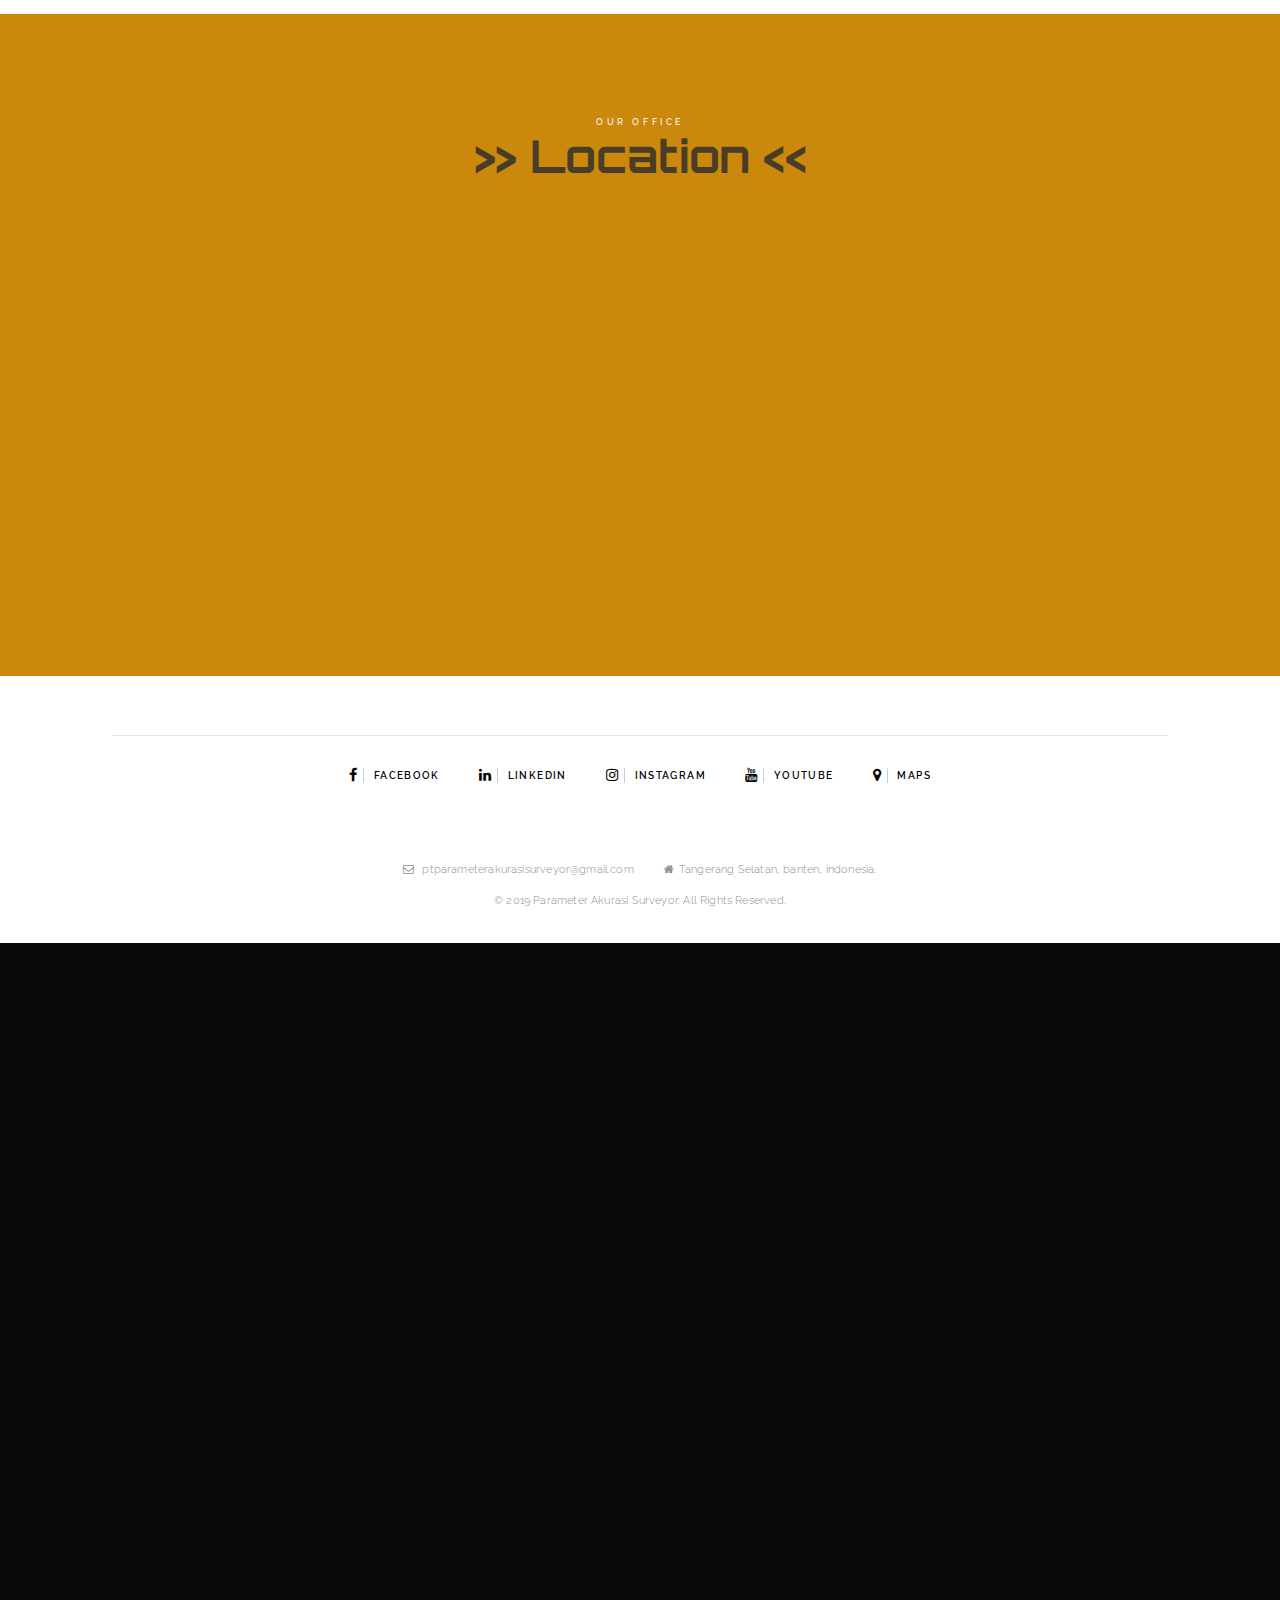
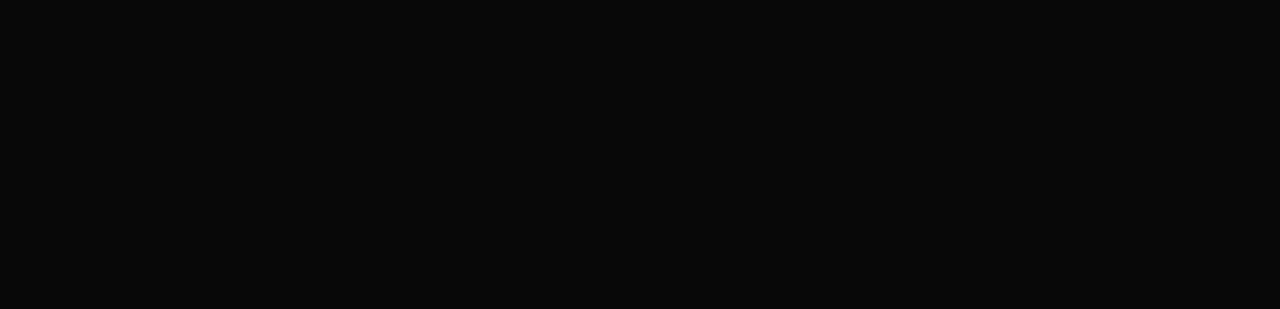
==== commit af8af02b: "Update index.html" ====
--- a/index.html
+++ b/index.html
@@ -692,8 +692,8 @@
                     <!-- //////////////////////////////// Quote 1 //////////////////////////////// -->
                     <div class="quote-wrap white">
                         <div class="quote-body">
-                            <h2 class="pb30"><em>“</em>Maintain quality and always provide accurate 
-                                and reliable results in the sampling process<em>”</em></h2>
+                            <h2 class="pb30"><em>“</em>Achieve profitable business growth for shareholders and employees
+                                Provide the best services to customers.<em>”</em></h2>
                             <div class="heading-title black">- Hiu Biantoro</div>
                         </div>
                     </div>
@@ -701,8 +701,7 @@
                     <!-- //////////////////////////////// Quote 2 //////////////////////////////// -->
                     <div class="quote-wrap white">
                         <div class="quote-body">
-                            <h2 class="pb30"><em>“</em>trying to be an accurate and reliable service 
-                                provider company in Indonesia<em>”</em></h2>
+                            <h2 class="pb30"><em>“</em>maintain business continuity through efficient energy management.<em>”</em></h2>
                             <div class="heading-title black">- Linda Fitriani</div>
                         </div>
                     </div>
@@ -710,8 +709,7 @@
                     <!-- //////////////////////////////// Quote 3 //////////////////////////////// -->
                     <div class="quote-wrap white">
                         <div class="quote-body">
-                            <h2 class="pb30"><em>"</em>Achieve profitable business growth for shareholders 
-                                and employees<em>"</em></h2>
+                            <h2 class="pb30"><em>"</em>Partners are not only limited to customers when cooperation is in progress,<em>"</em></h2>
                             <div class="heading-title black">- Putri Alicia</div>
                         </div>
                     </div>
@@ -719,7 +717,7 @@
                     <!-- //////////////////////////////// Quote 3 //////////////////////////////// -->
                     <div class="quote-wrap white">
                         <div class="quote-body">
-                            <h2 class="pb30"><em>"</em>Providing the best service to customers<em>"</em></h2>
+                            <h2 class="pb30"><em>"</em> but as sustainable business partners in long-term relationships.<em>"</em></h2>
                             <div class="heading-title black">- Sutan Syaidinah</div>
                         </div>
                     </div>
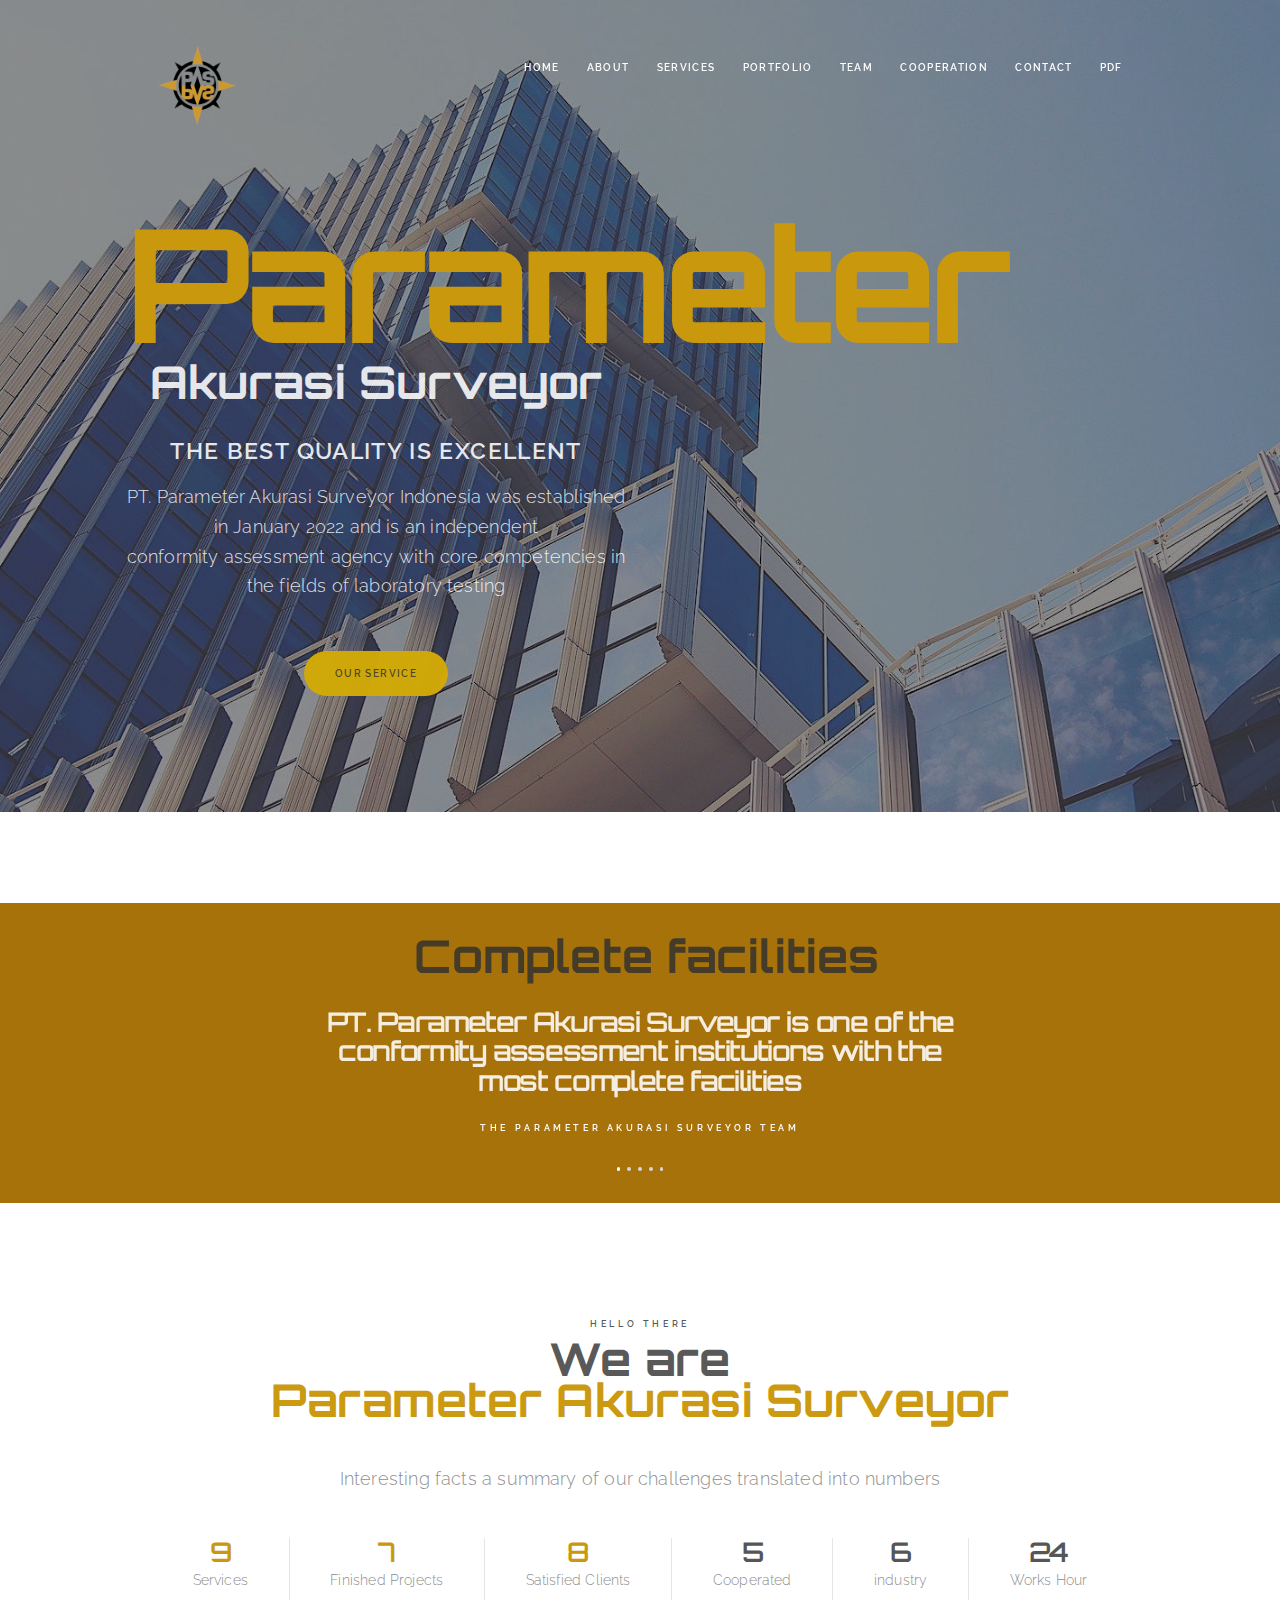
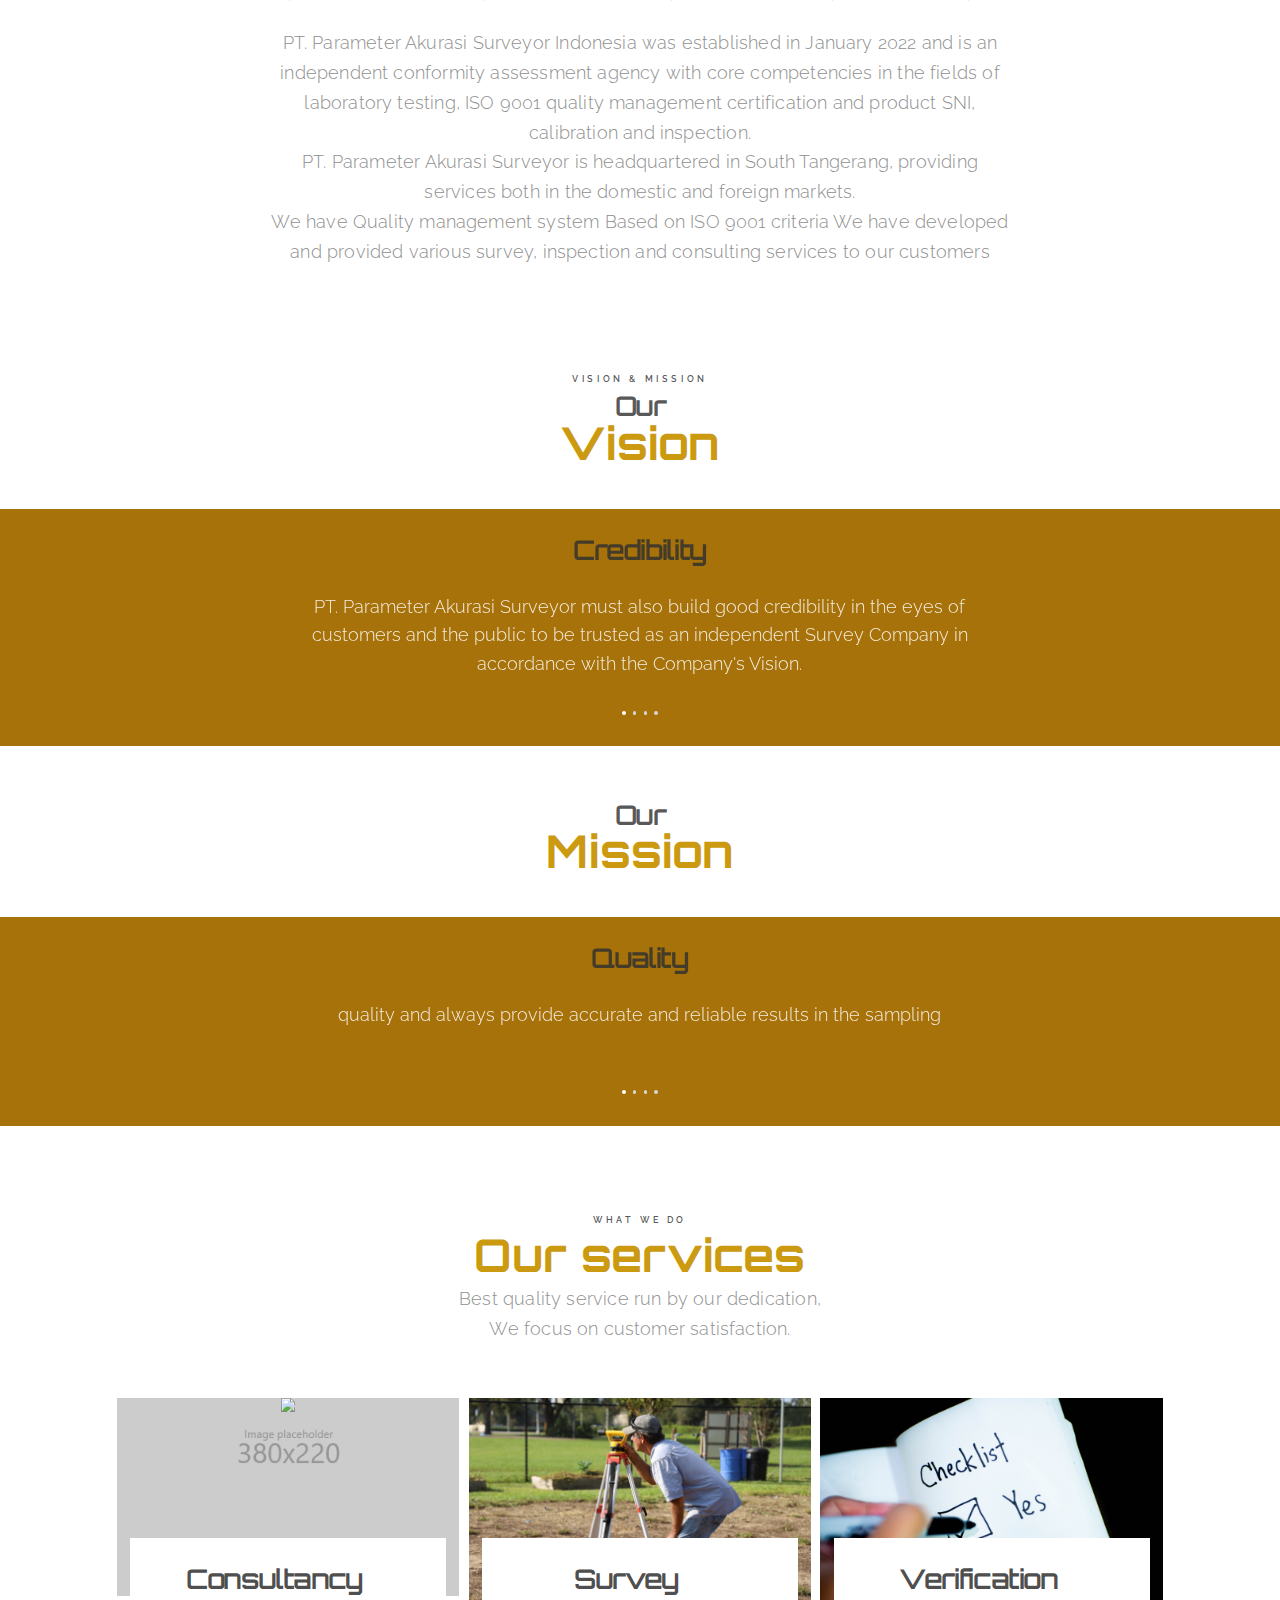
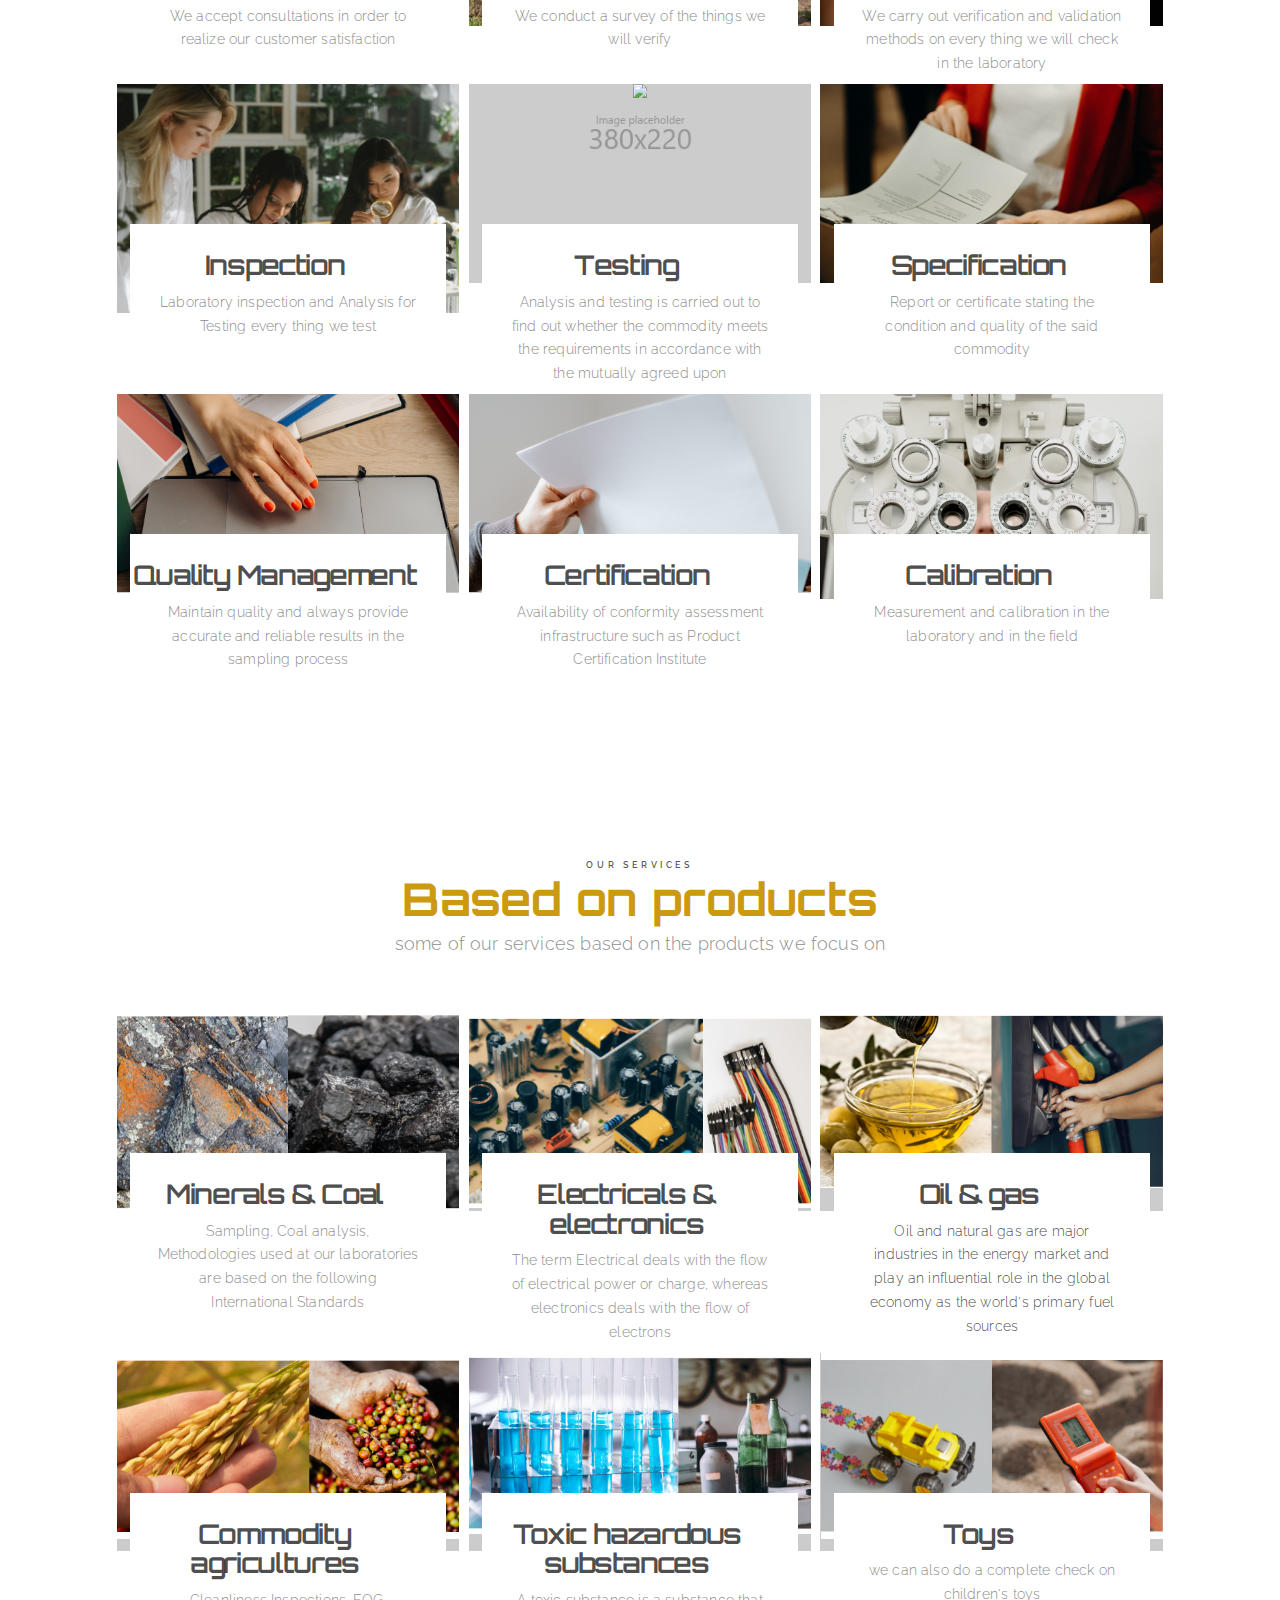
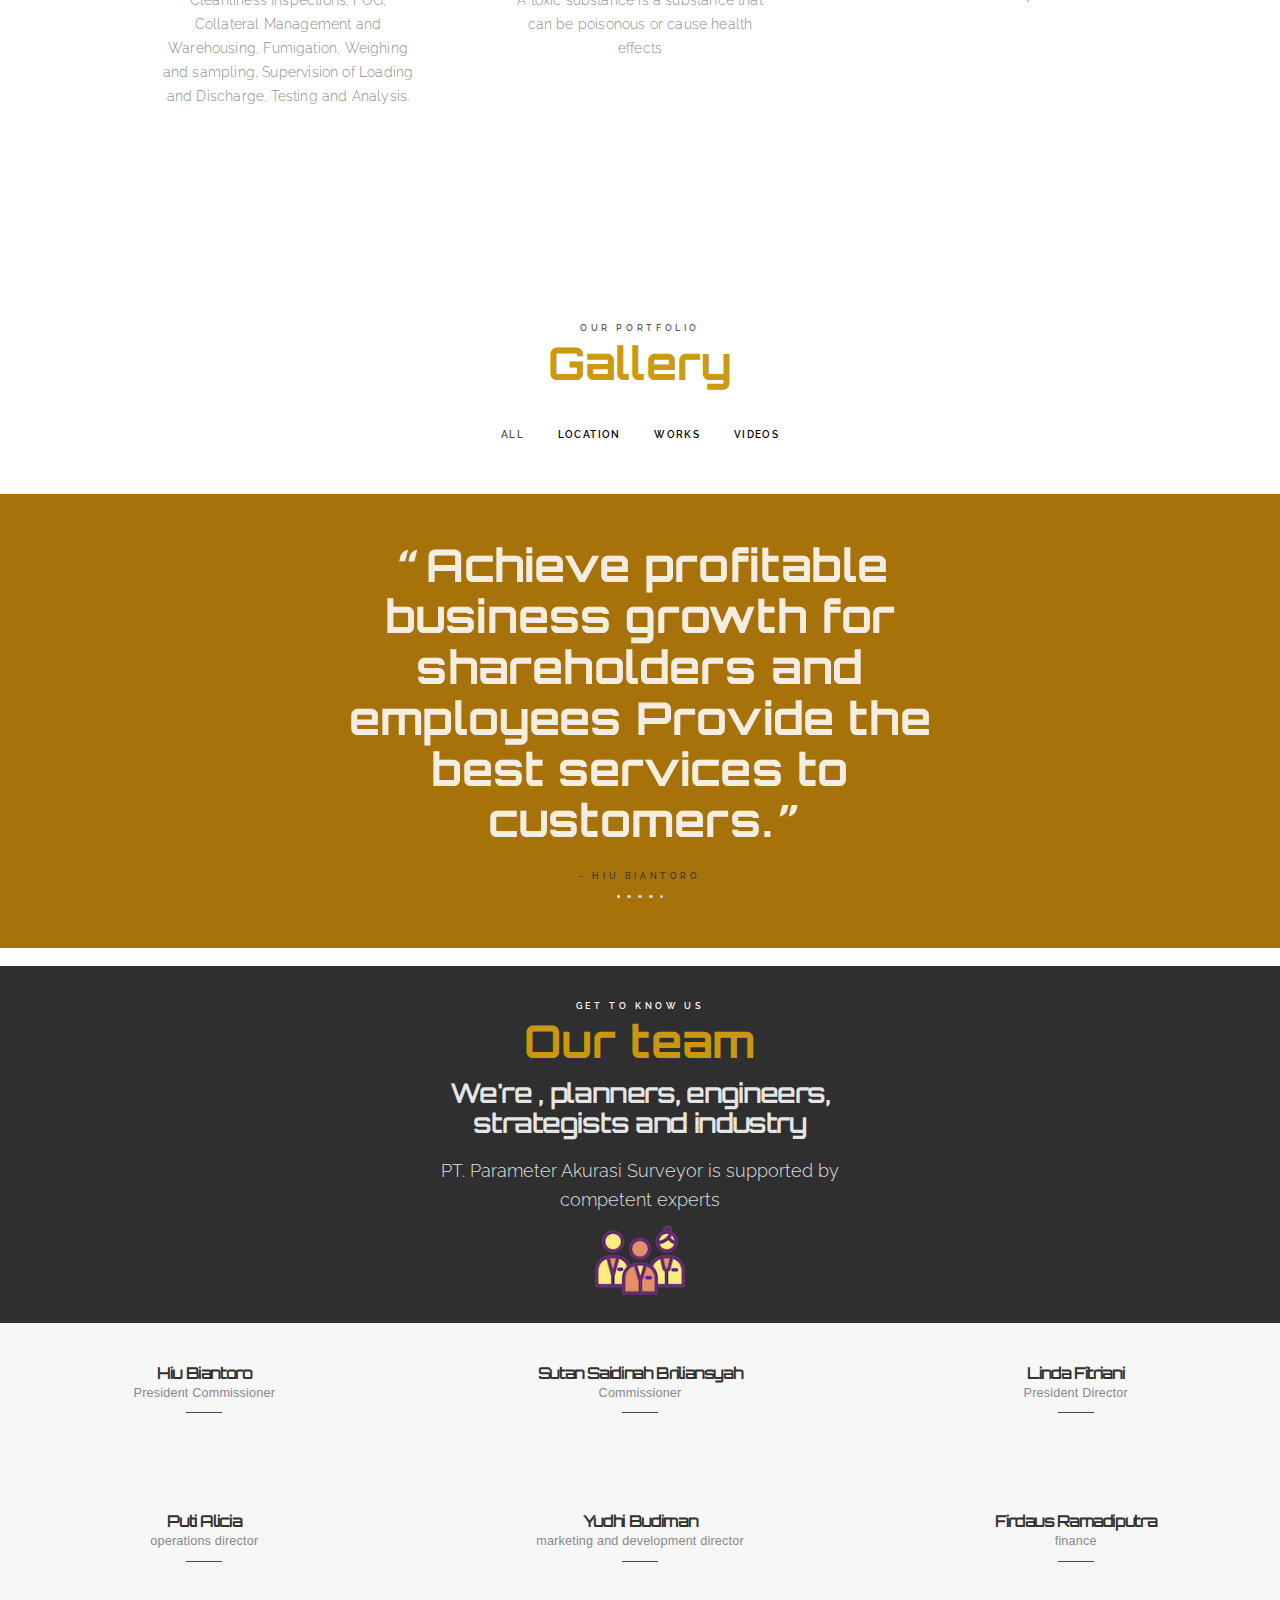
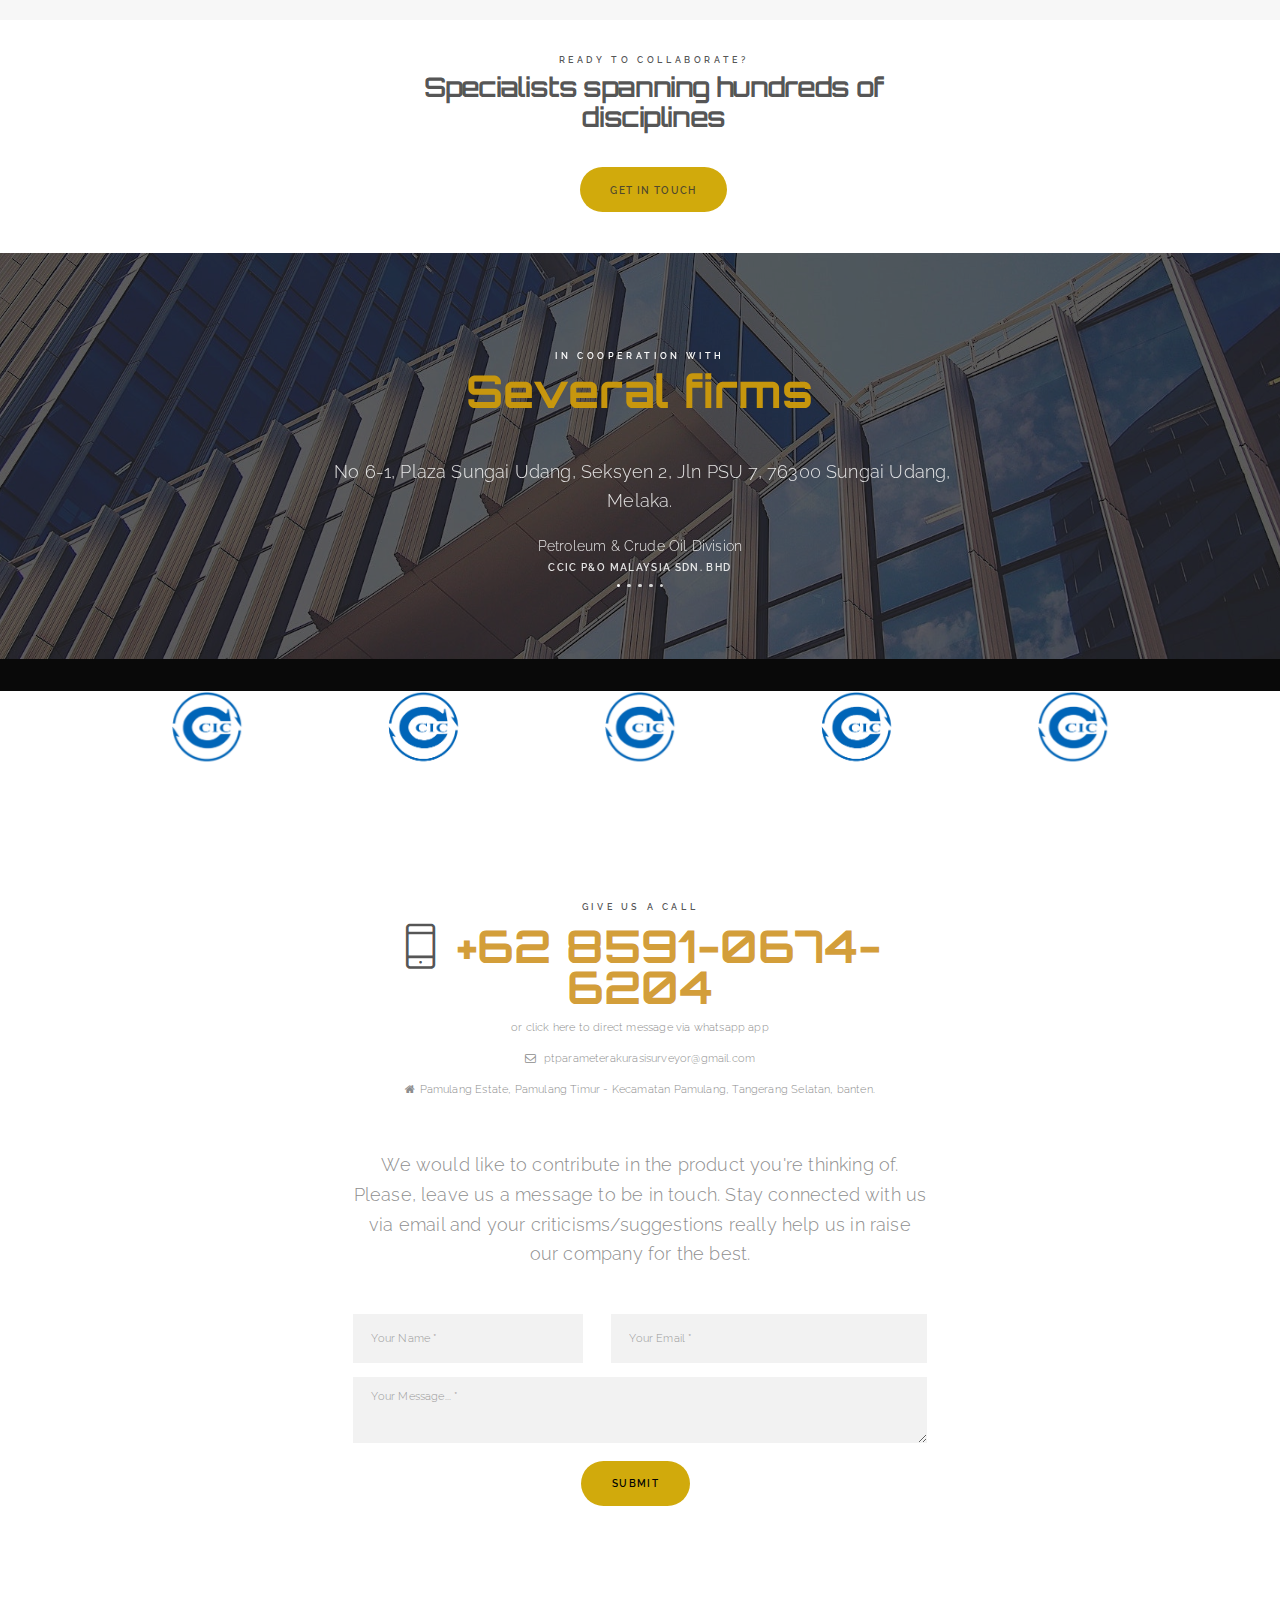
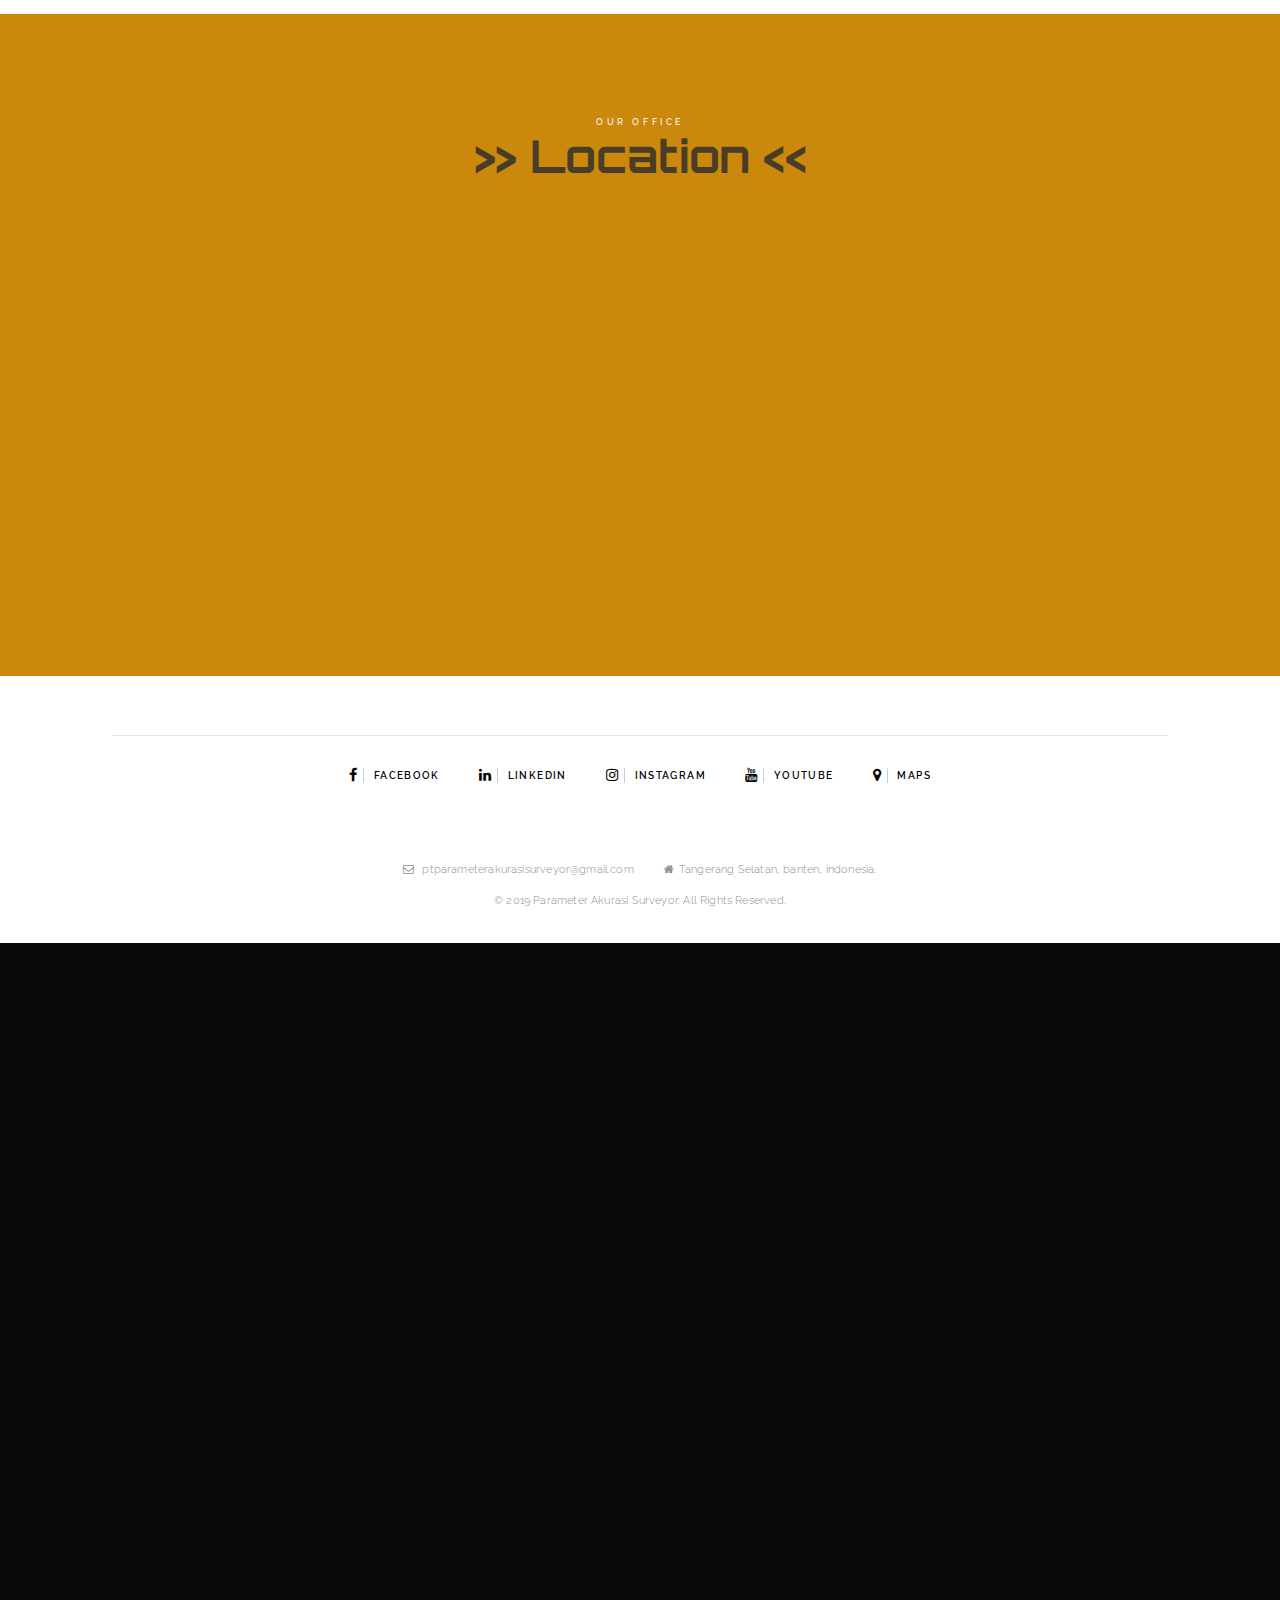
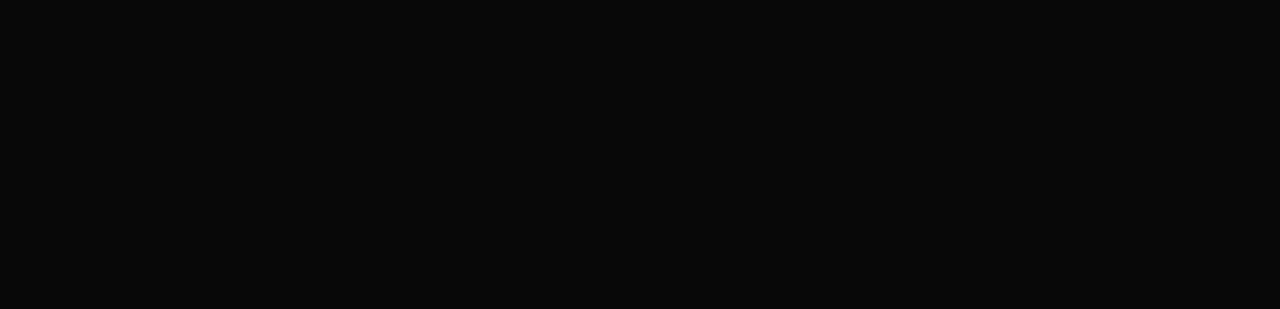
==== commit eae1d5b4: "Update index.html" ====
--- a/index.html
+++ b/index.html
@@ -45,8 +45,8 @@
                     <li><a data-scroll href="#team">Team</a></li>
                     <li><a data-scroll href="#testimonials">cooperation</a></li>
                     <li><a data-scroll href="#contact-form">Contact</a></li>
-                    <li><a href="https://drive.google.com/file/d/1-QeP3whqPr1HQTvzpuGaKOnWhgOl-fP5/view?usp=sharing">
-                        White paper</a></li>
+                    <li><a href="https://drive.google.com/file/d/1tjrUpRcIOTnsI-3iqQV1_Jm39y0_JQzu/view?usp=sharing">
+                        PDF</a></li>
                 </ul>
             </div><!-- /.navbar-collapse -->
         </div><!-- /.container -->
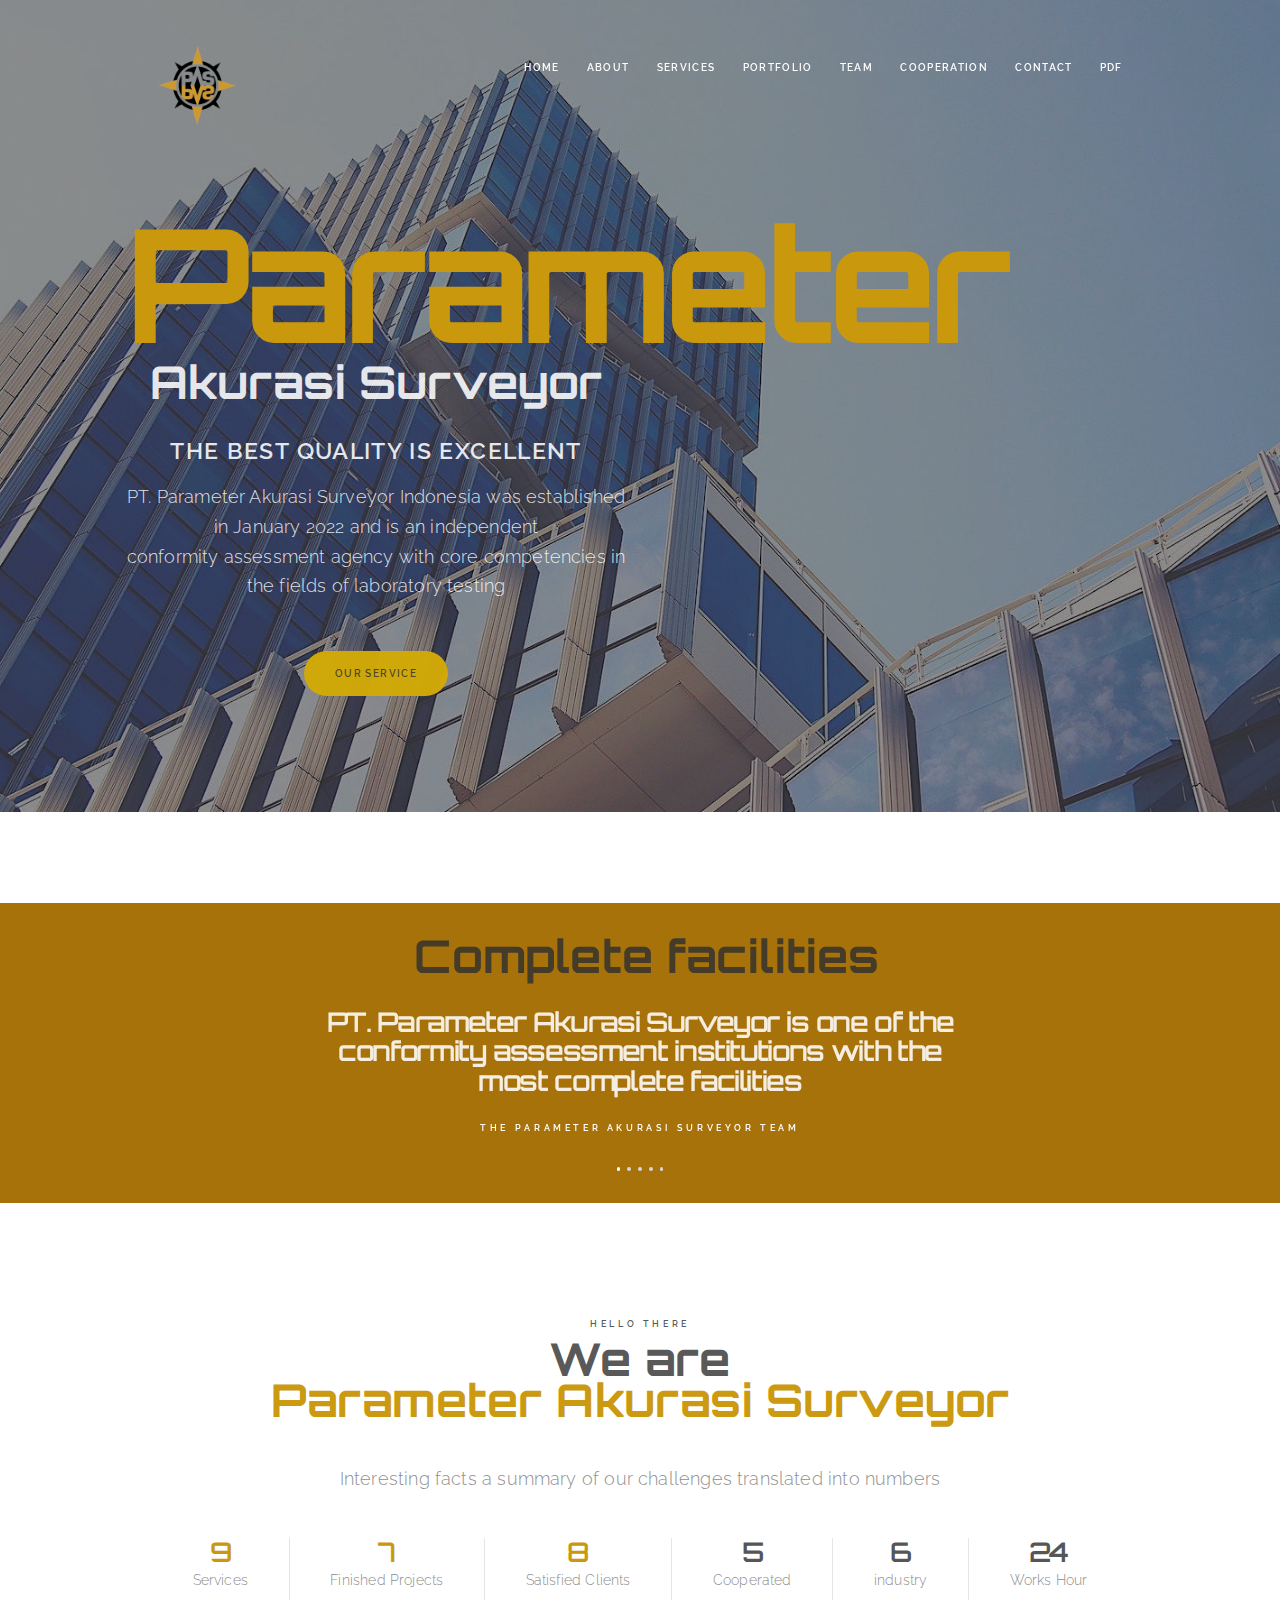
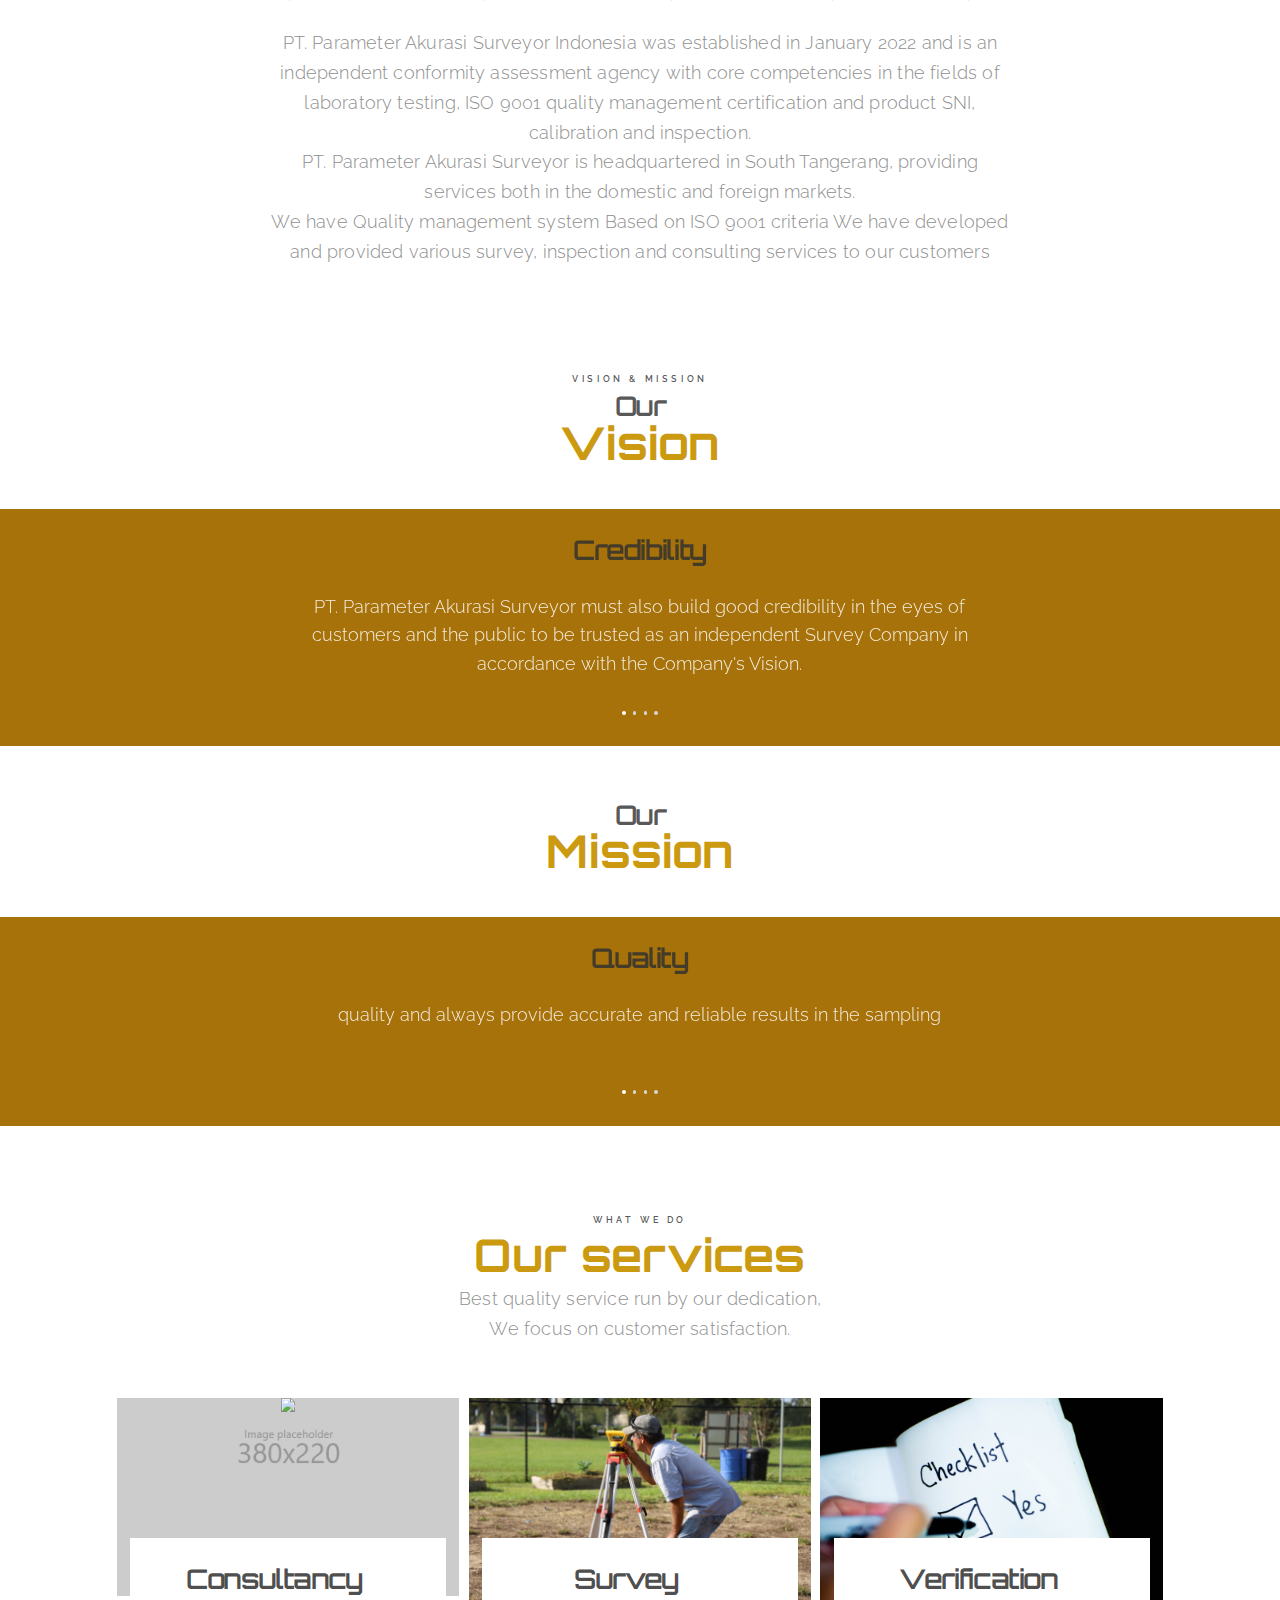
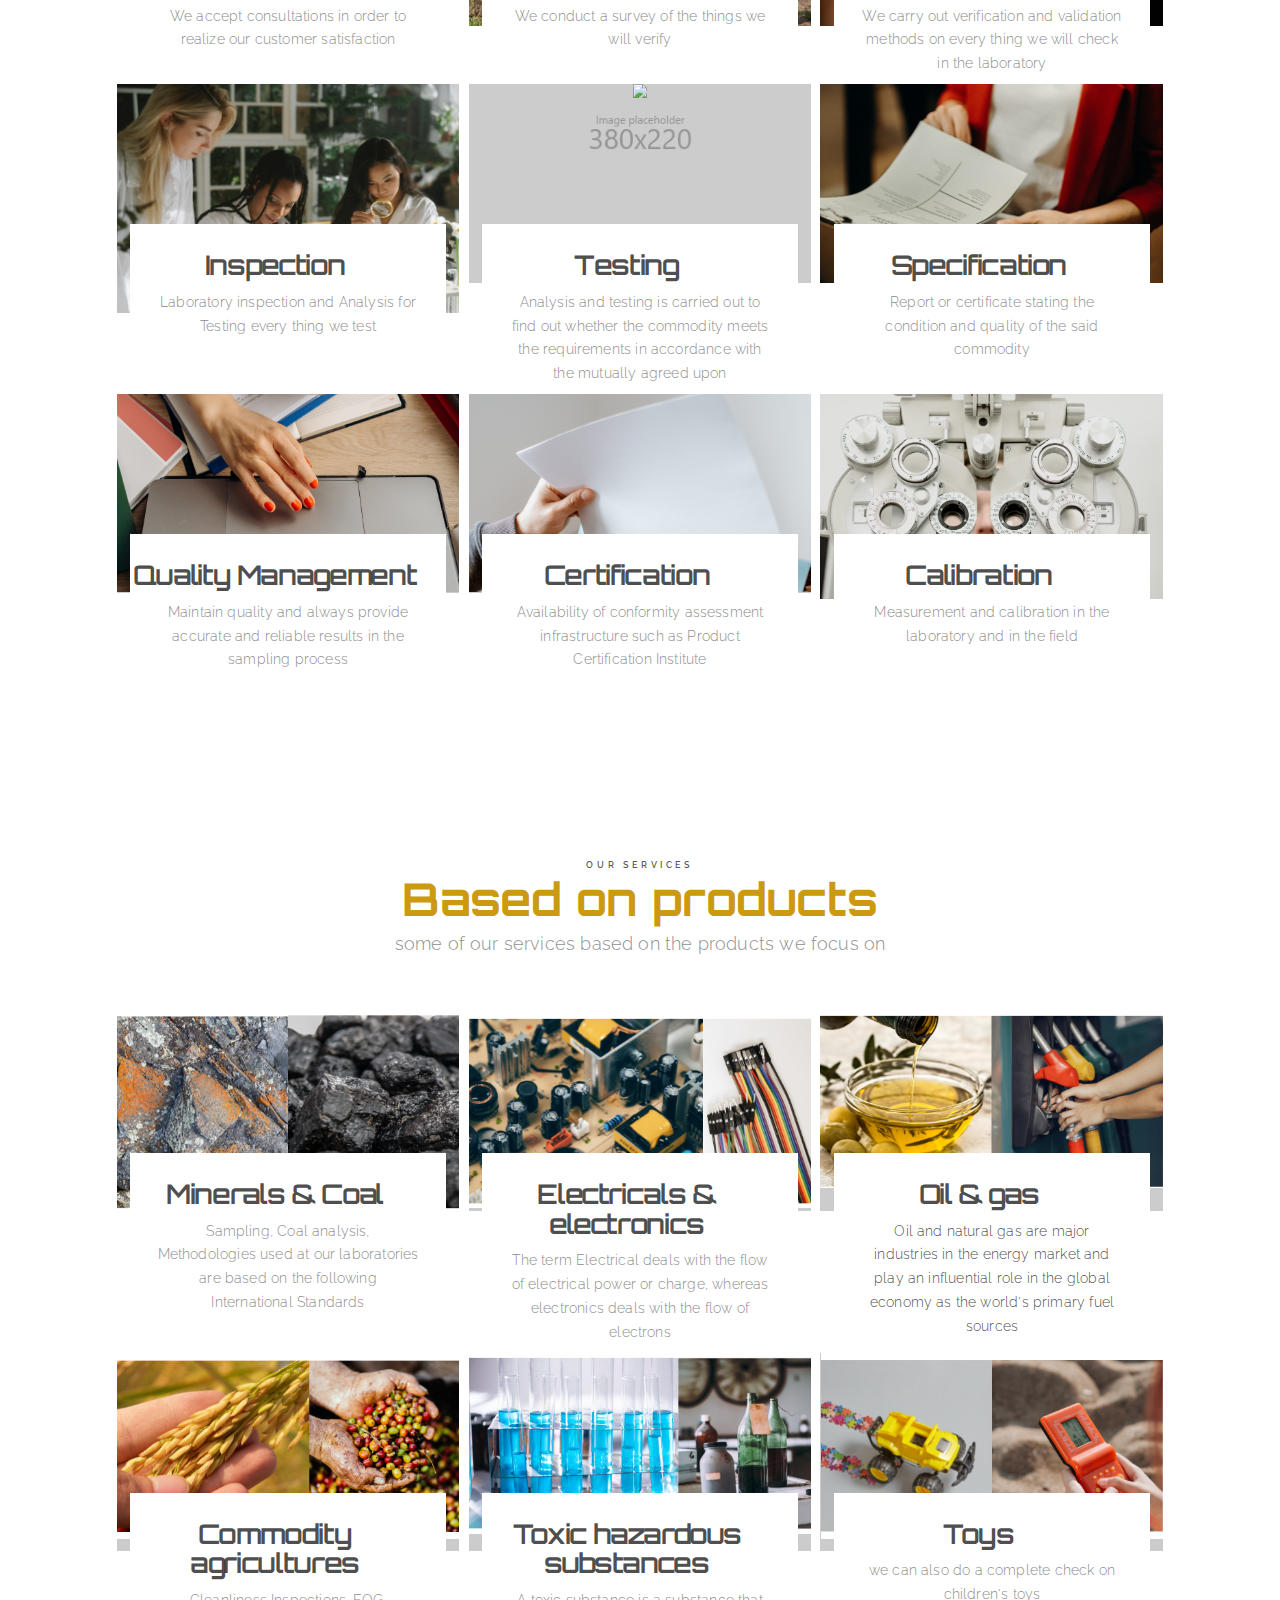
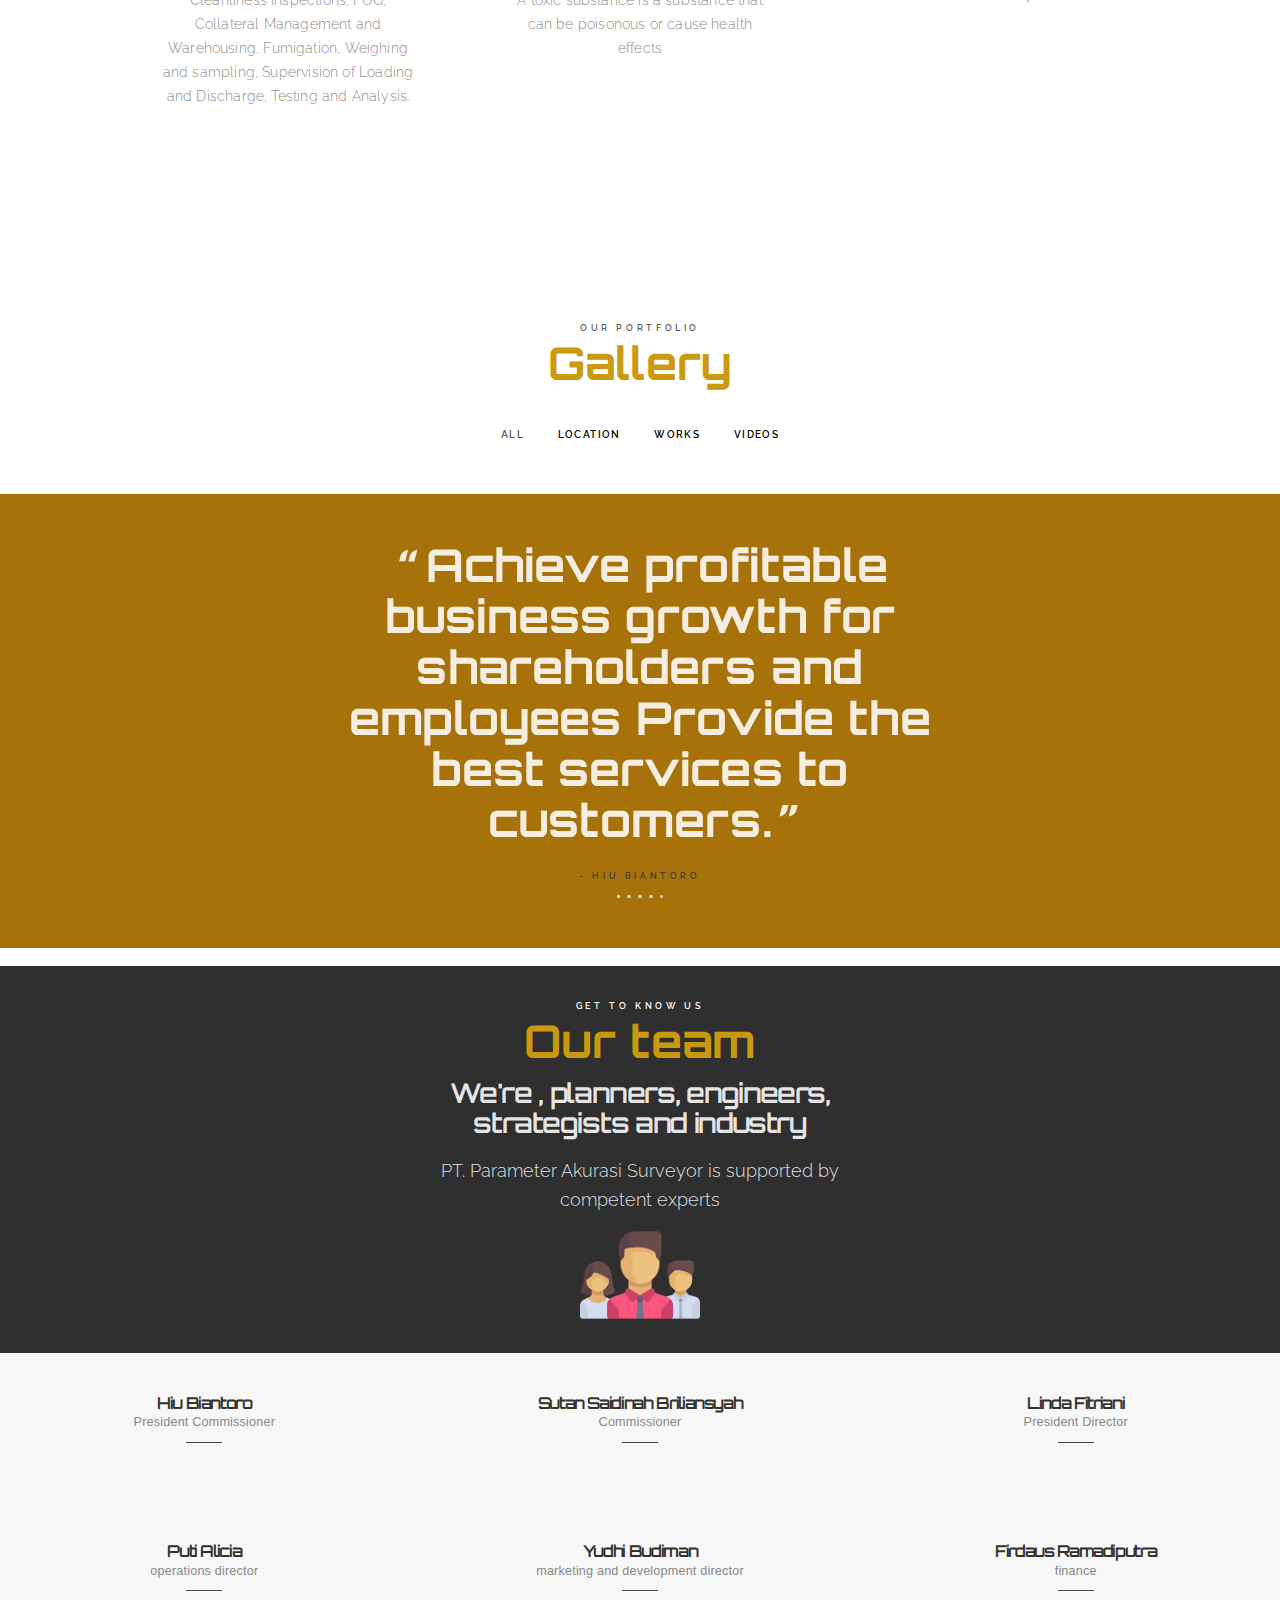
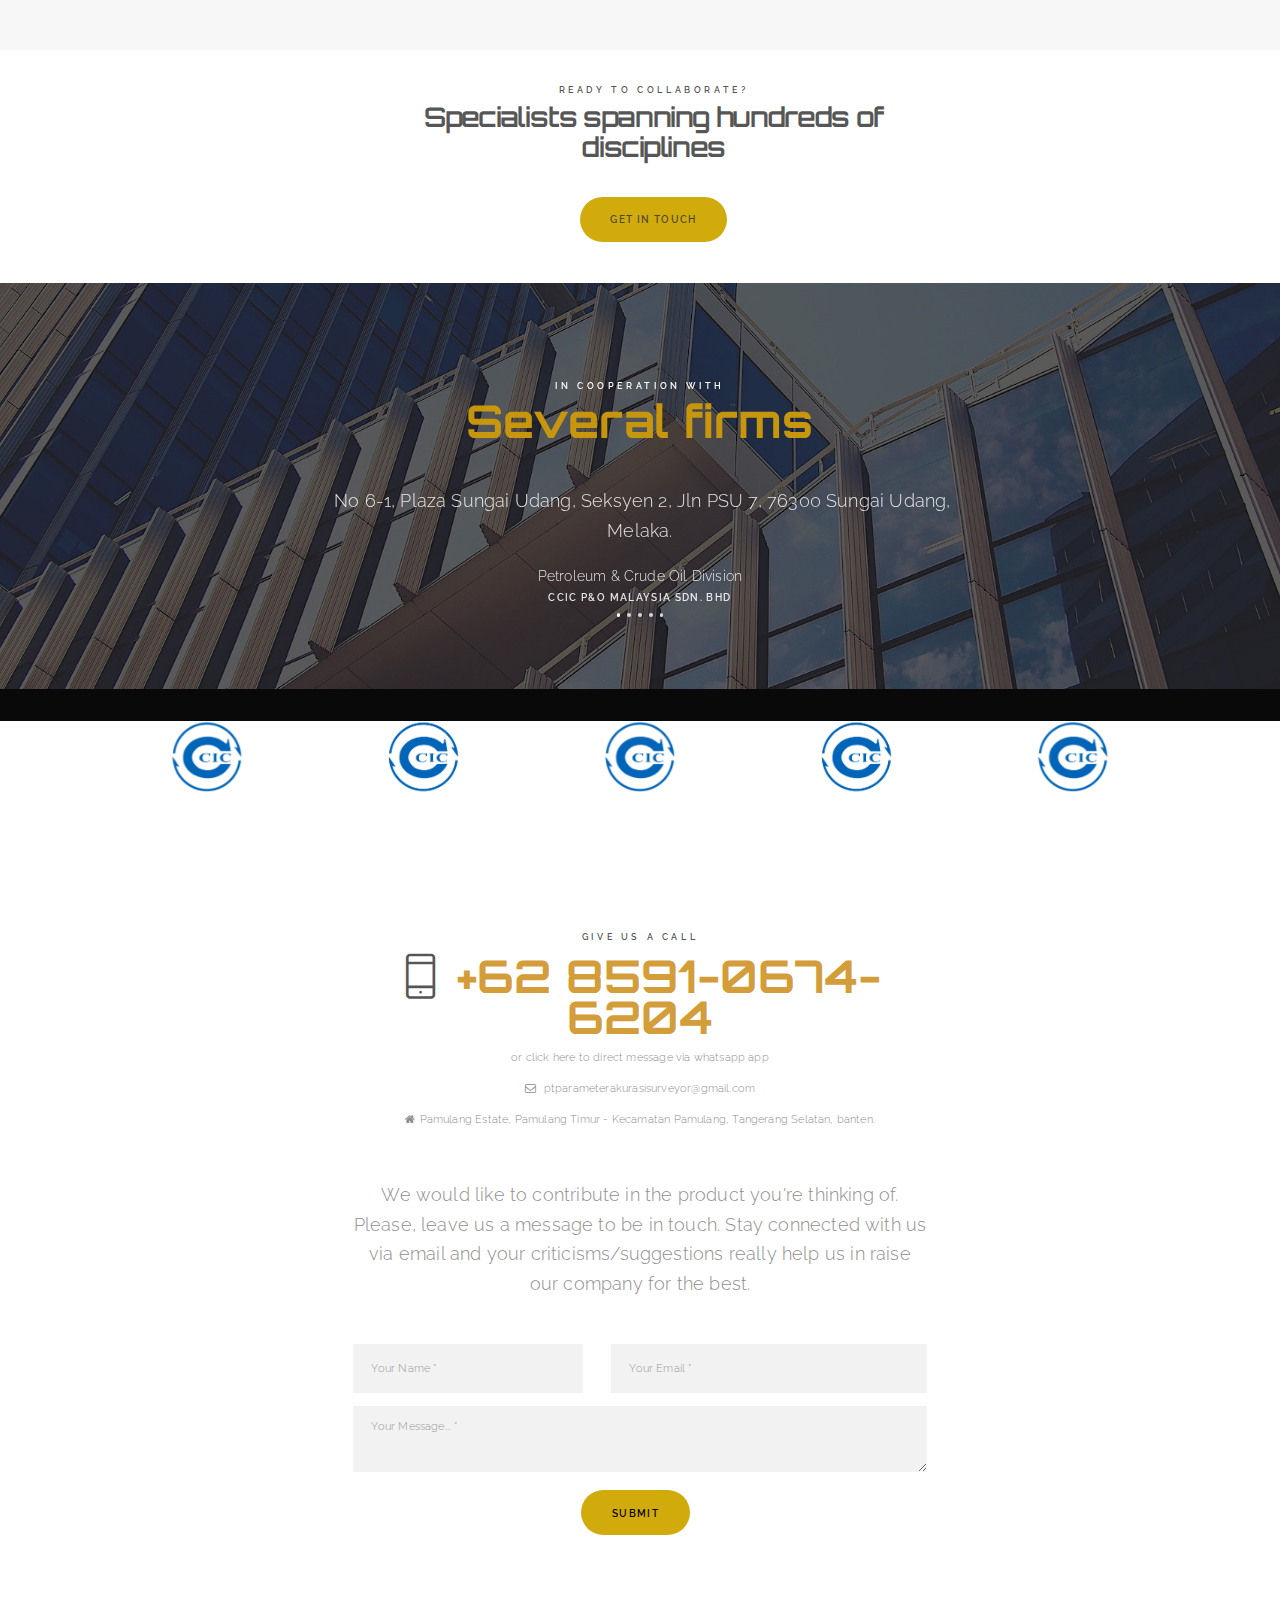
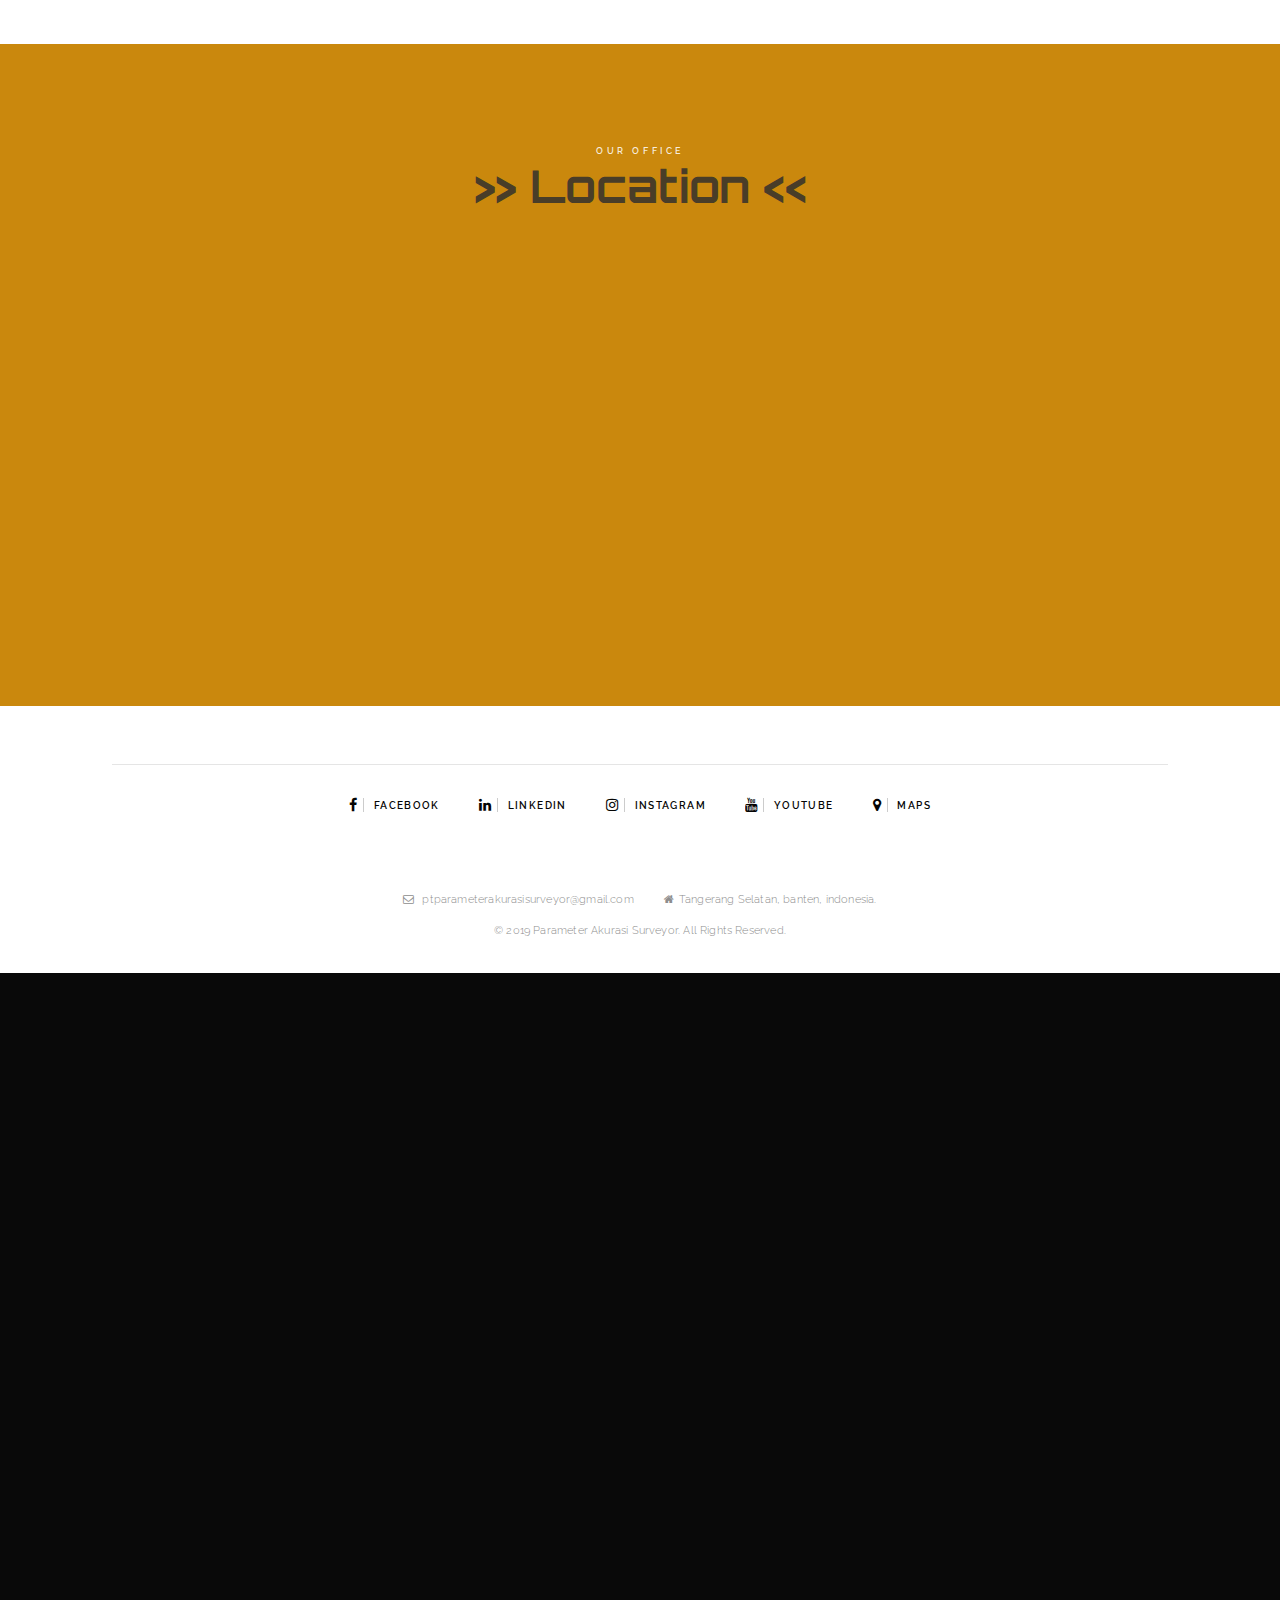
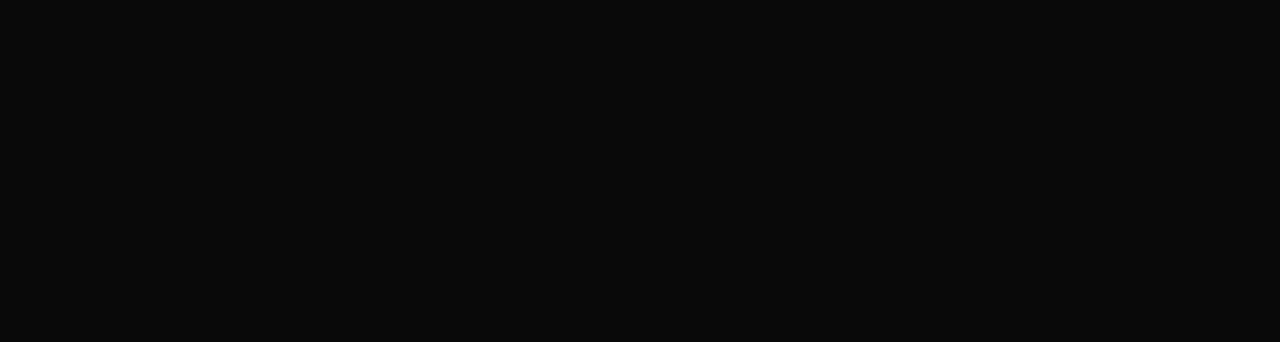
==== commit 32d593d7: "andra" ====
--- a/index.html
+++ b/index.html
@@ -475,7 +475,7 @@
                         </div>
                         <div class="service-body">
                             <div class="service-title black">
-                                <h3><a class="linkblack" href="https://drive.google.com/file/d/1-QeP3whqPr1HQTvzpuGaKOnWhgOl-fP5/view?usp=sharing">
+                                <h3><a class="linkblack">
                                     Minerals & Coal</a></h3>
                             </div>
                             <p>Sampling, Coal analysis, Methodologies used at our 
@@ -490,7 +490,7 @@
                         </div>
                         <div class="service-body">
                             <div class="service-title black">
-                                <h3><a class="linkblack" href="https://drive.google.com/file/d/1-QeP3whqPr1HQTvzpuGaKOnWhgOl-fP5/view?usp=sharing">
+                                <h3><a class="linkblack">
                                     Electricals & electronics</a></h3>
                             </div>
                             <p>The term Electrical deals with the flow of electrical power or charge, 
@@ -505,7 +505,7 @@
                         </div>
                         <div class="service-body">
                             <div class="service-title black">
-                                <h3><a class="linkblack" href="https://drive.google.com/file/d/1-QeP3whqPr1HQTvzpuGaKOnWhgOl-fP5/view?usp=sharing">
+                                <h3><a class="linkblack">
                                     Oil & gas</h3>
                             </div>
                             <p>Oil and natural gas are major industries in the energy market and play an 
@@ -520,7 +520,7 @@
                         </div>
                         <div class="service-body">
                             <div class="service-title black">
-                                <h3><a class="linkblack" href="https://drive.google.com/file/d/1-QeP3whqPr1HQTvzpuGaKOnWhgOl-fP5/view?usp=sharing">
+                                <h3><a class="linkblack">
                                     Commodity agricultures</a></h3>
                             </div>
                             <p> Cleanliness Inspections, FOG, Collateral Management and Warehousing, Fumigation, Weighing and sampling, 
@@ -535,7 +535,7 @@
                         </div>
                         <div class="service-body">
                             <div class="service-title black">
-                                <h3><a class="linkblack" href="https://drive.google.com/file/d/1-QeP3whqPr1HQTvzpuGaKOnWhgOl-fP5/view?usp=sharing">
+                                <h3><a class="linkblack">
                                     Toxic hazardous substances</a></h3>
                             </div>
                             <p>A toxic substance is a substance that can be poisonous or cause health effects</p>
@@ -549,7 +549,7 @@
                         </div>
                         <div class="service-body">
                             <div class="service-title black">
-                                <h3><a class="linkblack" href="https://drive.google.com/file/d/1-QeP3whqPr1HQTvzpuGaKOnWhgOl-fP5/view?usp=sharing">
+                                <h3><a class="linkblack">
                                     Toys</a></h3>
                             </div>
                             <p>we can also do a complete check on children's toys</p>
@@ -751,7 +751,7 @@
                 <h3 class="white pt20">We're , planners, engineers, strategists and industry</h3>
                 <h4 class="white pt20 panel-title">PT. Parameter Akurasi Surveyor is supported by competent experts</h4>
                 <div class="image">
-                <img src="img/assets/team.png" alt="" />
+                <img src="img/assets/iconteam.png" alt="" />
                 </div>
             </div><!-- /.col-md-6 -->
         </div><!-- /.container -->
